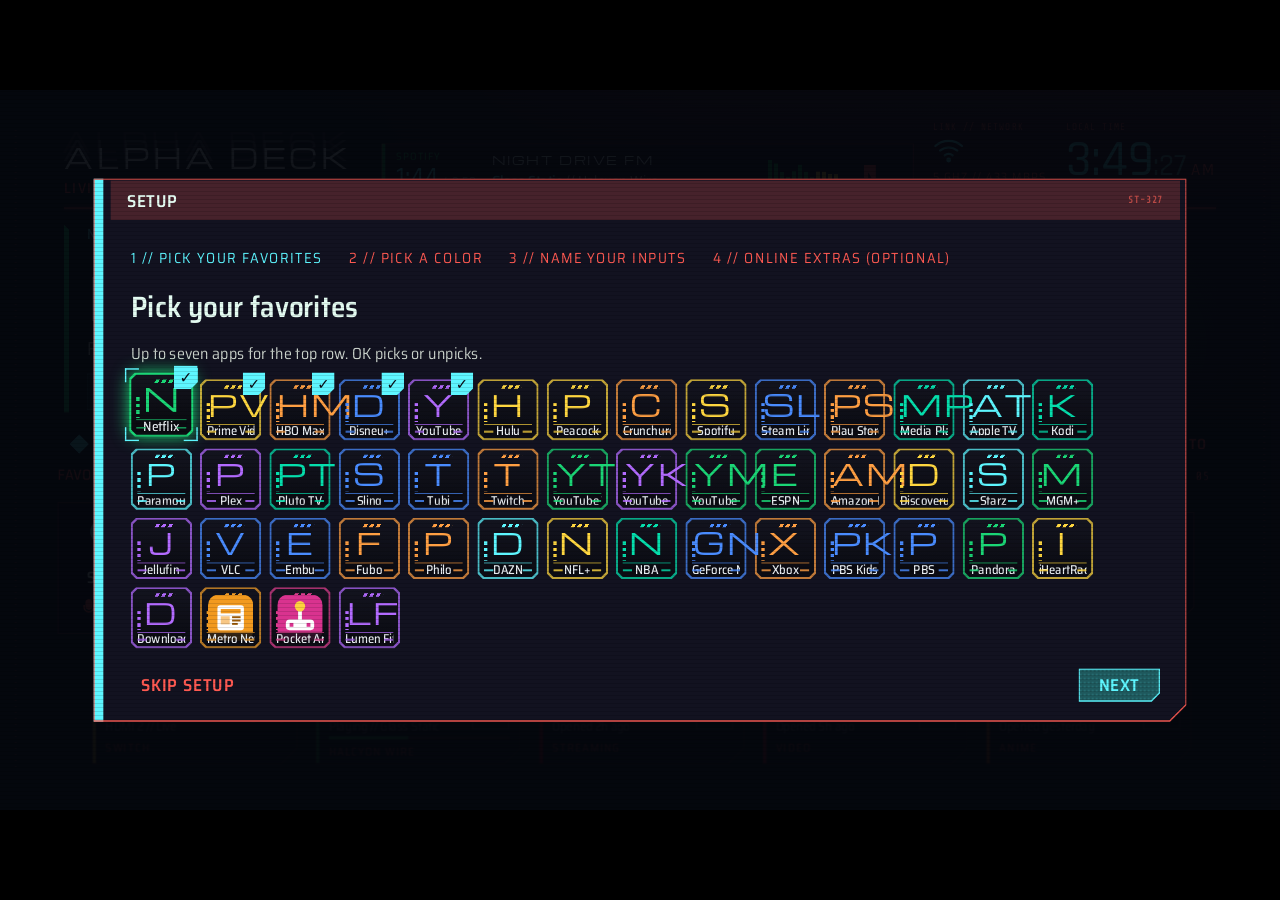
==== app/src/main/assets/www/index.html @ 16341a7e "Merge branch 'feat/corebuilds-icons' into test/all-combined # Conflicts: #	app/src/main/assets/www/i" ====
<!doctype html>
<html lang="en">
<head>
<meta charset="utf-8">
<meta name="viewport" content="width=device-width, initial-scale=1">
<title>Alpha Deck</title>
<link rel="stylesheet" href="base.css">
<link rel="stylesheet" href="kit/tokens.css">
<link rel="stylesheet" href="kit/components.css">
<style>
  /* Home Deck: an everyday home screen for any TV and any viewer, built on its interface kit (kit/).
     Nothing assumes which apps or devices a TV has: apps without art get an auto-made badge, inputs name themselves.
     Opened in a desktop browser (no Android bridge) it runs as a preview with sample apps and inputs. */

  :root {
    --hd-fs-giant: 120px;  --hd-fs-system: 96px; --hd-fs-hero-num: 80px;
    --hd-fs-title: 44px;   --hd-fs-hud-num: 44px; --hd-fs-h2: 36px;
    --hd-fs-sub: 30px;     --hd-fs-h3: 28px;     --hd-fs-body: 28px;
    --hd-fs-row: 26px;     --hd-fs-small: 24px;  --hd-fs-tab: 26px;
    --hd-fs-micro: 22px;   --hd-fs-filler: 14px;
    --hd-u: 5px;
    --hd-safe-x: 96px;     --hd-safe-y: 48px;
    --acc: #5ef6ff; --acc-rgb: 94, 246, 255; --acc-dim: #56a3a2;
    --oct: polygon(9% 0, 91% 0, 100% 9%, 100% 91%, 91% 100%, 9% 100%, 0 91%, 0 9%);
  }
  /* the viewer's accent color re-keys the live ink everywhere (Normal mode only) */
  html:not([data-hd-mode="alert"]):not([data-hd-mode="lime"]) .stage {
    --hd-act: var(--acc); --hd-act-rgb: var(--acc-rgb); --hd-act-soft: var(--acc); --hd-act-dim: var(--acc-dim);
    --hd-focus: var(--acc);
    --hd-act-line: rgba(var(--acc-rgb), .9); --hd-act-faint: rgba(var(--acc-rgb), .14); --hd-act-ghost: rgba(var(--acc-rgb), .07);
    --hd-glow-act: 0 0 4px rgba(var(--acc-rgb), .35);
  }
  html.lite {
    --hd-glow-line: none; --hd-glow-text: none; --hd-glow-signal: none; --hd-glow-act: none;
    --hd-glow-drop: none; --hd-glow-drop-act: none;
    --hd-haze-top: linear-gradient(transparent, transparent);
    --hd-scanline: linear-gradient(transparent, transparent);
  }
  html.lite .stage { --hd-glow-act: none; }

  .stage { color: var(--hd-text); background: var(--hd-ground); }
  .ground { position: absolute; inset: 0; background-color: var(--hd-ground); background-image: var(--hd-ground-image); }

  /* ---- the takeover: the focused thing's art, whole, fitted into one box right of the title ---- */
  .bg { position: absolute; left: 1090px; top: 196px; width: 734px; height: 356px; padding: 18px 24px; opacity: 0;
        transition: opacity var(--hd-t-slow) var(--hd-ease-out); pointer-events: none; }
  .bg.on { opacity: .5; }
  .bg img { width: 100%; height: 100%; display: block; object-fit: contain; object-position: 50% 50%; }
  .bg-glow { position: absolute; left: 960px; top: 90px; width: 1000px; height: 580px; pointer-events: none;
             background-color: var(--app, #5ef6ff); opacity: .2;
             -webkit-mask-image: radial-gradient(closest-side, #000, transparent); mask-image: radial-gradient(closest-side, #000, transparent);
             transition: background-color var(--hd-t-slow) var(--hd-ease-out); }
  .bg-shade { position: absolute; inset: 0; pointer-events: none;
              background:
                var(--hd-scanline),
                linear-gradient(90deg, var(--hd-ground) 0%, rgba(7, 9, 15, .9) 30%, rgba(7, 9, 15, .25) 54%, rgba(7, 9, 15, .1) 100%),
                linear-gradient(0deg, var(--hd-ground) 0%, rgba(7, 9, 15, .85) 30%, transparent 47%),
                var(--hd-haze-top); }
  .tint { position: absolute; inset: 0; pointer-events: none; background: var(--acc); opacity: .045; }
  [data-hd-mode="alert"] .tint, [data-hd-mode="lime"] .tint { display: none; }
  html.lite .bg-glow { display: none; }
  .hd-edge-rails::before { left: 22px; } .hd-edge-rails::after { right: 22px; }

  /* ---- top band: name, the now-playing radio (or remote hints for a moment), clock ---- */
  .top { position: absolute; left: 96px; right: 96px; top: 40px; height: 124px; display: flex; align-items: flex-end; gap: 28px; }
  .top > .brand, .top > .clock, .top > .wx, .top > .net { flex: none; }
  .top > .mid { flex: 1; min-width: 0; }
  .top.has-wx .brand .hd-barcode, .top.has-wx .radio__time { display: none; }
  .top.has-wx .radio { grid-template-columns: auto 1fr auto auto; gap: 16px; }
  .brand__mark { display: block; font-size: 40px; line-height: 1; color: var(--hd-text-strong); }
  .brand__row { display: flex; align-items: center; gap: 18px; margin-top: 10px; }
  .brand__row .hd-barcode { width: 120px; height: 16px; }
  .mid { position: relative; height: 84px; align-self: end; }
  .clock { position: relative; display: grid; justify-items: start; gap: 4px; }
  .clock__date { position: absolute; left: 0; top: 100%; font: 400 15px/1 var(--hd-font-mono); letter-spacing: .06em; text-transform: uppercase; color: var(--hd-text-meta); white-space: nowrap; }   /* same as .net__ip / .wx__city; top set in alignClockHead */
  .clock__head { position: absolute; left: 0; white-space: nowrap; font: 400 14px/1 var(--hd-font-mono); letter-spacing: .08em; color: var(--hd-chrome-dim); text-transform: uppercase; }   /* same as .wx__head / .net__head; top set in alignClockHead */
  .clock__time { color: var(--hd-act); font-size: 76px; }
  .clock__time .hd-num__frac { color: var(--hd-act-dim); }
  .clock__time .hd-num__unit { color: var(--hd-chrome); font-size: .34em; letter-spacing: .1em; }
  .top-rule { position: absolute; left: 96px; right: 96px; top: 176px; }

  /* the now-playing strip, read like a car radio */
  .radio { position: absolute; inset: 0; display: grid; grid-template-columns: auto 1fr auto auto auto; align-items: center; gap: 22px;
           padding: 0 18px 0 22px; --cut: var(--hd-cut-s); --bw: 1.5px; --line: rgba(var(--hd-chrome-rgb), .45); --fill: var(--hd-plate);
           --spine: 6px; --spine-c: var(--app); transition: opacity var(--hd-t-base) var(--hd-ease-out); }
  .radio__band { display: grid; justify-items: start; line-height: 1; gap: 4px; }
  .radio__band .hd-label { font-size: 16px; color: var(--app); }
  .radio__freq { font-size: 40px; color: var(--hd-act); }
  .radio__main { display: grid; min-width: 0; gap: 2px; }
  .radio__station { font-family: var(--hd-font-device); font-size: 18px; letter-spacing: var(--hd-tr-device); text-transform: uppercase; color: var(--hd-text-strong); white-space: nowrap; }
  .radio__track { font-size: 22px; color: var(--hd-text); white-space: nowrap; overflow: hidden; text-overflow: ellipsis; }
  .radio__track b { color: var(--hd-act); font-weight: 600; }
  .radio__meter { display: flex; align-items: flex-end; gap: 3px; height: 36px; }
  .radio__meter i { width: 6px; height: var(--h, 20%); background: var(--app); transition: height 380ms var(--hd-ease-out); }
  .radio__meter i:nth-child(n+9) { background: var(--hd-signal); }
  .radio__time { font-size: 20px; color: var(--hd-text-meta); }
  .radio__pp { min-height: 52px; min-width: 52px; padding: 0 12px; }
  .radio__pp.is-focus { --line: var(--hd-focus); outline: 2px solid var(--hd-focus); outline-offset: 3px; }
  .pp { display: inline-block; width: 18px; height: 20px; background: currentColor; clip-path: polygon(0 0, 36% 0, 36% 100%, 0 100%, 0 0, 64% 0, 100% 0, 100% 100%, 64% 100%); }
  .radio.is-paused .pp { clip-path: polygon(0 0, 100% 50%, 0 100%); }
  .radio.is-paused .radio__meter i { height: 8% !important; }
  .hints { position: absolute; inset: 0; display: flex; align-items: center; justify-content: center; gap: 30px; opacity: 0; pointer-events: none;
           transition: opacity var(--hd-t-slow) var(--hd-ease-out); }
  .hints .hd-hint { font-size: 22px; color: var(--hd-chrome); }
  .top.show-hints .hints { opacity: 1; }
  .top.show-hints .radio, .stage:has(.hd-toast) .radio, .stage:has(.hd-toast) .hints { opacity: 0; pointer-events: none; }

  /* ---- what you are on, with what you would do there ---- */
  .hero { position: absolute; left: 96px; top: 198px; width: 980px; height: 290px; padding-left: 34px; }
  .hero.hd-sweep { overflow: visible; }
  .hero__spine { position: absolute; left: 0; top: 4px; bottom: 4px; width: 8px; background: var(--app);
                 clip-path: polygon(0 0, 100% 8px, 100% 100%, 0 100%); transition: background-color var(--hd-t-base) var(--hd-ease-out); }
  .hero__meta { display: flex; align-items: center; gap: 16px; }
  .hero__meta .hd-mono { color: var(--hd-act-dim); font-size: 24px; }
  .hero__title { margin-top: 30px; white-space: nowrap; font-size: 96px; }
  /* the echo copies only show for a moment when the app changes, and faintly, so the name reads cleanly */
  .hero__title .hd-glitch__echo { --a: .07; opacity: 0; }
  .hero__title.is-glitching .hd-glitch__echo { opacity: var(--a); }
  .hero__desc { margin: 6px 0 0; color: var(--hd-text); white-space: nowrap; }
  .hero__next { display: flex; align-items: center; gap: 16px; margin-top: 16px; min-height: 48px; padding: 8px 18px 8px 14px; width: max-content; max-width: 940px;
                --cut: var(--hd-cut-s); --bw: 1px; --line: rgba(var(--hd-act-rgb), .5); --fill: rgba(var(--hd-act-rgb), .06); }
  .hero__next .hd-label { color: var(--hd-act); font-size: 20px; }
  .hero__next .t { font-size: 26px; color: var(--hd-text-strong); white-space: nowrap; overflow: hidden; text-overflow: ellipsis; }
  .hero__next .ok { display: none; }

  /* ---- section bar ---- */
  .bar { position: absolute; left: 96px; right: 96px; top: 506px; height: 50px; display: flex; align-items: center; gap: 22px; }
  .bar .hd-tabs { gap: 30px; padding: 0; overflow: visible; }
  .bar .hd-tab { min-height: 50px; padding: 0 .4em; }
  .bar .hd-tab.is-focus { outline: 2px solid var(--hd-focus); outline-offset: 4px; }
  .bar__rule { flex: 1; height: 1px; background: var(--hd-hairline); }
  .barbtn { min-height: 50px; font-size: 22px; }
  .barbtn.is-focus { --line: var(--hd-focus); outline: 2px solid var(--hd-focus); outline-offset: 4px; }

  /* ---- deck ---- */
  .deck { position: absolute; left: 96px; top: 566px; width: 1728px; height: 466px; perspective: 1800px; perspective-origin: 50% 30%; }
  .section { position: absolute; inset: 0; transform-style: preserve-3d;
             transition: transform var(--hd-t-slow) var(--hd-ease-snap), opacity var(--hd-t-slow) var(--hd-ease-out); }
  .section.is-off { opacity: 0; pointer-events: none; }
  .row { position: relative; margin-bottom: 18px; transform: translateZ(var(--z, 0px)) rotateY(var(--lean, 0deg));
         transition: transform var(--hd-t-base) var(--hd-ease-out), opacity var(--hd-t-base) var(--hd-ease-out); }
  .row:not(.is-active) { --z: -90px; opacity: .62; }
  .deck.on-bar .row { --z: -40px; opacity: .8; }
  .row__title { display: flex; align-items: center; gap: 16px; margin: 0 0 28px; font-size: 22px; position: relative; z-index: 2; }
  .row__title::after { content: ""; flex: 1; height: 1px; background: var(--hd-hairline); }
  .row__title .hd-mono { order: 2; font-size: 18px; color: var(--hd-chrome-dim); }
  .tiles { display: flex; gap: 28px; align-items: flex-start; }
  .row[data-row="fav"] { margin-bottom: 28px; }
  .tiles--apps { gap: 13px; flex-wrap: wrap; row-gap: 16px; width: 1728px; }
  /* the clip reaches 48px past each side so the row lean never trims a group title; the last row can sit above the fade */
  .apps-view { position: absolute; top: 0; bottom: 0; left: -48px; right: -48px; padding: 0 48px; overflow: hidden;
               -webkit-mask-image: linear-gradient(180deg, #000 90%, transparent); mask-image: linear-gradient(180deg, #000 90%, transparent); }
  .apps-scroll { perspective: 1800px; perspective-origin: 50% 0; transition: transform var(--hd-t-slow) var(--hd-ease-out); }
  /* Apps rows are not pushed back in depth (that drew every row below up onto the focused one); an unfocused row dims
     and shrinks a touch around its own center, so labels and tiles below never move up into the row you are on */
  .apps-scroll .row { margin-bottom: 22px; transform: rotateY(var(--lean, 0deg)) scale(var(--sc, 1)); transform-origin: 50% 50%; }
  .apps-scroll .row:not(.is-active), .deck.on-bar .apps-scroll .row { --sc: .97; }
  .deck.lean-left .row { transform-origin: 0 50%; }   /* Row tilt: Pinned left */

  /* tiles: an app's art shown whole, or the auto badge for anything without art; same focus for both */
  .art, .badge { position: relative; flex: none; width: 196px; height: 196px; transition: transform var(--hd-t-fast) var(--hd-ease-snap); }
  .art img { width: 100%; height: 100%; display: block; opacity: .74; transition: opacity var(--hd-t-fast) linear; }
  .hd-brackets__layer { opacity: 0; transition: opacity var(--hd-t-instant) linear; }
  .art .hd-brackets__layer, .badge .hd-brackets__layer { inset: -6px; }
  .art.is-focus, .badge.is-focus { transform: translateY(-8px) scale(1.05); }
  .art.is-focus img { opacity: 1; filter: drop-shadow(0 0 14px var(--app)); }
  .badge.is-focus .badge__frame { filter: drop-shadow(0 0 12px var(--c)); }
  html.lite .art.is-focus img, html.lite .badge.is-focus .badge__frame { filter: none; }
  .is-focus > .hd-brackets__layer { opacity: 1; }
  .art--sm, .badge--sm { width: 130px; height: 130px; }
  .art--xs, .badge--xs { width: 92px; height: 92px; }
  .badge--xs { font-size: 9.2px; }

  /* the auto badge: dark plate, cut corners, ticks, caption, framed in the icon's own main color */
  .badge { font-size: 19.6px; --c: #8f8889; }
  .badge--sm { font-size: 13px; }
  .badge__frame { position: absolute; inset: 0; opacity: .74; transition: opacity var(--hd-t-fast) linear; }
  .badge.is-focus .badge__frame { opacity: 1; }
  .badge__frame::before { content: ""; position: absolute; inset: 0; background: var(--c); clip-path: var(--oct); }
  .badge__frame::after { content: ""; position: absolute; inset: .14em; background: linear-gradient(180deg, #14151f, #0b0c12 70%); clip-path: var(--oct); }
  .badge__in { position: absolute; inset: 0; z-index: 1; }
  .badge__ticks { position: absolute; right: 1.3em; top: .5em; width: 1.5em; height: .28em;
                  background: repeating-linear-gradient(90deg, var(--c) 0 .28em, transparent .28em .5em); transform: skewX(-30deg); }
  .badge__side { position: absolute; left: .5em; top: 1.8em; width: .24em; height: 1.5em;
                 background: repeating-linear-gradient(180deg, var(--c) 0 .26em, transparent .26em .48em); }
  .badge__port { position: absolute; left: 1.2em; top: .55em; font: 400 .62em/1 var(--hd-font-mono); color: var(--c); letter-spacing: .06em; }
  .badge__emblem { position: absolute; left: 13%; right: 13%; top: 13%; height: 54%; display: grid; place-items: center; }
  .badge__emblem img { max-width: 100%; max-height: 100%; object-fit: contain; display: block; }
  .badge__init { font-family: var(--hd-font-device); font-size: 2.3em; line-height: 1; color: var(--c); letter-spacing: .06em; }
  .badge__cap { position: absolute; left: 11%; right: 11%; bottom: 8%; height: 19%; display: grid; place-items: center;
                border-top: .07em solid var(--c); font: 500 .98em/1 var(--hd-font-ui); font-stretch: 87.5%; color: #e9eef2;
                white-space: nowrap; overflow: hidden; text-overflow: ellipsis; }
  .badge__cap::before, .badge__cap::after { content: ""; position: absolute; bottom: 28%; width: .7em; height: .12em; background: var(--c); opacity: .8; }
  .badge__cap::before { left: 0; } .badge__cap::after { right: 0; }

  /* Scan (search) entry, first in the favorites row */
  .scan { position: relative; flex: none; width: 150px; height: 196px; display: grid; place-items: center; align-content: center; gap: 14px;
          --cut: var(--hd-cut-m); --bw: 1.5px; --line: rgba(var(--hd-chrome-rgb), .3); --fill: rgba(12, 12, 22, .62);
          transition: transform var(--hd-t-fast) var(--hd-ease-snap); }
  .scan.is-focus { --line: var(--hd-focus); --fill: var(--hd-surface); transform: translateY(-8px); }
  .scan .hd-brackets__layer { inset: -6px; }
  .glass { width: 54px; height: 54px; position: relative; }
  .glass::before { content: ""; position: absolute; left: 0; top: 0; width: 36px; height: 36px; border: 5px solid var(--hd-act); border-radius: 50%; box-sizing: border-box; }
  .glass::after { content: ""; position: absolute; left: 31px; top: 33px; width: 24px; height: 6px; background: var(--hd-act); transform: rotate(45deg); transform-origin: 0 50%; }
  .scan__name { font-size: 24px; text-transform: uppercase; letter-spacing: var(--hd-tr-label); color: var(--hd-text-strong); font-weight: 600; }
  .mic { display: inline-block; width: 16px; height: 26px; position: relative; vertical-align: middle; }
  .mic::before { content: ""; position: absolute; left: 3px; top: 0; width: 10px; height: 16px; border-radius: 5px; background: currentColor; }
  .mic::after { content: ""; position: absolute; left: 0; top: 9px; width: 16px; height: 11px; border: 2px solid currentColor; border-top: 0; border-radius: 0 0 8px 8px; box-sizing: border-box; }
  .scan__mic { display: inline-flex; align-items: center; gap: 6px; font-size: 18px; color: var(--hd-chrome); letter-spacing: var(--hd-tr-label); text-transform: uppercase; }

  /* the live input tile: appears by itself for whichever input has a signal */
  .live { position: relative; flex: none; width: 400px; height: 196px; margin-left: auto; display: grid; grid-template-columns: 120px 1fr; gap: 6px 18px;
          align-items: center; padding: 18px 20px 16px 22px;
          --cut: var(--hd-cut-m); --bw: 1.5px; --line: rgba(var(--hd-chrome-rgb), .3); --fill: rgba(12, 12, 22, .66); --spine: 5px; --spine-c: var(--app);
          transition: transform var(--hd-t-fast) var(--hd-ease-snap); }
  .live[hidden] { display: none; }
  .live.is-focus { --line: var(--hd-focus); --fill: var(--hd-surface); transform: translateY(-8px); }
  .live .hd-brackets__layer { inset: -6px; }
  .live img { width: 120px; height: 120px; object-fit: contain; grid-row: 1 / 4; }
  .live__name { font-size: 27px; line-height: 1.05; font-weight: 600; text-transform: uppercase; color: var(--hd-text-strong); letter-spacing: .02em;
                overflow: hidden; display: -webkit-box; -webkit-line-clamp: 2; -webkit-box-orient: vertical; }
  .live__sub { font-size: 20px; color: var(--hd-text-meta); white-space: nowrap; }
  .live__ok { font-size: 20px; color: var(--hd-chrome); display: inline-flex; align-items: center; gap: 8px; }

  /* continue watching */
  .cw { --cut: var(--hd-cut-m); --bw: 1.5px; --line: rgba(var(--hd-chrome-rgb), .18); --fill: rgba(12, 12, 22, .62);
        flex: none; width: 324px; height: 130px; padding: 16px 18px 14px 22px; display: grid; grid-template-columns: 1fr auto;
        grid-template-rows: auto auto 1fr auto; column-gap: 12px; transition: transform var(--hd-t-fast) var(--hd-ease-snap); }
  .cw.is-focus { --bw: 2px; --line: var(--hd-focus); --fill: var(--hd-surface); transform: translateY(-8px); }
  .cw__strip { position: absolute; left: 2px; top: 2px; bottom: 2px; width: 5px; background: var(--app); }
  .cw__title { font-size: 26px; font-weight: 600; text-transform: uppercase; letter-spacing: .03em; color: var(--hd-text-strong); white-space: nowrap; overflow: hidden; text-overflow: ellipsis; }
  .cw__sub { grid-column: 1; font-size: 20px; color: var(--hd-text-meta); white-space: nowrap; }
  .cw__thumb { grid-row: 1 / 3; grid-column: 2; width: 58px; height: 58px; object-fit: contain; opacity: .9; }
  .cw__bar { grid-column: 1 / -1; align-self: end; height: 6px; background: rgba(var(--hd-chrome-rgb), .18); position: relative; }
  .cw__bar::after { content: ""; position: absolute; inset: 0 auto 0 0; width: calc(var(--p) * 100%); background: var(--app); }
  .cw__left { grid-column: 1 / -1; font-size: 18px; color: var(--hd-chrome); letter-spacing: var(--hd-tr-label); text-transform: uppercase; margin-top: 6px; }

  .stage .hd-toasts { top: 34px; right: 680px; width: 540px; }

  /* ---- overlays ---- */
  .scrim { position: absolute; inset: 0; display: grid; place-items: center; background: var(--hd-c-scrim); }
  .scrim[hidden] { display: none; }
  .hd-btn.is-focus { --line: var(--hd-focus); outline: 3px solid var(--hd-focus); outline-offset: 5px; }
  .hd-btn[hidden] { display: none; }
  .ovl { --fill: var(--hd-surface); padding: 28px 40px 30px 56px; }
  .ovl .hd-panel__head { font-size: 26px; }

  /* Jump To */
  .jump { position: absolute; z-index: 290; right: 96px; top: 190px; width: 680px; display: none; }
  .jump.on { display: block; animation: jump-in var(--hd-t-base) var(--hd-ease-out) both; }
  @keyframes jump-in { from { opacity: 0; transform: translateX(30px); } to { opacity: 1; transform: none; } }
  .jump .hd-panel { --fill: var(--hd-surface); padding: 22px 28px 20px 52px; }
  .jump .hd-panel__head { font-size: 26px; }
  .jl { --cut: var(--hd-cut-s); --line: transparent; --fill: transparent; display: grid; grid-template-columns: 52px 1fr auto; align-items: center;
        gap: 16px; min-height: 62px; padding: 3px 12px; }
  .jl img { width: 46px; height: 46px; }
  .jl__ico { width: 46px; height: 46px; display: grid; place-items: center; }
  .jl__ico i { width: 24px; height: 24px; transform: rotate(45deg); border: 2px solid var(--hd-chrome); }
  .jl__name { font-size: 26px; text-transform: uppercase; letter-spacing: var(--hd-tr-head); color: var(--hd-chrome); font-weight: 500; }
  .jl__val { display: flex; align-items: center; gap: 14px; font-size: 26px; color: var(--hd-act); white-space: nowrap; }
  .jl__val .arr { color: var(--hd-chrome-dim); font-family: var(--hd-font-num); font-weight: 600; }
  .jl__sw { width: 22px; height: 22px; background: var(--sw); clip-path: polygon(0 0, 100% 0, 100% 65%, 65% 100%, 0 100%); }
  .jl.is-focus { --line: var(--hd-act-line); --fill: rgba(var(--hd-act-rgb), .08); }
  .jl.is-focus .jl__name { color: var(--hd-text-strong); }
  .jl.is-focus .arr { color: var(--hd-act); }
  .jump__sep { height: 1px; background: var(--hd-hairline); margin: 6px 0; }
  .jump__foot { display: flex; gap: 26px; margin-top: 12px; }

  /* options menu (hold OK) */
  .opts { position: absolute; z-index: 280; width: 520px; display: none; }
  .opts.on { display: block; }
  .opts .hd-panel { padding: 22px 26px 22px 46px; --fill: var(--hd-surface); }
  .opts .hd-panel__head { font-size: 24px; }
  .opts .hd-meter { margin-bottom: 12px; }
  .opts .hd-menu__item { min-height: 56px; font-size: 26px; --cut: var(--hd-cut-s); }
  .opts .hd-menu__item.is-focus { color: var(--hd-act); --line: var(--hd-act-line); --fill: rgba(var(--hd-act-rgb), .08); }
  .opts .hd-menu__item.is-focus .hd-menu__tick { opacity: 1; background: currentColor; }
  .opts .hd-menu__item.is-blocked { color: var(--hd-c-blocked-ink); --fill: var(--hd-chrome-deep); --pattern: var(--hd-hatch-block); }
  .opts .hd-menu__item .l { display: flex; align-items: center; gap: 14px; }
  .opts .hd-menu__item .v { color: var(--hd-act); font-size: 24px; display: inline-flex; gap: 10px; }
  .opts .hd-key { font-size: 22px; }
  .opts__why { font-size: 20px; color: var(--hd-c-blocked-ink); min-height: 1.3em; margin-top: 8px; }

  /* art with one scan line crossing it */
  .scanart { position: relative; overflow: hidden; }
  .scanart img { width: 100%; height: 100%; display: block; object-fit: contain; }
  .scanart::after { content: ""; position: absolute; left: 0; right: 0; top: -4px; height: 3px; opacity: 0;
                    background: var(--glow, var(--hd-act)); box-shadow: 0 0 14px var(--glow, var(--hd-act)); }
  .scanart.go::after { animation: scanart 1s var(--hd-ease-in-out) 1 both; }
  @keyframes scanart { 0% { top: -4px; opacity: 1; } 90% { opacity: 1; } 100% { top: 100%; opacity: 0; } }
  html.lite .scanart::after { display: none; }

  /* input detected: arrives in the corner like an incoming call */
  .call { position: absolute; z-index: 300; right: 96px; bottom: 56px; width: 600px; display: none; column-gap: 22px; padding: 22px 26px;
          --line: var(--hd-signal); --fill: var(--hd-surface); --spine: 6px; --spine-c: var(--hd-signal); }
  .call.on { display: grid; animation: call-in var(--hd-t-base) var(--hd-ease-out) both; }
  @keyframes call-in { from { opacity: 0; transform: translateY(24px); } to { opacity: 1; transform: none; } }
  .call .hd-portrait { width: 110px; --line: var(--hd-signal); grid-row: 2 / 4; }
  .call .hd-portrait img { width: 74%; height: 74%; object-fit: contain; }
  .call .hd-call__label { color: var(--hd-signal); font-size: 20px; display: flex; justify-content: space-between; }
  .call .hd-call__name { font-size: 34px; color: var(--hd-text-strong); }
  .call__text { font-size: 22px; color: var(--hd-text); }
  .call .hd-wave { color: var(--hd-signal); height: 22px; }
  .call .hd-wave i { animation: wave 1.2s var(--hd-ease-in-out) infinite alternate; }
  .call .hd-wave i:nth-child(2n) { animation-delay: -.6s; } .call .hd-wave i:nth-child(3n) { animation-delay: -.3s; }
  @keyframes wave { from { height: 25%; } to { height: 100%; } }
  .call .hd-call__actions { margin-top: 8px; gap: 18px; }
  .call .hd-btn { min-height: 56px; font-size: 24px; padding: 0 30px; }

  /* Info as a scanner */
  .info { z-index: 320; }
  .info__box { width: 1320px; height: 640px; position: relative; padding: 26px 40px 30px 56px; --fill: var(--hd-surface); }
  .info__art { position: absolute; left: 110px; top: 130px; width: 380px; height: 380px; }
  .info__art .art, .info__art .badge { width: 380px; height: 380px; font-size: 38px; }
  .info__art .art img { opacity: 1; }
  .info__art .badge__frame { opacity: 1; }
  .info__art .hd-brackets { position: absolute; inset: -18px; }
  .info__lines { position: absolute; inset: 0; pointer-events: none; overflow: visible; }
  .info__tags { position: absolute; left: 640px; top: 120px; display: grid; gap: 22px; }
  .info__tags .hd-tag { font-size: 24px; min-height: 52px; gap: 18px; }
  .info__tags .hd-tag b { color: var(--hd-act); font-weight: 600; }
  .info__close { position: absolute; right: 40px; bottom: 30px; }

  /* Scan (search) overlay */
  .search { z-index: 330; }
  .search__box { width: 1320px; }
  .search__q { display: flex; align-items: center; gap: 20px; margin-bottom: 20px; }
  .search__field { flex: 1; min-height: 64px; display: flex; align-items: center; gap: 14px; padding: 0 20px; font-size: 32px; color: var(--hd-text-strong);
                   --cut: var(--hd-cut-s); --line: var(--hd-act-line); --fill: rgba(var(--hd-act-rgb), .05); letter-spacing: .04em; }
  .search__field .ph { color: var(--hd-text-meta); font-size: 26px; }
  .search__field .caret { width: 3px; height: 34px; background: var(--hd-act); }
  .search__heard { font-size: 22px; color: var(--hd-chrome); min-width: 220px; }
  .keys { display: grid; grid-template-columns: repeat(10, 92px); gap: 10px; margin-bottom: 22px; }
  .skey { min-height: 58px; font-size: 26px; padding: 0; }
  .skey--wide { grid-column: span 2; }
  .search__res { display: flex; gap: 18px; min-height: 150px; align-items: center; }
  .search__none { font-size: 24px; color: var(--hd-text-meta); }

  /* on-screen keyboard for custom names */
  .kbd { z-index: 950; }
  .kbd__box { width: 1160px; }
  .kbd .search__field { margin: 6px 0 20px; }
  .kbd__foot { display: flex; align-items: center; gap: 24px; }
  .kbd__foot .sp { flex: 1; }

  /* weather readout (an opt-in online extra), beside the clock */
  .wx { display: grid; grid-template-columns: auto auto; column-gap: 12px; row-gap: 3px; align-items: center; align-self: end; padding-bottom: 2px;
        transition: opacity var(--hd-t-slow) var(--hd-ease-out); }
  .wx[hidden] { display: none; }
  .wx.is-stale { opacity: .5; }
  .wx__head { grid-column: 1 / -1; font: 400 14px/1 var(--hd-font-mono); letter-spacing: .08em; color: var(--hd-chrome-dim); text-transform: uppercase; }
  .wx__ico { width: 48px; height: 48px; color: var(--hd-act); }
  .wx__ico svg { width: 100%; height: 100%; display: block; }
  .wx__temp { font-family: var(--hd-font-num); font-weight: 600; font-size: 50px; line-height: .9; color: var(--hd-text-strong); white-space: nowrap; }
  .wx__temp small { font-size: .45em; color: var(--hd-act-dim); margin-left: 2px; }
  .wx__cond { grid-column: 1 / -1; font-size: 18px; letter-spacing: var(--hd-tr-label); text-transform: uppercase; color: var(--hd-chrome); white-space: nowrap; }
  .wx__city { grid-column: 1 / -1; font: 400 15px/1 var(--hd-font-mono); letter-spacing: .06em; text-transform: uppercase; color: var(--hd-text-meta); white-space: nowrap; }
  /* Top-bar link status, next to the weather (or the clock when weather is off): Wi-Fi band // speed, or cable speed, then the IPv4 address */
  .net { display: grid; grid-template-columns: auto auto; column-gap: 12px; row-gap: 3px; align-items: center; align-self: end; padding-bottom: 2px; }
  .net[hidden] { display: none; }
  .net__head { grid-column: 1 / -1; font: 400 14px/1 var(--hd-font-mono); letter-spacing: .08em; color: var(--hd-chrome-dim); text-transform: uppercase; }
  .net__ico { grid-column: 1 / -1; width: 48px; height: 48px; color: var(--hd-act); }   /* same rows as .wx: head, icon, cond, city */
  .net__ico svg { width: 100%; height: 100%; display: block; }
  .net__line { grid-column: 1 / -1; font-size: 18px; letter-spacing: var(--hd-tr-label); text-transform: uppercase; color: var(--hd-chrome); white-space: nowrap; }
  .net__ip { grid-column: 1 / -1; font: 400 15px/1 var(--hd-font-mono); letter-spacing: .06em; text-transform: uppercase; color: var(--hd-text-meta); white-space: nowrap; }
  .net.is-off .net__ico { color: var(--hd-chrome-dim); opacity: .6; }
  .net.is-off .net__ip { visibility: hidden; }

  /* Online extras: everything is offline until switched on */
  .extras { z-index: 300; }
  .ex__box { width: 1180px; }
  .ex__lead { font-size: 24px; color: var(--hd-text-strong); margin: 0 0 14px; }
  .exl { display: grid; grid-template-columns: 1fr auto; align-items: center; gap: 4px 24px; min-height: 76px; padding: 10px 18px; margin-bottom: 8px;
         --cut: var(--hd-cut-s); --line: rgba(var(--hd-chrome-rgb), .25); --fill: transparent; }
  .exl.is-focus { --line: var(--hd-act-line); --fill: rgba(var(--hd-act-rgb), .08); }
  .exl__name { font-size: 26px; text-transform: uppercase; letter-spacing: var(--hd-tr-head); color: var(--hd-text-strong); font-weight: 600; }
  .exl__desc { grid-column: 1; font-size: 20px; color: var(--hd-text-meta); }
  .exl__val { grid-column: 2; grid-row: 1 / 3; font-size: 26px; color: var(--hd-act); display: flex; gap: 12px; white-space: nowrap; }
  .exl--sub { margin-left: 44px; min-height: 60px; }
  .exl--off { opacity: .45; }
  .exl--off .exl__val { color: var(--hd-text-meta); }

  /* first-run setup */
  .setup { z-index: 900; background: rgba(5, 7, 13, .94); }
  .setup__box { width: 1640px; min-height: 760px; display: grid; align-content: start; gap: 20px; }
  .setup__steps { display: flex; gap: 40px; font-size: 22px; text-transform: uppercase; letter-spacing: var(--hd-tr-label); color: var(--hd-chrome); }
  .setup__steps .on { color: var(--hd-act); }
  .setup__title { font-size: 44px; color: var(--hd-text-strong); margin: 4px 0 0; font-weight: 600; }
  .setup__text { font-size: 24px; color: var(--hd-text); margin: 0; }
  .setup__grid { display: flex; flex-wrap: wrap; gap: 12px; width: 1528px; }
  .setup__grid .is-picked::after { content: "✓"; position: absolute; right: -6px; top: -10px; width: 34px; height: 34px; display: grid; place-items: center;
                                   background: var(--hd-act); color: var(--hd-on-act); font-size: 22px; font-weight: 700; z-index: 2;
                                   clip-path: polygon(0 0, 100% 0, 100% 70%, 70% 100%, 0 100%); }
  .sw { width: 170px; height: 150px; display: grid; place-items: end start; padding: 14px; font-size: 22px; text-transform: uppercase; letter-spacing: var(--hd-tr-label);
        color: var(--hd-c-ink-dark); font-weight: 700; background: var(--sw); clip-path: var(--oct); position: relative; transition: transform var(--hd-t-fast) var(--hd-ease-snap); }
  .sw.is-focus { transform: translateY(-8px) scale(1.05); outline: 3px solid #fff; outline-offset: 4px; }
  .sw.is-picked::after { content: "✓"; position: absolute; right: 14px; top: 10px; font-size: 30px; }
  .nl { display: grid; grid-template-columns: 160px 1fr; align-items: center; gap: 20px; min-height: 64px; padding: 0 18px; width: 900px;
        --cut: var(--hd-cut-s); --line: rgba(var(--hd-chrome-rgb), .25); --fill: transparent; }
  .nl.is-focus { --line: var(--hd-act-line); --fill: rgba(var(--hd-act-rgb), .08); }
  .nl__port { font-size: 24px; color: var(--hd-chrome); text-transform: uppercase; letter-spacing: var(--hd-tr-label); }
  .nl__val { font-size: 28px; color: var(--hd-act); display: flex; gap: 14px; }
  .setup__foot { display: flex; gap: 24px; align-items: center; margin-top: 10px; }
  .setup__foot .sp { flex: 1; }


  /* linking screen */
  .launch { z-index: 600; background-color: var(--hd-ground); background-image: var(--hd-haze-top), var(--hd-ground-image); }
  .link { position: relative; width: 1500px; }
  .link__halo { position: absolute; inset: -260px -300px; pointer-events: none; background-color: var(--glow); opacity: .16;
                -webkit-mask-image: radial-gradient(closest-side, #000, transparent); mask-image: radial-gradient(closest-side, #000, transparent); }
  html.lite .link__halo { display: none; }
  .link .hd-panel { --spine-c: var(--glow); padding: 40px 48px 40px 68px; display: grid; grid-template-columns: 1fr 360px; gap: 22px 48px; align-items: center; }
  .link__main { display: grid; gap: 22px; min-width: 0; }
  .link__title { margin-top: 56px; font-size: 96px; white-space: nowrap; overflow: hidden; text-overflow: ellipsis; }
  .link .scanart { width: 360px; height: 360px; }
  .link .scanart > .badge { width: 360px; height: 360px; font-size: 36px; }
  .link .scanart .badge__frame { opacity: 1; }
  .link .hd-progress { padding-top: 26px; }
  .link .hd-progress__strip { height: 10px; }
  .link .hd-progress__foot { font-size: 14px; }
  .link .hd-log { font-size: 22px; gap: 6px; min-height: 152px; }
  .link__steps { display: flex; justify-content: space-between; }

  .standby { position: absolute; inset: 0; z-index: 1200; background: var(--hd-c-void); opacity: 0; pointer-events: none;
             transition: opacity var(--hd-t-slow) var(--hd-ease-out); }
  .standby.on { opacity: 1; pointer-events: auto; }
  .standby__pos { position: absolute; left: 0; top: 0; width: 760px; display: grid; gap: 10px; padding: 26px 34px; transition: opacity 600ms var(--hd-ease-in-out); }
  .standby__pos.fade { opacity: 0; }
  .standby__clock { color: var(--hd-chrome); font-size: 200px; text-shadow: var(--hd-glow-text); }
  .standby__clock .hd-num__frac { color: var(--hd-chrome-dim); }

  .boot { position: absolute; inset: 0; z-index: 1300; background: var(--hd-c-void); display: grid; place-items: center;
          transition: opacity var(--hd-t-slow) var(--hd-ease-out); }
  .boot.done { opacity: 0; pointer-events: none; }
  .boot__box { width: 860px; display: grid; gap: 22px; }
  .boot__title { font-size: 64px; color: var(--hd-text-strong); margin-top: 40px; }
  .boot .hd-log { font-size: 22px; gap: 6px; min-height: 150px; }
  .boot__build, .jump__ver { font-family: var(--hd-font-mono); font-weight: 400; text-transform: uppercase;
                             letter-spacing: .12em; color: var(--hd-text-meta); }
  .boot__build { font-size: 16px; opacity: .6; }
  .jump__ver { font-size: 15px; opacity: .8; }
  /* Jump To has fifteen lines: tighter rows, and a list that scrolls to the focused line if it ever runs long */
  .jump { top: 172px; }
  .jl { min-height: 46px; padding: 1px 12px; }
  .jl img, .jl__ico { width: 38px; height: 38px; }
  .jl__name, .jl__val { font-size: 23px; }
  #jList { max-height: 730px; overflow: hidden; }
</style>
<link rel="stylesheet" href="tv.css">
</head>
<body>
<div class="stage hd-root">
  <div class="ground"></div>
  <div class="bg-glow" id="bgGlow"></div>
  <div class="bg" id="bgA"><img alt=""></div>
  <div class="bg" id="bgB"><img alt=""></div>
  <div class="bg-shade"></div>
  <div class="tint"></div>
  <div class="hd-edge-rails"></div>

  <header class="top" id="top">
    <div class="brand">
      <span class="brand__mark hd-device" data-hd-glitch-text data-layers="2" data-glitch-on="mode">Alpha Deck</span>
      <div class="brand__row">
        <span class="hd-screen-sub" id="brandSub" style="margin:0">Living room // 4K display</span>
        <span data-hd-code data-kind="barcode" data-seed="home-deck-3"></span>
      </div>
    </div>
    <div class="mid">
      <div class="radio hd-frame" id="radio">
        <span class="radio__band"><span class="hd-label" id="rApp">Spotify</span><span class="radio__freq hd-num" id="rFreq"></span></span>
        <span class="radio__main"><span class="radio__station" id="rStation">Night Drive FM</span><span class="radio__track"><b id="rTrack">Glass Static</b> // <span id="rArtist">Halcyon Wire</span></span></span>
        <span class="radio__meter" id="rMeter" aria-hidden="true"></span>
        <span class="radio__time hd-mono" id="rTime">1:42</span>
        <button class="hd-btn hd-btn--quiet radio__pp" type="button" data-f id="rPlay" aria-label="Play or pause"><span class="pp"></span></button>
      </div>
      <div class="hints" id="hints">
        <span class="hd-hint"><span class="hd-key hd-key--word">OK</span>Open</span>
        <span class="hd-hint"><span class="hd-key hd-key--word hd-key--hold">OK</span>Hold: options</span>
        <span class="hd-hint"><span class="hd-key hd-key--word">Back</span>Back</span>
        <span class="hd-hint"><span class="hd-key hd-key--word hd-key--hold">Back</span>Hold: Jump To</span>
      </div>
    </div>
    <div class="net" id="topNet" hidden aria-live="polite">
      <span class="net__head">Link // network</span>
      <span class="net__ico" id="netIco" aria-hidden="true"></span><span class="net__line" id="netLine"></span>
      <span class="net__ip" id="netIp"></span>
    </div>
    <div class="wx" id="wx" hidden aria-live="polite">
      <span class="wx__head">Signal // weather feed</span>
      <span class="wx__ico" id="wxIco" aria-hidden="true"></span><span class="wx__temp" id="wxTemp"></span>
      <span class="wx__cond" id="wxCond"></span>
      <span class="wx__city" id="wxCity"></span>
    </div>
    <div class="clock">
      <span class="clock__time hd-num hd-num--split"><span class="hd-num__int" id="clkHM">0:00</span><span class="hd-num__frac" id="clkS">:00</span><span class="hd-num__unit" id="clkAP">am</span></span>
      <span class="clock__head" id="clkHead">Local time</span>
      <span class="clock__date" id="clkDate"></span>
    </div>
  </header>
  <hr class="hd-rule top-rule">

  <section class="hero hd-sweep" id="hero" aria-live="polite">
    <div class="hero__spine" aria-hidden="true"></div>
    <div class="hero__meta">
      <span class="hd-label hd-label--act" id="hLabel">Now on</span>
      <span class="hd-chip" id="hChip">Streaming</span>
      <span class="hd-mono" id="hIdx"></span>
    </div>
    <h1 class="hd-title-card hero__title" id="hTitle" data-hd-glitch-text data-layers="2" data-glitch-on="mode">Netflix</h1>
    <p class="hd-body hero__desc" id="hDesc"></p>
    <div class="hero__next hd-frame" id="hNext"><span class="hd-label" id="nLabel">Continue</span><span class="t" id="nText"></span><span class="ok"><span class="hd-key hd-key--word">OK</span><span id="nAct">Open</span></span></div>
  </section>

  <nav class="bar">
    <div class="hd-tabs">
      <span class="hd-tab" data-f data-tab="0" aria-selected="true">Home</span>
      <span class="hd-tab" data-f data-tab="1" aria-selected="false">Apps</span>
      <span class="hd-tab" data-f data-tab="2" aria-selected="false" data-right="#helpBtn">Inputs</span>
    </div>
    <span class="bar__rule"></span>
    <button class="hd-btn hd-btn--quiet barbtn" type="button" data-f id="helpBtn" data-left='[data-tab="2"]' data-right="#jumpBtn">? Help</button>
    <button class="hd-btn hd-btn--quiet barbtn" type="button" data-f id="jumpBtn" data-left="#helpBtn">Jump To</button>
  </nav>

  <div class="deck" id="deck">
    <div class="section" data-sec="0">
      <div class="row" data-row="fav"><h2 class="hd-h row__title"><span id="name-fav">Favorites</span> <span class="hd-mono" id="cnt-fav">05</span></h2>
        <div class="tiles" id="favRow">
          <div class="scan hd-frame" data-fi data-scan><i class="hd-brackets__layer" aria-hidden="true"></i>
            <span class="glass" aria-hidden="true"></span><span class="scan__name">Scan</span><span class="scan__mic"><span class="mic" aria-hidden="true"></span>Voice</span></div>
          <div class="tiles" id="fav"></div>
          <div class="live hd-frame" data-fi data-live id="live" hidden><i class="hd-brackets__layer" aria-hidden="true"></i>
            <img id="liveImg" alt=""><span class="hd-chip hd-chip--new" style="justify-self:start">Signal</span>
            <span class="live__name" id="liveName">Game console</span><span class="live__sub" id="liveSub">HDMI 1 // 4K 120</span></div>
        </div>
      </div>
      <div class="row" data-row="cw"><h2 class="hd-h row__title"><span id="name-cw">Jump back in</span> <span class="hd-mono" id="cnt-cw">05</span></h2><div class="tiles" id="cw"></div></div>
    </div>
    <div class="section is-off" data-sec="1">
      <div class="apps-view"><div class="apps-scroll" id="apps"></div></div>
    </div>
    <div class="section is-off" data-sec="2">
      <div class="row" data-row="inp"><h2 class="hd-h row__title">Inputs and settings <span class="hd-mono">07</span></h2><div class="tiles" id="inp"></div></div>
    </div>
  </div>

  <div class="hd-toasts"></div>

  <div class="jump" id="jump">
    <div class="hd-panel hd-panel--spine-act">
      <div class="hd-panel__head">Jump To <span class="jump__ver">Alpha Deck v0.1 // ALPHAQUE</span></div>
      <div id="jList"></div>
      <div class="jump__foot">
        <span class="hd-hint"><span class="hd-key">&larr;</span><span class="hd-key">&rarr;</span>Change</span>
        <span class="hd-hint"><span class="hd-key hd-key--word">OK</span>Pick</span>
        <span class="hd-hint"><span class="hd-key hd-key--word">Back</span>Close</span>
      </div>
    </div>
  </div>

  <div class="opts" id="opts">
    <div class="hd-panel hd-panel--spine-act">
      <div class="hd-panel__head"><span id="oTitle">Options</span><span data-hd-code data-kind="serial" data-mask="XX-00" data-seed="opts3"></span></div>
      <div class="hd-menu" id="oList"></div>
      <div class="opts__why" id="oWhy"></div>
    </div>
  </div>

  <div class="call hd-call" id="call" role="alertdialog" aria-labelledby="callName">
    <span class="hd-call__label hd-label"><span id="callPort">Incoming // HDMI 2</span><span class="hd-wave" aria-hidden="true"><i></i><i></i><i></i><i></i><i></i><i></i><i></i></span></span>
    <span class="hd-portrait"><img id="callImg" alt=""></span>
    <span class="hd-call__name" id="callName">Blu-ray</span>
    <span class="call__text">Just woke up. Switch to it?</span>
    <div class="hd-call__actions">
      <button class="hd-btn hd-btn--primary" type="button" id="callGo">Switch</button>
      <button class="hd-btn" type="button" id="callNo">Ignore</button>
    </div>
  </div>

  <div class="scrim info" id="info" hidden>
    <div class="hd-panel hd-panel--spine info__box">
      <div class="hd-panel__head"><span id="iTitle" data-hd-glitch-text data-layers="1">Scan</span><span data-hd-code data-kind="id" data-seed="info"></span></div>
      <div class="info__art"><div class="scanart" id="iArt" style="width:380px;height:380px"></div><span class="hd-brackets" aria-hidden="true"></span></div>
      <svg class="info__lines" id="iLines" width="1320" height="640" aria-hidden="true"></svg>
      <div class="info__tags" id="iTags"></div>
      <button class="hd-btn info__close" type="button" id="iClose">Close</button>
    </div>
  </div>

  <div class="scrim search" id="search" hidden>
    <div class="hd-panel hd-panel--spine-act ovl search__box">
      <div class="hd-panel__head">Scan // apps <span data-hd-code data-kind="serial" data-mask="SC-000" data-seed="scan"></span></div>
      <div class="search__q">
        <div class="search__field hd-frame" id="sField"></div>
        <button class="hd-btn" type="button" id="sMic"><span class="mic" aria-hidden="true"></span>&nbsp;Voice</button>
        <span class="search__heard" id="sHeard"></span>
      </div>
      <div class="keys" id="sKeys"></div>
      <div class="search__res" id="sRes"></div>
    </div>
  </div>

  <div class="scrim setup" id="setup" hidden>
    <div class="hd-panel hd-panel--spine-act ovl setup__box">
      <div class="hd-panel__head">Setup <span data-hd-code data-kind="serial" data-mask="ST-000" data-seed="setup"></span></div>
      <div class="setup__steps" id="stSteps"></div>
      <h2 class="setup__title" id="stTitle"></h2>
      <p class="setup__text" id="stText"></p>
      <div id="stBody"></div>
      <div class="setup__foot">
        <button class="hd-btn hd-btn--quiet" type="button" id="stSkip">Skip setup</button>
        <span class="sp"></span>
        <button class="hd-btn" type="button" id="stBack">Back</button>
        <button class="hd-btn hd-btn--primary" type="button" id="stNext">Next</button>
      </div>
    </div>
  </div>

  <div class="scrim extras" id="extras" hidden>
    <div class="hd-panel hd-panel--spine-act ovl ex__box">
      <div class="hd-panel__head">Online extras <span data-hd-code data-kind="serial" data-mask="EX-000" data-seed="extras"></span></div>
      <p class="ex__lead">Everything works offline. Extras only connect when you switch them on.</p>
      <div id="exList"></div>
      <div class="jump__foot">
        <span class="hd-hint"><span class="hd-key">&larr;</span><span class="hd-key">&rarr;</span>Change</span>
        <span class="hd-hint"><span class="hd-key hd-key--word">OK</span>Pick</span>
        <span class="hd-hint"><span class="hd-key hd-key--word">Back</span>Close</span>
      </div>
    </div>
  </div>
  <div class="scrim extras" id="packs" hidden>
    <div class="hd-panel hd-panel--spine-act ovl ex__box">
      <div class="hd-panel__head">IconPack <span data-hd-code data-kind="serial" data-mask="IP-000" data-seed="packs"></span></div>
      <p class="ex__lead">Pick the icons the home screen shows for your apps.</p>
      <div id="pkList"></div>
      <div class="jump__foot">
        <span class="hd-hint"><span class="hd-key hd-key--word">OK</span>Pick</span>
        <span class="hd-hint"><span class="hd-key hd-key--word">Back</span>Close</span>
      </div>
    </div>
  </div>

  <div class="scrim kbd" id="kbd" hidden>
    <div class="hd-panel hd-panel--spine-act ovl kbd__box">
      <div class="hd-panel__head"><span id="kTitle">Name</span><span class="hd-mono" id="kCount">0 / 24</span></div>
      <div class="search__field hd-frame" id="kField"></div>
      <div class="keys" id="kKeys"></div>
      <div class="kbd__foot">
        <span class="hd-hint"><span class="hd-key hd-key--word">Back</span>Cancel</span><span class="sp"></span>
        <button class="hd-btn" type="button" id="kCancel">Cancel</button>
        <button class="hd-btn hd-btn--primary" type="button" id="kDone">Done</button>
      </div>
    </div>
  </div>

  <div class="standby" id="standby" aria-hidden="true">
    <div class="standby__pos" id="sbPos">
      <span class="hd-label">Standby // screen rest</span>
      <span class="standby__clock hd-num hd-num--split"><span class="hd-num__int" id="sbHM">0:00</span><span class="hd-num__frac" id="sbAP">am</span></span>
      <span class="hd-label hd-label--meta" id="sbDate"></span>
      <span class="hd-hint" style="margin-top:14px"><span class="hd-key hd-key--word">OK</span>Any button wakes the screen</span>
    </div>
  </div>

  <div class="boot" id="boot">
    <div class="boot__box">
      <span class="hd-bootlog__status">System start</span>
      <span class="hd-title-card hd-device boot__title" id="bootTitle" data-hd-glitch-text data-layers="2">Alpha Deck</span>
      <div class="hd-log" id="bootLog"></div>
      <span class="boot__build">Build // ALPHAQUE</span>
    </div>
  </div>
</div>

<script src="apps.js"></script>
<script src="tv.js"></script>
<script src="kit/kit.js"></script>
<script src="native.js"></script>
<script src="marquee.js"></script>
<script>
  const stage = document.querySelector('.stage');
  const root = document.documentElement;
  const reduce = matchMedia('(prefers-reduced-motion: reduce)').matches;
  const $ = id => document.getElementById(id);
  const two = n => String(n).padStart(2, '0');
  const isLite = () => root.classList.contains('lite');
  const ICON = (f, kind = '') => `icons/${f}${kind}.webp`;
  const store = { get(k, d) { try { return JSON.parse(localStorage.getItem('homedeck-' + k)) ?? d; } catch { return d; } },
                  set(k, v) { try { localStorage.setItem('homedeck-' + k, JSON.stringify(v)); } catch {} } };
  const DEV = NATIVE ? NATIVE.device() : null;
  const deckSub = DEV ? `${DEV.name || 'This TV'} // ${DEV.panel >= 2160 ? '4K' : DEV.panel >= 1080 ? 'HD' : 'TV'} display` : 'Living room // 4K display';
  $('brandSub').textContent = deckSub;
  const esc = s => String(s).replace(/[&<>"]/g, c => ({ '&': '&amp;', '<': '&lt;', '>': '&gt;', '"': '&quot;' }[c]));

  /* =====================================================================
     Apps. Whatever the TV has: apps with art, plus apps with only a plain icon or none at all.
     ===================================================================== */
  const LIST = [
    ['Netflix', 'netflix', '#E50914', 'Streaming'], ['Prime Video', 'prime-video', '#00A8E1', 'Streaming'],
    ['HBO Max', 'hbo-max', '#2D55FF', 'Streaming'], ['Disney+', 'disney-plus', '#3B5BFF', 'Streaming'],
    ['YouTube', 'youtube', '#FF2A3D', 'Video'], ['Hulu', 'hulu', '#1CE783', 'Streaming'], ['Peacock', 'peacock', '#7B61FF', 'Streaming'],
    ['Crunchyroll', 'crunchyroll', '#F47521', 'Anime'], ['Spotify', 'spotify', '#1DB954', 'Music'], ['Steam Link', 'steam-link', '#66C0F4', 'Games'],
    ['Play Store', 'play-store', '#01A971', 'Store'], ['Media Player', 'media-player', '#FFB21E', 'Player'],
    ['Apple TV', 'apple-tv', '#D6D0D0', 'Streaming'], ['Kodi', 'kodi', '#17B2E7', 'Player'], ['Paramount+', 'paramount-plus', '#0064FF', 'Streaming'],
    ['Plex', 'plex', '#E5A00D', 'Player'], ['Pluto TV', 'pluto-tv', '#FFF200', 'Free TV'], ['Sling', 'sling', '#1F7AFF', 'Live TV'],
    ['Tubi', 'tubi', '#F5E400', 'Free TV'], ['Twitch', 'twitch', '#9146FF', 'Live streams'],
  ];
  // plain icons as an app would ship them (simple generic shapes, drawn here), and one app that ships no icon
  const PLAIN = {
    'Metro News': `<svg xmlns="http://www.w3.org/2000/svg" viewBox="0 0 96 96"><rect width="96" height="96" rx="22" fill="#F29A1F"/><rect x="20" y="22" width="56" height="52" rx="6" fill="#fff"/><rect x="27" y="30" width="42" height="9" fill="#F29A1F"/><rect x="27" y="45" width="19" height="17" fill="#F29A1F" opacity=".55"/><rect x="51" y="45" width="18" height="4" fill="#9a5a08"/><rect x="51" y="52" width="18" height="4" fill="#9a5a08"/><rect x="51" y="59" width="12" height="4" fill="#9a5a08"/></svg>`,
    'Pocket Arcade': `<svg xmlns="http://www.w3.org/2000/svg" viewBox="0 0 96 96"><rect width="96" height="96" rx="22" fill="#D9338F"/><rect x="18" y="52" width="60" height="22" rx="8" fill="#fff"/><rect x="44" y="26" width="8" height="28" fill="#fff"/><circle cx="48" cy="24" r="11" fill="#FFD23F"/><rect x="26" y="59" width="8" height="8" fill="#D9338F"/><rect x="62" y="59" width="8" height="8" fill="#D9338F"/></svg>`,
  };
  const EXTRA = [['Metro News', 'News'], ['Pocket Arcade', 'Games'], ['Lumen Fitness', 'Fitness']];
  // set 3 (added after the first 20, so favorites and continue-watching indexes stay put): name, icon file, brand color, kind, one line
  const SET3 = [
    ['YouTube TV', 'youtube-tv', '#FF0000', 'Live TV', 'Live channels, sport and a cloud recorder.'],
    ['YouTube Kids', 'youtube-kids', '#FF0000', 'Kids', 'Videos made for children.'],
    ['YouTube Music', 'youtube-music', '#FF0000', 'Music', 'Songs, albums and music videos.'],
    ['ESPN', 'espn', '#CC0000', 'Sport', 'Live sport, scores and highlights.'],
    ['Amazon Music', 'amazon-music', '#25D1DA', 'Music', 'Music and podcasts.'],
    ['Discovery+', 'discovery-plus', '#2175D9', 'Streaming', 'Real-life, nature and food shows.'],
    ['Starz', 'starz', '#E6E6E6', 'Streaming', 'Films and premium series.'],
    ['MGM+', 'mgm-plus', '#C9A44C', 'Streaming', 'Films and series.'],
    ['Jellyfin', 'jellyfin', '#AA5CC3', 'Media', 'Your own free media server.'],
    ['VLC', 'vlc', '#FF8800', 'Media', 'Plays almost any video file.'],
    ['Emby', 'emby', '#52B54B', 'Media', 'Your own media server.'],
    ['Fubo', 'fubo', '#F64D27', 'Live TV', 'Live TV built around sport.'],
    ['Philo', 'philo', '#7B4BFF', 'Live TV', 'Live TV channels at a lower price.'],
    ['DAZN', 'dazn', '#F8FC00', 'Sport', 'Live sport, boxing and football.'],
    ['NFL+', 'nfl-plus', '#013369', 'Sport', 'Games, replays and highlights.'],
    ['NBA', 'nba', '#1D428A', 'Sport', 'Live games and highlights.'],
    ['GeForce NOW', 'geforce-now', '#76B900', 'Games', 'PC games streamed from the cloud.'],
    ['Xbox', 'xbox', '#107C10', 'Games', 'Console games streamed to the TV.'],
    ['PBS Kids', 'pbs-kids', '#4BB443', 'Kids', 'Shows and games for young kids.'],
    ['PBS', 'pbs', '#2638C4', 'Documentary', 'Documentaries, news and drama.'],
    ['Pandora', 'pandora', '#224099', 'Music', 'Stations made from songs you like.'],
    ['iHeartRadio', 'iheartradio', '#C6002B', 'Radio', 'Live radio stations and podcasts.'],
    ['Downloader', 'downloader', '#F57C00', 'Tool', 'Gets files and apps onto the TV.'],
  ];
  // tile art for apps found only on the TV (not in the browser preview): name, icon file, brand color, kind
  const TVART = [
    ['ADB AppControl', 'adbappcontrol', '#3AD37F', 'Tool'],
    ['Aerial Views', 'aerialviews', '#31DF74', 'Tool'],
    ['Core Builds', 'corebuilds', '#00C7ED', 'Tool'],
    ['CX File Explorer', 'cxinventor', '#00CAF1', 'Tool'],
    ['Developer Tools', 'developer-tools', '#B955E8', 'Tool'],
    ['AIDA64', 'finalwire', '#EDA61F', 'Tool'],
    ['NordVPN', 'nordvpn', '#417EEB', 'Tool'],
    ['Nuvio TV', 'nuvio', '#5F77D7', 'Streaming'],
    ['Projectivy Launcher', 'projectivy', '#00B4CB', 'Tool'],
    ['Projectivy Blueprint', 'projectivy-blueprint', '#00D7ED', 'Tool'],
    ['PCAPdroid', 'remote-capture', '#9964C8', 'Tool'],
    ['Send Files to TV', 'sendfilestotv', '#2671EC', 'Tool'],
    ['SmartTube Next', 'smarttubenext', '#ED0000', 'Video'],
    ['TvOverlay', 'tvoverlay', '#00BE7D', 'Tool'],
    ['TiviMate', 'tvplayer', '#8FB7EF', 'Live TV'],
    ['TV Quick Actions', 'tvquickactions', '#B955E8', 'Tool'],
    ['TV Bro', 'tvwebbrowser', '#58A0EA', 'Tool'],
    ['Vimu Player', 'vimu', '#E18837', 'Player'],
    ['AirPlay', 'airplay', '#E6E6E6', 'Tool'],
    ['Settings', 'settings', '#5EF6FF', 'Tool'],
    ['Live TV', 'live-tv', '#FFB21E', 'Live TV'],
  ];
  // the Apps tab, grouped by kind so 46 apps stay calm from the sofa
  const GROUPS = [
    ['Streaming', ['Netflix', 'Prime Video', 'HBO Max', 'Disney+', 'Hulu', 'Peacock', 'Apple TV', 'Paramount+', 'Discovery+', 'Starz', 'MGM+']],
    ['Free and video', ['YouTube', 'Crunchyroll', 'Twitch', 'Pluto TV', 'Tubi']],
    ['Live TV and sport', ['YouTube TV', 'Sling', 'Fubo', 'Philo', 'ESPN', 'DAZN', 'NFL+', 'NBA', 'Metro News']],
    ['Music and radio', ['Spotify', 'YouTube Music', 'Amazon Music', 'Pandora', 'iHeartRadio']],
    ['Kids', ['YouTube Kids', 'PBS Kids', 'PBS']],
    ['Games', ['Steam Link', 'GeForce NOW', 'Xbox', 'Pocket Arcade']],
    ['Your media', ['Plex', 'Kodi', 'Jellyfin', 'Emby', 'VLC', 'Media Player']],
    ['Tools and more', ['Play Store', 'Downloader', 'Lumen Fitness']],
  ];
  APPS.length = 0;
  // a.art keyed by pack
  LIST.forEach(([name, file, glow, kind]) => APPS.push({ name, kind, bg: '#0b0b10', fg: glow, glow, art: { default: {file:null, plain:null, glow}, original: {file:'original/'+file, plain:null, glow}, corebuilds: {file, plain:null, glow} } }));
  SET3.forEach(([name, file, glow, kind, line]) => APPS.push({ name, kind, line, bg: '#0b0b10', fg: glow, glow, art: { default: {file:null, plain:null, glow}, original: {file:'original/'+file, plain:null, glow}, corebuilds: {file, plain:null, glow} } }));
  EXTRA.forEach(([name, kind]) => { const svg = PLAIN[name] ? 'data:image/svg+xml,' + encodeURIComponent(PLAIN[name]) : null; APPS.push({ name, kind, bg: '#0b0b10', fg: '#fff', glow: '#8f8889', art: { default: {file:null, plain:svg, glow:'#8f8889'}, original: {file:null, plain:svg, glow:'#8f8889'}, corebuilds: {file:null, plain:svg, glow:'#8f8889'} } }); });
  if (NATIVE) {
    const art = new Map([...LIST.map(([name, file, glow, kind]) => [name, { file, glow, kind }]),
                         ...SET3.map(([name, file, glow, kind, line]) => [name, { file, glow, kind, line }]),
                         ...TVART.map(([name, file, glow, kind]) => [name, { file, glow, kind }])]);
    const names = [...art.keys()];
    APPS.length = 0;
    NATIVE.apps().forEach(a => {
      // a known app keeps its name, kind and line; without its tile art it shows its own icon in a badge
      const name = NATIVE.artName(a.pkg, a.label, names), m = name && art.get(name), has = m && NATIVE.hasArt(m.file);
      APPS.push(m ? { name, ...m, pkg: a.pkg, system: a.system, bg: '#0b0b10', fg: m.glow, glow: m.glow, art: { default: {file:null, plain:a.icon, glow:m.glow}, corebuilds: {file:has?m.file:null, plain:has?null:a.icon, glow:m.glow}, original: NATIVE.hasArt('original/'+m.file)?{file:'original/'+m.file,plain:null,glow:m.glow}:{file:null,plain:a.icon,glow:m.glow} } }
        : { name: a.label, kind: a.kind, pkg: a.pkg, system: a.system, bg: '#0b0b10', fg: '#fff', glow: '#8f8889', art: { default: {file:null, plain:a.icon, glow:'#8f8889'}, original: {file:null, plain:a.icon, glow:'#8f8889'}, corebuilds: {file:null, plain:a.icon, glow:'#8f8889'} } });
    });
  }
  // icon packs: the single switch between each app's own system icon and a bundled pack's art; add packs here
  const ICON_PACKS = [{id:'default',label:'Default Icons',desc:'Each app keeps its own icon from the TV.'},{id:'original',label:'Original',desc:'The icons and banners Home Deck shipped with.'},{id:'corebuilds',label:'Corebuilds Icons',desc:'Icons and banners from the CoreBuilds pack.'}];
  let iconPack = ICON_PACKS.some(p => p.id === store.get('iconpack', 'default')) ? store.get('iconpack', 'default') : 'default';
  let badgeRun = 0;
  function applyIconPack() {
    APPS.forEach(a => {
      const p = a.art[iconPack] || a.art.default; a.file = p.file; a.plain = p.plain; delete a.bgImg;
    });
  }
  applyIconPack();
  const DESC = {
    Streaming: 'Films and series on demand.', Video: 'Videos, channels and your subscriptions.', Anime: 'Anime, the same day as Japan.',
    Music: 'Music, playlists and podcasts.', Games: 'Games on the big screen.', Store: 'Get more apps for this TV.',
    Player: 'Your own files and media server.', 'Free TV': 'Free channels, always on.', 'Live TV': 'Live channels over the internet.',
    'Live streams': 'Live channels and creators, as it happens.', News: 'Local and world headlines.', Fitness: 'Workouts for the living room.',
    Sport: 'Live sport and highlights.', Kids: 'Made for children.', Media: 'Your own files and media server.', Radio: 'Live radio and podcasts.',
    Documentary: 'Documentaries and more.', Tool: 'A tool for this TV.',
  };
  const initials = n => n.split(/\s+/).map(w => w[0]).join('').slice(0, 2).toUpperCase();
  const KIT_COLS = ['#5ef6ff', '#ffd740', '#1bd676', '#b36bff', '#ff9f43', '#4a8cff', '#05dfad'];
  const hashCol = s => KIT_COLS[[...s].reduce((a, c) => a + c.charCodeAt(0), 0) % KIT_COLS.length];
  // the frame color comes from the icon itself: the average of its strongly colored pixels
  function mainColor(src) {
    return new Promise(res => {
      const im = new Image();
      im.onload = () => {
        const c = document.createElement('canvas'); c.width = c.height = 32;
        const g = c.getContext('2d'); g.drawImage(im, 0, 0, 32, 32);
        const d = g.getImageData(0, 0, 32, 32).data; let r = 0, gg = 0, b = 0, n = 0;
        for (let i = 0; i < d.length; i += 4) {
          const mx = Math.max(d[i], d[i + 1], d[i + 2]), mn = Math.min(d[i], d[i + 1], d[i + 2]);
          if (d[i + 3] > 200 && mx - mn > 60) { r += d[i]; gg += d[i + 1]; b += d[i + 2]; n++; }
        }
        res(n ? '#' + [r, gg, b].map(v => Math.round(v / n).toString(16).padStart(2, '0')).join('') : '#8f8889');
      };
      im.onerror = () => res('#8f8889');
      im.src = src;
    });
  }
  // the takeover art for apps without their own art: the plain icon, or the initials drawn big in the kit's wide face
  function initialsArt(text, col) {
    const c = document.createElement('canvas'); c.width = 900; c.height = 420;
    const g = c.getContext('2d'); g.fillStyle = col; g.textAlign = 'center'; g.textBaseline = 'middle';
    g.font = '300px Michroma, sans-serif'; g.fillText(text, 450, 220);
    return c.toDataURL('image/png');
  }

  /* =====================================================================
     Inputs: they name themselves (as a TV reads it over HDMI-CEC), and the viewer can rename them
     ===================================================================== */
  const PORTS = [
    { id: 'h1', n: 1, cec: 'Soundbar', emblem: 'sound-out', glow: '#5ef6ff', signal: false, arc: true, pic: '-', audio: 'Out (ARC)', t: 0 },
    { id: 'h2', n: 2, cec: 'Game console', emblem: 'hdmi-1', glow: '#ffd740', signal: true, pic: '4K 120', audio: 'Surround', t: 1 },
    { id: 'h3', n: 3, cec: 'Blu-ray', emblem: 'hdmi-2', glow: '#ffb21e', signal: false, pic: '4K HDR', audio: 'Stereo', t: 0 },
    { id: 'h4', n: 4, cec: null, emblem: 'hdmi-3', glow: '#a4a3a3', signal: false, pic: '-', audio: '-', t: 0 },
  ];
  // a port's picture: a console or a player only when the device on it says it is one, otherwise the plain connector
  const portArt = name => /play ?station|xbox|nintendo|switch|console|game/i.test(name || '') ? 'hdmi-1'
    : /blu-?ray|dvd|disc|player/i.test(name || '') ? 'hdmi-2' : 'hdmi-3';
  if (NATIVE) {
    PORTS.length = 0;
    NATIVE.inputs().forEach((p, k) => PORTS.push({ id: p.id, n: p.n, cec: p.cec || null, emblem: portArt(p.cec),
      glow: ['#ffd740', '#ffb21e', '#5ef6ff', '#a4a3a3'][k % 4], signal: !!p.connected, pic: '', audio: '', t: p.connected ? 1 : 0 }));
  }
  const NP = Math.max(4, ...PORTS.map(p => p.n));
  const NAMES = ['Auto', 'HDMI', 'Game console', 'PC', 'Cable box', 'Blu-ray', 'Streaming box', 'Custom…'];
  // a port can be the audio out (HDMI ARC) to a soundbar: it is then never offered as something to switch to
  const arcSaved = store.get('arc', null);
  if (Array.isArray(arcSaved) && arcSaved.length === PORTS.length) PORTS.forEach((p, k) => { p.arc = !!arcSaved[k]; });
  const switchable = () => PORTS.filter(p => !p.arc);
  let customNames = store.get('names-custom', Array(NP).fill(''));
  if (!Array.isArray(customNames) || customNames.length !== NP) customNames = Array(NP).fill('');
  const isCustom = i => NAMES[i] === 'Custom…';
  let names = store.get('names2', Array(NP).fill(0));
  if (!Array.isArray(names) || names.length !== NP) names = Array(NP).fill(0);
  const portName = p => { const v = NAMES[names[p.n - 1]];
    if (p.arc) return 'Audio out (ARC)';
    return v === 'Auto' ? (p.cec || `HDMI ${p.n}`) : v === 'HDMI' ? `HDMI ${p.n}` : v === 'Custom…' ? (customNames[p.n - 1] || `HDMI ${p.n}`) : v; };
  const nameLabel = (i, n) => NAMES[i] === 'Auto' ? 'Auto (device name)' : NAMES[i] === 'HDMI' ? 'Port number'
    : NAMES[i] === 'Custom…' ? (customNames[n - 1] ? `"${customNames[n - 1]}"` : 'Custom… (OK to type)') : NAMES[i];
  const SYS = [
    { id: 'live', name: 'Live TV', file: 'live-tv', glow: '#ffb21e', desc: 'Channels from the antenna or cable.', next: ['Open', 'Antenna and cable'] },
    { id: 'net', name: 'Network', file: 'network', glow: '#5ef6ff', desc: 'Connected over Wi-Fi.', next: ['Online', 'Wi-Fi 6 // 412 Mbps'] },
    { id: 'set', name: 'Settings', file: 'settings', glow: '#5ef6ff', desc: 'Picture, sound, setup and the rest.', next: ['Open', 'Jump To and setup'] },
  ];

  const NET_ICO = {
    wifi: '<path d="M2 9a15 15 0 0 1 20 0"/><path d="M5.5 12.5a10 10 0 0 1 13 0"/><path d="M9 16a5 5 0 0 1 6 0"/><circle cx="12" cy="19.5" r="1" fill="currentColor"/>',
    ethernet: '<rect x="4" y="5" width="16" height="12" rx="1"/><path d="M8 17v3h8v-3"/><path d="M8 9v3M11 9v3M14 9v3M17 9v3"/>',
  };
  function topNet(n) {   // the top-bar block; offline = the last-known kind of icon, struck through
    const off = !n || n.type === 'none', kind = n && n.type === 'ethernet' ? 'ethernet' : 'wifi';
    $('topNet').classList.toggle('is-off', off);
    $('netIco').innerHTML = '<svg viewBox="0 0 24 24" fill="none" stroke="currentColor" stroke-width="1.6" stroke-linecap="round" stroke-linejoin="round">'
      + NET_ICO[kind] + (off ? '<path d="M3 3l18 18" stroke-width="2"/>' : '') + '</svg>';
    $('netLine').textContent = off ? 'Offline'
      : n.type === 'wifi' ? [n.mhz ? `${n.mhz > 4900 ? '5' : '2.4'} GHz` : '', n.mbps > 0 ? `${n.mbps} Mbps` : ''].filter(Boolean).join(' // ') || 'Wi-Fi'
      : n.type === 'ethernet' ? (n.mbps > 0 ? `${n.mbps} Mbps` : 'Ethernet') : 'Online';
    $('netIp').textContent = off ? '\u00a0' : n.ip || '\u00a0';   // keep the row so the lines stay level with the weather
    $('topNet').hidden = false;
  }
  function applyNet(n) {
    topNet(n);
    const net = SYS.find(s => s.id === 'net');
    net.desc = n.type === 'wifi' ? 'Connected over Wi-Fi.' : n.type === 'ethernet' ? 'Connected by cable.' : n.type === 'none' ? 'Not connected.' : 'Connected.';
    net.next = n.type === 'none' ? ['Offline', 'OK opens network settings']
      : n.type === 'wifi' ? ['Online', `Wi-Fi${n.mhz ? ` // ${n.mhz > 4900 ? '5' : '2.4'} GHz` : ''}${n.mbps > 0 ? ` // ${n.mbps} Mbps link` : ''}`]
      : ['Online', n.type === 'ethernet' ? 'Ethernet' : 'Network'];
  }
  if (NATIVE) applyNet(NATIVE.network());
  else topNet({ type: 'wifi', mhz: 5180, mbps: 433, ip: '192.168.1.42' });   // browser preview
  // ---- "Jump back in": the apps used most recently, a list the launcher keeps itself (a sideloaded launcher can't read
  //      other apps' Watch Next rows, so no shows or episodes). A playing app shows what is playing, as Android's media
  //      sessions report it. Minutes since each app was last opened, for the preview:
  const AGO = { 8: 0, 0: 120, 4: 300, 7: 1440, 1: 2880 };
  let OPENED = NATIVE ? NATIVE.recents() : null;   // on the TV: when each app was last opened from here
  const lastOpened = i => OPENED ? (OPENED[APPS[i].pkg] ? Math.max(0, Math.round((Date.now() - OPENED[APPS[i].pkg]) / 60000)) : Infinity)
    : AGO[i] ?? 1440 * (3 + (i * 7) % 20);
  const recent = () => APPS.map((_, i) => i).sort((a, b) => (lastOpened(a) - lastOpened(b)) || 0).slice(0, 5);
  const agoText = m => m === Infinity ? 'not yet' : m < 1 ? 'just now' : m < 60 ? `${m} min ago` : m < 1440 ? `${Math.round(m / 60)}h ago` : m < 2880 ? 'yesterday' : `${Math.round(m / 1440)} days ago`;
  // what is playing (a sample track in the preview) for the radio strip
  const NOW = NATIVE ? { app: -1, label: '', station: '', track: '', artist: '', len: 0, t: 0, playing: false } : { app: 8, station: 'Night Drive FM', track: 'Glass Static', artist: 'Halcyon Wire', len: 238, t: 102, playing: true };

  /* =====================================================================
     Tiles
     ===================================================================== */
  const BR = '<i class="hd-brackets__layer" aria-hidden="true"></i>';
  function badge(o) {          // o: { cls, attrs, c, img, init, cap, port }
    return `<div class="badge ${o.cls || ''}" ${o.attrs || ''} style="--c:${o.c};--app:${o.c}">${BR}<span class="badge__frame" aria-hidden="true"></span>
      <span class="badge__in"><span class="badge__ticks"></span><span class="badge__side"></span>${o.port ? `<span class="badge__port">${o.port}</span>` : ''}
      <span class="badge__emblem">${o.img ? `<img src="${o.img}" alt="">` : `<span class="badge__init">${o.init}</span>`}</span>
      <span class="badge__cap">${esc(o.cap)}</span></span></div>`;
  }
  function appTile(i, cls = '', attrs = '') {
    const a = APPS[i], base = `data-fi data-app="${i}" ${attrs}`;
    if (a.file) return `<div class="art ${cls}" ${base} style="--app:${a.glow}">${BR}<img src="${ICON(a.file)}" alt="${esc(a.name)}"></div>`;
    return badge({ cls: cls.replace(/art--/g, 'badge--'), attrs: base, c: a.glow, img: a.plain, init: initials(a.name), cap: a.name });
  }
  const portTile = p => badge({ attrs: `data-fi data-port="${p.id}"`, c: p.glow, img: ICON(p.emblem, '-bg'), cap: portName(p), port: portName(p) === `HDMI ${p.n}` ? '' : `HDMI ${p.n}` });
  const sysTile = s => `<div class="art" data-fi data-sys="${s.id}" style="--app:${s.glow}">${BR}<img src="${ICON(s.file)}" alt="${s.name}"></div>`;

  const FAVS = 7;
  let favs = store.get('favs', [0, 1, 2, 3, 4]);
  if (!Array.isArray(favs) || !favs.length) favs = [0, 1, 2, 3, 4];
  favs = Array.from({ length: FAVS }, (_, n) => favs[n] ?? null);   // a saved five-spot row keeps its apps, new spots free
  if (NATIVE) {   // kept by package, so favorites survive apps being added or removed
    const at = pkg => { const i = APPS.findIndex(a => a.pkg === pkg); return i < 0 ? null : i; };
    const kept = store.get('favs-pkg', null);
    if (Array.isArray(kept) && kept.length) favs = Array.from({ length: FAVS }, (_, n) => kept[n] == null ? null : at(kept[n]));
    else {
      const first = ['com.netflix.ninja', 'com.amazon.amazonvideo.livingroom', 'com.wbd.stream', 'com.disney.disneyplus',
                     'com.google.android.youtube.tv'].map(at).filter(i => i != null);
      APPS.forEach((_, i) => { if (first.length < 5 && !first.includes(i)) first.push(i); });
      favs = Array.from({ length: FAVS }, (_, n) => n < 5 ? first[n] ?? null : null);
    }
  }
  const saveFavs = () => { store.set('favs', favs); if (NATIVE) store.set('favs-pkg', favs.map(i => i == null ? null : APPS[i].pkg)); };
  function renderFavs() {
    $('cnt-fav').textContent = two(favs.filter(i => i != null).length);
    $('fav').innerHTML = favs.map((i, n) => i == null || !APPS[i]
      ? `<div class="slot" data-fi data-slot="${n}">${BR}<span class="slot__frame hd-frame"><span class="scan__name">+</span><span class="scan__mic">Free spot</span></span></div>`
      : appTile(i)).join('');
  }
  function renderApps() {
    const idx = n => APPS.findIndex(a => a.name === n), seen = new Set();
    const groups = GROUPS.map(([g, names]) => [g, names.map(idx).filter(i => i >= 0)]);
    groups.forEach(([, l]) => l.forEach(i => seen.add(i)));
    // anything else on the TV joins the group for its kind, or the last group
    const KIND_GROUP = { Streaming: 0, Video: 1, Anime: 1, 'Free TV': 1, 'Live streams': 1, 'Live TV': 2, Sport: 2, News: 2,
                         Music: 3, Radio: 3, Kids: 4, Games: 5, Player: 6, Media: 6 };
    APPS.forEach((a, i) => { if (!seen.has(i)) groups[KIND_GROUP[a.kind] ?? groups.length - 1][1].push(i); });
    // the viewer's own order inside each group, kept by package; apps not in it (new ones) follow in their usual order
    const order = store.get('order', {}), keyOf = i => APPS[i].pkg || APPS[i].name;
    groups.forEach(([g, l]) => {
      const o = order[g];
      if (Array.isArray(o)) l.sort((a, b) => { const x = o.indexOf(keyOf(a)), y = o.indexOf(keyOf(b)); return (x < 0 ? 1e6 : x) - (y < 0 ? 1e6 : y); });
    });
    $('apps').innerHTML = groups.filter(([, l]) => l.length).map(([g, l], n, all) =>
      `<div class="row" data-row="g${n}" data-group="${g}"><h2 class="hd-h row__title">${g} <span class="hd-mono">${two(l.length)}  //  ${n + 1} of ${all.length}</span></h2>
       <div class="tiles tiles--apps">${l.map(i => appTile(i, 'art--sm')).join('')}</div></div>`).join('');
  }
  // glide the Apps view so the row you are on sits at the top (the last rows stop at the bottom)
  function scrollApps(row) {
    const sc = $('apps'), view = sc.parentNode;
    const y = Math.max(0, Math.min(row.offsetTop, sc.offsetHeight - view.clientHeight + 70));
    sc.style.transform = `translateY(${-y}px)`;
    sc.style.perspectiveOrigin = `50% ${row.offsetTop + row.offsetHeight / 2}px`;   // the lean pivots on the row you are on
  }
  function renderInputs() { $('inp').innerHTML = PORTS.map(portTile).join('') + SYS.map(sysTile).join(''); }
  // the input that is live right now (a signal, or a device that announced itself), never the audio-out port;
  // it leads Jump back in, and Jump back in is redrawn only when it changes
  let LIVE = null, liveKey = '';
  function renderLive() {
    const on = PORTS.filter(p => p.signal && !p.arc).sort((a, b) => b.t - a.t), p = on[0];
    LIVE = p ? { p, many: on.length } : null;
    const key = p ? `${p.id}|${portName(p)}|${p.emblem}|${on.length}` : '';
    if (key !== liveKey) { liveKey = key; renderRecent(); }
  }
  const liveCard = () => !LIVE ? '' : `<div class="cw hd-frame" data-fi data-live data-port="${LIVE.p.id}" style="--app:${LIVE.p.glow}">${BR}<span class="cw__strip" aria-hidden="true"></span><span class="cw__title">${esc(portName(LIVE.p))}</span><img class="cw__thumb" src="${ICON(LIVE.p.emblem, '-bg')}" alt=""><span class="cw__sub">HDMI ${LIVE.p.n} // Live${LIVE.many > 1 ? ` // ${LIVE.many} live` : ''}</span><span class="cw__left">Switch</span></div>`;
  const playLine = () => `${NOW.playing ? 'Playing' : 'Paused'} // ${NOW.track}`;
  function renderRecent() {
    const shown = recent().slice(0, LIVE ? 4 : 5);
    $('cnt-cw').textContent = two(shown.length + (LIVE ? 1 : 0));
    $('cw').innerHTML = liveCard() + shown.map(i => {
      const a = APPS[i], playing = i === NOW.app;
      return `<div class="cw hd-frame" data-fi data-app="${i}" data-recent style="--app:${a.glow};--p:${playing && NOW.len ? (NOW.t / NOW.len).toFixed(3) : 0}">${BR}<span class="cw__strip" aria-hidden="true"></span>
        <span class="cw__title">${esc(a.name)}</span><img class="cw__thumb" src="${a.file ? ICON(a.file, '-bg') : a.plain || ''}" alt="">
        <span class="cw__sub">${playing ? esc(playLine()) : lastOpened(i) === Infinity ? 'Not opened yet' : `Opened ${agoText(lastOpened(i))}`}</span>
        ${playing && NOW.len ? '<span class="cw__bar" aria-hidden="true"></span>' : ''}<span class="cw__left">${playing ? esc(NOW.artist) : esc(a.kind)}</span>
      </div>`;
    }).join('');
  }
  function renderAll() { renderFavs(); renderApps(); renderInputs(); renderLive(); renderRecent(); }
  renderAll();
  HD.init(stage);

  function finishBadges() {
    // finish the badge apps once their colors and art are known (fonts first, for the initials art); a newer run drops this one
    const run = ++badgeRun;
    const fontsReady = document.fonts ? document.fonts.ready : Promise.resolve();
    return Promise.all(APPS.map(async a => {
      if (a.file) { const p = a.art[iconPack] || a.art.default; a.glow = p.glow; a.fg = p.glow; return; }
      if (a.plain) { const g = await mainColor(a.plain); if (run !== badgeRun) return; a.glow = g; a.bgImg = a.plain; }
      else { const g = hashCol(a.name); await fontsReady; if (run !== badgeRun) return; a.glow = g; a.bgImg = initialsArt(initials(a.name), g); }
      a.fg = a.glow;
    })).then(() => { if (run !== badgeRun) return; const f = cur; renderFavs(); renderApps(); arm(); refocus(f); });
  }
  finishBadges();

  /* =====================================================================
     The takeover
     ===================================================================== */
  const layers = [$('bgA'), $('bgB')];
  let front = 0, bgSrc = null, bgTimer;
  function takeover(src, glow) {
    $('bgGlow').style.setProperty('--app', glow);
    if (!src || src === bgSrc) return;
    bgSrc = src; clearTimeout(bgTimer);
    bgTimer = setTimeout(() => {
      const next = layers[1 - front], img = next.querySelector('img');
      img.src = src;
      const swap = () => { if (bgSrc !== src) return; layers[front].classList.remove('on'); next.classList.add('on'); front = 1 - front; };
      (img.decode ? img.decode().catch(() => {}) : Promise.resolve()).then(swap);
    }, 90);
  }
  const appBg = a => a.file ? ICON(a.file, '-bg') : a.bgImg;

  /* =====================================================================
     What you are on, and what you would do there
     ===================================================================== */
  const hero = $('hero'), hTitle = $('hTitle');
  let lastName = '';
  function setGlitchText(el, text) { el.setAttribute('data-text', text); el.querySelectorAll('span').forEach(s => { s.textContent = text; }); }
  const fmt = s => `${Math.floor(s / 60)}:${two(s % 60)}`;
  function show(o) {
    setGlitchText(hTitle, o.name);
    if (o.name !== lastName) { lastName = o.name; HD.glitch(hTitle); }   // the echo shows only when the thing changes
    $('hLabel').textContent = o.label || 'Now on';
    $('hChip').textContent = o.chip; $('hIdx').textContent = o.idx || ''; $('hDesc').textContent = o.desc;
    $('nLabel').textContent = o.next[0]; $('nText').textContent = o.next[1]; $('nAct').textContent = o.act || 'Open';
    $('nLabel').hidden = !o.next[0]; $('nText').hidden = !o.next[1];
    hero.style.setProperty('--app', o.glow);
    takeover(o.bg, o.glow);
  }
  function appInfo(i) {
    const a = APPS[i];
    const next = i === NOW.app ? [NOW.playing ? 'Playing' : 'Paused', `${NOW.track} // ${NOW.artist}`] : ['Last opened', agoText(lastOpened(i))];
    return { name: a.name, chip: a.kind, idx: `${two(i + 1)} / ${two(APPS.length)}`, desc: a.line || DESC[a.kind] || 'An app on this TV.', glow: a.glow, bg: appBg(a), next, act: 'Open' };
  }
  const portInfo = p => p.arc ? { label: 'Audio out', name: portName(p), chip: `HDMI ${p.n}`, idx: 'ARC', glow: p.glow, bg: ICON(p.emblem, '-bg'),
    desc: `Sound goes out to the ${p.cec || 'sound system'} here. Not something to watch.`, next: ['Sound', NATIVE ? 'Out over HDMI ARC' : J.snd.vals[J.snd.i]], act: 'Info' } : ({ label: 'Input', name: portName(p), chip: `HDMI ${p.n}`, idx: p.signal ? 'Signal' : 'No signal', glow: p.glow, bg: ICON(p.emblem, '-bg'),
    desc: p.signal ? `${p.cec || 'A device'} is on${p.pic ? `. Picture ${p.pic}, sound ${p.audio}` : ''}.` : p.cec ? `${p.cec} is asleep. Switching wakes it.` : 'Nothing plugged in yet.',
    next: [p.signal ? 'Live' : 'Idle', `HDMI ${p.n}${portName(p) !== `HDMI ${p.n}` ? ' // ' + portName(p) : ''}`], act: 'Switch' });
  const sysInfo = s => ({ label: 'Input', name: s.name, chip: 'System', idx: '', glow: s.glow, bg: ICON(s.file, '-bg'), desc: s.desc, next: s.next, act: 'Open' });
  const TABS = [['Home', 'Favorites, recent apps, and what is plugged in.'], ['Apps', 'Every app on this TV.'], ['Inputs', 'What is plugged in, and the settings.']];
  function infoFor(el) {
    const d = el.dataset;
    if (d.app != null) return appInfo(+d.app);
    if (d.live != null) { const p = PORTS.find(x => x.id === d.port); return p ? { ...portInfo(p), label: 'Live input' } : null; }
    if (d.port) return portInfo(PORTS.find(x => x.id === d.port));
    if (d.sys) return sysInfo(SYS.find(x => x.id === d.sys));
    if (d.tab != null) return { label: 'Section', name: TABS[+d.tab][0], chip: 'Section', desc: TABS[+d.tab][1], glow: '#5ef6ff', next: ['Move', 'Down to the rows'], act: 'Open' };
    if (d.scan != null) return { label: 'Find', name: 'Scan', chip: 'Search', desc: 'Find any app by name, or say it.', glow: '#5ef6ff', next: ['Type', 'or use Voice'], act: 'Open' };
    if (d.slot != null) return { label: 'Free spot', name: 'Free spot', chip: 'Favorites', idx: `${+d.slot + 1} / ${favs.length}`, desc: 'Hold OK on any app and pick Pin.', glow: '#5ef6ff', next: ['Pin', 'Hold OK on an app'], act: 'Help' };
    if (el.id === 'jumpBtn') return { label: 'Quick panel', name: 'Jump To', chip: 'Hold Back', desc: 'Picture, sound, input, names and color.', glow: '#5ef6ff', next: ['Open', 'or hold Back anywhere'], act: 'Open' };
    if (el.id === 'helpBtn') return { label: 'Help', name: 'Help', chip: 'Remote', desc: 'Shows the remote buttons for a moment.', glow: '#5ef6ff', next: ['Show', 'the button hints'], act: 'Show' };
    if (el.id === 'rPlay') return { ...(NOW.app >= 0 ? appInfo(NOW.app) : { name: NOW.label || 'Music', chip: 'Music', desc: `${NOW.track} // ${NOW.artist}`,
      glow: '#5ef6ff', next: [NOW.playing ? 'Playing' : 'Paused', `${NOW.track} // ${NOW.artist}`] }), label: NOW.playing ? 'Playing' : 'Paused', act: NOW.playing ? 'Pause' : 'Play' };
    return null;
  }

  /* =====================================================================
     Sections, depth and lean
     ===================================================================== */
  const deck = $('deck'), sections = [...deck.querySelectorAll('.section')], tabs = [...document.querySelectorAll('.hd-tab')];
  let sec = 0, cur = null;
  const lastIn = [null, null, null];
  function arm() {   // only the active section takes part; Up from the top line of a section goes to its tab
    sections.forEach((s, i) => {
      s.querySelectorAll('[data-fi]').forEach(el => { el.toggleAttribute('data-f', i === sec && !trapped); delete el.dataset.up; });
      if (i !== sec) return;
      const first = [...s.querySelector('.row').querySelectorAll('[data-fi]')].filter(el => el.offsetParent);
      const top = Math.min(...first.map(el => el.offsetTop));
      first.filter(el => el.offsetTop === top).forEach(el => { el.dataset.up = `[data-tab="${i}"]`; });
    });
    $('live').toggleAttribute('data-f', sec === 0 && !$('live').hidden && !trapped);
  }
  function place() {
    sections.forEach((s, i) => { s.style.transform = `translateX(${(i - sec) * 1960}px)`; s.classList.toggle('is-off', i !== sec); });
    tabs.forEach((t, i) => t.setAttribute('aria-selected', String(i === sec)));
  }
  /* No dead ends at a row's edge: the remote reads a section like a page. Right at the end of a line goes to the
     start of the next line, then on to the next section's first item; Left mirrors it back to the previous section's
     last item. The last section stops (no wrap), so the end is easy to feel. */
  function lines(i) {
    const rows = [...sections[i].querySelectorAll('.row')], out = [];
    rows.forEach(r => {
      const items = [...r.querySelectorAll('[data-fi]')].filter(el => el.offsetParent);
      const tops = [...new Set(items.map(el => el.offsetTop))].sort((x, y) => x - y);
      tops.forEach(t => out.push(items.filter(el => el.offsetTop === t).sort((x, y) => x.offsetLeft - y.offsetLeft)));
    });
    return out.filter(l => l.length);
  }
  function edgeMove(dir) {
    if (!cur || !cur.closest('.section:not(.is-off)')) return false;
    const L = lines(sec), li = L.findIndex(l => l.includes(cur));
    if (li < 0) return false;
    const line = L[li], at = line.indexOf(cur);
    if (dir > 0 && at < line.length - 1) return false;        // not at the edge: the normal move handles it
    if (dir < 0 && at > 0) return false;
    if (dir > 0 && li < L.length - 1) { TV.focus(L[li + 1][0]); return true; }
    if (dir < 0 && li > 0) { const p = L[li - 1]; TV.focus(p[p.length - 1]); return true; }
    if (dir > 0 && sec === 2) return true;                    // the last section: stop here
    if (dir < 0 && sec === 0) return true;                    // the first section: stop here
    switchSection(sec + dir);
    const N = lines(sec);
    TV.focus(dir > 0 ? N[0][0] : N[N.length - 1][N[N.length - 1].length - 1]);
    return true;
  }
  // Up and Down between lines use the same reading order (layout positions, so a lifted focused tile can't confuse it);
  // Up from the top line falls through to tv.js, which goes to the section's tab
  let vertFrom = null, vertTo = null;
  function vertMove(dir) {
    if (!cur || !cur.closest('.section:not(.is-off)')) return false;
    const L = lines(sec), li = L.findIndex(l => l.includes(cur)), to = L[li + dir];
    if (li < 0) return false;
    if (!to) return dir > 0;                                   // nothing below the last line: stay put; Up goes to the tab
    const cx = el => el.offsetLeft + el.offsetWidth / 2, x = cx(cur);
    // straight back the way you came lands on the same tile, even when the two rows don't line up
    const pick = cur === vertTo && to.includes(vertFrom) ? vertFrom
      : to.reduce((best, el) => Math.abs(cx(el) - x) < Math.abs(cx(best) - x) ? el : best);
    vertFrom = cur; vertTo = pick;
    TV.focus(pick);
    return true;
  }
  function switchSection(i, focusInside) {
    i = (i + 3) % 3;
    if (i !== sec) { sec = i; arm(); place(); }
    if (focusInside) TV.focus(lastIn[sec]?.isConnected && lastIn[sec].hasAttribute('data-f') ? lastIn[sec] : sections[sec].querySelector('[data-f]'));
  }
  function refocus(prev) {   // after a re-render, land on the same thing again
    const d = prev?.dataset || {};
    const q = d.app != null ? `.section:not(.is-off) [data-app="${d.app}"]` : d.port ? `[data-port="${d.port}"][data-f]` : null;
    const el = (q && stage.querySelector(q)) || (prev?.isConnected && prev.hasAttribute('data-f') ? prev : null);
    if (el) { cur = null; TV.focus(el); }
  }
  let trapped = false;
  arm(); place();

  stage.addEventListener('tv:focus', e => {
    const el = e.detail; cur = el;
    if (el.closest('.jump')) el.scrollIntoView({ block: 'nearest' });
    if (el.closest('.scrim, .opts, .jump, .call')) return;
    const row = el.closest('.row');
    deck.classList.toggle('on-bar', !row);
    deck.querySelectorAll('.row').forEach(r => { r.classList.toggle('is-active', r === row); if (r !== row) r.style.setProperty('--lean', '0deg'); });
    if (row) {
      lastIn[sec] = el;
      if (row.closest('#apps')) scrollApps(row);
      let x = el.offsetWidth / 2; for (let n = el; n && n !== row; n = n.offsetParent) x += n.offsetLeft;   // flat layout, so the tilt doesn't drift
      row.style.setProperty('--lean', `${(-(x / row.offsetWidth - .5) * LEAN_DEG[J.lean.i]).toFixed(2)}deg`);
    }
    if (el.dataset.tab != null) switchSection(+el.dataset.tab);
    const info = infoFor(el); if (info) show(info);
    if (!isLite() && !reduce) { hero.classList.remove('is-sweeping'); void hero.offsetWidth; hero.classList.add('is-sweeping'); }
  });

  /* =====================================================================
     Toasts, hints, Lite (also automatic), Lime mode
     ===================================================================== */
  const toast = (kind, label, title, text, timeout = 3800) => { document.querySelectorAll('.hd-toast').forEach(t => t.remove()); return HD.toast({ kind, label, title, text, timeout }); };
  let hintTimer;
  function showHints(ms = 7000) { $('top').classList.add('show-hints'); clearTimeout(hintTimer); hintTimer = setTimeout(() => $('top').classList.remove('show-hints'), ms); }
  function setLite(on, why) {
    root.classList.toggle('lite', on);
    HD.setCRT(!on && !reduce); HD.setGlitch(!on && !reduce);
    J.lite.i = on ? 1 : 0; if (jumpOpen) drawJump('lite');
    if (why) toast('warn', 'Performance', 'This screen looks slow', 'Lite mode is on now. Turn it off in Jump To.', 6000);
    else toast('reward', 'Performance', on ? 'Lite mode on' : 'Lite mode off', on ? 'Glows, haze, scanlines and glitch are off.' : 'Full effects are back.');
  }
  // auto Lite: watch the frame time for two seconds after start; a slow screen switches itself to Lite
  function frameCheck() {
    if (isLite() || document.visibilityState !== 'visible') return;
    const forced = /[?&]slow\b/.test(location.search), times = []; let last = 0;
    const step = t => {
      if (last) times.push(t - last); last = t;
      if (times.length < 90) return requestAnimationFrame(step);
      times.sort((a, b) => a - b);
      if (forced || times[45] > 34) setLite(true, 'slow');
    };
    requestAnimationFrame(step);
    if (forced) setTimeout(() => { if (!isLite()) setLite(true, 'slow'); }, 1600);
  }
  const isLime = () => HD.getMode() === 'lime';
  function setLime(on) {
    HD.setMode(on ? 'lime' : 'normal');
    if (J.lime) J.lime.i = on ? 1 : 0;
    store.set('lime', on ? 1 : 0);
    toast('area', 'Display mode', on ? 'Lime mode on' : 'Back to normal', on ? 'Lime on teal-black.' : 'Your color again.');
  }

  /* =====================================================================
     Overlays share one rule: while one is open, only its own controls take the remote
     ===================================================================== */
  let saved = [];
  function trap(box) {
    trapped = true;
    saved = [...stage.querySelectorAll('[data-f]')].filter(el => !box.contains(el));
    saved.forEach(el => el.removeAttribute('data-f'));
  }
  function untrap(back) {
    trapped = false;
    saved.forEach(el => el.isConnected && el.setAttribute('data-f', '')); saved = [];
    arm(); renderLive(); arm();
    cur = null; TV.focus(back?.isConnected && back.hasAttribute('data-f') ? back : stage.querySelector('.section:not(.is-off) [data-f]'));
  }

  /* ---- Jump To ---- */
  const ACCENTS = [['Cyan', '#5ef6ff', '#56a3a2'], ['Yellow', '#ffd740', '#c9a634'], ['Green', '#1bd676', '#25a865'], ['Violet', '#b36bff', '#8f5bd0'],
                   ['Orange', '#ff9f43', '#d08038'], ['Blue', '#6aa8ff', '#5a86c8'], ['Lime', '#ddff5e', '#a9c25a']];
  function applyAccent(n) {
    const [, hex, dim] = ACCENTS[n], v = parseInt(hex.slice(1), 16);
    root.style.setProperty('--acc', hex); root.style.setProperty('--acc-dim', dim);
    root.style.setProperty('--acc-rgb', `${v >> 16 & 255}, ${v >> 8 & 255}, ${v & 255}`);
  }
  const J = {
    pic:   { name: 'Picture mode', icon: 'picture', vals: ['Cinema', 'Vivid', 'Game', 'Standard'], i: 0 },
    snd:   { name: 'Sound output', icon: 'sound', vals: ['TV speakers', 'Soundbar (HDMI ARC)', 'Soundbar (optical)', 'Bluetooth'], i: store.get('snd', 1) },
    sleep: { name: 'Sleep timer', icon: 'sleep-timer', vals: ['Off', '30 min', '60 min', '90 min'], i: 0 },
    inp:   { name: 'Input', icon: 'inputs', vals: [], i: 0 },
    sep:   null,
    row1:  { name: 'Row 1 name', vals: ['Favorites', 'Pinned', 'My apps', 'Quick launch', 'Most used', 'Custom…'], i: store.get('row1n', 0), custom: store.get('row1c', '') },
    row2:  { name: 'Row 2 name', vals: ['Jump back in', 'Recently used', 'Recent', 'Back to it', 'Last opened', 'Custom…'], i: store.get('row2n', 0), custom: store.get('row2c', '') },
    acc:   { name: 'Accent color', vals: ACCENTS.map(a => a[0]), i: store.get('acc', 0) },
    away:  { name: 'Away screen', vals: ['Off', '1 min', '3 min', '5 min', '10 min'], i: (v=>[0,1,2,3,4].includes(v)?v:3)(store.get('away2',store.get('away',2)+1)) },
    lean:  { name: 'Row tilt', vals: ['Classic', 'Pinned left', 'Subtle', 'Off'], i: [0, 1, 2, 3].includes(store.get('lean', 0)) ? store.get('lean', 0) : 0 },
    secs:  { name: 'Clock seconds', vals: ['On', 'Off'], i: store.get('secs', 0) === 1 ? 1 : 0 },
    lite:  { name: 'Lite mode', vals: ['Off', 'On'], i: 0 },
    lime:  { name: 'Lime mode', vals: ['Off', 'On'], i: store.get('lime', 0) === 1 ? 1 : 0 },
    iconpack: { name: 'IconPack', vals: ['Open'], i: 0, action: openPackPicker },
    ext:   { name: 'Online extras', vals: ['Open'], i: 0 },
    setup: { name: 'Setup', vals: ['Run again'], i: 0 },
  };
  if (J.lime.i) HD.setMode('lime');   // restore the saved Lime mode quietly, no toast
  const jump = $('jump'), jList = $('jList');
  J.order = { name: 'App order', vals: ['Reset'], i: 0 };
  J.about = { name: 'About', vals: ['Alpha Deck'], i: 0 };
  if (NATIVE) {   // a home screen app can't change the picture, sound or sleep timer itself, so these open the TV's own settings
    J.pic = { name: 'Picture', icon: 'picture', vals: ['Open TV settings'], i: 0, open: 'picture' };
    J.snd = { name: 'Sound', icon: 'sound', vals: ['Open TV settings'], i: 0, open: 'sound' };
    delete J.sleep;
    J.music = { name: 'Music bar', vals: [NATIVE.nowPlaying().access ? 'On' : 'Off // OK to turn on'], i: 0, open: 'listener' };
    J.tv = { name: 'All TV settings', vals: ['Open'], i: 0, open: 'all' };
  }
  let jumpOpen = false, beforeJump = null;
  function drawJump(keep) {
    J.inp.vals = ['Home', ...switchable().map(p => `HDMI ${p.n}${portName(p) !== `HDMI ${p.n}` ? ' // ' + portName(p) : ''}`), 'Live TV'];
    J.inp.i = Math.min(J.inp.i, J.inp.vals.length - 1);
    jList.innerHTML = Object.entries(J).map(([id, o]) => !o ? '<div class="jump__sep"></div>' : `
      <div class="jl hd-frame" data-jl="${id}"${jumpOpen ? ' data-f' : ''}>
        <span class="jl__ico">${o.icon ? `<img src="${ICON(o.icon, '-mini')}" alt="">` : id === 'acc' ? `<span class="jl__sw" style="--sw:${ACCENTS[o.i][1]}"></span>` : '<i></i>'}</span>
        <span class="jl__name">${o.name}</span>
        <span class="jl__val">${o.vals.length > 1 ? '<span class="arr">&lsaquo;</span>' : ''}${esc(valText(o))}${o.vals.length > 1 ? '<span class="arr">&rsaquo;</span>' : ''}</span>
      </div>`).join('');
    const again = keep && jList.querySelector(`[data-jl="${keep}"]`);
    if (again) { cur = null; TV.focus(again); }
  }
  [J.row1, J.row2].forEach(o => { if (!(o.i >= 0 && o.i < o.vals.length)) o.i = 0; });
  const rowName = o => o.vals[o.i] === 'Custom…' ? (o.custom || o.vals[0]) : o.vals[o.i];
  const valText = o => o.vals[o.i] === 'Custom…' ? (o.custom ? `"${o.custom}"` : 'Custom… (OK to type)') : o.vals[o.i];
  function applyRows() { $('name-fav').textContent = rowName(J.row1); $('name-cw').textContent = rowName(J.row2); applyAccent(J.acc.i); }
  applyRows();
  const LEAN_DEG = [4, 4, 1.5, 0];   // Classic, Pinned left, Subtle, Off
  function applyLean() {
    deck.classList.toggle('lean-left', J.lean.i === 1);
    if (J.lean.i === 3) deck.querySelectorAll('.row').forEach(r => r.style.setProperty('--lean', '0deg'));
  }
  applyLean();
  function openJump() {
    if (jumpOpen || trapped) return;
    closeOpts(false);
    jumpOpen = true; beforeJump = cur; trap(jump);
    jump.classList.add('on'); drawJump();
    TV.focus(jList.querySelector('.jl')); HD.glitch(jump);
  }
  function closeJump() {
    if (!jumpOpen) return;
    jumpOpen = false; jump.classList.remove('on'); jList.innerHTML = '';
    untrap(beforeJump);
  }
  function stepJump(id, d) {
    if (J[id]?.action) return;
    const o = J[id]; o.i = (o.i + d + o.vals.length) % o.vals.length;
    if (id === 'row1' || id === 'row2') { store.set(id + 'n', o.i); applyRows(); }
    if (id === 'acc') { store.set(id, o.i); applyRows(); }
    if (id === 'snd') store.set('snd', o.i);
    if (id === 'lean') { store.set('lean', o.i); applyLean(); }
    if (id === 'away') { store.set('away2', o.i); IDLE = 60000 * AWAY_MIN[o.i]; poke(); }
    if (id === 'secs') { store.set('secs', o.i); tick(); }
    if (id === 'lite') { setLite(o.i === 1); return; }
    if (id === 'lime') { setLime(o.i === 1); return drawJump(id); }
    drawJump(id);
  }
  function okJump(id) {
    const o = J[id];
    if (id === 'about') { closeJump(); return toast('area', 'About', 'Alpha Deck v0.1', 'Alpha Deck is a derivative work of Home Deck by glidian.dev. Fan-made and free. App names and logos belong to their owners. Not affiliated with or endorsed by any of them.', 15000); }
    if (id === 'order') { closeJump(); store.set('order', {}); renderApps(); arm(); return toast('job', 'Apps', 'Order reset', 'Each group is back in its usual order.'); }
    if (o.open) {
      closeJump();
      if (o.open === 'listener') toast('area', 'Music bar', 'Give it access', `If the TV has no screen for it: ${NATIVE.listenerCommand()}`, 12000);
      return NATIVE.openSettings(o.open);
    }
    if ((id === 'row1' || id === 'row2') && o.vals[o.i] === 'Custom…')
      return openKbd(`${o.name} // custom`, o.custom, t => { o.custom = t; store.set(id + 'c', t); applyRows(); drawJump(id); });
    if (o.action) { closeJump(); return setTimeout(o.action); }
    if (id === 'setup') { closeJump(); return setTimeout(openSetup); }
    if (id === 'ext') { closeJump(); return setTimeout(openExtras); }
    if (id === 'inp') {
      const n = J.inp.i;
      closeJump();
      if (n === 0) return;
      if (n === J.inp.vals.length - 1) return goLive();
      return switchPort(switchable()[n - 1]);
    }
    stepJump(id, 1);
  }

  /* ---- switching inputs ---- */
  function switchPort(p) {
    if (p.arc) return toast('area', `HDMI ${p.n}`, 'Audio out (ARC)', `Sound goes out to the ${p.cec || 'sound system'} here. Change it in Jump To, Sound output.`);
    if (!NATIVE && !p.signal && !p.cec) return toast('warn', `HDMI ${p.n}`, 'No signal', 'Nothing is plugged into this port.');
    p.signal = true; p.t = Date.now(); renderLive(); arm();
    linkTo({ name: portName(p), glow: p.glow, img: ICON(p.emblem, '-bg'), sub: `Switching to HDMI ${p.n}` });
    if (NATIVE) setTimeout(() => NATIVE.switchInput(p.id), 450);
  }

  /* ---- input detected: an incoming call in the corner ---- */
  const call = $('call'), callGo = $('callGo'), callNo = $('callNo');
  let callOpen = false, callPort = null, beforeCall = null;
  function incoming(p = PORTS[2]) {
    if (!p || callOpen || trapped || p.arc) return;
    closeOpts(false);
    callOpen = true; callPort = p; beforeCall = cur;
    $('callPort').firstChild.textContent = `Incoming // HDMI ${p.n}`;
    $('callName').textContent = portName(p); $('callImg').src = ICON(p.emblem, '-bg');
    call.classList.add('on'); trap(call);
    callGo.setAttribute('data-f', ''); callNo.setAttribute('data-f', '');
    TV.focus(callGo);
  }
  function endCall(go) {
    if (!callOpen) return;
    callOpen = false; call.classList.remove('on');
    callGo.removeAttribute('data-f'); callNo.removeAttribute('data-f'); callGo.classList.remove('is-focus'); callNo.classList.remove('is-focus');
    callPort.signal = true; callPort.t = Date.now();
    untrap(beforeCall);
    if (go) switchPort(callPort);
  }

  /* ---- options (hold OK): apps and inputs ---- */
  const opts = $('opts'), oList = $('oList');
  let optsOpen = false, optsFor = null, beforeOpts = null;
  const BUILT_IN = ['Play Store', 'Media Player'];
  function optItems() {
    if (optsFor.port) {
      const p = PORTS.find(x => x.id === optsFor.port);
      if (p.arc) return [{ id: 'arc', label: 'Audio out (ARC)', val: 'On' }, { id: 'info', label: 'Info' }];
      return [{ id: 'switch', label: 'Switch' }, { id: 'rename', label: 'Name', val: nameLabel(names[p.n - 1], p.n) },
              { id: 'arc', label: 'Audio out (ARC)', val: 'Off' }, { id: 'info', label: 'Info' }];
    }
    const app = optsFor.app, pinned = favs.includes(app);
    return [
      { id: 'open', label: 'Open' },
      { id: 'pin', label: pinned ? 'Unpin' : 'Pin to favorites', why: !pinned && !favs.includes(null) ? 'Favorites are full. Unpin one first.' : null },
      { id: 'move', label: 'Move', why: beforeOpts?.closest('#fav, #apps') ? null : 'Move it in Favorites or in Apps.' },
      { id: 'info', label: 'Info' },
      { id: 'del', label: 'Uninstall', why: (NATIVE ? APPS[app].system : BUILT_IN.includes(APPS[app].name)) ? 'Built in. It can\'t be removed.' : null },
    ];
  }
  function drawOpts(keepId) {
    oList.innerHTML = optItems().map(o => {
      const why = o.why || '';
      return `<div class="hd-menu__item hd-frame${why ? ' is-blocked' : ''}" data-f data-opt="${o.id}" data-why="${why}">
        <span class="l"><span class="hd-menu__tick" aria-hidden="true"></span>${o.label}</span>${o.val ? `<span class="v"><span>&lsaquo;</span>${esc(o.val)}<span>&rsaquo;</span></span>` : ''}</div>`;
    }).join('');
    const again = keepId && oList.querySelector(`[data-opt="${keepId}"]`);
    if (again) { cur = null; TV.focus(again); }
  }
  function openOpts() {
    if (!cur || optsOpen || trapped) return;
    const d = cur.dataset;
    if (d.app == null && !d.port) return;
    optsFor = d.app != null ? { app: +d.app } : { port: d.port }; optsOpen = true; beforeOpts = cur;
    $('oTitle').textContent = 'Options // ' + (d.app != null ? APPS[+d.app].name : portName(PORTS.find(x => x.id === d.port)));
    const sr = stage.getBoundingClientRect(), kk = sr.width / 1920, cr = cur.getBoundingClientRect();
    const x = (cr.left - sr.left) / kk, ty = (cr.top - sr.top) / kk;
    trap(opts); drawOpts();
    opts.style.left = Math.max(96, Math.min(1824 - 520, x)) + 'px';
    opts.classList.add('on');
    opts.style.top = Math.max(190, ty - opts.offsetHeight - 18) + 'px';
    TV.focus(oList.querySelector('[data-f]')); $('oWhy').textContent = '';
  }
  function closeOpts(refocusIt = true) {
    if (!optsOpen) return;
    optsOpen = false; opts.classList.remove('on'); oList.innerHTML = '';
    untrap(refocusIt ? beforeOpts : beforeOpts);
  }
  // only one port can be the audio out; marking it moves the sound output to the soundbar over ARC
  function setArc(p, on) {
    PORTS.forEach(x => { x.arc = on ? x === p : (x === p ? false : x.arc); });
    store.set('arc', PORTS.map(x => !!x.arc));
    if (!NATIVE) { J.snd.i = on ? 1 : (J.snd.i === 1 ? 0 : J.snd.i); store.set('snd', J.snd.i); }
    renderInputs(); renderLive(); arm();
    toast('area', `HDMI ${p.n}`, on ? 'Audio out (ARC)' : 'Back to an input', on ? 'Sound goes out here now. It is no longer offered as an input.' : 'It can be switched to again.');
  }
  function stepName(p, d) {
    if (p.arc) return;
    names[p.n - 1] = (names[p.n - 1] + d + NAMES.length) % NAMES.length; store.set('names2', names);
    renderInputs(); renderLive(); arm();
  }
  function runOpt(el, dir = 1, ok = true) {
    const id = el.dataset.opt;
    if (el.classList.contains('is-blocked')) { $('oWhy').textContent = el.dataset.why; return; }
    if (optsFor.port) {
      const p = PORTS.find(x => x.id === optsFor.port);
      if (id === 'arc') {
        setArc(p, !p.arc); beforeOpts = stage.querySelector(`#inp [data-port="${p.id}"]`);
        $('oTitle').textContent = 'Options // ' + portName(p); return drawOpts('arc');
      }
      if (id === 'rename' && ok && isCustom(names[p.n - 1])) return openKbd(`HDMI ${p.n} // name`, customNames[p.n - 1], t => {
        customNames[p.n - 1] = t; store.set('names-custom', customNames); renderInputs(); renderLive(); arm();
        $('oTitle').textContent = 'Options // ' + portName(p); drawOpts('rename'); });
      if (id === 'rename') { stepName(p, dir); saved = saved.filter(x => x.isConnected); saved.push(...stage.querySelectorAll('#inp [data-fi]')); stage.querySelectorAll('#inp [data-fi]').forEach(x => x.removeAttribute('data-f')); beforeOpts = stage.querySelector(`#inp [data-port="${p.id}"]`); $('oTitle').textContent = 'Options // ' + portName(p); return drawOpts('rename'); }
      closeOpts();
      if (id === 'switch') return switchPort(p);
      if (id === 'info') return openInfo({ port: p.id });
      return;
    }
    const app = optsFor.app, name = APPS[app].name;
    if (id === 'open') { closeOpts(); stage.querySelector(`.section:not(.is-off) [data-app="${app}"]`)?.click(); return; }
    if (id === 'pin') {
      if (favs.includes(app)) { favs[favs.indexOf(app)] = null; toast('job', 'Favorites', `${name} unpinned`, 'Its spot stays free until you pin something.'); }
      else { favs[favs.indexOf(null)] = app; toast('job', 'Favorites', `${name} pinned`, 'It took the free spot.'); }
    }
    if (id === 'move') { const el = beforeOpts; closeOpts(); return startMove(cur && cur.dataset.app === el?.dataset.app ? cur : el); }
    if (id === 'del') { if (NATIVE) NATIVE.uninstall(APPS[app].pkg); else toast('warn', 'Uninstall', `${name} stays`, 'This is a preview, so nothing is removed.'); }
    if (id === 'pin' || id === 'move') {
      saveFavs(); renderFavs();
      optsOpen = false; opts.classList.remove('on'); oList.innerHTML = '';
      trapped = false; saved = []; arm();
      cur = null; TV.focus(stage.querySelector(`.section:not(.is-off) [data-app="${app}"]`) || $('fav').querySelector('[data-f]'));
      return;
    }
    closeOpts();
    if (id === 'info') openInfo({ app });
  }

  /* ---- Move: Left and Right slide the app along its row (the others slide aside), Up and Down change lines in a
     group that wraps. OK places it, Back puts it back. Favorites reorder (a free spot is a place too); Apps reorder
     inside each group, and the order is kept by package. Only transforms animate, and only this row changes. */
  let moving = null;
  function startMove(el) {
    const box = el?.closest('#fav, #apps .tiles');
    if (!box) return toast('job', 'Move', 'Not here', 'Move apps in Favorites or in Apps.');
    moving = { el, box, app: +el.dataset.app };
    el.classList.add('is-moving'); box.classList.add('has-moving');
    el.insertAdjacentHTML('beforeend', '<i class="mv-arrows" aria-hidden="true"><b>&#9664;</b><b>&#9654;</b></i>');
    toast('job', 'Move', APPS[moving.app].name, 'Left and right move it. OK places it here, Back puts it back.', 600000);
  }
  function slideTo(i) {
    const { el, box } = moving, tiles = [...box.children];
    if (i < 0 || i >= tiles.length || i === tiles.indexOf(el)) return;
    const k = stage.getBoundingClientRect().width / 1920, before = new Map(tiles.map(t => [t, t.getBoundingClientRect()]));
    box.insertBefore(el, tiles.filter(t => t !== el)[i] || null);
    tiles.forEach(t => {      // each tile that moved slides from where it was
      const a = before.get(t), b = t.getBoundingClientRect(), dx = (a.left - b.left) / k, dy = (a.top - b.top) / k;
      if (dx || dy) t.animate([{ translate: `${dx}px ${dy}px` }, { translate: '0px 0px' }], { duration: 220, easing: 'cubic-bezier(.2, 0, 0, 1)' });
    });
  }
  function slideLine(dir) {    // to the nearest place on the line above or below, in a group that wraps
    const { el, box } = moving, tiles = [...box.children];
    const tops = [...new Set(tiles.map(t => t.offsetTop))].sort((a, b) => a - b), line = tops.indexOf(el.offsetTop) + dir;
    if (line < 0 || line >= tops.length) return;
    const x = el.offsetLeft, there = tiles.filter(t => t.offsetTop === tops[line]);
    slideTo(tiles.indexOf(there.reduce((a, b) => Math.abs(b.offsetLeft - x) < Math.abs(a.offsetLeft - x) ? b : a)));
  }
  function endMove(place) {
    const { el, box, app } = moving, fav = box.id === 'fav';
    box.classList.remove('has-moving');
    moving = null;
    document.querySelectorAll('.hd-toast').forEach(t => t.remove());
    if (place && fav) { favs = [...box.children].map(t => t.dataset.app != null ? +t.dataset.app : null); saveFavs(); }
    if (place && !fav) {
      const order = store.get('order', {});
      order[box.closest('.row').dataset.group] = [...box.children].map(t => APPS[+t.dataset.app].pkg || APPS[+t.dataset.app].name);
      store.set('order', order);
    }
    if (fav) renderFavs(); else renderApps();
    arm(); cur = null;
    TV.focus(stage.querySelector(`.section:not(.is-off) ${fav ? '#fav' : '#apps'} [data-app="${app}"]`) || stage.querySelector('.section:not(.is-off) [data-f]'));
  }

  /* ---- Info as a scanner ---- */
  const info = $('info');
  let infoOpen = false, beforeInfo = null;
  function openInfo(o) {
    infoOpen = true; beforeInfo = cur;
    const r = HD.rng(o.app != null ? APPS[o.app].name : o.port), num = (a, b) => a + Math.floor(r() * (b - a));
    let art, title, tags, glow;
    if (o.app != null) {
      const a = APPS[o.app]; glow = a.glow; title = `Scan // ${a.name}`;
      art = a.file ? `<div class="art"><img src="${ICON(a.file)}" alt=""></div>` : badge({ c: a.glow, img: a.plain, init: initials(a.name), cap: a.name });
      if (NATIVE) {
        const n = NATIVE.appInfo(a.pkg), day = t => new Date(t).toLocaleDateString('en-US', { month: 'short', day: 'numeric', year: 'numeric' });
        tags = [['Version', n.version || 'Not given'], ['Installed', n.installed ? day(n.installed) : 'Unknown'], ['Updated', n.updated ? day(n.updated) : 'Unknown'],
                ['Opened here', lastOpened(o.app) === Infinity ? 'Not yet' : agoText(lastOpened(o.app))], ['Kind', a.kind]];
      } else {
      const size = num(28, 160), cache = num(8, 420);
      tags = [['Size', `${size} MB`], ['Version', `${num(1, 12)}.${num(0, 60)}.${num(0, 9)}`], ['Updated', ['Today', 'Yesterday', '3 days ago', 'Last week'][num(0, 4)]],
              ['Storage', `${size} MB app // ${cache} MB cache`], ['Kind', a.kind]];
      }
    } else {
      const p = PORTS.find(x => x.id === o.port); glow = p.glow; title = `Scan // HDMI ${p.n}`;
      art = badge({ c: p.glow, img: ICON(p.emblem, '-bg'), cap: portName(p) });
      tags = p.arc ? [['Port', `HDMI ${p.n}`], ['Role', 'Audio out (ARC)'], ['Device says', p.cec || 'Nothing'], ...(NATIVE ? [] : [['Sound output', J.snd.vals[J.snd.i]], ['Picture', 'None']])]
        : [['Port', `HDMI ${p.n}`], ['Device says', p.cec || 'Nothing'], ['Signal', p.signal ? 'Yes' : 'No'], ...(p.pic ? [['Picture', p.pic], ['Sound', p.audio]] : [])];
    }
    setGlitchText($('iTitle'), title);
    $('iArt').innerHTML = art; $('iArt').style.setProperty('--glow', glow);
    $('iTags').innerHTML = tags.map(([k, v]) => `<span class="hd-tag"><span class="hd-tag__tick"></span>${k} <b>${esc(v)}</b></span>`).join('');
    info.hidden = false; trap(info);
    // leader lines from points on the art to each tag
    const tagEls = [...$('iTags').children], box = info.querySelector('.info__box').getBoundingClientRect(), k = box.width / 1320;
    const pts = [[490, 170], [470, 250], [450, 320], [470, 400], [490, 470]];
    $('iLines').innerHTML = tagEls.map((t, n) => {
      const tr = t.getBoundingClientRect(), y = (tr.top + tr.height / 2 - box.top) / k, x = (tr.left - box.left) / k;
      const [ax, ay] = pts[n % pts.length];
      return `<polyline points="${ax},${ay} ${x - 40},${y} ${x - 6},${y}" fill="none" stroke="rgba(var(--hd-chrome-rgb),.75)" stroke-width="1.5"/><rect x="${ax - 4}" y="${ay - 4}" width="8" height="8" fill="${glow}"/>`;
    }).join('');
    const sa = $('iArt'); sa.classList.remove('go'); void sa.offsetWidth; sa.classList.add('go');
    $('iClose').setAttribute('data-f', ''); TV.focus($('iClose')); HD.glitch($('iTitle'));
  }
  function closeInfo() { if (!infoOpen) return; infoOpen = false; info.hidden = true; $('iClose').removeAttribute('data-f'); untrap(beforeInfo); }

  /* ---- Scan: search with a letter grid, typing or voice ---- */
  const search = $('search');
  let searchOpen = false, query = '', beforeSearch = null;
  const KEYS = [...'ABCDEFGHIJKLMNOPQRSTUVWXYZ0123456789'];
  $('sKeys').innerHTML = KEYS.map(c => `<button class="hd-btn skey" type="button" data-key="${c}">${c}</button>`).join('') +
    '<button class="hd-btn skey skey--wide" type="button" data-key=" ">Space</button><button class="hd-btn skey skey--wide" type="button" data-key="DEL">Delete</button>';
  function drawSearch(keepFocus) {
    $('sField').innerHTML = query ? `${esc(query)}<span class="caret"></span>` : '<span class="caret"></span><span class="ph">Type an app name, or press Voice</span>';
    const hits = APPS.map((a, i) => [a, i]).filter(([a]) => !query || a.name.toLowerCase().includes(query.toLowerCase().trim())).slice(0, 9);
    $('sRes').innerHTML = hits.length ? hits.map(([, i]) => appTile(i, 'art--sm', 'data-res')).join('') : '<span class="search__none">No app by that name on this TV.</span>';
    search.querySelectorAll('.skey, #sMic, #sRes [data-fi]').forEach(el => el.setAttribute('data-f', ''));
    if (keepFocus && !keepFocus.isConnected) { cur = null; TV.focus(search.querySelector('.skey')); }
  }
  function openSearch() {
    if (searchOpen || trapped) return;
    searchOpen = true; beforeSearch = cur; query = ''; $('sHeard').textContent = '';
    search.hidden = false; trap(search); drawSearch();
    TV.focus(search.querySelector('.skey'));
  }
  function closeSearch() { if (!searchOpen) return; searchOpen = false; search.hidden = true; search.querySelectorAll('[data-f]').forEach(el => el.removeAttribute('data-f')); untrap(beforeSearch); }
  function typeKey(c) { query = c === 'DEL' ? query.slice(0, -1) : (query + c).slice(0, 24); drawSearch(cur); }
  function voice() {
    if (NATIVE) { $('sHeard').textContent = 'Voice search is coming later. Type the name instead.'; return; }
    $('sHeard').innerHTML = '<span class="hd-wave" aria-hidden="true"><i style="--h:40%"></i><i style="--h:90%"></i><i style="--h:60%"></i><i style="--h:80%"></i></span> Listening...';
    setTimeout(() => { if (!searchOpen) return; query = 'spot'; $('sHeard').textContent = 'Heard: "Spotify"'; drawSearch(cur); }, reduce ? 300 : 1300);
  }

  /* ---- first-run setup: favorites, color, input names ---- */
  const setup = $('setup');
  let setupOpen = false, step = 0;
  const STEP_T = [['Pick your favorites', 'Up to seven apps for the top row. OK picks or unpicks.'],
                  ['Pick a color', 'It tints the whole screen. You can change it later in Jump To.'],
                  ['Name your inputs', 'Left and right choose a name. Auto uses the name the device gives itself.'],
                  ['Online extras (optional)', 'Everything works offline. Extras only connect when you switch them on. Skip this if you like.']];
  function drawSetup() {
    $('stSteps').innerHTML = STEP_T.map((s, n) => `<span class="${n === step ? 'on' : ''}">${n + 1} // ${s[0]}</span>`).join('');
    $('stTitle').textContent = STEP_T[step][0]; $('stText').textContent = STEP_T[step][1];
    $('stBack').hidden = step === 0; $('stNext').textContent = step === 3 ? 'Done' : 'Next';
    if (step === 0) $('stBody').innerHTML = `<div class="setup__grid">${APPS.map((_, i) => appTile(i, 'art--xs' + (favs.includes(i) ? ' is-picked' : ''), 'data-pick').replace('data-app=', 'data-pickapp=')).join('')}</div>`;
    if (step === 1) $('stBody').innerHTML = `<div class="tiles">${ACCENTS.map((a, n) => `<div class="sw${n === J.acc.i ? ' is-picked' : ''}" data-sw="${n}" style="--sw:${a[1]}">${a[0]}</div>`).join('')}</div>`;
    if (step === 2) $('stBody').innerHTML = `<div style="display:grid;gap:12px">${PORTS.map(p => `<div class="nl hd-frame" data-nl="${p.id}"><span class="nl__port">HDMI ${p.n}</span><span class="nl__val">${p.arc ? 'Audio out (ARC) // a sound output, set in Inputs' : `<span>&lsaquo;</span>${esc(nameLabel(names[p.n - 1], p.n))}${NAMES[names[p.n - 1]] === 'Auto' ? ` // ${esc(portName(p))}` : ''}<span>&rsaquo;</span>`}</span></div>`).join('')}</div>`;
    if (step === 3) { $('stBody').innerHTML = '<div id="exSetup"></div>'; drawEx($('exSetup')); }
    setup.querySelectorAll('#stBody [data-pick], #stBody [data-sw], #stBody [data-nl], #stBody [data-ex], .setup__foot .hd-btn:not([hidden])').forEach(el => el.setAttribute('data-f', ''));
    setup.querySelectorAll('.setup__foot .hd-btn[hidden]').forEach(el => el.removeAttribute('data-f'));
  }
  function openSetup() {
    if (setupOpen) return;
    if (trapped) return;
    setupOpen = true; step = 0; setup.hidden = false; trap(setup); drawSetup();
    TV.focus(setup.querySelector('#stBody [data-f]'));
  }
  function setupGo(d) {
    step += d;
    if (step > 3 || step < 0) return closeSetup(true);
    drawSetup(); cur = null; TV.focus(setup.querySelector('#stBody [data-f]'));
  }
  function closeSetup(done) {
    if (!setupOpen) return;
    setupOpen = false; setup.hidden = true; setup.querySelectorAll('[data-f]').forEach(el => el.removeAttribute('data-f'));
    store.set('setup-done', true);
    renderAll(); untrap($('fav').querySelector('[data-fi]'));
    if (done) { toast('reward', 'Setup', 'All set', 'Run it again any time from Jump To.'); setTimeout(() => showHints(), 4000); }
    else showHints();
  }
  function pickFav(el) {
    const i = +el.dataset.pickapp;
    if (favs.includes(i)) favs[favs.indexOf(i)] = null;
    else if (favs.includes(null)) favs[favs.indexOf(null)] = i;
    else return toast('job', 'Favorites', 'Seven at most', 'Unpick one first.');
    saveFavs(); el.classList.toggle('is-picked', favs.includes(i));
  }

  /* ---- on-screen keyboard: custom row and input names; arrows plus OK, or real typing; Back cancels ---- */
  const kbd = $('kbd');
  let kbdOpen = false, kbdText = '', kbdCb = null, kbdBack = null, kbdSaved = [];
  $('kKeys').innerHTML = KEYS.map(c => `<button class="hd-btn skey" type="button" data-kkey="${c}">${c}</button>`).join('') +
    '<button class="hd-btn skey skey--wide" type="button" data-kkey=" ">Space</button><button class="hd-btn skey skey--wide" type="button" data-kkey="DEL">Delete</button>';
  function drawKbd() {
    $('kField').innerHTML = kbdText ? `${esc(kbdText)}<span class="caret"></span>` : '<span class="caret"></span><span class="ph">Type a name</span>';
    $('kCount').textContent = `${kbdText.length} / 24`;
  }
  function kType(c, raw) {
    if (c === 'DEL') kbdText = kbdText.slice(0, -1);
    else if (kbdText.length < 24) {
      // grid letters: a capital to start each word, small after that; real typing keeps its own case
      const start = !kbdText || kbdText.endsWith(' ');
      kbdText += raw || !/[A-Z]/.test(c) ? c : start ? c : c.toLowerCase();
    }
    drawKbd();
  }
  function openKbd(title, value, cb) {
    kbdOpen = true; kbdText = value || ''; kbdCb = cb; kbdBack = cur;
    $('kTitle').textContent = title;
    kbdSaved = [...stage.querySelectorAll('[data-f]')].filter(el => !kbd.contains(el));
    kbdSaved.forEach(el => el.removeAttribute('data-f'));
    kbd.hidden = false; kbd.querySelectorAll('.skey, #kCancel, #kDone').forEach(el => el.setAttribute('data-f', ''));
    drawKbd(); cur = null; TV.focus(kbd.querySelector('.skey'));
  }
  function closeKbd(save) {
    if (!kbdOpen) return;
    kbdOpen = false; kbd.hidden = true;
    kbd.querySelectorAll('[data-f]').forEach(el => el.removeAttribute('data-f'));
    kbdSaved.forEach(el => el.isConnected && el.setAttribute('data-f', '')); kbdSaved = [];
    cur = null; if (kbdBack?.isConnected) TV.focus(kbdBack);
    const t = kbdText.trim();
    if (save && t) kbdCb(t);
  }
  // true when no control in the box sits below this one (so Down can go to the box's main button)
  function nothingBelow(box, el) {
    if (!el || !box.contains(el)) return false;
    const r = el.getBoundingClientRect(), cy = r.top + r.height / 2;
    return ![...box.querySelectorAll('[data-f]')].some(x => { const q = x.getBoundingClientRect(); return q.top + q.height / 2 > cy + 20; });
  }

  /* =====================================================================
     Online extras. The home screen works offline; an extra only connects once it is switched on.
     Weather uses Open-Meteo (free, no key): geocoding to find a typed city, then the forecast every 30 minutes.
     With weather off, nothing here ever calls the network.
     ===================================================================== */
  const CITIES = [['New York', 40.7128, -74.006], ['Los Angeles', 34.0522, -118.2437], ['Chicago', 41.8781, -87.6298],
                  ['London', 51.5074, -0.1278], ['Tokyo', 35.6762, 139.6503], ['Washington DC', 38.9072, -77.0369]];
  const WX = { on: !!store.get('wx-on', false), city: store.get('wx-city', null), unit: store.get('wx-unit', 'F') === 'C' ? 'C' : 'F',
               cache: store.get('wx-cache', null), stale: false, note: '', busy: false };
  // the six original line-art icons and the WMO weather codes they stand for
  const ICONS = {
    clear: '<svg viewBox="0 0 48 48" fill="none" stroke="currentColor" stroke-width="2.4" stroke-linecap="square"><circle cx="24" cy="24" r="8"/><path d="M24 6v6M24 36v6M6 24h6M36 24h6M11.3 11.3l4.2 4.2M32.5 32.5l4.2 4.2M11.3 36.7l4.2-4.2M32.5 15.5l4.2-4.2"/></svg>',
    cloudy: '<svg viewBox="0 0 48 48" fill="none" stroke="currentColor" stroke-width="2.4" stroke-linejoin="bevel"><path d="M12 34h24a7 7 0 0 0 0-14h-1a10 10 0 0 0-19 2 6 6 0 0 0-4 12z"/></svg>',
    rain: '<svg viewBox="0 0 48 48" fill="none" stroke="currentColor" stroke-width="2.4" stroke-linejoin="bevel"><path d="M12 28h24a7 7 0 0 0 0-14h-1a10 10 0 0 0-19 2 6 6 0 0 0-4 12z"/><path d="M16 33l-3 7M25 33l-3 7M34 33l-3 7"/></svg>',
    storm: '<svg viewBox="0 0 48 48" fill="none" stroke="currentColor" stroke-width="2.4" stroke-linejoin="bevel"><path d="M12 28h24a7 7 0 0 0 0-14h-1a10 10 0 0 0-19 2 6 6 0 0 0-4 12z"/><path d="M26 30l-6 8h7l-4 7"/></svg>',
    snow: '<svg viewBox="0 0 48 48" fill="none" stroke="currentColor" stroke-width="2.4" stroke-linejoin="bevel"><path d="M12 28h24a7 7 0 0 0 0-14h-1a10 10 0 0 0-19 2 6 6 0 0 0-4 12z"/><path d="M16 34v6M13 37h6M28 34v6M25 37h6"/></svg>',
    fog: '<svg viewBox="0 0 48 48" fill="none" stroke="currentColor" stroke-width="2.4" stroke-linecap="square"><path d="M8 16h26M14 24h28M8 32h26M16 40h18"/></svg>',
  };
  function wmo(c) {
    if (c === 0) return ['clear', 'Clear'];
    if (c === 1) return ['clear', 'Mostly clear'];
    if (c === 2) return ['cloudy', 'Partly cloudy'];
    if (c === 3) return ['cloudy', 'Cloudy'];
    if (c === 45 || c === 48) return ['fog', 'Fog'];
    if (c >= 51 && c <= 57) return ['rain', 'Drizzle'];
    if ((c >= 61 && c <= 67) || (c >= 80 && c <= 82)) return ['rain', c >= 80 ? 'Showers' : 'Rain'];
    if ((c >= 71 && c <= 77) || c === 85 || c === 86) return ['snow', 'Snow'];
    if (c >= 95) return ['storm', 'Storm'];
    return ['cloudy', 'Cloudy'];
  }
  const deg = f => Math.round(WX.unit === 'C' ? (f - 32) * 5 / 9 : f);          // always fetched in Fahrenheit
  const ageText = t => { const m = Math.max(0, Math.round((Date.now() - t) / 60000)); return m < 1 ? 'just now' : m < 60 ? `${m} min ago` : `${Math.round(m / 60)}h ago`; };
  // the cloud and the temperature digits each sit centred between the bottom of the header and the top of the condition line
  const wxShift = { wxIco: 0, wxTemp: 0 };
  function alignWx() {
    const el = $('wx'); if (el.hidden || !el.offsetParent) return;
    const head = el.querySelector('.wx__head'), cond = $('wxCond'); if (!head || !cond.textContent.trim()) return;
    const k = el.getBoundingClientRect().height / el.offsetHeight || 1;
    const gapMid = (baseline(head) + baseline(cond) - capH(cond) * k) / 2;
    const ico = $('wxIco').getBoundingClientRect(), temp = $('wxTemp');
    const mids = { wxIco: (ico.top + ico.bottom) / 2, wxTemp: baseline(temp) - capH(temp) * k / 2 };
    for (const id in mids) {
      const s = Math.round(wxShift[id] + (gapMid - mids[id]) / k);
      if (s !== wxShift[id]) { wxShift[id] = s; $(id).style.transform = s ? `translateY(${s}px)` : ''; }
    }
  }
  function drawWx() {
    const el = $('wx'), c = WX.cache, show = WX.on && WX.city && c && c.city === WX.city.name;
    el.hidden = !show; $('top').classList.toggle('has-wx', !!show);
    if (!show) return;
    const old = Date.now() - c.t > 90 * 60000, stale = WX.stale || old;
    const [ico, word] = wmo(c.code);
    $('wxIco').innerHTML = ICONS[ico];
    $('wxTemp').innerHTML = `${deg(c.temp)}&deg;<small>${WX.unit}</small>`;
    $('wxCond').textContent = `${word} // H ${deg(c.hi)}° L ${deg(c.lo)}°`;
    $('wxCity').textContent = `${c.city} // ${stale ? 'last update ' : ''}${ageText(c.t)}`;
    el.classList.toggle('is-stale', stale);
  }
  async function wxFetch() {
    if (!WX.on || !WX.city) return;                           // off: no network, ever
    const { lat, lon, name } = WX.city;
    const u = `https://api.open-meteo.com/v1/forecast?latitude=${lat}&longitude=${lon}&current=temperature_2m,weather_code&daily=temperature_2m_max,temperature_2m_min&temperature_unit=fahrenheit&timezone=auto`;
    try {
      const r = await fetch(u, { cache: 'no-store' }); if (!r.ok) throw new Error(r.status);
      const j = await r.json();
      if (!WX.on || WX.city?.name !== name) return;           // switched off or changed city while waiting
      WX.cache = { t: Date.now(), city: name, temp: j.current.temperature_2m, code: j.current.weather_code, hi: j.daily.temperature_2m_max[0], lo: j.daily.temperature_2m_min[0] };
      WX.stale = false; store.set('wx-cache', WX.cache);
    } catch { WX.stale = true; }                              // offline or failed: keep the last reading, dimmed; never an error on screen
    drawWx();
  }
  setInterval(wxFetch, 30 * 60000);
  async function findCity(text) {
    WX.note = 'Looking up...'; redrawEx('city');
    try {
      const r = await fetch(`https://geocoding-api.open-meteo.com/v1/search?name=${encodeURIComponent(text)}&count=1`, { cache: 'no-store' });
      const j = await r.json(), g = j.results && j.results[0];
      if (!g) { WX.note = `No city called "${text}"`; return redrawEx('city'); }
      WX.city = { name: g.name, lat: +g.latitude.toFixed(4), lon: +g.longitude.toFixed(4) }; WX.note = '';
      store.set('wx-city', WX.city); redrawEx('city'); wxFetch();
    } catch { WX.note = 'Offline. Try again later.'; redrawEx('city'); }
  }
  let cityTimer;
  function setCity(c) {
    WX.city = { name: c[0], lat: c[1], lon: c[2] }; WX.note = ''; store.set('wx-city', WX.city); drawWx();
    clearTimeout(cityTimer); cityTimer = setTimeout(wxFetch, 700);   // wait until the viewer stops on a city
  }
  function exLines() {
    const on = WX.on, cityName = WX.city?.name || 'Pick a city';
    return [
      { id: 'on', name: 'Weather', desc: 'Connects to Open-Meteo (open-meteo.com) for the forecast in your city. No account, no key.', val: on ? 'On' : 'Off', arrows: true },
      ...(on ? [{ id: 'city', sub: true, name: 'City', desc: WX.note || 'Left and right for a list; OK to type any city.', val: cityName, arrows: true },
                { id: 'unit', sub: true, name: 'Units', desc: 'Fahrenheit or Celsius.', val: WX.unit === 'C' ? '°C' : '°F', arrows: true }] : []),
      { id: 'art', off: true, name: 'Show artwork', desc: 'Would connect to an online film and TV database for posters.', val: 'Coming later' },
      { id: 'voice', off: true, name: 'Voice search', desc: 'Would send your voice to a speech service to turn it into words.', val: 'Coming later' },
    ];
  }
  let exHost = null;
  function drawEx(host, keep) {
    exHost = host;
    host.innerHTML = exLines().map(l => `<div class="exl hd-frame${l.sub ? ' exl--sub' : ''}${l.off ? ' exl--off' : ''}" ${l.off ? '' : `data-ex="${l.id}" data-f`}>
      <span class="exl__name">${l.name}</span><span class="exl__val">${l.arrows ? '<span>&lsaquo;</span>' : ''}${esc(l.val)}${l.arrows ? '<span>&rsaquo;</span>' : ''}</span>
      <span class="exl__desc">${esc(l.desc)}</span></div>`).join('');
    const again = keep && host.querySelector(`[data-ex="${keep}"]`);
    if (again) { cur = null; TV.focus(again); }
  }
  function redrawEx(keep) { if (exHost?.isConnected && (extrasOpen || setupOpen)) drawEx(exHost, keep || cur?.dataset.ex); }
  function exStep(id, d) {
    if (id === 'on') { WX.on = !WX.on; store.set('wx-on', WX.on); if (WX.on && !WX.city) setCity(CITIES[0]); else if (WX.on) wxFetch(); drawWx(); }
    if (id === 'unit') { WX.unit = WX.unit === 'F' ? 'C' : 'F'; store.set('wx-unit', WX.unit); drawWx(); }
    if (id === 'city') {
      const i = CITIES.findIndex(c => c[0] === WX.city?.name);
      setCity(CITIES[(i + d + CITIES.length) % CITIES.length]);
    }
    redrawEx(id);
  }
  function exOk(id) {
    if (id === 'city') return openKbd('Weather // city', '', t => findCity(t));
    exStep(id, 1);
  }
  const extras = $('extras'), exList = $('exList');
  let extrasOpen = false, beforeExtras = null;
  function openExtras() {
    if (extrasOpen || trapped) return;
    extrasOpen = true; beforeExtras = cur; trap(extras);
    extras.hidden = false; drawEx(exList);
    TV.focus(exList.querySelector('[data-f]'));
  }
  function closeExtras() {
    if (!extrasOpen) return;
    extrasOpen = false; extras.hidden = true; exList.innerHTML = ''; untrap(beforeExtras);
  }
  // the IconPack picker: same popup, rows and focus as Online extras; OK picks, Back closes, both return to the settings menu
  const packs = $('packs'), pkList = $('pkList');
  let packsOpen = false;
  function drawPacks() {
    pkList.innerHTML = ICON_PACKS.map(p => `<div class="exl hd-frame" data-pk="${p.id}" data-f>
      <span class="exl__name">${esc(p.label)}</span><span class="exl__val">${p.id === iconPack ? 'Current' : ''}</span>
      <span class="exl__desc">${p.desc}</span></div>`).join('');
  }
  function openPackPicker() {
    if (packsOpen || trapped) return;
    packsOpen = true; trap(packs);
    packs.hidden = false; drawPacks();
    TV.focus(pkList.querySelector(`[data-pk="${iconPack}"]`) || pkList.querySelector('[data-f]'));
  }
  function closePackPicker() {
    if (!packsOpen) return;
    packsOpen = false; packs.hidden = true; pkList.innerHTML = ''; untrap(null);
    setTimeout(() => { openJump(); const r = jList.querySelector('[data-jl="iconpack"]'); if (r) { cur = null; TV.focus(r); } });
  }
  function setIconPack(id) {
    iconPack = id; store.set('iconpack', id);
    applyIconPack(); renderAll(); arm(); finishBadges();
  }
  drawWx();

  /* =====================================================================
     The linking screen
     ===================================================================== */
  const launchEl = stage.querySelector('.launch');
  let linkTimers = [];
  const STEPS = ['Handshake', 'Verify signal', 'Sync profile', 'Open stream'];
  TV.renderLaunch = (el, app) => {
    linkTimers.forEach(clearTimeout); linkTimers = [];
    el.style.setProperty('--glow', app.glow);
    const art = app.file ? `<img src="${ICON(app.file)}" alt="">` : app.img ? `<img src="${app.img}" alt="">` : badge({ c: app.glow, img: app.plain, init: initials(app.name), cap: app.name });
    el.innerHTML = `
      <div class="link">
        <div class="link__halo" aria-hidden="true"></div>
        <div class="hd-panel hd-panel--spine">
          <div class="link__main">
            <div class="link__steps"><span class="hd-label hd-label--act">${app.sub || 'Establishing link'}</span><span class="hd-code">${HD.strings.port(HD.rng(app.name))}</span></div>
            <span class="hd-title-card link__title" data-hd-glitch-text data-layers="2">${esc(app.name)}</span>
            <div class="hd-progress" style="--p:0">
              <div class="hd-progress__strip"></div>
              <div class="hd-progress__label" data-l>Linking</div>
              <div class="hd-progress__foot"><span>${HD.strings.id(HD.rng(app.name + 'id'))}</span><span data-pc>0%</span></div>
            </div>
            <div class="hd-log" data-log></div>
          </div>
          <div class="scanart go" style="--glow:${app.glow}">${art}</div>
        </div>
      </div>`;
    HD.init(el);
    HD.glitch(el.querySelector('.link__title'));
    const prog = el.querySelector('.hd-progress'), pc = el.querySelector('[data-pc]'), log = el.querySelector('[data-log]');
    STEPS.forEach((s, n) => linkTimers.push(setTimeout(() => {
      const p = (n + 1) / STEPS.length;
      prog.style.setProperty('--p', p); pc.textContent = Math.round(p * 100) + '%';
      log.insertAdjacentHTML('beforeend', `<div class="hd-log__line"><span>//${s.toUpperCase().replace(/ /g, '_')}</span><span>OK</span></div>`);
      if (n === STEPS.length - 1) { el.querySelector('[data-l]').textContent = 'Link established'; HD.glitch(el.querySelector('.link__title')); }
    }, 220 + n * 320)));
  };
  let inputLink = false, inputTimer;
  function linkTo(o) {
    inputLink = true;
    TV.renderLaunch(launchEl, o); launchEl.classList.add('on');
    clearTimeout(inputTimer); inputTimer = setTimeout(endLink, 1800);
  }
  function goLive() { linkTo({ name: 'Live TV', glow: '#ffb21e', img: ICON('live-tv') }); if (NATIVE) setTimeout(() => NATIVE.openLiveTv(), 450); }
  function endLink() { if (!inputLink) return; inputLink = false; clearTimeout(inputTimer); launchEl.classList.remove('on'); }

  /* ---- the now-playing radio ---- */
  const meter = $('rMeter'); meter.innerHTML = '<i></i>'.repeat(12);
  setInterval(() => {   // about 2.5 changes a second on a small element
    if (NOW.playing) {
      [...meter.children].forEach((b, n) => { b.style.setProperty('--s', ((15 + Math.random() * (90 - n * 4)) / 100).toFixed(2)); });
      if (NOW.t >= 0) NOW.t = NATIVE ? (NOW.len ? Math.min(NOW.t + 0.4, NOW.len) : NOW.t + 0.4) : (NOW.t + 0.4) % NOW.len; drawTime();
      if (NOW.len) $('cw').querySelector(`[data-app="${NOW.app}"]`)?.style.setProperty('--p', (NOW.t / NOW.len).toFixed(3));
    }
  }, 400);
  function togglePlay() {
    if (NATIVE) { if (!NOW.track) return; NATIVE.playPause(); }
    NOW.playing = !NOW.playing; $('radio').classList.toggle('is-paused', !NOW.playing);
    const card = $('cw').querySelector(`[data-app="${NOW.app}"] .cw__sub`); if (card) card.textContent = playLine();
    if (cur && (cur.id === 'rPlay' || +cur.dataset.app === NOW.app)) show(infoFor(cur));
  }
  Marquee.setup($('rStation')); Marquee.setup(document.querySelector('.radio__track'));
  let radioText = '';
  const scrollRadio = () => document.querySelectorAll('.radio .mq-box').forEach(Marquee.update);
  document.fonts?.ready.then(scrollRadio);
  let timeText = null;
  function drawTime() {   // elapsed / total from the media session; blank when the app doesn't say
    const t = NOW.t >= 0 ? fmt(Math.floor(NOW.t)) : '', tot = t && NOW.len ? fmt(Math.floor(NOW.len)) : '';
    if (t + '|' + tot === timeText) return;
    timeText = t + '|' + tot;
    $('rFreq').innerHTML = t + (tot ? `<span class="radio__total"> / ${tot}</span>` : '');
  }
  function drawRadio() {
    const a = APPS[NOW.app], on = !NATIVE || !!NOW.track, rp = $('rPlay');
    $('radio').style.visibility = on ? '' : 'hidden';
    if (!on) { rp.removeAttribute('data-f'); saved = saved.filter(x => x !== rp); if (cur === rp) { cur = null; TV.focus(stage.querySelector('.section:not(.is-off) [data-f]')); } }
    else if (trapped) { if (!saved.includes(rp)) saved.push(rp); } else rp.setAttribute('data-f', '');
    $('radio').style.setProperty('--app', a ? a.glow : '#5ef6ff');
    $('radio').classList.toggle('no-station', !NOW.station);   // no album: the title line sits alone, the app named once
    $('rApp').textContent = a ? a.name : NOW.label; $('rStation').textContent = NOW.station; $('rTrack').textContent = NOW.track; $('rArtist').textContent = NOW.artist;
    $('radio').classList.toggle('is-paused', !NOW.playing); drawTime();
    const text = `${NOW.station}|${NOW.track}|${NOW.artist}`;   // a new track scrolls from the start again
    if (text !== radioText) { radioText = text; requestAnimationFrame(scrollRadio); }
  }
  drawRadio();
  if (NATIVE) NATIVE.on('net', n => {   // Wi-Fi <-> Ethernet while the home screen is open
    applyNet(n || { type: 'none' });
    if (cur && cur.dataset.sys === 'net') show(infoFor(cur));
  });
  if (NATIVE) NATIVE.on('now', np => {
    const i = np.pkg ? APPS.findIndex(a => a.pkg === np.pkg) : -1;
    Object.assign(NOW, np.title ? { app: i, label: np.label, station: np.album && np.album !== np.title && np.album !== np.label ? np.album : '', track: np.title, artist: np.artist,
      playing: np.playing, t: np.elapsed >= 0 ? np.elapsed : -1, len: Math.max(0, np.total) } : { app: -1, label: '', track: '', artist: '', playing: false });
    const prev = cur; drawRadio(); renderRecent(); arm(); refocus(prev);
    if (cur && (cur.id === 'rPlay' || cur.dataset.app != null)) show(infoFor(cur));
  });

  // opening an app makes it the most recent one; Jump back in reorders when you come back to the home screen
  let openSeq = 0, opened = null;
  TV.onBack = () => {
    if (opened == null) return;
    if (OPENED) OPENED = NATIVE.recents(); else AGO[opened] = -(++openSeq);
    opened = null;
    const wasIn = cur?.closest('#cw'), id = cur?.dataset.app;
    renderRecent(); arm();
    if (wasIn) { cur = null; TV.focus($('cw').querySelector(`[data-app="${id}"]`) || $('cw').querySelector('[data-f]')); }
  };
  stage.addEventListener('tv:select', e => {
    if (e.detail.dataset.app != null && e.detail.dataset.pickapp == null) opened = +e.detail.dataset.app;
    if (NATIVE && e.detail.dataset.app != null && e.detail.dataset.pickapp == null) {
      const a = APPS[+e.detail.dataset.app];
      setTimeout(() => { if (!NATIVE.launch(a.pkg)) { TV.back(); toast('warn', 'Open', a.name, 'This app could not be opened.'); } }, 450);
    }
    const el = e.detail, d = el.dataset;
    // tv.js is still inside its OK handler here; anything that moves the focus waits a tick
    if (el === callGo) return setTimeout(() => endCall(true));
    if (el === callNo) return setTimeout(() => endCall(false));
    if (el.id === 'iClose') return setTimeout(closeInfo);
    if (d.opt) return setTimeout(() => runOpt(el));
    if (d.jl) return setTimeout(() => okJump(d.jl));
    if (d.key) return typeKey(d.key);
    if (el.id === 'sMic') return voice();
    if (d.res != null) return setTimeout(closeSearch, 50);
    if (d.pick != null) return pickFav(el);
    if (d.sw != null) { J.acc.i = +d.sw; store.set('acc', J.acc.i); applyRows(); setup.querySelectorAll('.sw').forEach(s => s.classList.toggle('is-picked', s === el)); return; }
    if (d.ex) return setTimeout(() => exOk(d.ex));
    if (d.pk) return setTimeout(() => { setIconPack(d.pk); closePackPicker(); });
    if (d.nl) {
      const p = PORTS.find(x => x.id === d.nl);
      if (p.arc) return toast('area', `HDMI ${p.n}`, 'Audio out (ARC)', 'A sound output, not an input. Change it in Inputs.');
      if (isCustom(names[p.n - 1])) return openKbd(`HDMI ${p.n} // name`, customNames[p.n - 1], t => {
        customNames[p.n - 1] = t; store.set('names-custom', customNames); renderInputs(); renderLive(); drawSetupKeep(d.nl); });
      return stepName(p, 1), drawSetupKeep(d.nl);
    }
    if (d.kkey) return kType(d.kkey);
    if (el.id === 'kDone') return setTimeout(() => closeKbd(true));
    if (el.id === 'kCancel') return setTimeout(() => closeKbd(false));
    if (el.id === 'stNext') return setTimeout(() => setupGo(1));
    if (el.id === 'stBack') return setTimeout(() => setupGo(-1));
    if (el.id === 'stSkip') return setTimeout(() => closeSetup(false));
    if (el.id === 'jumpBtn') return setTimeout(openJump);
    if (el.id === 'helpBtn') return showHints(9000);
    if (el.id === 'rPlay') return togglePlay();
    if (d.tab != null) return setTimeout(() => switchSection(+d.tab, true));
    if (d.scan != null) return setTimeout(openSearch);
    if (d.slot != null) return toast('job', 'Free spot', 'Pin an app here', 'Hold OK on any app and pick Pin to favorites.');
    if (d.live != null) return switchPort(PORTS.find(p => p.id === d.port));
    if (d.port) return switchPort(PORTS.find(p => p.id === d.port));
    if (d.sys === 'live') return goLive();
    if (d.sys === 'net') return NATIVE ? NATIVE.openSettings('network') : toast('area', 'Network', 'Connected', 'Wi-Fi 6, 5 GHz, 412 Mbps down.');
    if (d.sys === 'set') return setTimeout(openJump);
  });
  function drawSetupKeep(id) { drawSetup(); cur = null; TV.focus(setup.querySelector(`[data-nl="${id}"]`)); }

  /* =====================================================================
     Clock, standby, boot, first run
     ===================================================================== */
  // the Local time head sits level with the Link / Weather heads; with both hidden it sits just above the time
  const baseline = el => {   // y of the text baseline: a zero-height inline-block sits on it
    const m = document.createElement('span'); m.style.cssText = 'display:inline-block;width:0;height:0;vertical-align:baseline';
    el.appendChild(m); const y = m.getBoundingClientRect().top; m.remove(); return y;
  };
  const capCtx = document.createElement('canvas').getContext('2d');
  // height of a digit's ink. Some TV WebViews reject a canvas font list (e.g. one with system-ui) and silently keep
  // 10px sans-serif, so try the families one at a time and fall back to a fixed share of the font size.
  const capH = el => {
    const c = getComputedStyle(el), px = parseFloat(c.fontSize);
    for (const fam of [c.fontFamily, ...c.fontFamily.split(',').map(f => f.trim())]) {
      capCtx.font = '10px serif'; capCtx.font = `${c.fontWeight} ${c.fontSize} ${fam}`;
      if (capCtx.font === '10px serif') continue;   // rejected
      const h = capCtx.measureText('0').actualBoundingBoxAscent;
      if (h > px * .4 && h < px) return h;
    }
    return px * .7;
  };
  let clockShift = 0;
  function alignClockHead() {
    const head = $('clkHead'), date = $('clkDate'), hm = $('clkHM'), clock = head.parentElement;
    const shown = sel => [...document.querySelectorAll(sel)].find(e => e.offsetParent && e.textContent.trim() && getComputedStyle(e).visibility !== 'hidden');
    const other = shown('.wx__head, .net__head'), foot = shown('.net__ip, .wx__city');
    // the TV shrinks the whole 1920-wide stage with a transform: screen distances divide by k to become layout px
    const k = clock.getBoundingClientRect().height / clock.offsetHeight || 1;
    const place = () => {   // header and date baselines level with the Link / Weather header and the IP / city line
      head.style.top = `${Math.round(other ? head.offsetTop + (baseline(other) - baseline(head)) / k : -head.offsetHeight - 6)}px`;
      if (foot) date.style.top = `${Math.round(date.offsetTop + (baseline(foot) - baseline(date)) / k)}px`;
    };
    place();
    if (!other || !foot) return;
    // the hour:minute digits sit centred between the bottom of the header and the top of the date
    const gapMid = (baseline(head) + baseline(date) - capH(date) * k) / 2, digitMid = baseline(hm) - capH(hm) * k / 2;
    const shift = Math.round(clockShift + (gapMid - digitMid) / k);
    if (shift !== clockShift) { clockShift = shift; clock.style.transform = shift ? `translateY(${shift}px)` : ''; place(); }
  }
  function tick() {
    const d = new Date(), h = d.getHours();
    const hm = `${h % 12 || 12}:${two(d.getMinutes())}`, ap = h < 12 ? 'am' : 'pm';
    const date = d.toLocaleDateString('en-US', { weekday: 'long', month: 'long', day: 'numeric' });
    $('clkHM').textContent = hm; $('clkS').textContent = J.secs.i === 1 ? '' : ':' + two(d.getSeconds()); $('clkAP').textContent = ap;
    $('clkDate').textContent = d.toLocaleDateString('en-US', { weekday: 'short', month: 'short', day: 'numeric' });
    alignClockHead();
    if (d.getSeconds() % 30 === 0) drawWx();
    alignWx();
    $('sbHM').textContent = hm; $('sbAP').textContent = ap; $('sbDate').textContent = date;
  }
  tick(); setInterval(tick, 1000);

  const standby = $('standby'), sbPos = $('sbPos');
  const AWAY_MIN = [0, 1, 3, 5, 10];
  let IDLE = 60000 * (AWAY_MIN[J.away.i] ?? 5);
  let idleTimer, sleeping = false, driftTimer;
  const spot = () => { sbPos.style.transform = `translate(${80 + Math.random() * 1000}px, ${80 + Math.random() * 560}px)`; };
  function drift() { if (reduce) return spot(); sbPos.classList.add('fade'); setTimeout(() => { spot(); sbPos.classList.remove('fade'); }, 650); }
  function sleep() {
    if (sleeping || setupOpen || !IDLE) return;
    if (moving) endMove(false);
    endCall(false); closeOpts(); closeJump(); closeInfo(); closeSearch(); endLink();
    document.querySelectorAll('.hd-toast').forEach(t => t.remove());
    sleeping = true; spot(); standby.classList.add('on');
    driftTimer = setInterval(drift, 20000);
  }
  function wake() { sleeping = false; clearInterval(driftTimer); standby.classList.remove('on'); showHints(); }
  const poke = () => { clearTimeout(idleTimer); if (IDLE) idleTimer = setTimeout(sleep, IDLE); };
  poke();

  const bootEl = $('boot');
  let booting = true;
  const finishBoot = () => {
    if (!booting) return; booting = false; bootEl.classList.add('done');
    if (!store.get('setup-done', false) && !/[?&]nosetup\b/.test(location.search)) openSetup(); else showHints();
    setTimeout(frameCheck, 600);
    wxFetch();                                                  // only does anything when Weather is switched on
  };
  [['Power', 'ON'], ['Apps', String(APPS.length)], ['Inputs', `${PORTS.length} HDMI`], ['Recent apps', '5'], ['Home', 'READY']].forEach(([k, v], i) =>
    setTimeout(() => $('bootLog').insertAdjacentHTML('beforeend', `<div class="hd-log__line"><span>//${k.toUpperCase().replace(/ /g, '_')}</span><span>${v}</span></div>`), reduce ? 0 : 180 + i * 170));
  setTimeout(() => HD.glitch($('bootTitle')), 120);
  setTimeout(finishBoot, reduce ? 700 : 1500);

  /* =====================================================================
     Keys (capture phase, ahead of tv.js). The remote only needs arrows, OK and Back;
     a keyboard also gets a few shortcuts (Q / E sections, J Jump To, L Lite, S standby, A input demo).
     ===================================================================== */
  let holdTimer = null, held = false, escTimer = null, swallowOk = false;
  addEventListener('keydown', e => {
    poke();
    const stop = () => { e.preventDefault(); e.stopImmediatePropagation(); };
    const k = e.key.length === 1 ? e.key.toLowerCase() : e.key;
    const back = k === 'Escape' || k === 'Backspace';
    if (booting) { stop(); return finishBoot(); }
    if (sleeping) { stop(); return wake(); }
    if (inputLink) { stop(); return endLink(); }
    if (launchEl.classList.contains('on')) return;
    if (k === 'Enter' && swallowOk) { stop(); return; }
    if (moving) {
      stop();
      if (e.repeat && k === 'Enter') return;
      if (k === 'ArrowLeft' || k === 'ArrowRight') slideTo([...moving.box.children].indexOf(moving.el) + (k === 'ArrowLeft' ? -1 : 1));
      else if (k === 'ArrowUp' || k === 'ArrowDown') slideLine(k === 'ArrowUp' ? -1 : 1);
      else if (k === 'Enter') endMove(true);
      else if (back) endMove(false);
      return;
    }
    if (kbdOpen) {
      if (k === 'Escape') { stop(); return closeKbd(false); }
      if (k === 'Backspace') { stop(); return kType('DEL'); }
      if (e.key.length === 1 && /^[a-zA-Z0-9 +&'.-]$/.test(e.key) && !e.ctrlKey && !e.metaKey) { stop(); return kType(e.key, true); }
      const kf = [$('kCancel'), $('kDone')];
      if ((k === 'ArrowLeft' || k === 'ArrowRight') && kf.includes(cur)) { stop(); return TV.focus(k === 'ArrowLeft' ? kf[0] : kf[1]); }
      if (k === 'ArrowDown' && nothingBelow($('kKeys'), cur)) { stop(); return TV.focus($('kDone')); }
      return;
    }
    if (setupOpen) {
      if (back) { stop(); return closeSetup(false); }
      if ((k === 'ArrowLeft' || k === 'ArrowRight') && cur?.dataset.ex) { stop(); return exStep(cur.dataset.ex, k === 'ArrowLeft' ? -1 : 1); }
      if ((k === 'ArrowLeft' || k === 'ArrowRight') && cur?.dataset.nl) { stop(); stepName(PORTS.find(p => p.id === cur.dataset.nl), k === 'ArrowLeft' ? -1 : 1); return drawSetupKeep(cur.dataset.nl); }
      // the bottom buttons are one row (Skip, Back, Next / Done); Down from the last line lands on Next / Done
      const foot = [...setup.querySelectorAll('.setup__foot .hd-btn[data-f]')];
      if ((k === 'ArrowLeft' || k === 'ArrowRight') && foot.includes(cur)) { stop(); const n = foot[foot.indexOf(cur) + (k === 'ArrowRight' ? 1 : -1)]; if (n) TV.focus(n); return; }
      if (k === 'ArrowDown' && cur?.closest('#stBody') && nothingBelow($('stBody'), cur)) { stop(); return TV.focus($('stNext')); }
      return;
    }
    if (searchOpen) {
      if (k === 'Escape') { stop(); return closeSearch(); }
      if (k === 'Backspace') { stop(); return typeKey('DEL'); }
      if (/^[a-z0-9 ]$/.test(k) && !e.ctrlKey && !e.metaKey) { stop(); return typeKey(k.toUpperCase()); }
      return;
    }
    if (infoOpen) { if (back) { stop(); closeInfo(); } else if (k.startsWith('Arrow')) stop(); return; }
    if (callOpen) {
      if (k === 'ArrowLeft' || k === 'ArrowRight') { stop(); TV.focus(cur === callGo ? callNo : callGo); }
      else if (back) { stop(); endCall(false); }
      else if (k.startsWith('Arrow')) stop();
      return;
    }
    if (extrasOpen) {
      const items = [...exList.querySelectorAll('[data-f]')], i = items.indexOf(cur);
      if (k === 'ArrowUp' || k === 'ArrowDown') { stop(); cur = null; TV.focus(items[(i + (k === 'ArrowUp' ? -1 : 1) + items.length) % items.length]); }
      else if ((k === 'ArrowLeft' || k === 'ArrowRight') && items[i]) { stop(); exStep(items[i].dataset.ex, k === 'ArrowLeft' ? -1 : 1); }
      else if (back) { stop(); closeExtras(); }
      else if (k === 'Enter' && e.repeat) stop();
      return;
    }
    if (packsOpen) {
      const items = [...pkList.querySelectorAll('[data-f]')], i = items.indexOf(cur);
      if (k === 'ArrowUp' || k === 'ArrowDown') { stop(); cur = null; TV.focus(items[(i + (k === 'ArrowUp' ? -1 : 1) + items.length) % items.length]); }
      else if (back) { stop(); closePackPicker(); }
      else if (k === 'Enter' && e.repeat) stop();
      else if (k.startsWith('Arrow')) stop();
      return;
    }
    if (jumpOpen) {
      const items = [...jList.querySelectorAll('.jl')], i = items.indexOf(cur);
      if (k === 'ArrowUp' || k === 'ArrowDown') { stop(); cur = null; TV.focus(items[(i + (k === 'ArrowUp' ? -1 : 1) + items.length) % items.length]); }
      else if (k === 'ArrowLeft' || k === 'ArrowRight') { stop(); if (i >= 0 && items[i].dataset.jl) stepJump(items[i].dataset.jl, k === 'ArrowLeft' ? -1 : 1); }
      else if (back || k === 'j' || k === '*') { stop(); if (!e.repeat) closeJump(); }
      else if (k === 'Enter' && e.repeat) stop();
      return;
    }
    if (optsOpen) {
      const items = [...oList.querySelectorAll('[data-f]')], i = items.indexOf(cur);
      if (k === 'ArrowUp' || k === 'ArrowDown') { stop(); $('oWhy').textContent = ''; cur = null; TV.focus(items[(i + (k === 'ArrowUp' ? -1 : 1) + items.length) % items.length]); }
      else if ((k === 'ArrowLeft' || k === 'ArrowRight') && ['rename', 'arc'].includes(items[i]?.dataset.opt)) { stop(); runOpt(items[i], k === 'ArrowLeft' ? -1 : 1, false); }
      else if (back || k === 'o') { stop(); closeOpts(); }
      else if (k === 'Enter' && e.repeat) stop();
      else if (k.startsWith('Arrow')) stop();
      return;
    }
    if (e.ctrlKey || e.metaKey || e.altKey) return;
    if ((k === 'ArrowRight' || k === 'ArrowLeft') && edgeMove(k === 'ArrowRight' ? 1 : -1)) return stop();
    if ((k === 'ArrowDown' || k === 'ArrowUp') && vertMove(k === 'ArrowDown' ? 1 : -1)) return stop();
    if (k === 'Enter' && (cur?.dataset.app != null || cur?.dataset.port)) {
      stop();
      if (!e.repeat && !holdTimer) { held = false; holdTimer = setTimeout(() => { held = true; holdTimer = null; swallowOk = true; openOpts(); }, 480); }
      return;
    }
    if (back) { stop(); if (!e.repeat && !escTimer) escTimer = setTimeout(() => { escTimer = null; openJump(); }, 480); return; }
    if (k === 'q' || k === 'e') { stop(); switchSection(sec + (k === 'q' ? -1 : 1), true); }
    else if (k === 'j' || k === '*' || k === 'ContextMenu') { stop(); openJump(); }
    else if (k === 'h') { stop(); setLime(!isLime()); }
    else if (k === 'l') { stop(); setLite(!isLite()); }
    else if (k === 'a') { stop(); incoming(); }
    else if (k === 's') { stop(); sleep(); }
    else if (k === 'o') { stop(); openOpts(); }
    else if (k === 'p') { stop(); togglePlay(); }
    else if (k === '/') { stop(); openSearch(); }
  }, true);
  addEventListener('keyup', e => {
    if (e.key === 'Enter') {
      swallowOk = false;
      if (holdTimer) { clearTimeout(holdTimer); holdTimer = null; if (!held && cur && (cur.dataset.app != null || cur.dataset.port)) cur.click(); }
      held = false;
    }
    if ((e.key === 'Escape' || e.key === 'Backspace') && escTimer) { clearTimeout(escTimer); escTimer = null; backUp(); }
  }, true);
  // a short Back climbs toward the top: from deep in a section to its first line, from there to the section's tab,
  // and from another section's tab to Home
  function backUp() {
    if (!cur) return;
    if (cur.dataset.tab != null) { if (+cur.dataset.tab !== 0) TV.focus(tabs[0]); return; }
    if (!cur.closest('.section:not(.is-off)')) return;
    const L = lines(sec);
    if (!L.length) return;
    if (L[0].includes(cur)) TV.focus(tabs[sec]);
    else TV.focus(L[0][0]);
  }
  addEventListener('mousemove', () => { poke(); if (sleeping) wake(); }, true);
  stage.addEventListener('contextmenu', e => { const t = e.target.closest('[data-f]'); if (t && (t.dataset.app != null || t.dataset.port)) { e.preventDefault(); TV.focus(t); openOpts(); } });
  stage.addEventListener('click', e => {
    if (booting) { e.stopImmediatePropagation(); finishBoot(); }
    else if (inputLink) { e.stopImmediatePropagation(); endLink(); }
    else if (optsOpen && !e.target.closest('.opts')) { e.stopImmediatePropagation(); closeOpts(); }
    else if (jumpOpen && !e.target.closest('.jump')) { e.stopImmediatePropagation(); closeJump(); }
  }, true);
  // a port tile's OK goes through tv.js as a click; tv.js only launches data-app tiles, so ports are handled in tv:select above

  if (NATIVE) {
    NATIVE.on('resume', () => { TV.back(); endLink(); });
    NATIVE.on('home', () => { TV.back(); endLink(); });
    NATIVE.on('inputs', list => {
      let fresh = null;
      list.forEach(q => {
        const p = PORTS.find(x => x.id === q.id);
        if (!p) return;
        if (q.connected && !p.signal && !p.arc) fresh = p;
        p.signal = !!q.connected; p.cec = q.cec || null; p.emblem = portArt(p.cec);
        if (q.connected && !p.t) p.t = Date.now();
      });
      const prev = cur; renderInputs(); renderLive(); arm(); refocus(prev);
      if (fresh && !sleeping && !booting) incoming(fresh);
    });
  }
  TV.start();
  TV.focus(stage.querySelector('#fav [data-f]'));
</script>
</body>
</html>
---- app/src/main/assets/www/base.css ----
/* The frame: a 1920x1080 "screen" scaled to fit the display. */
html, body { margin: 0; height: 100%; background: #000; overflow: hidden; }
body { -webkit-font-smoothing: antialiased; }

.stage {
  position: absolute; left: 50%; top: 50%;
  width: 1920px; height: 1080px;
  transform-origin: center;
  overflow: hidden;
  user-select: none;
}
.stage [data-f] { cursor: pointer; }

/* The "opening <app>" screen shown when a tile is selected; index.html styles its content. */
.launch {
  position: absolute; inset: 0; z-index: 100;
  display: grid; place-items: center;
  opacity: 0; pointer-events: none;
  transition: opacity .35s ease;
}
.launch.on { opacity: 1; pointer-events: auto; }
---- app/src/main/assets/www/kit/tokens.css ----
/* Home Deck interface kit: tokens (colors, type, spacing, motion). Fonts: fonts/, SIL Open Font License. */
@font-face {
  font-family: "Saira";
  src: url(fonts/saira-variable-latin.woff2) format("woff2");
  font-weight: 100 900;
  font-stretch: 50% 125%;
  font-style: normal;
  font-display: swap;
}
@font-face {
  font-family: "Rajdhani";
  src: url(fonts/rajdhani-400-latin.woff2) format("woff2");
  font-weight: 400;
  font-style: normal;
  font-display: swap;
}
@font-face {
  font-family: "Rajdhani";
  src: url(fonts/rajdhani-500-latin.woff2) format("woff2");
  font-weight: 500;
  font-style: normal;
  font-display: swap;
}
@font-face {
  font-family: "Rajdhani";
  src: url(fonts/rajdhani-600-latin.woff2) format("woff2");
  font-weight: 600;
  font-style: normal;
  font-display: swap;
}
@font-face {
  font-family: "Rajdhani";
  src: url(fonts/rajdhani-700-latin.woff2) format("woff2");
  font-weight: 700;
  font-style: normal;
  font-display: swap;
}
@font-face {
  font-family: "Michroma";
  src: url(fonts/michroma-400-latin.woff2) format("woff2");
  font-weight: 400;
  font-style: normal;
  font-display: swap;
}
@font-face {
  font-family: "Share Tech Mono";
  src: url(fonts/share-tech-mono-400-latin.woff2) format("woff2");
  font-weight: 400;
  font-style: normal;
  font-display: swap;
}
:root {
  --hd-c-void: #05070d;
  --hd-c-base: #07090f;
  --hd-c-haze: #38151b;
  --hd-c-haze-2: #2f1017;
  --hd-c-dusk: #18121f;
  --hd-c-night: #110a13;
  --hd-c-hub: #0a0f14;
  --hd-c-scrim: rgba(40, 6, 4, .6);
  --hd-c-surface: #121220;
  --hd-c-surface-2: #19111f;
  --hd-c-row: #0f0c14;
  --hd-c-teal-black: #111e23;
  --hd-c-locked: #46161b;
  --hd-c-selected: #7b2526;
  --hd-c-red-fill: #932d2a;
  --hd-c-red-deep: #290e12;
  --hd-c-cyan-fill: #1e585c;
  --hd-c-guide-head: #135143;
  --hd-c-guide-body: #131722;
  --hd-c-red: #ff5a52;
  --hd-c-red-hot: #ff6058;
  --hd-c-red-dim: #e0574f;
  --hd-c-cyan: #5ef6ff;
  --hd-c-cyan-soft: #4dc8d0;
  --hd-c-cyan-dim: #56a3a2;
  --hd-c-white: #e4fcf2;
  --hd-c-text: #cdd5ce;
  --hd-c-meta: #a4a3a3;
  --hd-c-disabled: #419191;
  --hd-c-ink-dark: #0a0b14;
  --hd-c-pink-ink: #ffe3df;
  --hd-c-yellow: #ffd740;
  --hd-c-gold: #ebbc3a;
  --hd-c-green: #1bd676;
  --hd-c-better: #49e780;
  --hd-c-worse: #ff4b4b;
  --hd-c-worse-fill: #dd0b0d;
  --hd-c-hostile: #ff3c33;
  --hd-c-blocked-ink: #ff8a80;
  --hd-c-info: #4a8cff;
  --hd-c-guide: #05dfad;
  --hd-c-banner-gray: #8f8889;
  --hd-c-net: #ddff5e;
  --hd-c-net-2: #cfed58;
  --hd-c-net-ink: #c0dd60;
  --hd-c-net-line: #7a8a38;
  --hd-c-net-bg: #0d0b13;
  --hd-c-net-cell: #111f1f;
  --hd-c-net-band: #29353d;
  --hd-tier-1: #d6d0d0;
  --hd-tier-2: #1dec83;
  --hd-tier-3: #389ad7;
  --hd-tier-4: #9c2bf5;
  --hd-tier-4-text: #b36bff;
  --hd-tier-5: #ff9f43;
  --hd-tier-1-text: var(--hd-tier-1);
  --hd-tier-2-text: var(--hd-tier-2);
  --hd-tier-3-text: var(--hd-tier-3);
  --hd-tier-5-text: var(--hd-tier-5);
  --hd-font-ui:
    "Saira",
    "Barlow Semi Condensed",
    "Arial Narrow",
    system-ui,
    sans-serif;
  --hd-font-ui-stretch: 87.5%;
  --hd-font-display:
    "Saira",
    "Rajdhani",
    "Arial Narrow",
    system-ui,
    sans-serif;
  --hd-font-num:
    "Rajdhani",
    "Saira",
    "Arial Narrow",
    system-ui,
    sans-serif;
  --hd-font-device:
    "Michroma",
    "Saira",
    "Arial",
    sans-serif;
  --hd-font-mono:
    "Share Tech Mono",
    ui-monospace,
    "Consolas",
    "Menlo",
    monospace;
  --hd-fs-giant: clamp(40px, 4.2vw, 96px);
  --hd-fs-system: clamp(36px, 3.75vw, 88px);
  --hd-fs-hero-num: clamp(32px, 2.9vw, 64px);
  --hd-fs-title: clamp(22px, 1.875vw, 40px);
  --hd-fs-hud-num: clamp(20px, 1.75vw, 36px);
  --hd-fs-h2: clamp(18px, 1.5vw, 32px);
  --hd-fs-sub: clamp(17px, 1.35vw, 28px);
  --hd-fs-h3: clamp(16px, 1.25vw, 26px);
  --hd-fs-body: clamp(16px, 1.1vw, 22px);
  --hd-fs-row: clamp(15px, 1.02vw, 21px);
  --hd-fs-small: clamp(14px, .94vw, 19px);
  --hd-fs-tab: clamp(13px, .9vw, 18px);
  --hd-fs-micro: clamp(12px, .75vw, 15px);
  --hd-fs-filler: clamp(9px, .52vw, 11px);
  --hd-lh-tight: 1;
  --hd-lh-head: 1.15;
  --hd-lh-ui: 1.25;
  --hd-lh-body: 1.5;
  --hd-tr-none: 0;
  --hd-tr-head: .03em;
  --hd-tr-title: .04em;
  --hd-tr-btn: .05em;
  --hd-tr-label: .1em;
  --hd-tr-device: .15em;
  --hd-tr-filler: .06em;
  --hd-fw-body: 400;
  --hd-fw-ui: 500;
  --hd-fw-strong: 600;
  --hd-fw-heavy: 700;
  --hd-measure: 64ch;
  --hd-u: clamp(3px, .104vw + 2px, 6px);
  --hd-s-1: var(--hd-u);
  --hd-s-2: calc(var(--hd-u) * 2);
  --hd-s-3: calc(var(--hd-u) * 3);
  --hd-s-4: calc(var(--hd-u) * 4);
  --hd-s-5: calc(var(--hd-u) * 5);
  --hd-s-6: calc(var(--hd-u) * 6);
  --hd-s-8: calc(var(--hd-u) * 8);
  --hd-s-12: calc(var(--hd-u) * 12);
  --hd-s-14: calc(var(--hd-u) * 14);
  --hd-s-20: calc(var(--hd-u) * 20);
  --hd-safe-x: max(16px, 2.65vw);
  --hd-safe-y: max(16px, 4vh);
  --hd-control-h: max(40px, calc(var(--hd-u) * 10));
  --hd-row-pitch: max(44px, calc(var(--hd-u) * 12));
  --hd-bw-hair: 1px;
  --hd-bw: 2px;
  --hd-bw-heavy: 3px;
  --hd-bar: max(8px, calc(var(--hd-u) * 3));
  --hd-strip: max(4px, calc(var(--hd-u) * 1.5));
  --hd-rail: max(8px, calc(var(--hd-u) * 5));
  --hd-rail-gap: 2px;
  --hd-shoulder: max(3px, var(--hd-u));
  --hd-cut-xs: max(5px, calc(var(--hd-u) * 1.5));
  --hd-cut-s: max(7px, calc(var(--hd-u) * 2.5));
  --hd-cut-m: max(12px, calc(var(--hd-u) * 5));
  --hd-cut-l: max(20px, calc(var(--hd-u) * 10));
  --hd-a-ghost: .08;
  --hd-a-faint: .15;
  --hd-a-echo: .35;
  --hd-a-scrim: .6;
  --hd-a-plate: .82;
  --hd-a-full: 1;
  --hd-t-instant: 80ms;
  --hd-t-fast: 150ms;
  --hd-t-base: 240ms;
  --hd-t-slow: 420ms;
  --hd-t-sweep: 900ms;
  --hd-t-glitch: 240ms;
  --hd-t-toast: 5000ms;
  --hd-ease-out: cubic-bezier(.2, .8, .2, 1);
  --hd-ease-in-out: cubic-bezier(.65, 0, .35, 1);
  --hd-ease-snap: cubic-bezier(.7, 0, .2, 1);
  --hd-z-base: 0;
  --hd-z-raised: 10;
  --hd-z-float: 50;
  --hd-z-sticky: 100;
  --hd-z-overlay: 500;
  --hd-z-modal: 1000;
  --hd-z-toast: 1100;
  --hd-z-crt: 2000;
  --hd-perspective: 1200px;
  --hd-tilt: 11deg;
}
:root,
[data-hd-mode=normal] {
  --hd-ground: var(--hd-c-base);
  --hd-ground-top: var(--hd-c-haze);
  --hd-ground-image:
    linear-gradient(
      180deg,
      var(--hd-c-haze) 0%,
      var(--hd-c-haze-2) 10%,
      var(--hd-c-dusk) 17%,
      var(--hd-c-night) 40%,
      var(--hd-c-base) 55%,
      #06090e 100%);
  --hd-surface: var(--hd-c-surface);
  --hd-surface-2: var(--hd-c-surface-2);
  --hd-row: var(--hd-c-row);
  --hd-plate: rgba(18, 18, 32, var(--hd-a-plate));
  --hd-chrome: var(--hd-c-red);
  --hd-chrome-hot: var(--hd-c-red-hot);
  --hd-chrome-dim: var(--hd-c-red-dim);
  --hd-chrome-fill: var(--hd-c-red-fill);
  --hd-chrome-deep: var(--hd-c-red-deep);
  --hd-chrome-rgb:
    255,
    90,
    82;
  --hd-act: var(--hd-c-cyan);
  --hd-act-soft: var(--hd-c-cyan-soft);
  --hd-act-dim: var(--hd-c-cyan-dim);
  --hd-act-fill: var(--hd-c-cyan-fill);
  --hd-on-act: var(--hd-c-ink-dark);
  --hd-act-rgb:
    94,
    246,
    255;
  --hd-select-bg: var(--hd-c-selected);
  --hd-select-ink: #ffffff;
  --hd-focus: var(--hd-c-cyan);
  --hd-text: var(--hd-c-text);
  --hd-text-strong: var(--hd-c-white);
  --hd-text-meta: var(--hd-c-meta);
  --hd-text-disabled: var(--hd-c-disabled);
  --hd-signal: var(--hd-c-yellow);
  --hd-on-signal: var(--hd-c-ink-dark);
  --hd-good: var(--hd-c-green);
  --hd-bad: var(--hd-c-worse);
  --hd-glow-strength: 1;
}
[data-hd-mode=alert] {
  --hd-ground: #0b0508;
  --hd-ground-top: #4c1117;
  --hd-ground-image:
    linear-gradient(
      180deg,
      #4c1117 0%,
      #3a0d14 12%,
      #220a10 24%,
      #14070b 45%,
      #0b0508 65%,
      #090406 100%);
  --hd-surface: #170c12;
  --hd-surface-2: #1f0d13;
  --hd-row: #140a0f;
  --hd-plate: rgba(28, 10, 14, var(--hd-a-plate));
  --hd-chrome: var(--hd-c-hostile);
  --hd-chrome-hot: #ff5146;
  --hd-chrome-dim: #f0554c;
  --hd-chrome-fill: #a3221f;
  --hd-chrome-deep: #2e0b0e;
  --hd-chrome-rgb:
    255,
    60,
    51;
  --hd-act: #ffb3ab;
  --hd-act-soft: #ff9d94;
  --hd-act-dim: #e88a82;
  --hd-act-fill: #5c1a1c;
  --hd-on-act: #1a0507;
  --hd-act-rgb:
    255,
    179,
    171;
  --hd-select-bg: #a3221f;
  --hd-select-ink: #ffffff;
  --hd-focus: var(--hd-c-yellow);
  --hd-text: #f0d4d0;
  --hd-text-strong: #fff1ee;
  --hd-text-meta: #c0a09c;
  --hd-text-disabled: #b0716c;
  --hd-glow-strength: 1.8;
}
[data-hd-mode=lime] {
  --hd-ground: var(--hd-c-net-bg);
  --hd-ground-top: #1a1f12;
  --hd-ground-image:
    linear-gradient(
      180deg,
      #1c2113 0%,
      #151912 12%,
      #10131a 30%,
      var(--hd-c-net-bg) 55%,
      #0a0a10 100%);
  --hd-surface: var(--hd-c-net-cell);
  --hd-surface-2: #142424;
  --hd-row: #0f1919;
  --hd-plate: rgba(17, 31, 31, var(--hd-a-plate));
  --hd-chrome: var(--hd-c-net-ink);
  --hd-chrome-hot: var(--hd-c-net);
  --hd-chrome-dim: #a9c25a;
  --hd-chrome-fill: #4b5a20;
  --hd-chrome-deep: #1b2111;
  --hd-chrome-rgb:
    192,
    221,
    96;
  --hd-act: var(--hd-c-cyan);
  --hd-act-soft: var(--hd-c-cyan-soft);
  --hd-act-dim: var(--hd-c-cyan-dim);
  --hd-act-fill: var(--hd-c-cyan-fill);
  --hd-on-act: var(--hd-c-ink-dark);
  --hd-act-rgb:
    94,
    246,
    255;
  --hd-select-bg: var(--hd-c-net-band);
  --hd-select-ink: var(--hd-c-net);
  --hd-focus: var(--hd-c-cyan);
  --hd-text: #d6e2c8;
  --hd-text-strong: #f2ffd8;
  --hd-text-meta: #9fae8f;
  --hd-text-disabled: #779372;
  --hd-glow-strength: 1;
}
:root,
[data-hd-mode] {
  --hd-line: rgba(var(--hd-chrome-rgb), .9);
  --hd-line-soft: rgba(var(--hd-chrome-rgb), .45);
  --hd-hairline: rgba(var(--hd-chrome-rgb), .28);
  --hd-faint: rgba(var(--hd-chrome-rgb), .13);
  --hd-ghost: rgba(var(--hd-chrome-rgb), .08);
  --hd-act-line: rgba(var(--hd-act-rgb), .9);
  --hd-act-faint: rgba(var(--hd-act-rgb), .14);
  --hd-act-ghost: rgba(var(--hd-act-rgb), .07);
  --hd-glow-line: 0 0 calc(6px * var(--hd-glow-strength)) rgba(var(--hd-chrome-rgb), .45), 0 0 calc(18px * var(--hd-glow-strength)) rgba(var(--hd-chrome-rgb), .18);
  --hd-glow-text: 0 0 calc(8px * var(--hd-glow-strength)) rgba(var(--hd-chrome-rgb), .38), 0 0 calc(22px * var(--hd-glow-strength)) rgba(var(--hd-chrome-rgb), .16);
  --hd-glow-signal: 0 0 7px rgba(255, 215, 64, .45);
  --hd-glow-act: 0 0 4px rgba(var(--hd-act-rgb), .35);
  --hd-glow-drop: drop-shadow(0 0 calc(5px * var(--hd-glow-strength)) rgba(var(--hd-chrome-rgb), .5));
  --hd-glow-drop-act: drop-shadow(0 0 4px rgba(var(--hd-act-rgb), .4));
  --hd-haze-top:
    radial-gradient(
      120% 70px at 50% 0,
      rgba(var(--hd-chrome-rgb), .12),
      transparent);
  --hd-hatch:
    repeating-linear-gradient(
      -45deg,
      rgba(var(--hd-chrome-rgb), .22) 0 1px,
      transparent 1px 4px);
  --hd-hatch-caution:
    repeating-linear-gradient(
      -45deg,
      var(--hd-signal) 0 3px,
      transparent 3px 7px);
  --hd-hatch-block:
    repeating-linear-gradient(
      -45deg,
      rgba(var(--hd-chrome-rgb), .35) 0 2px,
      transparent 2px 6px);
  --hd-scanline:
    repeating-linear-gradient(
      0deg,
      rgba(0, 0, 0, .18) 0 1px,
      transparent 1px 4px);
}
---- app/src/main/assets/www/kit/components.css ----
/* Home Deck interface kit: components. */
.hd-root,
.hd-screen {
  font-family: var(--hd-font-ui);
  font-stretch: var(--hd-font-ui-stretch);
  font-weight: var(--hd-fw-body);
  font-size: var(--hd-fs-body);
  line-height: var(--hd-lh-body);
  color: var(--hd-text);
  -webkit-font-smoothing: antialiased;
  text-rendering: optimizeLegibility;
}
.hd-root *,
.hd-root *::before,
.hd-root *::after,
.hd-screen *,
.hd-screen *::before,
.hd-screen *::after {
  box-sizing: border-box;
}
.hd-sr-only {
  position: absolute !important;
  width: 1px;
  height: 1px;
  padding: 0;
  margin: -1px;
  overflow: hidden;
  clip: rect(0 0 0 0);
  white-space: nowrap;
  border: 0;
}
:where([class^=hd-], [class*=" hd-"]):focus-visible,
.hd-root :focus-visible,
.hd-screen :focus-visible {
  outline: 2px solid var(--hd-focus);
  outline-offset: 3px;
}
:where([class^=hd-], [class*=" hd-"]):focus:not(:focus-visible) {
  outline: none;
}
.hd-toolbar {
  position: sticky;
  top: 0;
  z-index: var(--hd-z-sticky);
  display: flex;
  flex-wrap: wrap;
  align-items: center;
  gap: var(--hd-s-2) var(--hd-s-4);
  padding: var(--hd-s-2) var(--hd-safe-x);
  background: rgba(7, 9, 15, .92);
  border-bottom: var(--hd-bw) solid var(--hd-chrome-hot);
  box-shadow: var(--hd-glow-line);
  -webkit-backdrop-filter: blur(6px);
  backdrop-filter: blur(6px);
}
.hd-toolbar__group {
  display: flex;
  flex-wrap: wrap;
  align-items: center;
  gap: var(--hd-s-2);
}
.hd-toolbar__label {
  font-size: var(--hd-fs-micro);
  font-weight: var(--hd-fw-ui);
  letter-spacing: var(--hd-tr-label);
  text-transform: uppercase;
  color: var(--hd-chrome);
}
.hd-flag {
  appearance: none;
  border: 1px solid var(--hd-line-soft);
  background: var(--hd-surface);
  color: var(--hd-text-meta);
  cursor: pointer;
  display: inline-flex;
  align-items: center;
  gap: .5em;
  min-height: 36px;
  padding: 0 .75em;
  font: var(--hd-fw-ui) var(--hd-fs-micro)/1 var(--hd-font-ui);
  font-stretch: var(--hd-font-ui-stretch);
  letter-spacing: var(--hd-tr-label);
  text-transform: uppercase;
  clip-path: polygon(0 0, 100% 0, 100% calc(100% - 6px), calc(100% - 6px) 100%, 0 100%);
}
.hd-flag::before {
  content: "";
  width: 1.9em;
  height: .8em;
  flex: none;
  background: linear-gradient(var(--hd-text-disabled) 0 0) 2px 50% / .7em calc(100% - 4px) no-repeat, var(--hd-c-teal-black);
  outline: 1px solid var(--hd-text-disabled);
  outline-offset: 0;
}
.hd-flag[aria-pressed=true] {
  color: var(--hd-act);
  border-color: var(--hd-act-line);
}
.hd-flag[aria-pressed=true]::before {
  background: linear-gradient(var(--hd-on-act) 0 0) calc(100% - 2px) 50% / .7em calc(100% - 4px) no-repeat, var(--hd-act);
  outline-color: var(--hd-act);
}
.hd-flag:hover {
  border-color: var(--hd-chrome-hot);
}
.hd-flag:focus-visible {
  outline-offset: 2px;
}
.hd-screen {
  background-color: var(--hd-ground);
  background-image: var(--hd-haze-top), var(--hd-ground-image);
  background-repeat: no-repeat;
  background-size: 100% 100%;
  background-attachment: fixed;
  min-height: 100vh;
}
.hd-gridbg {
  position: relative;
  isolation: isolate;
}
.hd-gridbg::before {
  content: "";
  position: absolute;
  inset: 0;
  z-index: -1;
  pointer-events: none;
  background: rgba(var(--hd-chrome-rgb), .16);
  --hd-grid-w: clamp(64px, 5.8vw, 140px);
  -webkit-mask: url("data:image/svg+xml,%3Csvg xmlns='http://www.w3.org/2000/svg' width='112' height='100'%3E%3Cpath d='M56 39v22M45 50h22' stroke='%23000' stroke-width='1.6'/%3E%3C/svg%3E") 0 0 / var(--hd-grid-w) calc(var(--hd-grid-w) * .893) repeat;
  mask: url("data:image/svg+xml,%3Csvg xmlns='http://www.w3.org/2000/svg' width='112' height='100'%3E%3Cpath d='M56 39v22M45 50h22' stroke='%23000' stroke-width='1.6'/%3E%3C/svg%3E") 0 0 / var(--hd-grid-w) calc(var(--hd-grid-w) * .893) repeat;
}
.hd-scanlines {
  background-image: var(--hd-scanline);
}
.hd-hatch {
  background-image: var(--hd-hatch);
}
.hd-hatch--caution {
  background-image: var(--hd-hatch-caution);
}
.hd-hatch--block {
  background-image: var(--hd-hatch-block);
}
.hd-hatch--fine {
  background-image:
    repeating-linear-gradient(
      45deg,
      rgba(var(--hd-act-rgb), .08) 0 1px,
      transparent 1px 4px);
}
.hd-edge-rails {
  position: absolute;
  inset: 0;
  pointer-events: none;
  z-index: 0;
}
.hd-edge-rails::before,
.hd-edge-rails::after {
  content: "";
  position: absolute;
  top: var(--hd-s-12);
  bottom: var(--hd-s-12);
  width: 3px;
  background:
    repeating-linear-gradient(
      180deg,
      rgba(var(--hd-chrome-rgb), .32) 0 2px,
      transparent 2px 9px);
}
.hd-edge-rails::before {
  left: max(6px, .9vw);
}
.hd-edge-rails::after {
  right: max(6px, .9vw);
}
.hd-rule {
  display: block;
  height: var(--hd-bw);
  border: 0;
  margin: 0;
  background: var(--hd-chrome-hot);
  box-shadow: var(--hd-glow-line);
}
.hd-rule--hair {
  height: 1px;
  background: var(--hd-hairline);
  box-shadow: none;
}
.hd-rule--act {
  background: var(--hd-act-line);
  box-shadow: none;
}
.hd-rule-notch {
  display: grid;
  grid-template-columns: 1fr auto 1fr;
  align-items: center;
  gap: 0;
}
.hd-rule-notch::before,
.hd-rule-notch::after {
  content: "";
  height: var(--hd-bw);
  background: var(--hd-chrome-hot);
  box-shadow: var(--hd-glow-line);
}
.hd-rule-notch > * {
  padding: .1em 1.1em .25em;
  color: var(--hd-act);
  font-size: var(--hd-fs-tab);
  font-weight: var(--hd-fw-strong);
  letter-spacing: var(--hd-tr-label);
  text-transform: uppercase;
  border: var(--hd-bw) solid var(--hd-chrome-hot);
  border-top: 0;
  clip-path: polygon(0 0, 100% 0, calc(100% - .6em) 100%, .6em 100%);
}
.hd-ruler {
  display: flex;
  align-items: flex-end;
  justify-content: space-between;
  height: 14px;
  color: var(--hd-chrome);
}
.hd-ruler__tick {
  width: 1px;
  height: 40%;
  background: currentColor;
  opacity: .55;
  flex: none;
  position: relative;
}
.hd-ruler__tick--major {
  height: 100%;
  width: 2px;
  opacity: 1;
}
.hd-ruler__num {
  position: absolute;
  top: 100%;
  left: 50%;
  transform: translateX(-50%);
  padding-top: 3px;
  font: 400 var(--hd-fs-filler)/1 var(--hd-font-mono);
  color: var(--hd-chrome-dim);
}
.hd-ruler--labelled {
  margin-bottom: 1.4em;
  padding: 0 1em;
}
.hd-ruler--y {
  flex-direction: column;
  height: auto;
  width: 14px;
  align-items: flex-end;
}
.hd-ruler--y .hd-ruler__tick {
  height: 1px;
  width: 40%;
}
.hd-ruler--y .hd-ruler__tick--major {
  width: 100%;
  height: 2px;
}
.hd-title-card {
  font-family: var(--hd-font-display);
  font-stretch: 100%;
  font-size: var(--hd-fs-giant);
  font-weight: var(--hd-fw-strong);
  line-height: var(--hd-lh-tight);
  letter-spacing: 0;
  margin: 0;
  color: var(--hd-text-strong);
}
.hd-title-system {
  font-family: var(--hd-font-display);
  font-stretch: 100%;
  font-size: var(--hd-fs-system);
  font-weight: var(--hd-fw-heavy);
  line-height: var(--hd-lh-tight);
  letter-spacing: .02em;
  text-transform: uppercase;
  margin: 0;
  color: var(--hd-chrome-hot);
  text-shadow: var(--hd-glow-text);
}
.hd-screen-title {
  font-size: var(--hd-fs-title);
  font-weight: var(--hd-fw-ui);
  line-height: var(--hd-lh-head);
  letter-spacing: var(--hd-tr-title);
  text-transform: uppercase;
  margin: 0;
  color: var(--hd-act);
}
.hd-screen-sub {
  display: block;
  margin-top: .35em;
  font-size: var(--hd-fs-micro);
  font-weight: var(--hd-fw-ui);
  letter-spacing: var(--hd-tr-label);
  text-transform: uppercase;
  color: var(--hd-chrome);
}
.hd-h {
  font-size: var(--hd-fs-h3);
  font-weight: var(--hd-fw-ui);
  line-height: var(--hd-lh-head);
  letter-spacing: var(--hd-tr-head);
  text-transform: uppercase;
  margin: 0;
  color: var(--hd-chrome);
}
.hd-h--item {
  font-size: var(--hd-fs-h2);
  font-weight: var(--hd-fw-strong);
  color: var(--hd-text-strong);
}
.hd-h--rule {
  padding-bottom: .3em;
  border-bottom: 1px solid var(--hd-hairline);
}
.hd-label {
  font-size: var(--hd-fs-micro);
  font-weight: var(--hd-fw-ui);
  line-height: 1.15;
  letter-spacing: var(--hd-tr-label);
  text-transform: uppercase;
  color: var(--hd-chrome);
}
.hd-label--act {
  color: var(--hd-act);
}
.hd-label--signal {
  color: var(--hd-signal);
}
.hd-label--meta {
  color: var(--hd-text-meta);
}
.hd-body {
  font-size: var(--hd-fs-body);
  line-height: var(--hd-lh-body);
  color: var(--hd-text);
  max-inline-size: var(--hd-measure);
}
.hd-body--chrome {
  color: var(--hd-chrome);
}
.hd-body--act {
  color: var(--hd-act-soft);
}
.hd-em {
  font-weight: var(--hd-fw-strong);
  color: var(--hd-signal);
  font-style: normal;
}
.hd-device {
  font-family: var(--hd-font-device);
  font-stretch: 100%;
  font-weight: 400;
  letter-spacing: var(--hd-tr-device);
  text-transform: uppercase;
  font-size: .8em;
}
.hd-mono {
  font-family: var(--hd-font-mono);
  font-stretch: 100%;
  letter-spacing: .02em;
}
.hd-field {
  display: grid;
  gap: .2em;
  align-content: start;
}
.hd-field__label {
  font-size: var(--hd-fs-micro);
  font-weight: var(--hd-fw-ui);
  letter-spacing: var(--hd-tr-label);
  text-transform: uppercase;
  color: var(--hd-chrome);
}
.hd-field__value {
  font-size: var(--hd-fs-row);
  font-weight: var(--hd-fw-ui);
  color: var(--hd-act);
  text-transform: uppercase;
  letter-spacing: .02em;
}
.hd-kv {
  display: flex;
  align-items: baseline;
  justify-content: space-between;
  gap: 1em;
  padding: .35em 0;
  border-bottom: 1px solid var(--hd-hairline);
  font-size: var(--hd-fs-small);
}
.hd-kv > :first-child {
  color: var(--hd-chrome);
  text-transform: uppercase;
  letter-spacing: var(--hd-tr-head);
  font-size: var(--hd-fs-micro);
  font-weight: var(--hd-fw-ui);
}
.hd-kv > :last-child {
  color: var(--hd-act);
  font-variant-numeric: tabular-nums lining-nums;
}
.hd-num {
  font-family: var(--hd-font-num);
  font-stretch: 100%;
  font-weight: 500;
  font-variant-numeric: tabular-nums lining-nums;
  line-height: 1;
}
.hd-num--hero {
  font-size: var(--hd-fs-hero-num);
}
.hd-num--hud {
  font-size: var(--hd-fs-hud-num);
}
.hd-num--split {
  display: inline-flex;
  align-items: baseline;
  gap: 0;
}
.hd-num__int {
  font-size: 1em;
}
.hd-num__frac,
.hd-num__unit {
  font-size: .62em;
}
.hd-num__unit {
  margin-left: .25em;
  text-transform: uppercase;
  letter-spacing: .04em;
}
.hd-num__max {
  font-size: .55em;
  vertical-align: super;
  margin-left: .2em;
  opacity: .9;
}
:where(.hd-frame, .hd-panel, .hd-btn, .hd-row, .hd-card, .hd-tooltip, .hd-picker, .hd-slider, .hd-bind, .hd-alert, .hd-toast, .hd-modal__box, .hd-tag, .hd-chip--outline, .hd-tab--box, .hd-filter, .hd-segment__face, .hd-menu__item, .hd-bubble, .hd-loader, .hd-call, .hd-choice, .hd-progress, .hd-portrait, .hd-banner, .hd-banner__emblem) {
  --cut: var(--hd-cut-s);
  --bw: var(--hd-bw);
  --line: var(--hd-line-soft);
  --fill: var(--hd-surface);
  --tint: transparent;
  --spine: 0px;
  --spine-c: var(--hd-chrome);
  --pattern: linear-gradient(transparent, transparent);
  --D: calc(var(--cut) + var(--bw) * .414);
  --o: polygon(0 0, 100% 0, 100% calc(100% - var(--cut)), calc(100% - var(--cut)) 100%, 0 100%);
  --r: polygon(evenodd, 0 0, 100% 0, 100% calc(100% - var(--cut)), calc(100% - var(--cut)) 100%, 0 100%, 0 0, var(--bw) var(--bw), var(--bw) calc(100% - var(--bw)), calc(100% - var(--D)) calc(100% - var(--bw)), calc(100% - var(--bw)) calc(100% - var(--D)), calc(100% - var(--bw)) var(--bw), var(--bw) var(--bw));
  position: relative;
  isolation: isolate;
}
:where(.hd-frame, .hd-panel, .hd-btn, .hd-row, .hd-card, .hd-tooltip, .hd-picker, .hd-slider, .hd-bind, .hd-alert, .hd-toast, .hd-modal__box, .hd-tag, .hd-chip--outline, .hd-tab--box, .hd-filter, .hd-segment__face, .hd-menu__item, .hd-bubble, .hd-loader, .hd-call, .hd-choice, .hd-progress, .hd-portrait, .hd-banner, .hd-banner__emblem)::before {
  content: "";
  position: absolute;
  inset: 0;
  z-index: -1;
  pointer-events: none;
  background:
    linear-gradient(var(--spine-c), var(--spine-c)) 0 0 / var(--spine) 100% no-repeat,
    var(--pattern),
    linear-gradient(var(--tint), var(--tint)),
    var(--fill);
  clip-path: var(--o);
}
:where(.hd-frame, .hd-panel, .hd-btn, .hd-row, .hd-card, .hd-tooltip, .hd-picker, .hd-slider, .hd-bind, .hd-alert, .hd-toast, .hd-modal__box, .hd-tag, .hd-chip--outline, .hd-tab--box, .hd-filter, .hd-segment__face, .hd-menu__item, .hd-bubble, .hd-loader, .hd-call, .hd-choice, .hd-progress, .hd-portrait, .hd-banner, .hd-banner__emblem)::after {
  content: "";
  position: absolute;
  inset: 0;
  z-index: -1;
  pointer-events: none;
  background: var(--line);
  clip-path: var(--r);
}
.hd-panel {
  --line: var(--hd-line);
  --fill: var(--hd-plate);
  --cut: var(--hd-cut-m);
  padding: var(--hd-s-5) var(--hd-s-6) var(--hd-s-6);
}
.hd-panel--solid {
  --fill: var(--hd-surface);
}
.hd-panel--ghost {
  --fill: transparent;
}
.hd-panel--act {
  --line: var(--hd-act-line);
}
.hd-panel--spine {
  --spine: var(--hd-bar);
  padding-left: calc(var(--hd-bar) + var(--hd-s-6));
}
.hd-panel--spine-act {
  --spine: var(--hd-bar);
  --spine-c: var(--hd-act);
  padding-left: calc(var(--hd-bar) + var(--hd-s-6));
}
.hd-panel--guide {
  --line: rgba(5, 223, 173, .7);
  --fill: rgba(19, 23, 34, .92);
  --spine: max(5px, calc(var(--hd-u) * 1.5));
  --spine-c: var(--hd-c-guide);
  padding: 0 0 var(--hd-s-5) 0;
}
.hd-panel--guide .hd-panel__head {
  background: var(--hd-c-guide-head);
  color: var(--hd-c-guide);
  margin: var(--hd-bw) var(--hd-bw) 0 max(5px, calc(var(--hd-u) * 1.5));
}
.hd-panel--guide .hd-panel__body {
  padding: var(--hd-s-4) var(--hd-s-6) 0 calc(max(5px, calc(var(--hd-u) * 1.5)) + var(--hd-s-5));
  color: var(--hd-c-text);
}
.hd-panel__head {
  display: flex;
  align-items: center;
  justify-content: space-between;
  gap: 1em;
  padding: var(--hd-s-2) var(--hd-s-5);
  margin: calc(var(--hd-s-5) * -1) calc(var(--hd-s-6) * -1) var(--hd-s-4);
  background: rgba(var(--hd-chrome-rgb), .22);
  color: var(--hd-text-strong);
  font-size: var(--hd-fs-h3);
  font-weight: var(--hd-fw-strong);
  letter-spacing: var(--hd-tr-head);
  text-transform: uppercase;
}
.hd-panel--spine .hd-panel__head,
.hd-panel--spine-act .hd-panel__head {
  margin-left: calc(var(--hd-s-6) * -1);
}
.hd-panel__head--act {
  background: rgba(var(--hd-act-rgb), .16);
  color: var(--hd-act);
}
.hd-panel__body > :first-child {
  margin-top: 0;
}
.hd-panel__body > :last-child {
  margin-bottom: 0;
}
.hd-cut-xs {
  --cut: var(--hd-cut-xs);
}
.hd-cut-s {
  --cut: var(--hd-cut-s);
}
.hd-cut-m {
  --cut: var(--hd-cut-m);
}
.hd-cut-l {
  --cut: var(--hd-cut-l);
}
.hd-line-1 {
  --bw: 1px;
}
.hd-line-3 {
  --bw: var(--hd-bw-heavy);
}
.hd-cut-bl,
.hd-tag,
.hd-bubble--in{
  --o: polygon(0 0, 100% 0, 100% 100%, var(--cut) 100%, 0 calc(100% - var(--cut)));
  --r: polygon(evenodd, 0 0, 100% 0, 100% 100%, var(--cut) 100%, 0 calc(100% - var(--cut)), 0 0, var(--bw) var(--bw), calc(100% - var(--bw)) var(--bw), calc(100% - var(--bw)) calc(100% - var(--bw)), var(--D) calc(100% - var(--bw)), var(--bw) calc(100% - var(--D)), var(--bw) var(--bw));
}
.hd-cut-tl,
.hd-row {
  --o: polygon(var(--cut) 0, 100% 0, 100% 100%, 0 100%, 0 var(--cut));
  --r: polygon(evenodd, var(--cut) 0, 100% 0, 100% 100%, 0 100%, 0 var(--cut), var(--cut) 0, var(--D) var(--bw), var(--bw) var(--D), var(--bw) calc(100% - var(--bw)), calc(100% - var(--bw)) calc(100% - var(--bw)), calc(100% - var(--bw)) var(--bw), var(--D) var(--bw));
}
.hd-cut-tr,
.hd-bubble--out {
  --o: polygon(0 0, calc(100% - var(--cut)) 0, 100% var(--cut), 100% 100%, 0 100%);
  --r: polygon(evenodd, 0 0, calc(100% - var(--cut)) 0, 100% var(--cut), 100% 100%, 0 100%, 0 0, var(--bw) var(--bw), var(--bw) calc(100% - var(--bw)), calc(100% - var(--bw)) calc(100% - var(--bw)), calc(100% - var(--bw)) var(--D), calc(100% - var(--D)) var(--bw), var(--bw) var(--bw));
}
.hd-cut-dual,
.hd-filter,
.hd-portrait,
.hd-modal__box {
  --o: polygon(var(--cut) 0, 100% 0, 100% calc(100% - var(--cut)), calc(100% - var(--cut)) 100%, 0 100%, 0 var(--cut));
  --r: polygon(evenodd, var(--cut) 0, 100% 0, 100% calc(100% - var(--cut)), calc(100% - var(--cut)) 100%, 0 100%, 0 var(--cut), var(--cut) 0, var(--D) var(--bw), var(--bw) var(--D), var(--bw) calc(100% - var(--bw)), calc(100% - var(--D)) calc(100% - var(--bw)), calc(100% - var(--bw)) calc(100% - var(--D)), calc(100% - var(--bw)) var(--bw), var(--D) var(--bw));
}
.hd-cut-none {
  --o: polygon(0 0, 100% 0, 100% 100%, 0 100%);
  --r: polygon(evenodd, 0 0, 100% 0, 100% 100%, 0 100%, 0 0, var(--bw) var(--bw), var(--bw) calc(100% - var(--bw)), calc(100% - var(--bw)) calc(100% - var(--bw)), calc(100% - var(--bw)) var(--bw), var(--bw) var(--bw));
}
.hd-tab--box {
  --sx: 36%;
  --sh: var(--hd-shoulder);
  --o: polygon(0 0, var(--sx) 0, calc(var(--sx) + var(--sh)) var(--sh), 100% var(--sh), 100% calc(100% - var(--cut)), calc(100% - var(--cut)) 100%, 0 100%);
  --r: polygon(evenodd, 0 0, var(--sx) 0, calc(var(--sx) + var(--sh)) var(--sh), 100% var(--sh), 100% calc(100% - var(--cut)), calc(100% - var(--cut)) 100%, 0 100%, 0 0, var(--bw) var(--bw), var(--bw) calc(100% - var(--bw)), calc(100% - var(--D)) calc(100% - var(--bw)), calc(100% - var(--bw)) calc(100% - var(--D)), calc(100% - var(--bw)) calc(var(--sh) + var(--bw)), calc(var(--sx) + var(--sh) - var(--bw) * .414) calc(var(--sh) + var(--bw)), calc(var(--sx) - var(--bw) * .414) var(--bw), var(--bw) var(--bw));
}
.hd-cut-slant,
.hd-banner {
  --o: polygon(0 0, 100% 0, calc(100% - var(--cut)) 100%, 0 100%);
  --r: polygon(evenodd, 0 0, 100% 0, calc(100% - var(--cut)) 100%, 0 100%, 0 0, var(--bw) var(--bw), var(--bw) calc(100% - var(--bw)), calc(100% - var(--cut) - var(--bw) * .5) calc(100% - var(--bw)), calc(100% - var(--bw) * 2.4) var(--bw), var(--bw) var(--bw));
}
.hd-rail {
  position: absolute;
  top: var(--hd-cut-m);
  bottom: var(--hd-cut-m);
  right: calc(-1 * (var(--hd-rail) + var(--hd-rail-gap) + 2px));
  width: var(--hd-rail);
  background: var(--hd-chrome-hot);
  clip-path: polygon(0 var(--hd-rail), 100% 0, 100% 100%, 0 100%);
  box-shadow: var(--hd-glow-line);
  pointer-events: none;
}
.hd-rail--act {
  background: var(--hd-act);
}
.hd-rail--left {
  right: auto;
  left: calc(-1 * (var(--hd-rail) + var(--hd-rail-gap) + 2px));
  clip-path: polygon(0 0, 100% var(--hd-rail), 100% 100%, 0 100%);
}
.hd-stub {
  position: absolute;
  left: calc(-1 * var(--hd-s-3));
  top: 50%;
  width: var(--hd-s-2);
  height: 4px;
  transform: translateY(-50%);
  background: var(--hd-chrome);
  pointer-events: none;
}
.hd-stub--v {
  left: calc(-1 * var(--hd-s-2));
  top: 20%;
  bottom: 20%;
  height: auto;
  width: 3px;
  transform: none;
}
.hd-grip {
  position: absolute;
  left: 0;
  top: 50%;
  transform: translateY(-50%);
  width: var(--hd-bar);
  height: 26px;
  pointer-events: none;
  background:
    repeating-linear-gradient(
      180deg,
      var(--hd-text-strong) 0 2px,
      transparent 2px 8px) 50% 50% / 55% 18px no-repeat;
  opacity: .7;
}
.hd-wedge {
  position: absolute;
  right: 0;
  bottom: 0;
  width: var(--hd-cut-m);
  height: var(--hd-cut-m);
  pointer-events: none;
  background: var(--hd-act);
  clip-path: polygon(100% 0, 100% 35%, 35% 100%, 0 100%);
}
.hd-tick-corner {
  position: absolute;
  right: var(--hd-s-2);
  bottom: var(--hd-s-2);
  width: 10px;
  height: 10px;
  border-right: 2px solid var(--hd-act);
  border-bottom: 2px solid var(--hd-act);
  pointer-events: none;
}
.hd-brackets {
  position: relative;
}
.hd-brackets::before,
.hd-brackets__layer {
  content: "";
  position: absolute;
  z-index: 1;
  inset: calc(-1 * var(--hd-s-2));
  pointer-events: none;
  --l: max(10px, calc(var(--hd-u) * 4));
  --t: 2px;
  --c: var(--hd-bracket-c, var(--hd-act));
  background:
    linear-gradient(var(--c) 0 0) top left / var(--l) var(--t),
    linear-gradient(var(--c) 0 0) top left / var(--t) var(--l),
    linear-gradient(var(--c) 0 0) top right / var(--l) var(--t),
    linear-gradient(var(--c) 0 0) top right / var(--t) var(--l),
    linear-gradient(var(--c) 0 0) bottom left / var(--l) var(--t),
    linear-gradient(var(--c) 0 0) bottom left / var(--t) var(--l),
    linear-gradient(var(--c) 0 0) bottom right / var(--l) var(--t),
    linear-gradient(var(--c) 0 0) bottom right / var(--t) var(--l);
  background-repeat: no-repeat;
}
.hd-brackets--chrome {
  --hd-bracket-c: var(--hd-chrome);
}
.hd-brackets--tight::before {
  inset: 0;
}
.hd-pattern-hatch {
  --pattern: var(--hd-hatch);
}
.hd-pattern-block {
  --pattern: var(--hd-hatch-block);
}
.hd-pattern-scan {
  --pattern: var(--hd-scanline);
}
.hd-pattern-fine {
  --pattern:
    repeating-linear-gradient(
      45deg,
      rgba(var(--hd-act-rgb), .07) 0 1px,
      transparent 1px 4px);
}
.hd-pattern-dots {
  --pattern: radial-gradient(rgba(var(--hd-act-rgb), .16) 1px, transparent 1.5px) 0 0 / 6px 6px;
}
.hd-btn {
  appearance: none;
  border: 0;
  background: transparent;
  margin: 0;
  cursor: pointer;
  display: inline-flex;
  align-items: center;
  justify-content: center;
  gap: var(--hd-s-3);
  min-height: var(--hd-control-h);
  padding: 0 var(--hd-s-6);
  font-family: var(--hd-font-ui);
  font-stretch: var(--hd-font-ui-stretch);
  font-size: var(--hd-fs-row);
  font-weight: var(--hd-fw-strong);
  line-height: 1;
  letter-spacing: var(--hd-tr-btn);
  text-transform: uppercase;
  text-decoration: none;
  color: var(--hd-act);
  --line: var(--hd-line-soft);
  --fill: var(--hd-surface);
  transition: color var(--hd-t-fast) var(--hd-ease-out);
}
.hd-btn:hover {
  --line: var(--hd-chrome-hot);
  --tint: rgba(var(--hd-chrome-rgb), .12);
}
.hd-btn:active {
  --tint: rgba(var(--hd-chrome-rgb), .24);
}
.hd-btn:focus-visible {
  --line: var(--hd-focus);
}
.hd-btn--primary {
  --fill: var(--hd-act-fill);
  --line: var(--hd-act-line);
  --pattern: radial-gradient(rgba(var(--hd-act-rgb), .14) 1px, transparent 1.5px) 0 0 / 6px 6px;
  color: var(--hd-act);
}
.hd-btn--primary:hover {
  --line: var(--hd-act);
  --tint: rgba(var(--hd-act-rgb), .1);
}
.hd-btn--success {
  --fill: var(--hd-good);
  --line: var(--hd-good);
  color: var(--hd-c-ink-dark);
}
.hd-btn--success:hover {
  --tint: rgba(255, 255, 255, .14);
  --line: var(--hd-good);
}
.hd-btn--danger {
  --fill: var(--hd-chrome-fill);
  --line: var(--hd-chrome-hot);
  color: var(--hd-c-pink-ink);
}
.hd-btn--quiet {
  --fill: transparent;
  --line: transparent;
  color: var(--hd-chrome);
  padding: 0 var(--hd-s-3);
}
.hd-btn--quiet:hover {
  --line: var(--hd-line-soft);
}
.hd-btn--sm {
  min-height: 36px;
  font-size: var(--hd-fs-small);
  padding: 0 var(--hd-s-4);
}
.hd-btn--block {
  display: flex;
  width: 100%;
}
.hd-btn:disabled,
.hd-btn[aria-disabled=true],
.hd-btn.is-blocked {
  cursor: not-allowed;
  --fill: var(--hd-chrome-deep);
  --line: rgba(var(--hd-chrome-rgb), .5);
  --tint: transparent;
  --pattern: var(--hd-hatch-block);
  color: var(--hd-c-blocked-ink);
}
.hd-glyph-block {
  width: .9em;
  height: .9em;
  flex: none;
  border: 2px solid currentColor;
  background:
    linear-gradient(
      45deg,
      transparent calc(50% - 1px),
      currentColor calc(50% - 1px) calc(50% + 1px),
      transparent calc(50% + 1px));
}
.hd-btn__reason {
  display: block;
  margin-bottom: .4em;
  font-size: var(--hd-fs-small);
  color: var(--hd-act-soft);
}
.hd-btn--tile {
  justify-content: flex-start;
  gap: var(--hd-s-4);
  text-align: left;
  min-height: max(60px, calc(var(--hd-u) * 17));
  padding: var(--hd-s-2) var(--hd-s-5) var(--hd-s-2) var(--hd-s-3);
  --line: var(--hd-line-soft);
  --o: polygon(var(--cut) 0, 100% 0, 100% 100%, 0 100%, 0 var(--cut));
  --r: polygon(evenodd, var(--cut) 0, 100% 0, 100% 100%, 0 100%, 0 var(--cut), var(--cut) 0, var(--D) var(--bw), var(--bw) var(--D), var(--bw) calc(100% - var(--bw)), calc(100% - var(--bw)) calc(100% - var(--bw)), calc(100% - var(--bw)) var(--bw), var(--D) var(--bw));
}
.hd-btn--tile:hover {
  --line: var(--hd-text-strong);
}
.hd-btn__icon {
  width: 2.1em;
  height: 2.1em;
  flex: none;
  display: grid;
  place-items: center;
  border: 2px solid var(--hd-act);
  transform: rotate(45deg) scale(.78);
}
.hd-btn__icon > * {
  transform: rotate(-45deg);
}
.hd-btn__text {
  display: grid;
  gap: .3em;
}
.hd-btn__micro {
  font: 400 var(--hd-fs-filler)/1.1 var(--hd-font-mono);
  letter-spacing: var(--hd-tr-filler);
  color: var(--hd-chrome-dim);
}
.hd-key {
  display: inline-grid;
  place-items: center;
  flex: none;
  min-width: 1.8em;
  height: 1.8em;
  padding: 0 .3em;
  border: 2px solid var(--hd-act);
  border-radius: 3px;
  color: var(--hd-act);
  background: rgba(var(--hd-act-rgb), .06);
  font-family: var(--hd-font-num);
  font-stretch: 100%;
  font-weight: 600;
  font-size: .82em;
  line-height: 1;
  text-transform: uppercase;
  letter-spacing: 0;
  vertical-align: middle;
}
.hd-key--word {
  font-size: .62em;
  min-width: 2.6em;
  height: 2.4em;
  letter-spacing: .04em;
}
.hd-key--dim {
  border-color: var(--hd-text-disabled);
  color: var(--hd-text-disabled);
  background: transparent;
}
.hd-key--hold {
  position: relative;
}
.hd-key--hold::before {
  content: "";
  position: absolute;
  left: 50%;
  bottom: calc(100% + 3px);
  width: 8px;
  height: 5px;
  transform: translateX(-50%);
  background: var(--hd-act);
  clip-path: polygon(50% 0, 100% 100%, 0 100%);
}
.hd-hint {
  display: inline-flex;
  align-items: center;
  gap: .5em;
  color: var(--hd-chrome);
  font-size: var(--hd-fs-small);
  line-height: 1.2;
  background: none;
  border: 0;
  padding: 0;
  font-family: inherit;
  font-stretch: inherit;
  text-decoration: none;
}
a.hd-hint {
  min-height: 44px;
}
a.hd-hint:hover {
  color: var(--hd-chrome-hot);
}
button.hd-hint {
  cursor: pointer;
  min-height: 44px;
  padding: 0 .25em;
}
button.hd-hint:hover {
  color: var(--hd-chrome-hot);
}
.hd-hint--trail {
  flex-direction: row-reverse;
}
.hd-hint__mod {
  color: var(--hd-chrome-dim);
}
.hd-hints {
  display: flex;
  flex-wrap: wrap;
  justify-content: flex-end;
  gap: var(--hd-s-2) var(--hd-s-6);
}
.hd-hints--stack {
  flex-direction: column;
  align-items: flex-end;
  gap: var(--hd-s-3);
}
.hd-menu {
  list-style: none;
  margin: 0;
  padding: 0;
  display: grid;
  gap: var(--hd-s-1);
}
.hd-menu__item {
  appearance: none;
  border: 0;
  background: transparent;
  cursor: pointer;
  width: 100%;
  display: flex;
  align-items: center;
  justify-content: space-between;
  gap: 1em;
  min-height: max(48px, calc(var(--hd-u) * 13));
  padding: 0 var(--hd-s-4);
  font-family: var(--hd-font-ui);
  font-stretch: var(--hd-font-ui-stretch);
  font-size: var(--hd-fs-h3);
  font-weight: var(--hd-fw-ui);
  letter-spacing: var(--hd-tr-head);
  text-transform: uppercase;
  text-align: left;
  color: var(--hd-chrome);
  --line: transparent;
  --fill: transparent;
}
.hd-menu__item::marker {
  content: none;
}
.hd-menu__item:hover {
  color: var(--hd-chrome-hot);
  --tint: rgba(var(--hd-chrome-rgb), .07);
}
.hd-menu__item[aria-current=true],
.hd-menu__item:focus-visible {
  color: var(--hd-act);
  --line: var(--hd-act-line);
  --fill: rgba(var(--hd-act-rgb), .05);
}
.hd-menu__item[aria-current=true]::marker {
  content: none;
}
.hd-menu__tick {
  width: 10px;
  height: 10px;
  flex: none;
  border: 2px solid currentColor;
  opacity: 0;
  transform: rotate(45deg);
}
.hd-menu__item[aria-current=true] .hd-menu__tick,
.hd-menu__item:focus-visible .hd-menu__tick {
  opacity: 1;
  background: currentColor;
}
.hd-menu__item[aria-disabled=true] {
  color: var(--hd-text-disabled);
  cursor: not-allowed;
}
.hd-topbar {
  position: relative;
  display: flex;
  flex-wrap: wrap;
  align-items: center;
  justify-content: space-between;
  gap: var(--hd-s-3) var(--hd-s-8);
  padding: var(--hd-s-3) var(--hd-s-4) var(--hd-s-4);
  border-bottom: var(--hd-bw) solid var(--hd-chrome-hot);
  box-shadow: 0 1px 0 0 rgba(var(--hd-chrome-rgb), .25), 0 calc(6px * var(--hd-glow-strength)) 18px -10px rgba(var(--hd-chrome-rgb), .7);
  background:
    linear-gradient(
      0deg,
      rgba(var(--hd-chrome-rgb), .1),
      transparent 70%);
}
.hd-topbar > * {
  min-width: 0;
  max-width: 100%;
}
.hd-topbar__title {
  display: grid;
  gap: .2em;
}
.hd-topbar__end {
  display: flex;
  align-items: center;
  gap: var(--hd-s-8);
  flex-wrap: wrap;
}
.hd-topbar__stat {
  display: grid;
  grid-template-columns: auto auto;
  align-items: baseline;
  column-gap: .4em;
  row-gap: 4px;
}
.hd-topbar__stat .hd-num {
  font-size: var(--hd-fs-hud-num);
  color: var(--hd-act);
}
.hd-topbar__stat .hd-label {
  color: var(--hd-act);
}
.hd-topbar__stat--signal .hd-num,
.hd-topbar__stat--signal .hd-label {
  color: var(--hd-signal);
}
.hd-topbar__stat--good .hd-num,
.hd-topbar__stat--good .hd-label {
  color: var(--hd-good);
}
.hd-topbar__stat .hd-dashes {
  grid-column: 1 / -1;
}
.hd-dashes {
  display: flex;
  gap: 3px;
}
.hd-dashes > i {
  width: 9px;
  height: 2px;
  background: var(--hd-text-disabled);
  opacity: .6;
}
.hd-dashes > i.is-on {
  background: currentColor;
  opacity: 1;
}
.hd-tabs {
  min-width: 0;
  max-width: 100%;
  display: flex;
  align-items: center;
  gap: var(--hd-s-2) var(--hd-s-5);
  flex-wrap: nowrap;
  overflow-x: auto;
  scrollbar-width: none;
  padding: 4px;
}
.hd-tabs::-webkit-scrollbar {
  display: none;
}
.hd-tab {
  appearance: none;
  border: 0;
  background: transparent;
  cursor: pointer;
  flex: none;
  display: inline-flex;
  align-items: center;
  gap: .5em;
  min-height: 44px;
  padding: 0 .3em;
  font-family: var(--hd-font-ui);
  font-stretch: var(--hd-font-ui-stretch);
  font-size: var(--hd-fs-tab);
  font-weight: var(--hd-fw-ui);
  letter-spacing: var(--hd-tr-head);
  text-transform: uppercase;
  color: var(--hd-chrome);
  transition: color var(--hd-t-fast) var(--hd-ease-out), font-size var(--hd-t-fast) var(--hd-ease-out);
}
.hd-tab:not(.hd-tab--box)::before {
  content: "";
  width: .62em;
  height: .62em;
  flex: none;
  transform: rotate(45deg);
  border: 1.5px solid currentColor;
  opacity: .7;
}
.hd-tab:hover {
  color: var(--hd-chrome-hot);
}
.hd-tab[aria-selected=true] {
  color: var(--hd-act);
  font-size: calc(var(--hd-fs-tab) * 1.22);
  text-shadow: var(--hd-glow-act);
}
.hd-tab:not(.hd-tab--box)[aria-selected=true]::before {
  background: currentColor;
  opacity: 1;
}
.hd-tabs--plain .hd-tab::before {
  content: none;
}
.hd-tabs--box {
  gap: var(--hd-s-2);
}
.hd-tab--box {
  min-height: var(--hd-control-h);
  padding: calc(var(--hd-shoulder) + 2px) var(--hd-s-6) 0;
  --line: var(--hd-line-soft);
  --fill: var(--hd-surface);
  --bw: 1.5px;
}
.hd-tab--box[aria-selected=true] {
  font-size: var(--hd-fs-tab);
  text-shadow: none;
  --fill: rgba(var(--hd-chrome-rgb), .2);
  --line: var(--hd-chrome-hot);
}
.hd-filters {
  display: flex;
  flex-wrap: wrap;
  gap: var(--hd-s-1);
}
.hd-filter {
  appearance: none;
  border: 0;
  background: transparent;
  cursor: pointer;
  width: 48px;
  height: 44px;
  display: grid;
  place-items: center;
  color: var(--hd-chrome);
  --cut: 6px;
  --bw: 1.5px;
  --line: var(--hd-line-soft);
  --fill: var(--hd-row);
}
.hd-filter svg {
  width: 22px;
  height: 22px;
}
.hd-filter:hover {
  --line: var(--hd-chrome-hot);
}
.hd-filter[aria-pressed=true] {
  color: var(--hd-act);
  --line: var(--hd-act-line);
  --fill: rgba(var(--hd-act-rgb), .12);
}
.hd-steps {
  display: grid;
  justify-items: center;
  gap: var(--hd-s-2);
  text-align: center;
}
.hd-steps__rule {
  --steps: 5;
  --step: 1;
  position: relative;
  width: min(100%, 720px);
  height: 2px;
  background: var(--hd-chrome-hot);
}
.hd-steps__rule::after {
  content: "";
  position: absolute;
  top: -1px;
  height: 4px;
  left: calc((var(--step) - 1) / var(--steps) * 100%);
  width: calc(100% / var(--steps));
  background: var(--hd-act);
}
.hd-list {
  list-style: none;
  margin: 0;
  padding: 0 0 0 var(--hd-s-5);
  display: grid;
  gap: var(--hd-s-2);
}
.hd-list--flush {
  padding-left: 0;
}
.hd-list--fade {
  -webkit-mask-image:
    linear-gradient(
      180deg,
      #000 75%,
      transparent);
  mask-image:
    linear-gradient(
      180deg,
      #000 75%,
      transparent);
}
.hd-scroll {
  overflow: auto;
  overscroll-behavior: contain;
  scrollbar-width: thin;
  scrollbar-color: var(--hd-chrome) rgba(var(--hd-chrome-rgb), .12);
}
.hd-scroll::-webkit-scrollbar {
  width: 6px;
  height: 6px;
}
.hd-scroll::-webkit-scrollbar-track {
  background:
    linear-gradient(
      90deg,
      transparent 2px,
      rgba(var(--hd-chrome-rgb), .25) 2px 4px,
      transparent 4px);
}
.hd-scroll::-webkit-scrollbar-thumb {
  background: var(--hd-chrome);
}
.hd-scroll-x {
  overflow-x: auto;
  overflow-y: hidden;
  scrollbar-width: thin;
  scrollbar-color: var(--hd-chrome) transparent;
}
.hd-row {
  appearance: none;
  border: 0;
  background: transparent;
  margin: 0;
  width: 100%;
  cursor: pointer;
  display: flex;
  align-items: center;
  gap: var(--hd-s-4);
  min-height: var(--hd-row-pitch);
  padding: var(--hd-s-2) var(--hd-s-4) var(--hd-s-2) var(--hd-s-5);
  font-family: var(--hd-font-ui);
  font-stretch: var(--hd-font-ui-stretch);
  font-size: var(--hd-fs-row);
  text-align: left;
  color: var(--hd-act-soft);
  --cut: var(--hd-cut-s);
  --bw: 1px;
  --line: var(--hd-hairline);
  --fill: var(--hd-row);
}
.hd-row__tab {
  position: absolute;
  left: calc(-1 * var(--hd-s-5));
  top: 50%;
  width: var(--hd-s-3);
  height: 70%;
  transform: translateY(-50%);
  pointer-events: none;
  background: rgba(var(--hd-chrome-rgb), .45);
  clip-path: polygon(0 0, 100% 18%, 100% 100%, 0 82%);
}
.hd-row__main {
  display: grid;
  gap: .15em;
  flex: 1;
  min-width: 0;
}
.hd-row__title {
  text-transform: uppercase;
  letter-spacing: var(--hd-tr-head);
  font-weight: var(--hd-fw-ui);
}
.hd-row__meta {
  font: 400 var(--hd-fs-filler)/1.2 var(--hd-font-mono);
  letter-spacing: var(--hd-tr-filler);
  color: var(--hd-chrome-dim);
}
.hd-row__sub {
  font-size: var(--hd-fs-small);
  color: var(--hd-text-meta);
}
.hd-row__end {
  display: flex;
  align-items: center;
  gap: var(--hd-s-2);
  flex: none;
  color: var(--hd-act);
}
.hd-row:hover {
  --line: var(--hd-line-soft);
  --tint: rgba(var(--hd-chrome-rgb), .08);
}
.hd-row:focus-visible {
  --line: var(--hd-focus);
}
.hd-row[aria-selected=true],
.hd-row.is-selected,
.hd-row[aria-current=true] {
  --fill: var(--hd-select-bg);
  --line: var(--hd-chrome-hot);
  color: var(--hd-select-ink);
}
.hd-row[aria-selected=true] .hd-row__tab,
.hd-row.is-selected .hd-row__tab,
.hd-row[aria-current=true] .hd-row__tab {
  background: var(--hd-chrome-hot);
}
.hd-row[aria-selected=true] .hd-row__meta,
.hd-row.is-selected .hd-row__meta {
  color: var(--hd-select-ink);
  opacity: .85;
}
.hd-row[aria-selected=true] .hd-row__sub,
.hd-row.is-selected .hd-row__sub,
.hd-row[aria-selected=true] .hd-row__end,
.hd-row.is-selected .hd-row__end {
  color: var(--hd-select-ink);
}
.hd-row.is-equipped {
  --spine: var(--hd-strip);
  --spine-c: var(--hd-good);
  --fill: var(--hd-c-teal-black);
  padding-left: calc(var(--hd-strip) + var(--hd-s-4));
}
.hd-row[aria-disabled=true],
.hd-row:disabled {
  cursor: not-allowed;
  color: var(--hd-text-disabled);
  --line: var(--hd-ghost);
  --tint: transparent;
}
.hd-row[aria-disabled=true] .hd-row__tab {
  background: var(--hd-ghost);
}
.hd-row.is-blocked {
  cursor: not-allowed;
  color: var(--hd-c-blocked-ink);
  --fill: var(--hd-chrome-deep);
  --line: rgba(var(--hd-chrome-rgb), .45);
  --pattern: var(--hd-hatch-block);
}
.hd-row--group {
  color: var(--hd-act);
  --line: var(--hd-line);
  font-size: var(--hd-fs-h3);
}
.hd-chevron {
  width: .8em;
  height: .55em;
  flex: none;
  background: currentColor;
  clip-path: polygon(0 0, 100% 0, 50% 100%, 50% 72%, 82% 14%, 18% 14%, 50% 72%, 50% 100%);
  color: var(--hd-chrome);
  transition: transform var(--hd-t-fast) var(--hd-ease-out);
}
.hd-row--group[aria-expanded=false] .hd-chevron {
  transform: rotate(-90deg);
}
.hd-row--group[aria-expanded=true] .hd-chevron {
  color: var(--hd-act);
  clip-path: polygon(0 0, 100% 0, 50% 100%);
}
.hd-settings {
  display: grid;
  gap: var(--hd-s-2);
}
.hd-setting {
  display: grid;
  grid-template-columns: minmax(0, 2fr) minmax(0, 3fr);
  align-items: center;
  gap: var(--hd-s-2) var(--hd-s-6);
  min-height: var(--hd-row-pitch);
}
.hd-setting__label {
  color: var(--hd-chrome);
  font-size: var(--hd-fs-row);
  line-height: 1.25;
}
.hd-setting__help {
  display: block;
  color: var(--hd-text-meta);
  font-size: var(--hd-fs-micro);
  margin-top: .15em;
}
.hd-setting__head {
  margin: var(--hd-s-4) 0 var(--hd-s-1);
  padding: var(--hd-s-2) var(--hd-s-3);
  border-top: 1px solid var(--hd-act-line);
  background:
    linear-gradient(
      90deg,
      rgba(var(--hd-act-rgb), .06),
      transparent 70%);
  color: var(--hd-text-strong);
  font-size: var(--hd-fs-row);
  font-weight: var(--hd-fw-ui);
}
@media (max-width: 560px) {
  .hd-setting {
    grid-template-columns: 1fr;
    gap: var(--hd-s-2);
    padding-bottom: var(--hd-s-2);
  }
}
.hd-toggle {
  appearance: none;
  border: 0;
  background: transparent;
  padding: 0;
  margin: 0;
  cursor: pointer;
  display: grid;
  grid-template-columns: 1fr 1fr;
  gap: 3px;
  width: 100%;
  min-height: var(--hd-control-h);
  font-family: var(--hd-font-ui);
  font-stretch: var(--hd-font-ui-stretch);
  font-size: var(--hd-fs-small);
  font-weight: var(--hd-fw-strong);
  letter-spacing: var(--hd-tr-btn);
  text-transform: uppercase;
}
.hd-toggle__half {
  display: grid;
  place-items: center;
  min-height: var(--hd-control-h);
  background: var(--hd-c-teal-black);
  color: var(--hd-text-disabled);
  transition: background-color var(--hd-t-fast) var(--hd-ease-out), color var(--hd-t-fast) var(--hd-ease-out);
}
.hd-toggle__half--off {
  clip-path: polygon(0 0, 100% 0, 100% 100%, var(--hd-cut-s) 100%, 0 calc(100% - var(--hd-cut-s)));
  background: var(--hd-chrome-deep);
}
.hd-toggle__half--on {
  clip-path: polygon(0 0, 100% 0, 100% calc(100% - var(--hd-cut-s)), calc(100% - var(--hd-cut-s)) 100%, 0 100%);
}
.hd-toggle[aria-checked=false] .hd-toggle__half--off {
  background: var(--hd-chrome-fill);
  color: var(--hd-c-pink-ink);
}
.hd-toggle[aria-checked=true] .hd-toggle__half--on {
  background: var(--hd-act);
  color: var(--hd-on-act);
}
.hd-toggle:hover .hd-toggle__half {
  filter: brightness(1.15);
}
.hd-toggle[aria-disabled=true] {
  cursor: not-allowed;
  opacity: .55;
}
.hd-picker {
  display: grid;
  grid-template-columns: 44px 1fr 44px;
  align-items: center;
  min-height: var(--hd-control-h);
  cursor: default;
  user-select: none;
  --fill: var(--hd-surface-2);
  --line: rgba(var(--hd-chrome-rgb), .4);
  --bw: 1px;
}
.hd-picker:focus-visible {
  --line: var(--hd-focus);
}
.hd-picker__arrow {
  display: grid;
  place-items: center;
  height: 100%;
  cursor: pointer;
  color: var(--hd-act);
}
.hd-picker__arrow svg {
  width: 14px;
  height: 14px;
  fill: none;
  stroke: currentColor;
  stroke-width: 1.6;
}
.hd-picker__arrow:hover {
  color: var(--hd-text-strong);
}
.hd-picker__mid {
  display: grid;
  justify-items: center;
  gap: 4px;
  padding: 4px 0;
}
.hd-picker__value {
  color: var(--hd-act);
  font-size: var(--hd-fs-row);
  line-height: 1.1;
}
.hd-picker__dashes {
  display: flex;
  gap: 3px;
}
.hd-picker__dashes > i {
  width: 10px;
  height: 2px;
  background: var(--hd-text-disabled);
  opacity: .55;
}
.hd-picker__dashes > i.is-on {
  background: var(--hd-chrome-hot);
  opacity: 1;
}
.hd-picker[aria-disabled=true] {
  --line: rgba(164, 163, 163, .5);
}
.hd-picker[aria-disabled=true] .hd-picker__arrow {
  visibility: hidden;
}
.hd-picker[aria-disabled=true] .hd-picker__value {
  color: var(--hd-text-disabled);
}
.hd-slider {
  display: block;
  min-height: var(--hd-control-h);
  cursor: pointer;
  touch-action: none;
  user-select: none;
  --p: .5;
  --hw: max(30px, calc(var(--hd-u) * 9));
  --fill: var(--hd-surface-2);
  --line: rgba(var(--hd-chrome-rgb), .4);
  --bw: 1px;
}
.hd-slider:focus-visible {
  --line: var(--hd-focus);
}
.hd-slider__trail {
  position: absolute;
  left: 1px;
  top: 1px;
  bottom: 1px;
  width: calc(var(--p) * (100% - var(--hw) - 2px));
  background: rgba(var(--hd-chrome-rgb), .1);
}
.hd-slider__handle {
  position: absolute;
  top: 1px;
  bottom: 1px;
  width: var(--hw);
  left: calc(1px + var(--p) * (100% - var(--hw) - 2px));
  background: var(--hd-chrome);
  clip-path: polygon(0 0, calc(100% - 45%) 0, 100% 45%, 100% 100%, 0 100%);
}
.hd-slider:hover .hd-slider__handle {
  background: var(--hd-chrome-hot);
}
.hd-slider__value {
  position: absolute;
  left: 50%;
  top: 50%;
  transform: translate(-50%, -50%);
  padding: .05em .45em;
  background: var(--hd-surface-2);
  color: var(--hd-act);
  font-family: var(--hd-font-num);
  font-weight: 600;
  font-size: var(--hd-fs-row);
  font-variant-numeric: tabular-nums;
  pointer-events: none;
}
.hd-check {
  display: inline-flex;
  align-items: center;
  gap: .65em;
  position: relative;
  cursor: pointer;
  min-height: 44px;
  color: var(--hd-text);
}
.hd-check input {
  position: absolute;
  opacity: 0;
  width: 22px;
  height: 22px;
  margin: 0;
  left: 0;
  cursor: pointer;
}
.hd-check__box {
  width: 22px;
  height: 22px;
  flex: none;
  display: grid;
  place-items: center;
  border: 2px solid var(--hd-text-meta);
  background: var(--hd-surface-2);
}
.hd-check__box::after {
  content: "";
  width: 11px;
  height: 6px;
  border-left: 2.5px solid var(--hd-on-act);
  border-bottom: 2.5px solid var(--hd-on-act);
  transform: rotate(-45deg) translate(1px, -1px);
  opacity: 0;
}
.hd-check input:checked + .hd-check__box {
  background: var(--hd-act);
  border-color: var(--hd-act);
}
.hd-check input:checked + .hd-check__box::after {
  opacity: 1;
}
.hd-check input:focus-visible + .hd-check__box {
  outline: 2px solid var(--hd-focus);
  outline-offset: 3px;
}
.hd-check input:disabled + .hd-check__box {
  border-color: var(--hd-text-disabled);
}
.hd-check:has(input:disabled) {
  color: var(--hd-text-disabled);
  cursor: not-allowed;
}
.hd-segment {
  display: grid;
  grid-auto-flow: column;
  grid-auto-columns: 1fr;
  gap: var(--hd-s-2);
  border: 0;
  padding: 0;
  margin: 0;
  min-width: 0;
}
.hd-segment--wrap {
  grid-auto-flow: row;
  grid-template-columns: repeat(auto-fit, minmax(min(100%, 120px), 1fr));
}
.hd-segment__opt {
  position: relative;
  display: grid;
  cursor: pointer;
}
.hd-segment__opt input {
  position: absolute;
  opacity: 0;
  inset: 0;
  margin: 0;
  cursor: pointer;
}
.hd-segment__face {
  display: grid;
  place-items: center;
  gap: 4px;
  min-height: var(--hd-control-h);
  padding: var(--hd-s-2) var(--hd-s-3);
  color: var(--hd-chrome);
  font-size: var(--hd-fs-small);
  font-weight: var(--hd-fw-strong);
  letter-spacing: var(--hd-tr-btn);
  text-transform: uppercase;
  text-align: center;
  --line: var(--hd-line-soft);
  --fill: var(--hd-row);
  --bw: 1.5px;
}
.hd-segment__opt:hover .hd-segment__face {
  --line: var(--hd-chrome-hot);
}
.hd-segment__opt input:checked + .hd-segment__face {
  --fill: var(--hd-chrome-fill);
  --line: var(--hd-chrome-hot);
  color: #fff;
}
.hd-segment__opt input:focus-visible + .hd-segment__face {
  outline: 2px solid var(--hd-focus);
  outline-offset: 3px;
}
.hd-segment__code {
  display: none;
  height: 6px;
  width: 70%;
}
.hd-segment__opt input:checked + .hd-segment__face .hd-segment__code {
  display: block;
}
.hd-segment--compact .hd-segment__face {
  min-height: 36px;
  font-size: var(--hd-fs-micro);
}
.hd-bind {
  appearance: none;
  border: 0;
  background: transparent;
  width: 100%;
  cursor: pointer;
  min-height: var(--hd-control-h);
  display: grid;
  place-items: center;
  font-size: var(--hd-fs-row);
  --fill: var(--hd-surface-2);
  --line: rgba(var(--hd-chrome-rgb), .4);
  --bw: 1px;
}
.hd-bind:hover {
  --line: var(--hd-chrome-hot);
}
.hd-bind[aria-pressed=true] {
  --line: var(--hd-act);
  --tint: rgba(var(--hd-act-rgb), .08);
}
.hd-meter {
  display: grid;
  gap: 6px;
  --tone: var(--hd-act);
  --h: 10px;
}
.hd-meter[data-tone=calm] {
  --tone: var(--hd-act);
}
.hd-meter[data-tone=caution] {
  --tone: var(--hd-signal);
}
.hd-meter[data-tone=danger] {
  --tone: var(--hd-chrome-hot);
}
.hd-meter[data-tone=good] {
  --tone: var(--hd-good);
}
.hd-meter[data-tone=tier] {
  --tone: var(--hd-tier-color, var(--hd-tier-4));
}
.hd-meter__head {
  display: flex;
  justify-content: space-between;
  align-items: baseline;
  gap: 1em;
}
.hd-meter__label {
  font-size: var(--hd-fs-micro);
  font-weight: var(--hd-fw-ui);
  letter-spacing: var(--hd-tr-label);
  text-transform: uppercase;
  color: var(--hd-chrome);
}
.hd-meter__value {
  font-family: var(--hd-font-num);
  font-weight: 600;
  font-size: var(--hd-fs-row);
  color: var(--tone);
  font-variant-numeric: tabular-nums;
}
.hd-meter__track {
  display: flex;
  gap: 3px;
  height: var(--h);
}
.hd-meter__seg {
  flex: 1;
  background: rgba(var(--hd-chrome-rgb), .14);
  clip-path: polygon(3px 0, 100% 0, calc(100% - 3px) 100%, 0 100%);
}
.hd-meter__seg.is-on {
  background: var(--tone);
}
.hd-meter__seg.is-part {
  background:
    linear-gradient(
      90deg,
      var(--tone) var(--part, 50%),
      rgba(var(--hd-chrome-rgb), .14) var(--part, 50%));
}
.hd-meter__bar {
  flex: 1;
  position: relative;
  background: rgba(var(--hd-chrome-rgb), .14);
}
.hd-meter__fill {
  position: absolute;
  inset: 0 auto 0 0;
  width: calc(var(--p, 0) * 100%);
  background: var(--tone);
  transition: width var(--hd-t-slow) var(--hd-ease-out);
}
.hd-meter--thin {
  --h: 4px;
}
.hd-meter--tall {
  --h: 16px;
}
.hd-progress {
  display: grid;
  gap: var(--hd-s-2);
  padding: calc(var(--hd-s-3) + 6px) var(--hd-s-5) var(--hd-s-3);
  --line: var(--hd-line);
  --fill: rgba(7, 9, 15, .6);
  --cut: var(--hd-cut-s);
  --p: .6;
}
.hd-progress__strip {
  overflow: hidden;
  position: absolute;
  left: 2px;
  right: 2px;
  top: 2px;
  height: max(5px, calc(var(--hd-u) * 2));
  background: rgba(var(--hd-act-rgb), .1);
}
.hd-progress__strip::after {
  content: "";
  position: absolute;
  inset: 0 auto 0 0;
  width: calc(var(--p) * 100%);
  background: var(--hd-act);
  transition: width var(--hd-t-slow) var(--hd-ease-out);
}
.hd-progress__label {
  text-align: center;
  color: var(--hd-act);
  text-transform: uppercase;
  letter-spacing: var(--hd-tr-label);
  font-weight: var(--hd-fw-strong);
  font-size: var(--hd-fs-small);
}
.hd-progress__foot > * {
  min-width: 0;
  overflow: hidden;
}
.hd-progress__foot {
  overflow: hidden;
  display: flex;
  justify-content: space-between;
  gap: 1em;
  font: 400 var(--hd-fs-filler)/1.2 var(--hd-font-mono);
  color: var(--hd-chrome-dim);
  letter-spacing: var(--hd-tr-filler);
}
.hd-progress--indeterminate .hd-progress__strip::after {
  width: 28%;
  animation: hd-indeterminate 1.8s var(--hd-ease-in-out) infinite;
}
@keyframes hd-indeterminate {
  from {
    transform: translateX(-10%);
  }
  to {
    transform: translateX(370%);
  }
}
.hd-compare {
  display: grid;
  grid-template-columns: minmax(6em, auto) 1fr auto;
  align-items: center;
  gap: 6px var(--hd-s-4);
  font-size: var(--hd-fs-small);
}
.hd-compare__label {
  color: var(--hd-chrome);
  text-transform: uppercase;
  letter-spacing: var(--hd-tr-head);
  font-size: var(--hd-fs-micro);
  font-weight: var(--hd-fw-ui);
}
.hd-compare__bars {
  display: grid;
  gap: 3px;
}
.hd-compare__now,
.hd-compare__new {
  height: 5px;
  width: calc(var(--v) * 100%);
}
.hd-compare__now {
  background: var(--hd-text-meta);
}
.hd-compare__new {
  background: var(--hd-act);
}
.hd-compare__new.is-worse {
  background: var(--hd-bad);
}
.hd-compare__new.is-better {
  background: var(--hd-good);
}
.hd-chip {
  display: inline-flex;
  align-items: center;
  gap: .35em;
  vertical-align: middle;
  padding: .22em .55em .2em;
  min-height: 1.7em;
  font-family: var(--hd-font-ui);
  font-stretch: var(--hd-font-ui-stretch);
  font-size: var(--hd-fs-micro);
  font-weight: var(--hd-fw-strong);
  line-height: 1;
  letter-spacing: .06em;
  text-transform: uppercase;
  background: var(--hd-chrome);
  color: var(--hd-c-ink-dark);
  clip-path: polygon(0 0, 100% 0, 100% calc(100% - 5px), calc(100% - 5px) 100%, 0 100%);
}
.hd-chip--new {
  background: var(--hd-signal);
  color: var(--hd-on-signal);
}
.hd-chip--act,
.hd-chip--count {
  background: var(--hd-act);
  color: var(--hd-on-act);
}
.hd-chip--good {
  background: var(--hd-good);
  color: var(--hd-c-ink-dark);
}
.hd-chip--bad {
  background: var(--hd-c-worse);
  color: var(--hd-c-ink-dark);
}
.hd-chip--guide {
  background: var(--hd-c-guide);
  color: var(--hd-c-ink-dark);
}
.hd-chip--muted {
  background: var(--hd-c-banner-gray);
  color: var(--hd-c-ink-dark);
}
.hd-chip--count {
  min-width: 1.7em;
  justify-content: center;
  font-family: var(--hd-font-num);
}
.hd-chip--outline {
  background: transparent;
  clip-path: none;
  color: var(--hd-chrome);
  --cut: 5px;
  --bw: 1px;
  --line: currentColor;
  --fill: transparent;
}
.hd-chip--req {
  color: var(--hd-signal);
}
.hd-chip--outline.hd-chip--act {
  color: var(--hd-act);
  background: transparent;
}
.hd-tag {
  display: inline-flex;
  align-items: center;
  gap: .55em;
  padding: .4em .9em .4em .8em;
  min-height: 36px;
  color: var(--hd-chrome);
  font-size: var(--hd-fs-small);
  font-weight: var(--hd-fw-strong);
  letter-spacing: var(--hd-tr-head);
  text-transform: uppercase;
  --cut: 8px;
  --bw: 1.5px;
  --line: var(--hd-line);
  --fill: rgba(7, 9, 15, .75);
}
.hd-tag__tick {
  width: 3px;
  align-self: stretch;
  background: var(--hd-signal);
  margin: -.15em 0;
}
.hd-tier {
  display: inline-flex;
  align-items: center;
  gap: .5em;
  --hd-tier-color: var(--hd-tier-1);
  --hd-tier-ink: var(--hd-tier-1-text);
}
.hd-tier[data-hd-tier="1"] {
  --hd-tier-color: var(--hd-tier-1);
  --hd-tier-ink: var(--hd-tier-1-text);
}
.hd-tier[data-hd-tier="2"] {
  --hd-tier-color: var(--hd-tier-2);
  --hd-tier-ink: var(--hd-tier-2-text);
}
.hd-tier[data-hd-tier="3"] {
  --hd-tier-color: var(--hd-tier-3);
  --hd-tier-ink: var(--hd-tier-3-text);
}
.hd-tier[data-hd-tier="4"] {
  --hd-tier-color: var(--hd-tier-4);
  --hd-tier-ink: var(--hd-tier-4-text);
}
.hd-tier[data-hd-tier="5"] {
  --hd-tier-color: var(--hd-tier-5);
  --hd-tier-ink: var(--hd-tier-5-text);
}
.hd-tier__bars {
  display: inline-flex;
  gap: 2px;
}
.hd-tier__bars > i {
  width: 12px;
  height: 4px;
  background: rgba(214, 208, 208, .16);
  clip-path: polygon(2px 0, 100% 0, calc(100% - 2px) 100%, 0 100%);
}
.hd-tier__bars > i.is-on {
  background: var(--hd-tier-color);
}
.hd-tier__name {
  font-size: var(--hd-fs-micro);
  font-weight: var(--hd-fw-strong);
  letter-spacing: var(--hd-tr-label);
  text-transform: uppercase;
  color: var(--hd-tier-ink);
}
.hd-stat {
  display: grid;
  gap: 4px;
  align-content: start;
}
.hd-stat__num {
  color: var(--hd-act);
  font-size: var(--hd-fs-hero-num);
}
.hd-stat__label {
  font-size: var(--hd-fs-micro);
  font-weight: var(--hd-fw-ui);
  letter-spacing: var(--hd-tr-label);
  text-transform: uppercase;
  color: var(--hd-chrome);
}
.hd-stat--inline {
  grid-template-columns: auto 1fr;
  align-items: center;
  column-gap: .6em;
}
.hd-stat--inline .hd-stat__label {
  line-height: 1.15;
}
.hd-stat--signal .hd-stat__num {
  color: var(--hd-signal);
}
.hd-delta {
  display: inline-flex;
  align-items: center;
  gap: .35em;
  font-family: var(--hd-font-num);
  font-weight: 600;
  font-variant-numeric: tabular-nums;
}
.hd-delta__badge {
  width: 1.05em;
  height: 1.05em;
  display: inline-grid;
  place-items: center;
  flex: none;
}
.hd-delta__badge::before {
  content: "";
  width: 55%;
  height: 45%;
  background: var(--hd-c-ink-dark);
}
.hd-delta--up {
  color: var(--hd-c-better);
}
.hd-delta--up .hd-delta__badge {
  background: var(--hd-c-better);
}
.hd-delta--up .hd-delta__badge::before {
  clip-path: polygon(50% 0, 100% 100%, 0 100%);
}
.hd-delta--down {
  color: var(--hd-c-worse);
}
.hd-delta--down .hd-delta__badge {
  background: var(--hd-c-worse-fill);
}
.hd-delta--down .hd-delta__badge::before {
  clip-path: polygon(0 0, 100% 0, 50% 100%);
  background: #fff;
}
.hd-delta--same {
  color: var(--hd-text-meta);
}
.hd-delta--same .hd-delta__badge {
  background: var(--hd-text-meta);
}
.hd-delta--same .hd-delta__badge::before {
  height: 2px;
}
.hd-card {
  appearance: none;
  border: 0;
  background: transparent;
  cursor: pointer;
  text-align: left;
  width: 100%;
  display: grid;
  grid-template-columns: 1fr;
  gap: var(--hd-s-2);
  padding: var(--hd-s-3) var(--hd-s-4) var(--hd-s-3) calc(var(--hd-strip) + var(--hd-s-4));
  color: var(--hd-text);
  font-family: var(--hd-font-ui);
  font-stretch: var(--hd-font-ui-stretch);
  --cut: var(--hd-cut-m);
  --bw: 1.5px;
  --line: var(--hd-line-soft);
  --fill: var(--hd-c-row);
  --spine: var(--hd-strip);
  --spine-c: var(--hd-tier-color, var(--hd-tier-1));
  --hd-tier-color: var(--hd-tier-1);
}
.hd-card[data-tier="2"] {
  --hd-tier-color: var(--hd-tier-2);
}
.hd-card[data-tier="3"] {
  --hd-tier-color: var(--hd-tier-3);
}
.hd-card[data-tier="4"] {
  --hd-tier-color: var(--hd-tier-4);
}
.hd-card[data-tier="5"] {
  --hd-tier-color: var(--hd-tier-5);
}
.hd-card__top {
  display: flex;
  justify-content: space-between;
  align-items: center;
  gap: .5em;
  min-height: 1.7em;
}
.hd-card__sockets {
  display: flex;
  gap: 4px;
}
.hd-card__sockets > i {
  width: 7px;
  height: 7px;
  border: 1.5px solid var(--hd-chrome);
  transform: rotate(45deg);
}
.hd-card__sockets > i.is-on {
  background: var(--hd-chrome);
}
.hd-card__media {
  height: max(56px, calc(var(--hd-u) * 16));
  display: grid;
  place-items: center;
  background:
    repeating-linear-gradient(
      45deg,
      rgba(var(--hd-act-rgb), .05) 0 1px,
      transparent 1px 5px);
  color: var(--hd-act-dim);
}
.hd-card__media svg {
  width: 60%;
  max-width: 120px;
  height: 80%;
}
.hd-card__name {
  font-size: var(--hd-fs-row);
  font-weight: var(--hd-fw-strong);
  text-transform: uppercase;
  letter-spacing: var(--hd-tr-head);
  color: var(--hd-text-strong);
}
.hd-card__kind {
  font-size: var(--hd-fs-micro);
  text-transform: uppercase;
  letter-spacing: var(--hd-tr-label);
  color: var(--hd-chrome);
}
.hd-card__foot {
  display: flex;
  justify-content: space-between;
  align-items: center;
  gap: .5em;
  font-size: var(--hd-fs-small);
  color: var(--hd-act);
}
.hd-card:hover {
  --line: var(--hd-chrome-hot);
  --tint: rgba(var(--hd-chrome-rgb), .08);
}
.hd-card:focus-visible {
  --line: var(--hd-focus);
}
.hd-card[aria-pressed=true],
.hd-card.is-selected {
  --line: var(--hd-chrome-hot);
  --fill: rgba(var(--hd-chrome-rgb), .18);
  filter: var(--hd-glow-drop);
}
.hd-card.is-equipped {
  --fill: var(--hd-c-teal-black);
  --pattern:
    repeating-linear-gradient(
      90deg,
      rgba(var(--hd-act-rgb), .05) 0 1px,
      transparent 1px 14px),
    repeating-linear-gradient(
      0deg,
      rgba(var(--hd-act-rgb), .04) 0 1px,
      transparent 1px 14px);
  --spine-c: var(--hd-good);
}
.hd-card.is-locked {
  cursor: not-allowed;
  --fill: var(--hd-c-locked);
  --pattern: var(--hd-hatch-block);
  --line: rgba(var(--hd-chrome-rgb), .5);
}
.hd-card.is-locked .hd-card__media {
  opacity: .45;
}
.hd-slot {
  appearance: none;
  border: 0;
  background: transparent;
  cursor: pointer;
  position: relative;
  display: grid;
  place-items: center;
  aspect-ratio: 1;
  width: 100%;
  min-height: 64px;
  color: rgba(var(--hd-chrome-rgb), .55);
  --hd-bracket-c: var(--hd-chrome);
}
.hd-slot::before {
  content: "";
  position: absolute;
  inset: 0;
  pointer-events: none;
  --l: 14px;
  --t: 2px;
  --c: var(--hd-bracket-c);
  background:
    linear-gradient(var(--c) 0 0) top left / var(--l) var(--t),
    linear-gradient(var(--c) 0 0) top left / var(--t) var(--l),
    linear-gradient(var(--c) 0 0) top right / var(--l) var(--t),
    linear-gradient(var(--c) 0 0) top right / var(--t) var(--l),
    linear-gradient(var(--c) 0 0) bottom left / var(--l) var(--t),
    linear-gradient(var(--c) 0 0) bottom left / var(--t) var(--l),
    linear-gradient(var(--c) 0 0) bottom right / var(--l) var(--t),
    linear-gradient(var(--c) 0 0) bottom right / var(--t) var(--l);
  background-repeat: no-repeat;
}
.hd-slot__plus {
  font: 300 2em/1 var(--hd-font-ui);
}
.hd-slot:hover {
  --hd-bracket-c: var(--hd-chrome-hot);
  color: var(--hd-chrome-hot);
}
.hd-slot:focus-visible {
  --hd-bracket-c: var(--hd-act);
  color: var(--hd-act);
}
.hd-tooltip {
  display: grid;
  width: min(100%, 380px);
  --cut: var(--hd-cut-m);
  --bw: 1px;
  --line: rgba(var(--hd-chrome-rgb), .55);
  --fill: var(--hd-plate);
  color: var(--hd-text);
  --hd-tier-color: var(--hd-tier-1);
}
.hd-tooltip > * {
  padding-left: var(--hd-s-5);
  padding-right: var(--hd-s-5);
}
.hd-tooltip__band {
  padding-top: var(--hd-s-1);
  padding-bottom: var(--hd-s-1);
  margin: 1px 1px 0;
  border-bottom: 1px solid var(--hd-act-line);
  color: var(--hd-act);
  background: rgba(var(--hd-act-rgb), .1);
  font-size: var(--hd-fs-micro);
  font-weight: var(--hd-fw-strong);
  letter-spacing: var(--hd-tr-label);
  text-transform: uppercase;
  text-align: center;
}
.hd-tooltip__head {
  display: grid;
  gap: 6px;
  padding-top: var(--hd-s-4);
  padding-bottom: var(--hd-s-3);
  border-bottom: 1px solid var(--hd-hairline);
}
.hd-tooltip__kind {
  font-size: var(--hd-fs-small);
  color: var(--hd-chrome);
}
.hd-tooltip__section {
  padding-top: var(--hd-s-3);
  padding-bottom: var(--hd-s-3);
  border-bottom: 1px solid var(--hd-hairline);
  display: grid;
  gap: var(--hd-s-2);
}
.hd-tooltip__fields {
  display: grid;
  grid-template-columns: repeat(2, minmax(0, 1fr));
  gap: var(--hd-s-3) var(--hd-s-4);
}
.hd-tooltip__lines {
  display: grid;
  gap: 4px;
  font-size: var(--hd-fs-small);
}
.hd-tooltip__line {
  display: flex;
  justify-content: space-between;
  gap: 1em;
}
.hd-tooltip__line > :first-child {
  color: var(--hd-act-dim);
}
.hd-tooltip__desc {
  font-size: var(--hd-fs-small);
  color: var(--hd-chrome-dim);
  line-height: 1.45;
}
.hd-tooltip__foot {
  display: grid;
  grid-template-columns: 1fr 1fr;
  padding: 0;
}
.hd-tooltip__foot > * {
  padding: var(--hd-s-2) var(--hd-s-5);
  font-size: var(--hd-fs-small);
}
.hd-tooltip__foot > * + * {
  border-left: 1px solid var(--hd-hairline);
  color: var(--hd-signal);
}
.hd-tooltip__foot > :first-child {
  color: var(--hd-chrome);
}
.hd-tooltip__req {
  font-size: var(--hd-fs-small);
  color: var(--hd-chrome-dim);
}
.hd-tooltip__req strong {
  color: var(--hd-good);
  font-weight: var(--hd-fw-strong);
}
.hd-tip-wrap {
  position: relative;
  display: inline-flex;
}
.hd-tip {
  position: absolute;
  bottom: calc(100% + 8px);
  left: 0;
  transform: translateY(4px);
  width: max-content;
  max-width: min(260px, 80vw);
  padding: .5em .75em;
  background: var(--hd-surface);
  color: var(--hd-text);
  border-left: 3px solid var(--hd-act);
  font-size: var(--hd-fs-small);
  line-height: 1.35;
  z-index: var(--hd-z-float);
  opacity: 0;
  visibility: hidden;
  pointer-events: none;
  transition:
    opacity var(--hd-t-fast) var(--hd-ease-out),
    transform var(--hd-t-fast) var(--hd-ease-out),
    visibility 0s linear var(--hd-t-fast);
}
.hd-tip-wrap:hover .hd-tip,
.hd-tip-wrap:focus-within .hd-tip {
  opacity: 1;
  visibility: visible;
  transform: none;
  transition: opacity var(--hd-t-fast) var(--hd-ease-out), transform var(--hd-t-fast) var(--hd-ease-out);
}
.hd-alert {
  display: grid;
  grid-template-columns: auto 1fr;
  gap: 4px var(--hd-s-4);
  align-items: start;
  padding: var(--hd-s-4) var(--hd-s-5) var(--hd-s-4) calc(var(--hd-s-5) + 4px);
  --cut: var(--hd-cut-s);
  --bw: 1.5px;
  --spine: 4px;
  --tone: var(--hd-act);
  --tone-rgb: var(--hd-act-rgb);
  --line: rgba(var(--tone-rgb), .7);
  --spine-c: var(--tone);
  --fill: var(--hd-plate);
}
.hd-alert[data-level=caution] {
  --tone: var(--hd-signal);
  --tone-rgb:
    255,
    215,
    64;
  --pattern: linear-gradient(transparent, transparent);
}
.hd-alert[data-level=danger] {
  --tone: var(--hd-chrome-hot);
  --tone-rgb: var(--hd-chrome-rgb);
  --tint: rgba(var(--hd-chrome-rgb), .14);
  --line: var(--hd-chrome-hot);
  filter: var(--hd-glow-drop);
}
.hd-alert[data-level=critical] {
  --hd-act: #ffb3ab;
  --hd-act-soft: #ff9d94;
  --hd-act-rgb:
    255,
    179,
    171;
  --hd-focus: var(--hd-c-yellow);
  --tone: #ff3c33;
  --tone-rgb:
    255,
    60,
    51;
  --fill: rgba(46, 8, 10, .92);
  --line: #ff3c33;
  --spine: 10px;
  --pattern:
    repeating-linear-gradient(
      180deg,
      rgba(255, 60, 51, .08) 0 1px,
      transparent 1px 4px);
  filter: drop-shadow(0 0 10px rgba(255, 60, 51, .45));
  padding-left: calc(var(--hd-s-5) + 10px);
}
.hd-alert__icon {
  width: 1.6em;
  height: 1.4em;
  display: grid;
  place-items: end center;
  padding-bottom: .05em;
  background: var(--tone);
  color: var(--hd-c-ink-dark);
  clip-path: polygon(50% 0, 100% 100%, 0 100%);
  font: 700 .85em/1 var(--hd-font-num);
}
.hd-alert[data-level=calm] .hd-alert__icon {
  clip-path: none;
  border-radius: 0;
  width: 1.1em;
  height: 1.1em;
  transform: rotate(45deg) scale(.75);
  place-items: center;
  padding: 0;
}
.hd-alert[data-level=calm] .hd-alert__icon > * {
  transform: rotate(-45deg);
}
.hd-alert__title {
  color: var(--tone);
  font-size: var(--hd-fs-row);
  font-weight: var(--hd-fw-strong);
  letter-spacing: var(--hd-tr-head);
  text-transform: uppercase;
}
.hd-alert__text {
  grid-column: 2;
  color: var(--hd-text);
  font-size: var(--hd-fs-small);
  line-height: 1.45;
}
.hd-alert__meta {
  grid-column: 2;
  font: 400 var(--hd-fs-filler)/1.2 var(--hd-font-mono);
  color: var(--hd-chrome-dim);
  letter-spacing: var(--hd-tr-filler);
}
.hd-alert[data-level=critical] .hd-alert__title {
  font-family: var(--hd-font-display);
  font-stretch: 100%;
  font-size: var(--hd-fs-title);
  font-weight: var(--hd-fw-heavy);
  text-shadow: 0 0 10px rgba(255, 60, 51, .45);
}
.hd-alert[data-level=critical] .hd-alert__icon {
  animation: hd-pulse-glow 1.6s var(--hd-ease-in-out) infinite alternate;
}
@keyframes hd-pulse-glow {
  from {
    opacity: 1;
  }
  to {
    opacity: .72;
  }
}
.hd-alert__actions {
  grid-column: 2;
  display: flex;
  flex-wrap: wrap;
  gap: var(--hd-s-2);
  margin-top: var(--hd-s-2);
}
.hd-toasts {
  position: fixed;
  z-index: var(--hd-z-toast);
  top: var(--hd-toasts-top, var(--hd-safe-y));
  right: var(--hd-safe-x);
  width: min(380px, calc(100vw - 2 * var(--hd-safe-x)));
  display: grid;
  gap: var(--hd-s-3);
  pointer-events: none;
}
.hd-toast {
  pointer-events: auto;
  display: grid;
  grid-template-columns: auto 1fr;
  gap: 2px var(--hd-s-4);
  padding: var(--hd-s-3) var(--hd-s-5) var(--hd-s-3) calc(var(--hd-s-4) + 5px);
  --cut: var(--hd-cut-s);
  --bw: 1px;
  --line: var(--hd-line-soft);
  --fill: var(--hd-plate);
  --spine: 5px;
  --spine-c: var(--tone, var(--hd-signal));
  animation: hd-toast-in var(--hd-t-base) var(--hd-ease-out) both;
}
.hd-toast.is-leaving {
  animation: hd-toast-out var(--hd-t-base) var(--hd-ease-in-out) both;
}
.hd-toast[data-kind=job] {
  --tone: var(--hd-signal);
}
.hd-toast[data-kind=area] {
  --tone: var(--hd-act);
}
.hd-toast[data-kind=reward] {
  --tone: var(--hd-good);
}
.hd-toast[data-kind=warn] {
  --tone: var(--hd-chrome-hot);
}
.hd-toast__icon {
  grid-row: span 3;
  width: 34px;
  height: 34px;
  border: 2px solid var(--tone, var(--hd-signal));
  transform: rotate(45deg) scale(.72);
  margin-top: 4px;
  position: relative;
}
.hd-toast__icon::after {
  content: "";
  position: absolute;
  inset: 7px;
  background: var(--tone, var(--hd-signal));
}
.hd-toast__kind {
  font-size: var(--hd-fs-micro);
  font-weight: var(--hd-fw-strong);
  letter-spacing: var(--hd-tr-label);
  text-transform: uppercase;
  color: var(--tone, var(--hd-signal));
}
.hd-toast__title {
  font-size: var(--hd-fs-h3);
  font-weight: var(--hd-fw-strong);
  text-transform: uppercase;
  letter-spacing: var(--hd-tr-head);
  color: var(--hd-text-strong);
  line-height: 1.15;
}
.hd-toast__text {
  font-size: var(--hd-fs-small);
  color: var(--hd-text);
}
.hd-toast__id {
  grid-column: 2;
  font: 400 var(--hd-fs-filler)/1.2 var(--hd-font-mono);
  color: var(--hd-chrome-dim);
  letter-spacing: var(--hd-tr-filler);
}
@keyframes hd-toast-in {
  from {
    opacity: 0;
    transform: translateX(14px);
  }
  to {
    opacity: 1;
    transform: none;
  }
}
@keyframes hd-toast-out {
  to {
    opacity: 0;
    transform: translateX(14px);
  }
}
.hd-banner {
  display: grid;
  grid-template-columns: auto 1fr;
  align-items: center;
  gap: 2px var(--hd-s-4);
  padding: var(--hd-s-2) calc(var(--hd-s-8) + 10px) var(--hd-s-2) var(--hd-s-4);
  --cut: 22px;
  --bw: 0px;
  --line: transparent;
  --fill: var(--tone, var(--hd-act));
  color: var(--hd-c-ink-dark);
  width: min(100%, 560px);
}
.hd-banner[data-kind=level] {
  --tone: var(--hd-act);
}
.hd-banner[data-kind=rep] {
  --tone: var(--hd-good);
}
.hd-banner[data-kind=skill] {
  --tone: var(--hd-c-banner-gray);
}
.hd-banner__emblem {
  width: 40px;
  height: 40px;
  grid-row: span 2;
  display: grid;
  place-items: center;
  --cut: 10px;
  --bw: 2px;
  --line: var(--hd-c-ink-dark);
  --fill: rgba(10, 11, 20, .12);
  font-family: var(--hd-font-num);
  font-weight: 700;
  font-size: 1.15em;
}
.hd-banner__title {
  font-size: var(--hd-fs-h3);
  font-weight: var(--hd-fw-heavy);
  text-transform: uppercase;
  letter-spacing: var(--hd-tr-head);
  line-height: 1.1;
}
.hd-banner__title::before {
  content: "";
  display: inline-block;
  width: .7em;
  height: .55em;
  margin-right: .4em;
  background: currentColor;
  clip-path: polygon(50% 0, 100% 100%, 0 100%);
}
.hd-banner__sub {
  font-size: var(--hd-fs-micro);
  font-weight: var(--hd-fw-strong);
  letter-spacing: var(--hd-tr-label);
  text-transform: uppercase;
}
.hd-feed {
  list-style: none;
  margin: 0;
  padding: 0;
  display: grid;
  gap: 3px;
  font-size: var(--hd-fs-micro);
  letter-spacing: var(--hd-tr-head);
  text-transform: uppercase;
  color: var(--hd-act-soft);
}
.hd-feed li::before {
  content: "+ ";
  color: var(--hd-act);
}
.hd-subtitle {
  display: inline-block;
  max-width: min(100%, 62ch);
  padding: .35em .8em;
  text-align: center;
  background: rgba(7, 9, 15, .78);
  font-size: var(--hd-fs-sub);
  font-weight: var(--hd-fw-ui);
  line-height: 1.35;
  color: var(--hd-text-strong);
}
.hd-subtitle__speaker {
  color: var(--hd-chrome);
}
.hd-subtitle__speaker::after {
  content: ":";
}
.hd-subtitle__line {
  color: var(--hd-act-soft);
}
.hd-choices {
  display: grid;
  grid-template-columns: minmax(0, 1fr);
  justify-items: stretch;
  gap: var(--hd-s-3);
}
.hd-choices > .hd-tag {
  justify-self: start;
}
.hd-choices__foot {
  display: flex;
  justify-content: flex-end;
}
.hd-choices__list {
  display: grid;
  gap: 4px;
  list-style: none;
  margin: 0;
  padding: 0;
  min-width: 0;
}
.hd-choice {
  appearance: none;
  border: 0;
  background: transparent;
  cursor: pointer;
  width: 100%;
  display: flex;
  align-items: center;
  gap: .6em;
  text-align: left;
  min-height: 40px;
  padding: .35em var(--hd-s-6) .35em var(--hd-s-3);
  font-family: var(--hd-font-ui);
  font-stretch: var(--hd-font-ui-stretch);
  font-size: var(--hd-fs-row);
  font-weight: var(--hd-fw-ui);
  color: var(--hd-act-soft);
  --cut: 8px;
  --bw: 0px;
  --line: transparent;
  --fill: transparent;
  --spine: 2px;
  --spine-c: rgba(var(--hd-act-rgb), .6);
}
.hd-choice:hover {
  --tint: rgba(var(--hd-act-rgb), .08);
}
.hd-choice[aria-selected=true] {
  --fill: var(--hd-signal);
  --spine-c: var(--hd-signal);
  color: var(--hd-on-signal);
  filter: drop-shadow(0 0 6px rgba(255, 215, 64, .35));
}
.hd-choice:focus-visible {
  outline-offset: 2px;
}
.hd-choice__mark {
  width: .6em;
  height: .6em;
  flex: none;
  border: 1.5px solid currentColor;
  transform: rotate(45deg);
}
.hd-choice[aria-selected=true] .hd-choice__mark {
  background: currentColor;
}
.hd-choice--action {
  font-weight: var(--hd-fw-strong);
}
.hd-choice--done {
  color: var(--hd-text-meta);
}
.hd-choices__timer {
  height: 4px;
  background: rgba(var(--hd-act-rgb), .14);
  position: relative;
  overflow: hidden;
}
.hd-choices__timer::after {
  content: "";
  position: absolute;
  inset: 0;
  background: var(--hd-act);
  transform-origin: left;
  transform: scaleX(var(--p, .7));
}
.hd-choices__timer.is-running::after {
  animation: hd-timer var(--hd-timer, 12s) linear forwards;
}
@keyframes hd-timer {
  from {
    transform: scaleX(1);
  }
  to {
    transform: scaleX(0);
  }
}
.hd-call {
  display: grid;
  grid-template-columns: auto 1fr;
  gap: 4px var(--hd-s-4);
  align-items: center;
  padding: var(--hd-s-4) var(--hd-s-5);
  --cut: var(--hd-cut-s);
  --bw: 1.5px;
  --line: var(--hd-line);
  --fill: var(--hd-plate);
}
.hd-call__label {
  grid-column: 1 / -1;
}
.hd-call__name {
  font-size: var(--hd-fs-h2);
  font-weight: var(--hd-fw-strong);
  text-transform: uppercase;
  color: var(--hd-act);
  letter-spacing: var(--hd-tr-head);
}
.hd-call__actions {
  grid-column: 1 / -1;
  display: flex;
  flex-wrap: wrap;
  gap: var(--hd-s-2) var(--hd-s-6);
}
.hd-wave {
  display: inline-flex;
  align-items: center;
  gap: 3px;
  height: 24px;
  color: var(--hd-act);
}
.hd-wave > i {
  width: 3px;
  background: currentColor;
  height: var(--h, 50%);
}
.hd-portrait {
  width: max(72px, calc(var(--hd-u) * 22));
  aspect-ratio: 1;
  display: grid;
  place-items: center;
  --cut: 12px;
  --line: var(--hd-chrome-hot);
  --fill: var(--hd-c-surface);
  --pattern:
    repeating-linear-gradient(
      0deg,
      rgba(var(--hd-chrome-rgb), .12) 0 1px,
      transparent 1px 4px);
  filter: var(--hd-glow-drop);
  color: var(--hd-chrome);
}
.hd-portrait svg {
  width: 56%;
  height: 56%;
}
.hd-thread {
  display: grid;
  gap: var(--hd-s-3);
}
.hd-bubble {
  max-width: min(85%, 46ch);
  padding: var(--hd-s-3) var(--hd-s-4);
  font-size: var(--hd-fs-small);
  line-height: 1.45;
  --cut: 9px;
  --bw: 1px;
}
.hd-bubble--in {
  justify-self: start;
  color: var(--hd-signal);
  --line: rgba(255, 215, 64, .6);
  --fill: rgba(7, 9, 15, .55);
}
.hd-bubble--out {
  justify-self: end;
  color: var(--hd-act-soft);
  --line: var(--hd-act-line);
  --fill: rgba(var(--hd-act-rgb), .07);
}
.hd-bubble__id {
  display: block;
  margin-top: .35em;
  font: 400 var(--hd-fs-filler)/1.2 var(--hd-font-mono);
  color: var(--hd-text-meta);
  letter-spacing: var(--hd-tr-filler);
}
.hd-typing {
  justify-self: start;
  display: inline-flex;
  gap: 4px;
  padding: .4em .2em;
}
.hd-typing > i {
  width: 6px;
  height: 6px;
  background: var(--hd-signal);
  animation: hd-typing 1.2s ease-in-out infinite;
}
.hd-typing > i:nth-child(2) {
  animation-delay: .2s;
}
.hd-typing > i:nth-child(3) {
  animation-delay: .4s;
}
@keyframes hd-typing {
  0%, 100% {
    opacity: .35;
  }
  50% {
    opacity: 1;
  }
}
.hd-pips {
  display: flex;
  gap: 3px;
}
.hd-pips > i {
  width: 6px;
  height: 12px;
  background: var(--hd-chrome);
  transform: skewX(-20deg);
}
.hd-pips > i.is-off {
  background: rgba(var(--hd-chrome-rgb), .2);
}
.hd-target {
  position: absolute;
  left: 22%;
  top: 24%;
  width: 22%;
  height: 52%;
}
.hd-target__object {
  position: absolute;
  inset: 12%;
  color: rgba(160, 230, 200, .55);
}
.hd-target__object svg {
  width: 100%;
  height: 100%;
}
.hd-target__frame {
  position: absolute;
  inset: 0;
  --hd-bracket-c: var(--hd-tone, var(--hd-chrome-hot));
}
.hd-target__frame::before {
  content: "";
  position: absolute;
  inset: 0;
  --l: 22px;
  --t: 2px;
  --c: var(--hd-bracket-c);
  background:
    linear-gradient(var(--c) 0 0) top left / var(--l) var(--t),
    linear-gradient(var(--c) 0 0) top left / var(--t) var(--l),
    linear-gradient(var(--c) 0 0) top right / var(--l) var(--t),
    linear-gradient(var(--c) 0 0) top right / var(--t) var(--l),
    linear-gradient(var(--c) 0 0) bottom left / var(--l) var(--t),
    linear-gradient(var(--c) 0 0) bottom left / var(--t) var(--l),
    linear-gradient(var(--c) 0 0) bottom right / var(--l) var(--t),
    linear-gradient(var(--c) 0 0) bottom right / var(--t) var(--l);
  background-repeat: no-repeat;
  filter: drop-shadow(0 0 4px rgba(var(--hd-chrome-rgb), .6));
}
.hd-target__rings {
  position: absolute;
  left: 50%;
  top: 50%;
  width: 150%;
  aspect-ratio: 1;
  transform: translate(-50%, -50%);
  border: 1px dashed rgba(160, 230, 200, .3);
  border-radius: 50%;
  pointer-events: none;
}
.hd-target__rings::after {
  content: "";
  position: absolute;
  inset: 22%;
  border: 1px dashed rgba(160, 230, 200, .25);
  border-radius: 50%;
}
.hd-target__lock {
  position: absolute;
  left: 50%;
  top: 50%;
  width: 22px;
  height: 22px;
  transform: translate(-50%, -50%) rotate(45deg);
  border: 2px solid var(--hd-chrome-hot);
}
.hd-target__lock::after {
  content: "";
  position: absolute;
  inset: 4px;
  background: var(--hd-chrome-hot);
  clip-path: polygon(0 0, 100% 0, 0 100%);
}
.hd-target__tag {
  position: absolute;
  left: 0;
  top: calc(100% + 8px);
  white-space: nowrap;
}
.hd-leader {
  position: absolute;
  inset: 0;
  width: 100%;
  height: 100%;
  pointer-events: none;
  overflow: visible;
}
.hd-leader path {
  fill: none;
  stroke: var(--hd-chrome-hot);
  stroke-width: 1.5;
  vector-effect: non-scaling-stroke;
}
.hd-leader circle {
  fill: var(--hd-chrome-hot);
}
.hd-legend {
  list-style: none;
  margin: 0;
  padding: 0;
  display: grid;
  gap: var(--hd-s-2);
}
.hd-legend li {
  display: flex;
  align-items: center;
  gap: var(--hd-s-3);
  font-size: var(--hd-fs-small);
  color: var(--hd-text);
  min-height: 32px;
}
.hd-legend__swatch {
  width: 26px;
  height: 3px;
  flex: none;
}
.hd-loader {
  display: grid;
  gap: var(--hd-s-2);
  justify-items: center;
  text-align: center;
  padding: var(--hd-s-3) var(--hd-s-8);
  --line: var(--hd-line);
  --fill: rgba(7, 9, 15, .7);
  --cut: var(--hd-cut-s);
}
.hd-loader__word {
  color: var(--hd-act);
  font-weight: var(--hd-fw-strong);
  letter-spacing: var(--hd-tr-label);
  text-transform: uppercase;
  font-size: var(--hd-fs-row);
}
.hd-loader__dots::after {
  content: "...";
  display: inline-block;
  width: 1.2em;
  text-align: left;
}
.hd-loadline {
  height: 1px;
  background:
    linear-gradient(
      90deg,
      transparent,
      var(--hd-chrome-hot) 15%,
      var(--hd-chrome-hot) 85%,
      transparent);
  box-shadow: var(--hd-glow-line);
}
.hd-bootlog {
  display: grid;
  gap: var(--hd-s-2);
}
.hd-bootlog__status {
  color: var(--hd-chrome-hot);
  font-weight: var(--hd-fw-strong);
  letter-spacing: var(--hd-tr-label);
  text-transform: uppercase;
  font-size: var(--hd-fs-h3);
  text-shadow: var(--hd-glow-text);
}
.hd-log {
  display: grid;
  gap: 2px;
  font-family: var(--hd-font-mono);
  font-size: var(--hd-fs-micro);
  color: var(--hd-chrome-dim);
  letter-spacing: .04em;
}
.hd-log__line {
  display: flex;
  gap: .4em;
  white-space: nowrap;
  min-width: 0;
}
.hd-log__line > :first-child {
  flex: none;
}
.hd-log__line::after {
  content: "";
  order: 1;
  flex: 1;
  min-width: 1em;
  border-bottom: 1px dotted currentColor;
  margin-bottom: .3em;
  opacity: .7;
}
.hd-log__line > :last-child {
  order: 2;
  flex: none;
  color: var(--hd-act);
}
.hd-sweep {
  position: relative;
  overflow: hidden;
}
.hd-sweep::after {
  content: "";
  position: absolute;
  left: 0;
  right: 0;
  top: -4px;
  height: 2px;
  pointer-events: none;
  background: rgba(var(--hd-act-rgb), .8);
  box-shadow: 0 0 8px rgba(var(--hd-act-rgb), .5);
  opacity: 0;
}
.hd-sweep.is-sweeping::after {
  animation: hd-sweep var(--hd-t-sweep) var(--hd-ease-in-out) 1 both;
}
@keyframes hd-sweep {
  0% {
    top: -4px;
    opacity: 1;
  }
  90% {
    opacity: 1;
  }
  100% {
    top: 100%;
    opacity: 0;
  }
}
.hd-glitch {
  position: relative;
  display: inline-block;
  isolation: isolate;
}
.hd-glitch__main {
  position: relative;
  display: block;
}
.hd-glitch__echo {
  position: absolute;
  left: 0;
  top: 0;
  width: 100%;
  pointer-events: none;
  user-select: none;
  color: inherit;
  opacity: var(--a, .3);
  transform: translate(var(--dx, -.05em), var(--dy, -.4em));
  z-index: -1;
}
.hd-glitch__echo:nth-child(2) {
  --a: .22;
  --dy: -.3em;
  --dx: -.03em;
}
.hd-glitch__echo:nth-child(3) {
  --a: .1;
  --dy: -.58em;
  --dx: -.06em;
}
.hd-glitch__echo:nth-child(4) {
  --a: .05;
  --dy: -.84em;
  --dx: -.09em;
}
.hd-glitch--no-echo .hd-glitch__echo {
  opacity: 0;
}
.hd-glitch.is-glitching .hd-glitch__main {
  animation: hd-glitch-split var(--hd-t-glitch) var(--hd-ease-out) 1;
}
.hd-glitch.is-glitching .hd-glitch__echo {
  animation: hd-glitch-echo var(--hd-t-glitch) var(--hd-ease-out) 1;
}
@keyframes hd-glitch-split {
  0% {
    text-shadow: -2px 0 rgba(0, 90, 255, .65), 2px 0 rgba(255, 40, 40, .65);
    clip-path: inset(0 0 0 0);
    transform: translateX(3px);
  }
  45% {
    text-shadow: -1px 0 rgba(0, 90, 255, .4), 1px 0 rgba(255, 40, 40, .4);
    transform: translateX(-2px);
  }
  100% {
    text-shadow: none;
    transform: none;
  }
}
@keyframes hd-glitch-echo {
  0% {
    opacity: calc(var(--a) * 2);
    transform: translate(calc(var(--dx) + 6px), var(--dy));
  }
  100% {
    opacity: var(--a);
    transform: translate(var(--dx), var(--dy));
  }
}
.hd-glitch.is-glitching::after {
  content: attr(data-text);
  position: absolute;
  inset: 0;
  pointer-events: none;
  color: inherit;
  clip-path: polygon(0 38%, 100% 38%, 100% 52%, 0 52%);
  animation: hd-glitch-slice var(--hd-t-glitch) var(--hd-ease-out) 1 both;
}
@keyframes hd-glitch-slice {
  0% {
    transform: translateX(-7px);
    opacity: .9;
  }
  100% {
    transform: none;
    opacity: 0;
  }
}
.hd-titlecard {
  display: grid;
  gap: var(--hd-s-3);
  justify-items: start;
  padding: var(--hd-s-8) var(--hd-s-6) var(--hd-s-6);
}
.hd-titlecard__id {
  font: 400 var(--hd-fs-micro)/1 var(--hd-font-mono);
  color: var(--hd-chrome-dim);
  letter-spacing: var(--hd-tr-filler);
}
.hd-modal {
  border: 0;
  padding: 0;
  background: transparent;
  color: var(--hd-text);
  overflow: visible;
  width: min(880px, calc(100vw - 32px));
  max-height: calc(100vh - 32px);
  font-family: var(--hd-font-ui);
  font-stretch: var(--hd-font-ui-stretch);
}
.hd-modal::backdrop {
  background: var(--hd-c-scrim);
  -webkit-backdrop-filter: blur(8px) brightness(.45);
  backdrop-filter: blur(8px) brightness(.45);
}
.hd-modal[open] {
  animation: hd-modal-in var(--hd-t-base) var(--hd-ease-out) both;
}
@keyframes hd-modal-in {
  from {
    opacity: 0;
    transform: translateY(10px) scale(.985);
  }
  to {
    opacity: 1;
    transform: none;
  }
}
.hd-modal__box {
  display: grid;
  gap: var(--hd-s-4);
  padding: var(--hd-s-6) var(--hd-s-8) var(--hd-s-6) calc(max(20px, calc(var(--hd-u) * 7.5)) + var(--hd-s-6));
  --cut: var(--hd-cut-m);
  --bw: 1px;
  --line: var(--hd-act-line);
  --fill: rgba(12, 16, 32, .96);
  --spine: max(20px, calc(var(--hd-u) * 7.5));
  --spine-c: rgba(var(--hd-act-rgb), .16);
}
.hd-modal__spine {
  position: absolute;
  left: 0;
  top: 0;
  bottom: 0;
  width: max(20px, calc(var(--hd-u) * 7.5));
  border-right: 1px solid var(--hd-act-line);
  pointer-events: none;
}
.hd-modal__spine .hd-grip {
  width: 100%;
}
.hd-modal__title {
  margin: 0;
  color: var(--hd-act);
  font-size: var(--hd-fs-title);
  font-weight: var(--hd-fw-strong);
  text-transform: uppercase;
  letter-spacing: var(--hd-tr-title);
  text-shadow: var(--hd-glow-act);
  padding-bottom: var(--hd-s-3);
  border-bottom: 1px solid var(--hd-act-line);
}
.hd-modal__body {
  max-height: min(55vh, 520px);
  overflow: auto;
  padding-right: .5em;
  color: var(--hd-act-soft);
  font-size: var(--hd-fs-body);
  line-height: var(--hd-lh-body);
  max-inline-size: var(--hd-measure);
}
.hd-modal__actions {
  display: flex;
  flex-wrap: wrap;
  justify-content: flex-end;
  gap: var(--hd-s-3);
  margin-top: var(--hd-s-3);
}
.hd-modal__after {
  display: flex;
  justify-content: flex-end;
  margin-top: var(--hd-s-3);
}
.hd-modal--confirm {
  width: min(560px, calc(100vw - 32px));
}
.hd-modal--confirm .hd-modal__box {
  --line: var(--hd-chrome-hot);
  --fill: rgba(52, 12, 16, .95);
  --spine: 6px;
  --spine-c: var(--hd-chrome-hot);
  padding-left: calc(6px + var(--hd-s-6));
  grid-template-columns: auto 1fr;
  align-items: start;
  column-gap: var(--hd-s-4);
}
.hd-modal--confirm .hd-modal__body {
  color: var(--hd-c-pink-ink);
  grid-column: 2;
}
.hd-modal--confirm .hd-modal__actions {
  grid-column: 1 / -1;
}
.hd-modal--confirm .hd-modal__title {
  color: var(--hd-c-pink-ink);
  text-shadow: none;
  border-bottom-color: var(--hd-hairline);
  font-size: var(--hd-fs-h2);
  grid-column: 2;
}
@media (max-width: 600px) {
  .hd-modal {
    margin: auto 16px 16px;
    width: calc(100vw - 32px);
  }
  .hd-modal__box {
    padding-right: var(--hd-s-5);
  }
  .hd-modal__actions .hd-btn {
    flex: 1 1 auto;
  }
}
.hd-filler,
.hd-code {
  font-family: var(--hd-font-mono);
  font-stretch: 100%;
  font-size: var(--hd-fs-filler);
  line-height: 1.25;
  letter-spacing: var(--hd-tr-filler);
  text-transform: uppercase;
  color: var(--hd-chrome-dim);
  opacity: .75;
  user-select: none;
}
.hd-code {
  white-space: pre;
  overflow: hidden;
  max-width: 100%;
}
.hd-code--wrap {
  white-space: pre-wrap;
  word-break: break-all;
}
.hd-code--act {
  color: var(--hd-act-dim);
}
.hd-code--vertical {
  writing-mode: vertical-rl;
  transform: rotate(180deg);
}
.hd-barcode {
  display: block;
  height: 18px;
  width: 100%;
  max-width: 160px;
  opacity: .8;
}
.hd-ticker {
  overflow: hidden;
  white-space: nowrap;
}
.hd-ticker__run {
  display: inline-block;
  padding-left: 100%;
  animation: hd-ticker 30s linear infinite;
}
@keyframes hd-ticker {
  to {
    transform: translateX(-100%);
  }
}
.hd-stage {
  perspective: var(--hd-perspective);
}
.hd-tilt-left,
.hd-tilt-right {
  transition: transform var(--hd-t-slow) var(--hd-ease-out);
}
@media (min-width: 700px) and (prefers-reduced-motion: no-preference) {
  :root[data-hd-tilt=on] .hd-tilt-left {
    transform: perspective(var(--hd-perspective)) rotateY(var(--hd-tilt));
    transform-origin: left center;
  }
  :root[data-hd-tilt=on] .hd-tilt-right {
    transform: perspective(var(--hd-perspective)) rotateY(calc(-1 * var(--hd-tilt)));
    transform-origin: right center;
  }
}
:root[data-hd-crt=on] body::after {
  content: "";
  position: fixed;
  inset: 0;
  z-index: var(--hd-z-crt);
  pointer-events: none;
  background:
    radial-gradient(
      140% 110% at 50% 45%,
      transparent 62%,
      rgba(0, 0, 0, .35)),
    var(--hd-scanline);
  mix-blend-mode: multiply;
  opacity: .7;
}
@media (prefers-reduced-motion: reduce) {
  :root[data-hd-crt=on] body::after {
    opacity: .45;
  }
}
:root[data-hd-motion=off] *,
:root[data-hd-motion=off] *::before,
:root[data-hd-motion=off] *::after {
  animation-duration: .001ms !important;
  animation-iteration-count: 1 !important;
  animation-delay: 0s !important;
  transition-duration: .001ms !important;
  transition-delay: 0s !important;
  scroll-behavior: auto !important;
}
@media (prefers-reduced-motion: reduce) {
  :root:not([data-hd-motion=on]) *,
  :root:not([data-hd-motion=on]) *::before,
  :root:not([data-hd-motion=on]) *::after {
    animation-duration: .001ms !important;
    animation-iteration-count: 1 !important;
    animation-delay: 0s !important;
    transition-duration: .001ms !important;
    transition-delay: 0s !important;
    scroll-behavior: auto !important;
  }
}
:root[data-hd-motion=off] .hd-progress--indeterminate .hd-progress__strip::after,
:root[data-hd-motion=off] .hd-ticker__run {
  animation: none !important;
}
:root[data-hd-motion=off] .hd-ticker__run {
  padding-left: 0;
}
@media (prefers-reduced-motion: reduce) {
  :root:not([data-hd-motion=on]) .hd-progress--indeterminate .hd-progress__strip::after,
  :root:not([data-hd-motion=on]) .hd-ticker__run {
    animation: none !important;
  }
  :root:not([data-hd-motion=on]) .hd-ticker__run {
    padding-left: 0;
  }
}
:root[data-hd-glitch=off] .hd-glitch.is-glitching .hd-glitch__main,
:root[data-hd-glitch=off] .hd-glitch.is-glitching .hd-glitch__echo,
:root[data-hd-glitch=off] .hd-glitch.is-glitching::after {
  animation: none !important;
  content: none;
}
@media (prefers-reduced-motion: reduce) {
  :root:not([data-hd-glitch=on]) .hd-glitch.is-glitching .hd-glitch__main,
  :root:not([data-hd-glitch=on]) .hd-glitch.is-glitching .hd-glitch__echo,
  :root:not([data-hd-glitch=on]) .hd-glitch.is-glitching::after {
    animation: none !important;
    content: none;
  }
}
@media (max-width: 699px) {
  .hd-edge-rails,
  .hd-rail,
  .hd-hide-phone {
    display: none !important;
  }
}
@media (forced-colors: active) {
  :where(.hd-frame, .hd-panel, .hd-btn, .hd-row, .hd-card, .hd-tooltip, .hd-picker, .hd-slider, .hd-alert, .hd-toast, .hd-modal__box) {
    border: 1px solid CanvasText;
  }
  .hd-toggle[aria-checked=true] .hd-toggle__half--on,
  .hd-toggle[aria-checked=false] .hd-toggle__half--off {
    outline: 2px solid Highlight;
    outline-offset: -2px;
  }
}
---- app/src/main/assets/www/tv.css ----
/* Home Deck on a real TV: the same look, drawn the way a TV's small graphics chip copes with.
   Loaded after the page's own styles, so these rules win where they overlap. */

/* Motion: fast out of the gate, then a long gentle stop (a decelerating curve), and a little shorter. */
:root {
  --hd-ease-out: cubic-bezier(.2, 0, 0, 1);
  --hd-ease-snap: cubic-bezier(.2, 0, 0, 1);
  --hd-t-base: 200ms;
  --hd-t-slow: 320ms;
}

/* The backdrop sheets that never change (ground, shading, tint, edge rails) sit under everything, so the TV draws
   them once and keeps them. Before, the shading sat over the art and every move redrew it full screen. */
.ground, .bg-shade, .tint, .hd-edge-rails { z-index: -1; }
/* The art crossfades on its own layers. It no longer has the shading over it, so it is dimmed to match. */
.bg { will-change: opacity; }
.bg.on { opacity: .42; }
/* The glow changes color at once (fading a color redraws the whole glow every frame); the art's crossfade covers it. */
.bg-glow { transition: none; opacity: .17; }
/* Plain blending looks the same for these dark lines and costs far less than multiply over the whole screen. */
:root[data-hd-crt="on"] body::after { mix-blend-mode: normal; }
/* The Apps list is drawn once and then only slid up and down. */
.apps-scroll { will-change: transform; }
/* The Favourites row is drawn on its own layer too; inside the 3D section some TV GPUs drop the focused tile's glow and full opacity. */
#favRow { will-change: transform; }

/* The scan line crosses the hero by moving, not by changing its position in the layout. */
.hero.hd-sweep::after { top: -4px; }
.hero.hd-sweep.is-sweeping::after { animation-name: tv-sweep; }
@keyframes tv-sweep { 0% { transform: translateY(0); opacity: 1; } 90% { opacity: 1; } 100% { transform: translateY(294px); opacity: 0; } }

/* The radio's level meter scales its bars instead of changing their height, so it never re-lays out the page. */
.radio__meter i { height: 100%; transform: scaleY(var(--s, .2)); transform-origin: 50% 100%; transition: transform 380ms var(--hd-ease-out); }
.radio.is-paused .radio__meter i { height: 100% !important; transform: scaleY(.08); }

/* Bigger tiles in Apps, easier to read from the sofa. Nine to a line; a longer group wraps onto a second line. */
.tiles--apps .art--sm, .tiles--apps .badge--sm { width: 168px; height: 168px; }
.tiles--apps .badge--sm { font-size: 16.8px; }
.tiles--apps { gap: 16px; row-gap: 20px; }

/* The music bar's lines clip at their own edge. A line too long to fit scrolls (marquee.js) between soft
   edges; in Lite mode or with reduced motion it ends in an ellipsis instead. */
.radio__station, .radio__track { overflow: hidden; min-width: 0; }
.mq-box { white-space: nowrap; text-overflow: ellipsis; }
.mq-box .mq { display: inline; }
.mq-box.is-mq { text-overflow: clip;
  -webkit-mask-image: linear-gradient(90deg, transparent, #000 14px, #000 calc(100% - 14px), transparent);
  mask-image: linear-gradient(90deg, transparent, #000 14px, #000 calc(100% - 14px), transparent); }
.mq-box.is-mq .mq { display: inline-block; padding-left: 6px; will-change: transform; }

/* The music bar's big readout is the track's time (elapsed, then the length smaller); it rests dimmer while paused.
   The small time it replaces is no longer needed. */
.radio__freq { white-space: nowrap; transition: opacity var(--hd-t-base) var(--hd-ease-out); }
.radio__total { font-size: .5em; color: var(--hd-act-dim); letter-spacing: .04em; }
.radio.is-paused .radio__freq { opacity: .5; }
.radio .radio__time { display: none; }

/* Move: the app being moved lifts above its row in the kit's action yellow, with arrows either side; the rest of
   the row steps back a little. */
.has-moving > :not(.is-moving) { opacity: .5; transition: opacity 200ms var(--hd-ease-out); }
.art.is-moving, .badge.is-moving { z-index: 5; transform: translateY(-14px) scale(1.1); }
.is-moving > .hd-brackets__layer { opacity: 1; inset: -12px; --hd-bracket-c: var(--hd-c-yellow); }
.art.is-moving img { opacity: 1; filter: drop-shadow(0 0 12px rgba(255, 215, 64, .55)); }
html.lite .art.is-moving img { filter: none; }
.mv-arrows { position: absolute; left: -34px; right: -34px; top: 50%; display: flex; justify-content: space-between;
  transform: translateY(-50%); pointer-events: none; color: var(--hd-c-yellow); font: 600 22px/1 var(--hd-font-ui); }
.mv-arrows b { display: grid; place-items: center; width: 26px; height: 34px; border: 1.5px solid currentColor; background: rgba(7, 9, 15, .85); }

/* Jump back in: a long "Playing // title" line ends in an ellipsis inside its own card. */
.cw__sub, .cw__left { min-width: 0; overflow: hidden; text-overflow: ellipsis; white-space: nowrap; }

/* A badge's icon fits inside its own box, so it never runs under the caption; the caption keeps a dark backing so it
   reads over light icons too. */
.badge__emblem img { width: 100%; height: 100%; object-fit: contain; }
.badge__cap { background: rgba(11, 12, 18, .82); }

/* A free spot in Favorites: the same box, brackets and lift as an app tile, its frame inset like the tile art's. */
.slot { position: relative; flex: none; width: 196px; height: 196px; transition: transform var(--hd-t-fast) var(--hd-ease-snap); }
.slot .hd-brackets__layer { inset: -6px; }
.slot.is-focus { transform: translateY(-8px) scale(1.05); }
.slot__frame { position: absolute; inset: 13px; display: grid; place-items: center; align-content: center; gap: 10px;
  --cut: var(--hd-cut-m); --bw: 1.5px; --line: rgba(var(--hd-chrome-rgb), .3); --fill: rgba(12, 12, 22, .62); }
.slot .scan__name { font-size: 44px; line-height: 1; }
.slot.is-focus .slot__frame { --line: var(--hd-focus); --fill: var(--hd-surface); }

/* The music bar without an album: the source label names the app, and the title line sits alone. */
.radio.no-station .radio__station { display: none; }
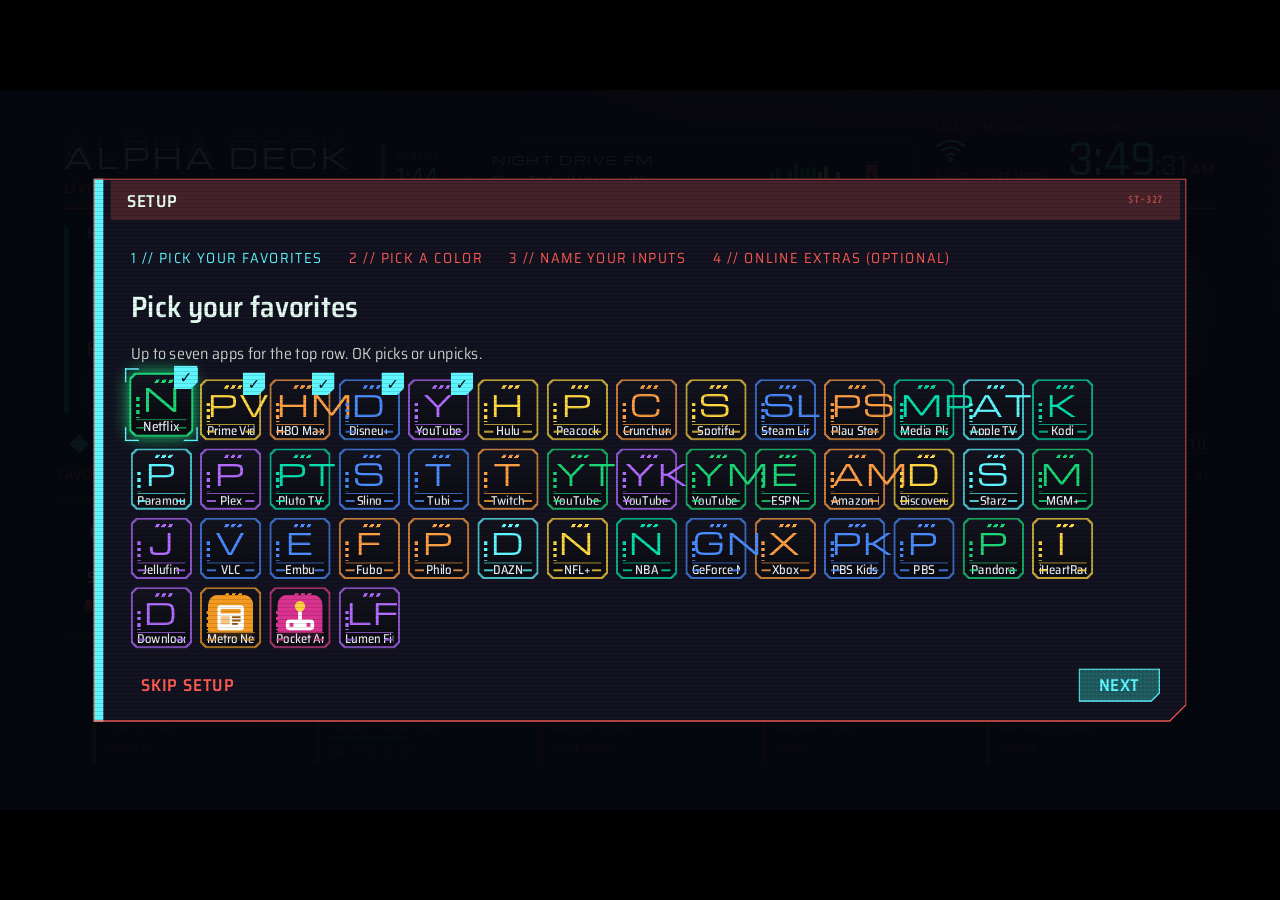
==== commit ad0494c4: "Merge branch 'fix/lime-persist' into test/all-combined # Conflicts: #	app/src/main/assets/www/index." ====
--- a/app/src/main/assets/www/index.html
+++ b/app/src/main/assets/www/index.html
@@ -121,7 +121,6 @@
                 --cut: var(--hd-cut-s); --bw: 1px; --line: rgba(var(--hd-act-rgb), .5); --fill: rgba(var(--hd-act-rgb), .06); }
   .hero__next .hd-label { color: var(--hd-act); font-size: 20px; }
   .hero__next .t { font-size: 26px; color: var(--hd-text-strong); white-space: nowrap; overflow: hidden; text-overflow: ellipsis; }
-  .hero__next .ok { display: none; }
 
   /* ---- section bar ---- */
   .bar { position: absolute; left: 96px; right: 96px; top: 506px; height: 50px; display: flex; align-items: center; gap: 22px; }
@@ -510,7 +509,7 @@
     </div>
     <h1 class="hd-title-card hero__title" id="hTitle" data-hd-glitch-text data-layers="2" data-glitch-on="mode">Netflix</h1>
     <p class="hd-body hero__desc" id="hDesc"></p>
-    <div class="hero__next hd-frame" id="hNext"><span class="hd-label" id="nLabel">Continue</span><span class="t" id="nText"></span><span class="ok"><span class="hd-key hd-key--word">OK</span><span id="nAct">Open</span></span></div>
+    <div class="hero__next hd-frame" id="hNext"><span class="hd-label" id="nLabel">Continue</span><span class="t" id="nText"></span></div>
   </section>
 
   <nav class="bar">
@@ -1051,7 +1050,7 @@
     if (o.name !== lastName) { lastName = o.name; HD.glitch(hTitle); }   // the echo shows only when the thing changes
     $('hLabel').textContent = o.label || 'Now on';
     $('hChip').textContent = o.chip; $('hIdx').textContent = o.idx || ''; $('hDesc').textContent = o.desc;
-    $('nLabel').textContent = o.next[0]; $('nText').textContent = o.next[1]; $('nAct').textContent = o.act || 'Open';
+    $('nLabel').textContent = o.next[0]; $('nText').textContent = o.next[1];
     $('nLabel').hidden = !o.next[0]; $('nText').hidden = !o.next[1];
     hero.style.setProperty('--app', o.glow);
     takeover(o.bg, o.glow);
@@ -1208,7 +1207,7 @@
   const isLime = () => HD.getMode() === 'lime';
   function setLime(on) {
     HD.setMode(on ? 'lime' : 'normal');
-    if (J.lime) J.lime.i = on ? 1 : 0;
+    J.lime.i = on ? 1 : 0;
     store.set('lime', on ? 1 : 0);
     toast('area', 'Display mode', on ? 'Lime mode on' : 'Back to normal', on ? 'Lime on teal-black.' : 'Your color again.');
   }
@@ -1255,7 +1254,7 @@
     ext:   { name: 'Online extras', vals: ['Open'], i: 0 },
     setup: { name: 'Setup', vals: ['Run again'], i: 0 },
   };
-  if (J.lime.i) HD.setMode('lime');   // restore the saved Lime mode quietly, no toast
+  if (J.lime.i) HD.setMode('lime');
   const jump = $('jump'), jList = $('jList');
   J.order = { name: 'App order', vals: ['Reset'], i: 0 };
   J.about = { name: 'About', vals: ['Alpha Deck'], i: 0 };
@@ -2039,7 +2038,7 @@
   const spot = () => { sbPos.style.transform = `translate(${80 + Math.random() * 1000}px, ${80 + Math.random() * 560}px)`; };
   function drift() { if (reduce) return spot(); sbPos.classList.add('fade'); setTimeout(() => { spot(); sbPos.classList.remove('fade'); }, 650); }
   function sleep() {
-    if (sleeping || setupOpen || !IDLE) return;
+    if (sleeping || setupOpen) return;
     if (moving) endMove(false);
     endCall(false); closeOpts(); closeJump(); closeInfo(); closeSearch(); endLink();
     document.querySelectorAll('.hd-toast').forEach(t => t.remove());
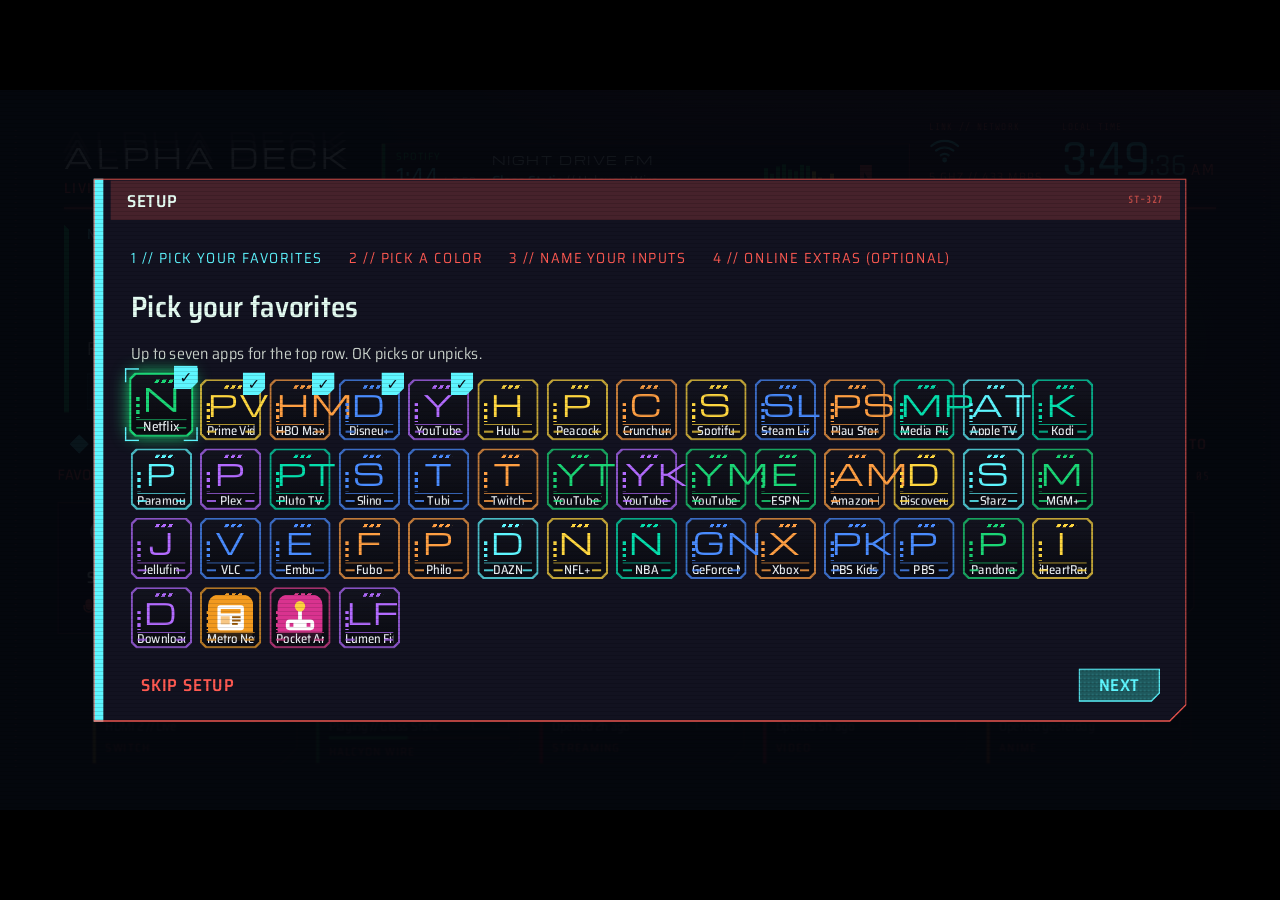
==== commit ef599f55: "Realign the clock and weather only when date, weather, network or fonts change" ====
--- a/app/src/main/assets/www/index.html
+++ b/app/src/main/assets/www/index.html
@@ -891,6 +891,7 @@
       : n.type === 'ethernet' ? (n.mbps > 0 ? `${n.mbps} Mbps` : 'Ethernet') : 'Online';
     $('netIp').textContent = off ? '\u00a0' : n.ip || '\u00a0';   // keep the row so the lines stay level with the weather
     $('topNet').hidden = false;
+    setTimeout(layoutSoon, 0);
   }
   function applyNet(n) {
     topNet(n);
@@ -1714,10 +1715,12 @@
       if (s !== wxShift[id]) { wxShift[id] = s; $(id).style.transform = s ? `translateY(${s}px)` : ''; }
     }
   }
+  let layoutQueued = false;
+  function layoutSoon() { if (layoutQueued) return; layoutQueued = true; requestAnimationFrame(() => { layoutQueued = false; alignClockHead(); alignWx(); }); }
   function drawWx() {
     const el = $('wx'), c = WX.cache, show = WX.on && WX.city && c && c.city === WX.city.name;
     el.hidden = !show; $('top').classList.toggle('has-wx', !!show);
-    if (!show) return;
+    if (!show) { layoutSoon(); return; }
     const old = Date.now() - c.t > 90 * 60000, stale = WX.stale || old;
     const [ico, word] = wmo(c.code);
     $('wxIco').innerHTML = ICONS[ico];
@@ -1725,6 +1728,7 @@
     $('wxCond').textContent = `${word} // H ${deg(c.hi)}° L ${deg(c.lo)}°`;
     $('wxCity').textContent = `${c.city} // ${stale ? 'last update ' : ''}${ageText(c.t)}`;
     el.classList.toggle('is-stale', stale);
+    layoutSoon();
   }
   async function wxFetch() {
     if (!WX.on || !WX.city) return;                           // off: no network, ever
@@ -2023,13 +2027,13 @@
     const hm = `${h % 12 || 12}:${two(d.getMinutes())}`, ap = h < 12 ? 'am' : 'pm';
     const date = d.toLocaleDateString('en-US', { weekday: 'long', month: 'long', day: 'numeric' });
     $('clkHM').textContent = hm; $('clkS').textContent = J.secs.i === 1 ? '' : ':' + two(d.getSeconds()); $('clkAP').textContent = ap;
-    $('clkDate').textContent = d.toLocaleDateString('en-US', { weekday: 'short', month: 'short', day: 'numeric' });
-    alignClockHead();
+    const short = d.toLocaleDateString('en-US', { weekday: 'short', month: 'short', day: 'numeric' });
+    if (short !== $('clkDate').textContent) { $('clkDate').textContent = short; layoutSoon(); }
     if (d.getSeconds() % 30 === 0) drawWx();
-    alignWx();
     $('sbHM').textContent = hm; $('sbAP').textContent = ap; $('sbDate').textContent = date;
   }
   tick(); setInterval(tick, 1000);
+  window.addEventListener('resize', layoutSoon); if (document.fonts) { document.fonts.ready.then(layoutSoon); document.fonts.addEventListener('loadingdone', layoutSoon); }
 
   const standby = $('standby'), sbPos = $('sbPos');
   const AWAY_MIN = [0, 1, 3, 5, 10];
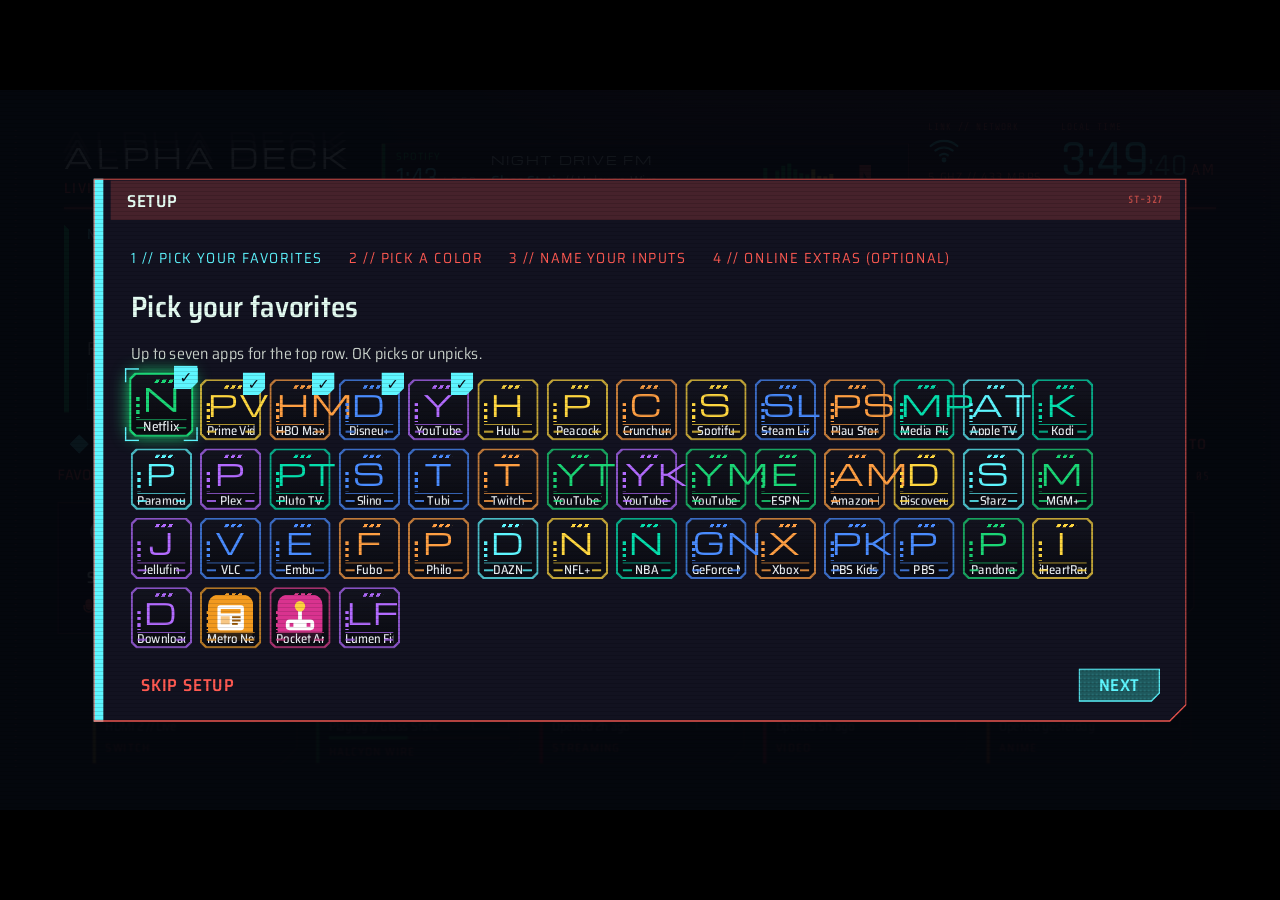
==== commit 518ddbf4: "Share top-bar font rules, simplify the IP fallback, close IconPack and extras on sleep" ====
--- a/app/src/main/assets/www/index.html
+++ b/app/src/main/assets/www/index.html
@@ -72,8 +72,10 @@
   .brand__row .hd-barcode { width: 120px; height: 16px; }
   .mid { position: relative; height: 84px; align-self: end; }
   .clock { position: relative; display: grid; justify-items: start; gap: 4px; }
-  .clock__date { position: absolute; left: 0; top: 100%; font: 400 15px/1 var(--hd-font-mono); letter-spacing: .06em; text-transform: uppercase; color: var(--hd-text-meta); white-space: nowrap; }   /* same as .net__ip / .wx__city; top set in alignClockHead */
-  .clock__head { position: absolute; left: 0; white-space: nowrap; font: 400 14px/1 var(--hd-font-mono); letter-spacing: .08em; color: var(--hd-chrome-dim); text-transform: uppercase; }   /* same as .wx__head / .net__head; top set in alignClockHead */
+  .clock__date, .net__ip, .wx__city { font: 400 15px/1 var(--hd-font-mono); letter-spacing: .06em; text-transform: uppercase; color: var(--hd-text-meta); white-space: nowrap; }
+  .clock__head, .net__head, .wx__head { font: 400 14px/1 var(--hd-font-mono); letter-spacing: .08em; color: var(--hd-chrome-dim); text-transform: uppercase; }
+  .clock__date { position: absolute; left: 0; top: 100%; }   /* top set in alignClockHead */
+  .clock__head { position: absolute; left: 0; white-space: nowrap; }   /* top set in alignClockHead */
   .clock__time { color: var(--hd-act); font-size: 76px; }
   .clock__time .hd-num__frac { color: var(--hd-act-dim); }
   .clock__time .hd-num__unit { color: var(--hd-chrome); font-size: .34em; letter-spacing: .1em; }
@@ -347,21 +349,21 @@
         transition: opacity var(--hd-t-slow) var(--hd-ease-out); }
   .wx[hidden] { display: none; }
   .wx.is-stale { opacity: .5; }
-  .wx__head { grid-column: 1 / -1; font: 400 14px/1 var(--hd-font-mono); letter-spacing: .08em; color: var(--hd-chrome-dim); text-transform: uppercase; }
+  .wx__head { grid-column: 1 / -1; }
   .wx__ico { width: 48px; height: 48px; color: var(--hd-act); }
   .wx__ico svg { width: 100%; height: 100%; display: block; }
   .wx__temp { font-family: var(--hd-font-num); font-weight: 600; font-size: 50px; line-height: .9; color: var(--hd-text-strong); white-space: nowrap; }
   .wx__temp small { font-size: .45em; color: var(--hd-act-dim); margin-left: 2px; }
   .wx__cond { grid-column: 1 / -1; font-size: 18px; letter-spacing: var(--hd-tr-label); text-transform: uppercase; color: var(--hd-chrome); white-space: nowrap; }
-  .wx__city { grid-column: 1 / -1; font: 400 15px/1 var(--hd-font-mono); letter-spacing: .06em; text-transform: uppercase; color: var(--hd-text-meta); white-space: nowrap; }
+  .wx__city { grid-column: 1 / -1; }
   /* Top-bar link status, next to the weather (or the clock when weather is off): Wi-Fi band // speed, or cable speed, then the IPv4 address */
   .net { display: grid; grid-template-columns: auto auto; column-gap: 12px; row-gap: 3px; align-items: center; align-self: end; padding-bottom: 2px; }
   .net[hidden] { display: none; }
-  .net__head { grid-column: 1 / -1; font: 400 14px/1 var(--hd-font-mono); letter-spacing: .08em; color: var(--hd-chrome-dim); text-transform: uppercase; }
+  .net__head { grid-column: 1 / -1; }
   .net__ico { grid-column: 1 / -1; width: 48px; height: 48px; color: var(--hd-act); }   /* same rows as .wx: head, icon, cond, city */
   .net__ico svg { width: 100%; height: 100%; display: block; }
   .net__line { grid-column: 1 / -1; font-size: 18px; letter-spacing: var(--hd-tr-label); text-transform: uppercase; color: var(--hd-chrome); white-space: nowrap; }
-  .net__ip { grid-column: 1 / -1; font: 400 15px/1 var(--hd-font-mono); letter-spacing: .06em; text-transform: uppercase; color: var(--hd-text-meta); white-space: nowrap; }
+  .net__ip { grid-column: 1 / -1; }
   .net.is-off .net__ico { color: var(--hd-chrome-dim); opacity: .6; }
   .net.is-off .net__ip { visibility: hidden; }
 
@@ -889,7 +891,7 @@
     $('netLine').textContent = off ? 'Offline'
       : n.type === 'wifi' ? [n.mhz ? `${n.mhz > 4900 ? '5' : '2.4'} GHz` : '', n.mbps > 0 ? `${n.mbps} Mbps` : ''].filter(Boolean).join(' // ') || 'Wi-Fi'
       : n.type === 'ethernet' ? (n.mbps > 0 ? `${n.mbps} Mbps` : 'Ethernet') : 'Online';
-    $('netIp').textContent = off ? '\u00a0' : n.ip || '\u00a0';   // keep the row so the lines stay level with the weather
+    $('netIp').textContent = (!off && n.ip) || '\u00a0';   // keep the row so the lines stay level with the weather
     $('topNet').hidden = false;
     setTimeout(layoutSoon, 0);
   }
@@ -1818,10 +1820,10 @@
     packs.hidden = false; drawPacks();
     TV.focus(pkList.querySelector(`[data-pk="${iconPack}"]`) || pkList.querySelector('[data-f]'));
   }
-  function closePackPicker() {
+  function closePackPicker(back = true) {
     if (!packsOpen) return;
     packsOpen = false; packs.hidden = true; pkList.innerHTML = ''; untrap(null);
-    setTimeout(() => { openJump(); const r = jList.querySelector('[data-jl="iconpack"]'); if (r) { cur = null; TV.focus(r); } });
+    if (back) setTimeout(() => { openJump(); const r = jList.querySelector('[data-jl="iconpack"]'); if (r) { cur = null; TV.focus(r); } });
   }
   function setIconPack(id) {
     iconPack = id; store.set('iconpack', id);
@@ -2044,7 +2046,7 @@
   function sleep() {
     if (sleeping || setupOpen) return;
     if (moving) endMove(false);
-    endCall(false); closeOpts(); closeJump(); closeInfo(); closeSearch(); endLink();
+    endCall(false); closeOpts(); closeJump(); closeInfo(); closeSearch(); closeExtras(); closePackPicker(false); endLink();
     document.querySelectorAll('.hd-toast').forEach(t => t.remove());
     sleeping = true; spot(); standby.classList.add('on');
     driftTimer = setInterval(drift, 20000);
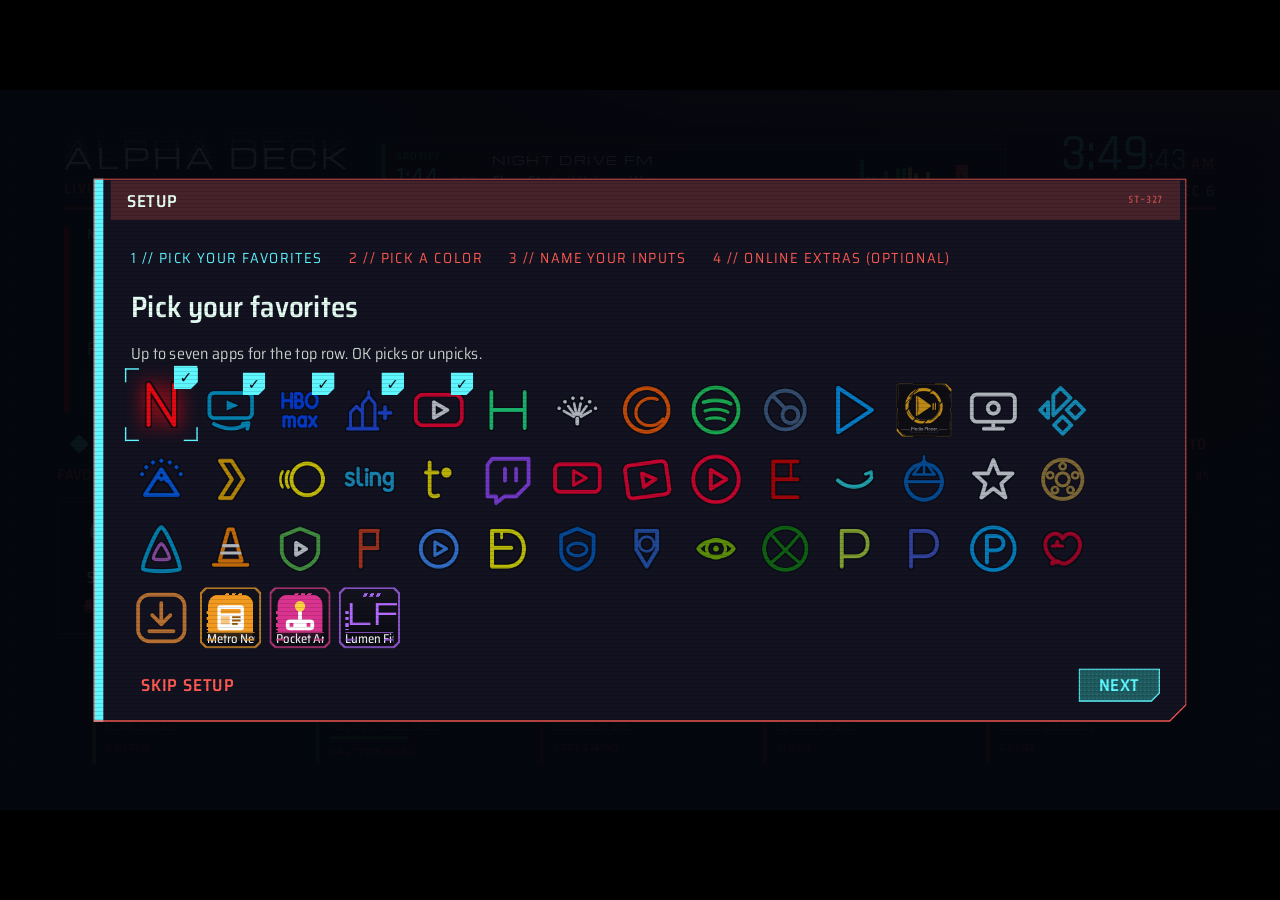
==== commit a6f8e2be: "About: show version and build from the app (Alpha Deck v0.1 Build 2); versionCode 2" ====
--- a/app/src/main/assets/www/index.html
+++ b/app/src/main/assets/www/index.html
@@ -63,7 +63,7 @@
 
   /* ---- top band: name, the now-playing radio (or remote hints for a moment), clock ---- */
   .top { position: absolute; left: 96px; right: 96px; top: 40px; height: 124px; display: flex; align-items: flex-end; gap: 28px; }
-  .top > .brand, .top > .clock, .top > .wx, .top > .net { flex: none; }
+  .top > .brand, .top > .clock, .top > .wx { flex: none; }
   .top > .mid { flex: 1; min-width: 0; }
   .top.has-wx .brand .hd-barcode, .top.has-wx .radio__time { display: none; }
   .top.has-wx .radio { grid-template-columns: auto 1fr auto auto; gap: 16px; }
@@ -71,11 +71,7 @@
   .brand__row { display: flex; align-items: center; gap: 18px; margin-top: 10px; }
   .brand__row .hd-barcode { width: 120px; height: 16px; }
   .mid { position: relative; height: 84px; align-self: end; }
-  .clock { position: relative; display: grid; justify-items: start; gap: 4px; }
-  .clock__date, .net__ip, .wx__city { font: 400 15px/1 var(--hd-font-mono); letter-spacing: .06em; text-transform: uppercase; color: var(--hd-text-meta); white-space: nowrap; }
-  .clock__head, .net__head, .wx__head { font: 400 14px/1 var(--hd-font-mono); letter-spacing: .08em; color: var(--hd-chrome-dim); text-transform: uppercase; }
-  .clock__date { position: absolute; left: 0; top: 100%; }   /* top set in alignClockHead */
-  .clock__head { position: absolute; left: 0; white-space: nowrap; }   /* top set in alignClockHead */
+  .clock { display: grid; justify-items: end; gap: 4px; }
   .clock__time { color: var(--hd-act); font-size: 76px; }
   .clock__time .hd-num__frac { color: var(--hd-act-dim); }
   .clock__time .hd-num__unit { color: var(--hd-chrome); font-size: .34em; letter-spacing: .1em; }
@@ -123,6 +119,7 @@
                 --cut: var(--hd-cut-s); --bw: 1px; --line: rgba(var(--hd-act-rgb), .5); --fill: rgba(var(--hd-act-rgb), .06); }
   .hero__next .hd-label { color: var(--hd-act); font-size: 20px; }
   .hero__next .t { font-size: 26px; color: var(--hd-text-strong); white-space: nowrap; overflow: hidden; text-overflow: ellipsis; }
+  .hero__next .ok { display: inline-flex; align-items: center; gap: 8px; color: var(--hd-chrome); font-size: 22px; margin-left: 6px; }
 
   /* ---- section bar ---- */
   .bar { position: absolute; left: 96px; right: 96px; top: 506px; height: 50px; display: flex; align-items: center; gap: 22px; }
@@ -156,7 +153,6 @@
      and shrinks a touch around its own center, so labels and tiles below never move up into the row you are on */
   .apps-scroll .row { margin-bottom: 22px; transform: rotateY(var(--lean, 0deg)) scale(var(--sc, 1)); transform-origin: 50% 50%; }
   .apps-scroll .row:not(.is-active), .deck.on-bar .apps-scroll .row { --sc: .97; }
-  .deck.lean-left .row { transform-origin: 0 50%; }   /* Row tilt: Pinned left */
 
   /* tiles: an app's art shown whole, or the auto badge for anything without art; same focus for both */
   .art, .badge { position: relative; flex: none; width: 196px; height: 196px; transition: transform var(--hd-t-fast) var(--hd-ease-snap); }
@@ -349,23 +345,13 @@
         transition: opacity var(--hd-t-slow) var(--hd-ease-out); }
   .wx[hidden] { display: none; }
   .wx.is-stale { opacity: .5; }
-  .wx__head { grid-column: 1 / -1; }
+  .wx__head { grid-column: 1 / -1; font: 400 14px/1 var(--hd-font-mono); letter-spacing: .08em; color: var(--hd-chrome-dim); text-transform: uppercase; }
   .wx__ico { width: 48px; height: 48px; color: var(--hd-act); }
   .wx__ico svg { width: 100%; height: 100%; display: block; }
   .wx__temp { font-family: var(--hd-font-num); font-weight: 600; font-size: 50px; line-height: .9; color: var(--hd-text-strong); white-space: nowrap; }
   .wx__temp small { font-size: .45em; color: var(--hd-act-dim); margin-left: 2px; }
   .wx__cond { grid-column: 1 / -1; font-size: 18px; letter-spacing: var(--hd-tr-label); text-transform: uppercase; color: var(--hd-chrome); white-space: nowrap; }
-  .wx__city { grid-column: 1 / -1; }
-  /* Top-bar link status, next to the weather (or the clock when weather is off): Wi-Fi band // speed, or cable speed, then the IPv4 address */
-  .net { display: grid; grid-template-columns: auto auto; column-gap: 12px; row-gap: 3px; align-items: center; align-self: end; padding-bottom: 2px; }
-  .net[hidden] { display: none; }
-  .net__head { grid-column: 1 / -1; }
-  .net__ico { grid-column: 1 / -1; width: 48px; height: 48px; color: var(--hd-act); }   /* same rows as .wx: head, icon, cond, city */
-  .net__ico svg { width: 100%; height: 100%; display: block; }
-  .net__line { grid-column: 1 / -1; font-size: 18px; letter-spacing: var(--hd-tr-label); text-transform: uppercase; color: var(--hd-chrome); white-space: nowrap; }
-  .net__ip { grid-column: 1 / -1; }
-  .net.is-off .net__ico { color: var(--hd-chrome-dim); opacity: .6; }
-  .net.is-off .net__ip { visibility: hidden; }
+  .wx__city { grid-column: 1 / -1; font: 400 15px/1 var(--hd-font-mono); letter-spacing: .06em; text-transform: uppercase; color: var(--hd-text-meta); white-space: nowrap; }
 
   /* Online extras: everything is offline until switched on */
   .extras { z-index: 300; }
@@ -483,11 +469,6 @@
         <span class="hd-hint"><span class="hd-key hd-key--word hd-key--hold">Back</span>Hold: Jump To</span>
       </div>
     </div>
-    <div class="net" id="topNet" hidden aria-live="polite">
-      <span class="net__head">Link // network</span>
-      <span class="net__ico" id="netIco" aria-hidden="true"></span><span class="net__line" id="netLine"></span>
-      <span class="net__ip" id="netIp"></span>
-    </div>
     <div class="wx" id="wx" hidden aria-live="polite">
       <span class="wx__head">Signal // weather feed</span>
       <span class="wx__ico" id="wxIco" aria-hidden="true"></span><span class="wx__temp" id="wxTemp"></span>
@@ -496,8 +477,7 @@
     </div>
     <div class="clock">
       <span class="clock__time hd-num hd-num--split"><span class="hd-num__int" id="clkHM">0:00</span><span class="hd-num__frac" id="clkS">:00</span><span class="hd-num__unit" id="clkAP">am</span></span>
-      <span class="clock__head" id="clkHead">Local time</span>
-      <span class="clock__date" id="clkDate"></span>
+      <span class="hd-label"><span style="color:var(--hd-chrome)">Local time //</span> <span class="hd-label--meta" id="clkDate"></span></span>
     </div>
   </header>
   <hr class="hd-rule top-rule">
@@ -511,7 +491,7 @@
     </div>
     <h1 class="hd-title-card hero__title" id="hTitle" data-hd-glitch-text data-layers="2" data-glitch-on="mode">Netflix</h1>
     <p class="hd-body hero__desc" id="hDesc"></p>
-    <div class="hero__next hd-frame" id="hNext"><span class="hd-label" id="nLabel">Continue</span><span class="t" id="nText"></span></div>
+    <div class="hero__next hd-frame" id="hNext"><span class="hd-label" id="nLabel">Continue</span><span class="t" id="nText"></span><span class="ok"><span class="hd-key hd-key--word">OK</span><span id="nAct">Open</span></span></div>
   </section>
 
   <nav class="bar">
@@ -626,17 +606,6 @@
       <div id="exList"></div>
       <div class="jump__foot">
         <span class="hd-hint"><span class="hd-key">&larr;</span><span class="hd-key">&rarr;</span>Change</span>
-        <span class="hd-hint"><span class="hd-key hd-key--word">OK</span>Pick</span>
-        <span class="hd-hint"><span class="hd-key hd-key--word">Back</span>Close</span>
-      </div>
-    </div>
-  </div>
-  <div class="scrim extras" id="packs" hidden>
-    <div class="hd-panel hd-panel--spine-act ovl ex__box">
-      <div class="hd-panel__head">IconPack <span data-hd-code data-kind="serial" data-mask="IP-000" data-seed="packs"></span></div>
-      <p class="ex__lead">Pick the icons the home screen shows for your apps.</p>
-      <div id="pkList"></div>
-      <div class="jump__foot">
         <span class="hd-hint"><span class="hd-key hd-key--word">OK</span>Pick</span>
         <span class="hd-hint"><span class="hd-key hd-key--word">Back</span>Close</span>
       </div>
@@ -740,30 +709,6 @@
     ['iHeartRadio', 'iheartradio', '#C6002B', 'Radio', 'Live radio stations and podcasts.'],
     ['Downloader', 'downloader', '#F57C00', 'Tool', 'Gets files and apps onto the TV.'],
   ];
-  // tile art for apps found only on the TV (not in the browser preview): name, icon file, brand color, kind
-  const TVART = [
-    ['ADB AppControl', 'adbappcontrol', '#3AD37F', 'Tool'],
-    ['Aerial Views', 'aerialviews', '#31DF74', 'Tool'],
-    ['Core Builds', 'corebuilds', '#00C7ED', 'Tool'],
-    ['CX File Explorer', 'cxinventor', '#00CAF1', 'Tool'],
-    ['Developer Tools', 'developer-tools', '#B955E8', 'Tool'],
-    ['AIDA64', 'finalwire', '#EDA61F', 'Tool'],
-    ['NordVPN', 'nordvpn', '#417EEB', 'Tool'],
-    ['Nuvio TV', 'nuvio', '#5F77D7', 'Streaming'],
-    ['Projectivy Launcher', 'projectivy', '#00B4CB', 'Tool'],
-    ['Projectivy Blueprint', 'projectivy-blueprint', '#00D7ED', 'Tool'],
-    ['PCAPdroid', 'remote-capture', '#9964C8', 'Tool'],
-    ['Send Files to TV', 'sendfilestotv', '#2671EC', 'Tool'],
-    ['SmartTube Next', 'smarttubenext', '#ED0000', 'Video'],
-    ['TvOverlay', 'tvoverlay', '#00BE7D', 'Tool'],
-    ['TiviMate', 'tvplayer', '#8FB7EF', 'Live TV'],
-    ['TV Quick Actions', 'tvquickactions', '#B955E8', 'Tool'],
-    ['TV Bro', 'tvwebbrowser', '#58A0EA', 'Tool'],
-    ['Vimu Player', 'vimu', '#E18837', 'Player'],
-    ['AirPlay', 'airplay', '#E6E6E6', 'Tool'],
-    ['Settings', 'settings', '#5EF6FF', 'Tool'],
-    ['Live TV', 'live-tv', '#FFB21E', 'Live TV'],
-  ];
   // the Apps tab, grouped by kind so 46 apps stay calm from the sofa
   const GROUPS = [
     ['Streaming', ['Netflix', 'Prime Video', 'HBO Max', 'Disney+', 'Hulu', 'Peacock', 'Apple TV', 'Paramount+', 'Discovery+', 'Starz', 'MGM+']],
@@ -776,33 +721,21 @@
     ['Tools and more', ['Play Store', 'Downloader', 'Lumen Fitness']],
   ];
   APPS.length = 0;
-  // a.art keyed by pack
-  LIST.forEach(([name, file, glow, kind]) => APPS.push({ name, kind, bg: '#0b0b10', fg: glow, glow, art: { default: {file:null, plain:null, glow}, original: {file:'original/'+file, plain:null, glow}, corebuilds: {file, plain:null, glow} } }));
-  SET3.forEach(([name, file, glow, kind, line]) => APPS.push({ name, kind, line, bg: '#0b0b10', fg: glow, glow, art: { default: {file:null, plain:null, glow}, original: {file:'original/'+file, plain:null, glow}, corebuilds: {file, plain:null, glow} } }));
-  EXTRA.forEach(([name, kind]) => { const svg = PLAIN[name] ? 'data:image/svg+xml,' + encodeURIComponent(PLAIN[name]) : null; APPS.push({ name, kind, bg: '#0b0b10', fg: '#fff', glow: '#8f8889', art: { default: {file:null, plain:svg, glow:'#8f8889'}, original: {file:null, plain:svg, glow:'#8f8889'}, corebuilds: {file:null, plain:svg, glow:'#8f8889'} } }); });
+  LIST.forEach(([name, file, glow, kind]) => APPS.push({ name, file, glow, kind, bg: '#0b0b10', fg: glow }));
+  SET3.forEach(([name, file, glow, kind, line]) => APPS.push({ name, file, glow, kind, line, bg: '#0b0b10', fg: glow }));
+  EXTRA.forEach(([name, kind]) => APPS.push({ name, kind, file: null, plain: PLAIN[name] ? 'data:image/svg+xml,' + encodeURIComponent(PLAIN[name]) : null, glow: '#8f8889', bg: '#0b0b10', fg: '#fff' }));
   if (NATIVE) {
     const art = new Map([...LIST.map(([name, file, glow, kind]) => [name, { file, glow, kind }]),
-                         ...SET3.map(([name, file, glow, kind, line]) => [name, { file, glow, kind, line }]),
-                         ...TVART.map(([name, file, glow, kind]) => [name, { file, glow, kind }])]);
+                         ...SET3.map(([name, file, glow, kind, line]) => [name, { file, glow, kind, line }])]);
     const names = [...art.keys()];
     APPS.length = 0;
     NATIVE.apps().forEach(a => {
       // a known app keeps its name, kind and line; without its tile art it shows its own icon in a badge
       const name = NATIVE.artName(a.pkg, a.label, names), m = name && art.get(name), has = m && NATIVE.hasArt(m.file);
-      APPS.push(m ? { name, ...m, pkg: a.pkg, system: a.system, bg: '#0b0b10', fg: m.glow, glow: m.glow, art: { default: {file:null, plain:a.icon, glow:m.glow}, corebuilds: {file:has?m.file:null, plain:has?null:a.icon, glow:m.glow}, original: NATIVE.hasArt('original/'+m.file)?{file:'original/'+m.file,plain:null,glow:m.glow}:{file:null,plain:a.icon,glow:m.glow} } }
-        : { name: a.label, kind: a.kind, pkg: a.pkg, system: a.system, bg: '#0b0b10', fg: '#fff', glow: '#8f8889', art: { default: {file:null, plain:a.icon, glow:'#8f8889'}, original: {file:null, plain:a.icon, glow:'#8f8889'}, corebuilds: {file:null, plain:a.icon, glow:'#8f8889'} } });
+      APPS.push(m ? { name, ...m, file: has ? m.file : null, plain: has ? null : a.icon, pkg: a.pkg, system: a.system, bg: '#0b0b10', fg: m.glow }
+        : { name: a.label, kind: a.kind, file: null, plain: a.icon, glow: '#8f8889', pkg: a.pkg, system: a.system, bg: '#0b0b10', fg: '#fff' });
     });
   }
-  // icon packs: the single switch between each app's own system icon and a bundled pack's art; add packs here
-  const ICON_PACKS = [{id:'default',label:'Default Icons',desc:'Each app keeps its own icon from the TV.'},{id:'original',label:'Original',desc:'The icons and banners Home Deck shipped with.'},{id:'corebuilds',label:'Corebuilds Icons',desc:'Icons and banners from the CoreBuilds pack.'}];
-  let iconPack = ICON_PACKS.some(p => p.id === store.get('iconpack', 'default')) ? store.get('iconpack', 'default') : 'default';
-  let badgeRun = 0;
-  function applyIconPack() {
-    APPS.forEach(a => {
-      const p = a.art[iconPack] || a.art.default; a.file = p.file; a.plain = p.plain; delete a.bgImg;
-    });
-  }
-  applyIconPack();
   const DESC = {
     Streaming: 'Films and series on demand.', Video: 'Videos, channels and your subscriptions.', Anime: 'Anime, the same day as Japan.',
     Music: 'Music, playlists and podcasts.', Games: 'Games on the big screen.', Store: 'Get more apps for this TV.',
@@ -879,32 +812,13 @@
     { id: 'set', name: 'Settings', file: 'settings', glow: '#5ef6ff', desc: 'Picture, sound, setup and the rest.', next: ['Open', 'Jump To and setup'] },
   ];
 
-  const NET_ICO = {
-    wifi: '<path d="M2 9a15 15 0 0 1 20 0"/><path d="M5.5 12.5a10 10 0 0 1 13 0"/><path d="M9 16a5 5 0 0 1 6 0"/><circle cx="12" cy="19.5" r="1" fill="currentColor"/>',
-    ethernet: '<rect x="4" y="5" width="16" height="12" rx="1"/><path d="M8 17v3h8v-3"/><path d="M8 9v3M11 9v3M14 9v3M17 9v3"/>',
-  };
-  function topNet(n) {   // the top-bar block; offline = the last-known kind of icon, struck through
-    const off = !n || n.type === 'none', kind = n && n.type === 'ethernet' ? 'ethernet' : 'wifi';
-    $('topNet').classList.toggle('is-off', off);
-    $('netIco').innerHTML = '<svg viewBox="0 0 24 24" fill="none" stroke="currentColor" stroke-width="1.6" stroke-linecap="round" stroke-linejoin="round">'
-      + NET_ICO[kind] + (off ? '<path d="M3 3l18 18" stroke-width="2"/>' : '') + '</svg>';
-    $('netLine').textContent = off ? 'Offline'
-      : n.type === 'wifi' ? [n.mhz ? `${n.mhz > 4900 ? '5' : '2.4'} GHz` : '', n.mbps > 0 ? `${n.mbps} Mbps` : ''].filter(Boolean).join(' // ') || 'Wi-Fi'
-      : n.type === 'ethernet' ? (n.mbps > 0 ? `${n.mbps} Mbps` : 'Ethernet') : 'Online';
-    $('netIp').textContent = (!off && n.ip) || '\u00a0';   // keep the row so the lines stay level with the weather
-    $('topNet').hidden = false;
-    setTimeout(layoutSoon, 0);
-  }
-  function applyNet(n) {
-    topNet(n);
-    const net = SYS.find(s => s.id === 'net');
+  if (NATIVE) {
+    const n = NATIVE.network(), net = SYS.find(s => s.id === 'net');
     net.desc = n.type === 'wifi' ? 'Connected over Wi-Fi.' : n.type === 'ethernet' ? 'Connected by cable.' : n.type === 'none' ? 'Not connected.' : 'Connected.';
     net.next = n.type === 'none' ? ['Offline', 'OK opens network settings']
       : n.type === 'wifi' ? ['Online', `Wi-Fi${n.mhz ? ` // ${n.mhz > 4900 ? '5' : '2.4'} GHz` : ''}${n.mbps > 0 ? ` // ${n.mbps} Mbps link` : ''}`]
       : ['Online', n.type === 'ethernet' ? 'Ethernet' : 'Network'];
   }
-  if (NATIVE) applyNet(NATIVE.network());
-  else topNet({ type: 'wifi', mhz: 5180, mbps: 433, ip: '192.168.1.42' });   // browser preview
   // ---- "Jump back in": the apps used most recently, a list the launcher keeps itself (a sideloaded launcher can't read
   //      other apps' Watch Next rows, so no shows or episodes). A playing app shows what is playing, as Android's media
   //      sessions report it. Minutes since each app was last opened, for the preview:
@@ -1010,18 +924,14 @@
   renderAll();
   HD.init(stage);
 
-  function finishBadges() {
-    // finish the badge apps once their colors and art are known (fonts first, for the initials art); a newer run drops this one
-    const run = ++badgeRun;
-    const fontsReady = document.fonts ? document.fonts.ready : Promise.resolve();
-    return Promise.all(APPS.map(async a => {
-      if (a.file) { const p = a.art[iconPack] || a.art.default; a.glow = p.glow; a.fg = p.glow; return; }
-      if (a.plain) { const g = await mainColor(a.plain); if (run !== badgeRun) return; a.glow = g; a.bgImg = a.plain; }
-      else { const g = hashCol(a.name); await fontsReady; if (run !== badgeRun) return; a.glow = g; a.bgImg = initialsArt(initials(a.name), g); }
-      a.fg = a.glow;
-    })).then(() => { if (run !== badgeRun) return; const f = cur; renderFavs(); renderApps(); arm(); refocus(f); });
-  }
-  finishBadges();
+  // finish the badge apps once their colors and art are known (fonts first, for the initials art)
+  const fontsReady = document.fonts ? document.fonts.ready : Promise.resolve();
+  Promise.all(APPS.map(async a => {
+    if (a.file) return;
+    if (a.plain) { a.glow = await mainColor(a.plain); a.bgImg = a.plain; }
+    else { a.glow = hashCol(a.name); await fontsReady; a.bgImg = initialsArt(initials(a.name), a.glow); }
+    a.fg = a.glow;
+  })).then(() => { const f = cur; renderFavs(); renderApps(); arm(); refocus(f); });
 
   /* =====================================================================
      The takeover
@@ -1053,7 +963,7 @@
     if (o.name !== lastName) { lastName = o.name; HD.glitch(hTitle); }   // the echo shows only when the thing changes
     $('hLabel').textContent = o.label || 'Now on';
     $('hChip').textContent = o.chip; $('hIdx').textContent = o.idx || ''; $('hDesc').textContent = o.desc;
-    $('nLabel').textContent = o.next[0]; $('nText').textContent = o.next[1];
+    $('nLabel').textContent = o.next[0]; $('nText').textContent = o.next[1]; $('nAct').textContent = o.act || 'Open';
     $('nLabel').hidden = !o.next[0]; $('nText').hidden = !o.next[1];
     hero.style.setProperty('--app', o.glow);
     takeover(o.bg, o.glow);
@@ -1173,8 +1083,8 @@
     if (row) {
       lastIn[sec] = el;
       if (row.closest('#apps')) scrollApps(row);
-      let x = el.offsetWidth / 2; for (let n = el; n && n !== row; n = n.offsetParent) x += n.offsetLeft;   // flat layout, so the tilt doesn't drift
-      row.style.setProperty('--lean', `${(-(x / row.offsetWidth - .5) * LEAN_DEG[J.lean.i]).toFixed(2)}deg`);
+      const r = el.getBoundingClientRect(), rr = row.getBoundingClientRect();
+      row.style.setProperty('--lean', `${(-((r.left + r.width / 2 - rr.left) / rr.width - .5) * 4).toFixed(2)}deg`);
     }
     if (el.dataset.tab != null) switchSection(+el.dataset.tab);
     const info = infoFor(el); if (info) show(info);
@@ -1210,8 +1120,8 @@
   const isLime = () => HD.getMode() === 'lime';
   function setLime(on) {
     HD.setMode(on ? 'lime' : 'normal');
-    J.lime.i = on ? 1 : 0;
-    store.set('lime', on ? 1 : 0);
+    $('brandSub').textContent = on ? 'Lime mode // lime display' : deckSub;
+    if (J.lime) J.lime.i = on ? 1 : 0;
     toast('area', 'Display mode', on ? 'Lime mode on' : 'Back to normal', on ? 'Lime on teal-black.' : 'Your color again.');
   }
 
@@ -1248,16 +1158,12 @@
     row1:  { name: 'Row 1 name', vals: ['Favorites', 'Pinned', 'My apps', 'Quick launch', 'Most used', 'Custom…'], i: store.get('row1n', 0), custom: store.get('row1c', '') },
     row2:  { name: 'Row 2 name', vals: ['Jump back in', 'Recently used', 'Recent', 'Back to it', 'Last opened', 'Custom…'], i: store.get('row2n', 0), custom: store.get('row2c', '') },
     acc:   { name: 'Accent color', vals: ACCENTS.map(a => a[0]), i: store.get('acc', 0) },
-    away:  { name: 'Away screen', vals: ['Off', '1 min', '3 min', '5 min', '10 min'], i: (v=>[0,1,2,3,4].includes(v)?v:3)(store.get('away2',store.get('away',2)+1)) },
-    lean:  { name: 'Row tilt', vals: ['Classic', 'Pinned left', 'Subtle', 'Off'], i: [0, 1, 2, 3].includes(store.get('lean', 0)) ? store.get('lean', 0) : 0 },
-    secs:  { name: 'Clock seconds', vals: ['On', 'Off'], i: store.get('secs', 0) === 1 ? 1 : 0 },
+    away:  { name: 'Away screen', vals: ['1 min', '3 min', '5 min', '10 min'], i: [0, 1, 2, 3].includes(store.get('away', 2)) ? store.get('away', 2) : 2 },
     lite:  { name: 'Lite mode', vals: ['Off', 'On'], i: 0 },
-    lime:  { name: 'Lime mode', vals: ['Off', 'On'], i: store.get('lime', 0) === 1 ? 1 : 0 },
-    iconpack: { name: 'IconPack', vals: ['Open'], i: 0, action: openPackPicker },
+    lime:  { name: 'Lime mode', vals: ['Off', 'On'], i: 0 },
     ext:   { name: 'Online extras', vals: ['Open'], i: 0 },
     setup: { name: 'Setup', vals: ['Run again'], i: 0 },
   };
-  if (J.lime.i) HD.setMode('lime');
   const jump = $('jump'), jList = $('jList');
   J.order = { name: 'App order', vals: ['Reset'], i: 0 };
   J.about = { name: 'About', vals: ['Alpha Deck'], i: 0 };
@@ -1286,12 +1192,6 @@
   const valText = o => o.vals[o.i] === 'Custom…' ? (o.custom ? `"${o.custom}"` : 'Custom… (OK to type)') : o.vals[o.i];
   function applyRows() { $('name-fav').textContent = rowName(J.row1); $('name-cw').textContent = rowName(J.row2); applyAccent(J.acc.i); }
   applyRows();
-  const LEAN_DEG = [4, 4, 1.5, 0];   // Classic, Pinned left, Subtle, Off
-  function applyLean() {
-    deck.classList.toggle('lean-left', J.lean.i === 1);
-    if (J.lean.i === 3) deck.querySelectorAll('.row').forEach(r => r.style.setProperty('--lean', '0deg'));
-  }
-  applyLean();
   function openJump() {
     if (jumpOpen || trapped) return;
     closeOpts(false);
@@ -1305,21 +1205,18 @@
     untrap(beforeJump);
   }
   function stepJump(id, d) {
-    if (J[id]?.action) return;
     const o = J[id]; o.i = (o.i + d + o.vals.length) % o.vals.length;
     if (id === 'row1' || id === 'row2') { store.set(id + 'n', o.i); applyRows(); }
     if (id === 'acc') { store.set(id, o.i); applyRows(); }
     if (id === 'snd') store.set('snd', o.i);
-    if (id === 'lean') { store.set('lean', o.i); applyLean(); }
-    if (id === 'away') { store.set('away2', o.i); IDLE = 60000 * AWAY_MIN[o.i]; poke(); }
-    if (id === 'secs') { store.set('secs', o.i); tick(); }
+    if (id === 'away') { store.set('away', o.i); IDLE = 60000 * AWAY_MIN[o.i]; poke(); }
     if (id === 'lite') { setLite(o.i === 1); return; }
     if (id === 'lime') { setLime(o.i === 1); return drawJump(id); }
     drawJump(id);
   }
   function okJump(id) {
     const o = J[id];
-    if (id === 'about') { closeJump(); return toast('area', 'About', 'Alpha Deck v0.1', 'Alpha Deck is a derivative work of Home Deck by glidian.dev. Fan-made and free. App names and logos belong to their owners. Not affiliated with or endorsed by any of them.', 15000); }
+    if (id === 'about') { closeJump(); const v = NATIVE && NATIVE.appVersion(); return toast('area', 'About', (v && v.name && v.code != null) ? 'Alpha Deck v' + v.name + ' Build ' + v.code : 'Alpha Deck v0.1', 'Alpha Deck is a derivative work of Home Deck by glidian.dev. Fan-made and free. App names and logos belong to their owners. Not affiliated with or endorsed by any of them.', 15000); }
     if (id === 'order') { closeJump(); store.set('order', {}); renderApps(); arm(); return toast('job', 'Apps', 'Order reset', 'Each group is back in its usual order.'); }
     if (o.open) {
       closeJump();
@@ -1328,7 +1225,6 @@
     }
     if ((id === 'row1' || id === 'row2') && o.vals[o.i] === 'Custom…')
       return openKbd(`${o.name} // custom`, o.custom, t => { o.custom = t; store.set(id + 'c', t); applyRows(); drawJump(id); });
-    if (o.action) { closeJump(); return setTimeout(o.action); }
     if (id === 'setup') { closeJump(); return setTimeout(openSetup); }
     if (id === 'ext') { closeJump(); return setTimeout(openExtras); }
     if (id === 'inp') {
@@ -1501,7 +1397,6 @@
   }
   function endMove(place) {
     const { el, box, app } = moving, fav = box.id === 'fav';
-    box.classList.remove('has-moving');
     moving = null;
     document.querySelectorAll('.hd-toast').forEach(t => t.remove());
     if (place && fav) { favs = [...box.children].map(t => t.dataset.app != null ? +t.dataset.app : null); saveFavs(); }
@@ -1703,34 +1598,17 @@
   }
   const deg = f => Math.round(WX.unit === 'C' ? (f - 32) * 5 / 9 : f);          // always fetched in Fahrenheit
   const ageText = t => { const m = Math.max(0, Math.round((Date.now() - t) / 60000)); return m < 1 ? 'just now' : m < 60 ? `${m} min ago` : `${Math.round(m / 60)}h ago`; };
-  // the cloud and the temperature digits each sit centred between the bottom of the header and the top of the condition line
-  const wxShift = { wxIco: 0, wxTemp: 0 };
-  function alignWx() {
-    const el = $('wx'); if (el.hidden || !el.offsetParent) return;
-    const head = el.querySelector('.wx__head'), cond = $('wxCond'); if (!head || !cond.textContent.trim()) return;
-    const k = el.getBoundingClientRect().height / el.offsetHeight || 1;
-    const gapMid = (baseline(head) + baseline(cond) - capH(cond) * k) / 2;
-    const ico = $('wxIco').getBoundingClientRect(), temp = $('wxTemp');
-    const mids = { wxIco: (ico.top + ico.bottom) / 2, wxTemp: baseline(temp) - capH(temp) * k / 2 };
-    for (const id in mids) {
-      const s = Math.round(wxShift[id] + (gapMid - mids[id]) / k);
-      if (s !== wxShift[id]) { wxShift[id] = s; $(id).style.transform = s ? `translateY(${s}px)` : ''; }
-    }
-  }
-  let layoutQueued = false;
-  function layoutSoon() { if (layoutQueued) return; layoutQueued = true; requestAnimationFrame(() => { layoutQueued = false; alignClockHead(); alignWx(); }); }
   function drawWx() {
     const el = $('wx'), c = WX.cache, show = WX.on && WX.city && c && c.city === WX.city.name;
     el.hidden = !show; $('top').classList.toggle('has-wx', !!show);
-    if (!show) { layoutSoon(); return; }
+    if (!show) return;
     const old = Date.now() - c.t > 90 * 60000, stale = WX.stale || old;
     const [ico, word] = wmo(c.code);
     $('wxIco').innerHTML = ICONS[ico];
     $('wxTemp').innerHTML = `${deg(c.temp)}&deg;<small>${WX.unit}</small>`;
     $('wxCond').textContent = `${word} // H ${deg(c.hi)}° L ${deg(c.lo)}°`;
-    $('wxCity').textContent = `${c.city} // ${stale ? 'last update ' : ''}${ageText(c.t)}`;
+    $('wxCity').textContent = `${c.city} // ${stale ? 'last update ' : 'updated '}${ageText(c.t)}`;
     el.classList.toggle('is-stale', stale);
-    layoutSoon();
   }
   async function wxFetch() {
     if (!WX.on || !WX.city) return;                           // off: no network, ever
@@ -1805,29 +1683,6 @@
   function closeExtras() {
     if (!extrasOpen) return;
     extrasOpen = false; extras.hidden = true; exList.innerHTML = ''; untrap(beforeExtras);
-  }
-  // the IconPack picker: same popup, rows and focus as Online extras; OK picks, Back closes, both return to the settings menu
-  const packs = $('packs'), pkList = $('pkList');
-  let packsOpen = false;
-  function drawPacks() {
-    pkList.innerHTML = ICON_PACKS.map(p => `<div class="exl hd-frame" data-pk="${p.id}" data-f>
-      <span class="exl__name">${esc(p.label)}</span><span class="exl__val">${p.id === iconPack ? 'Current' : ''}</span>
-      <span class="exl__desc">${p.desc}</span></div>`).join('');
-  }
-  function openPackPicker() {
-    if (packsOpen || trapped) return;
-    packsOpen = true; trap(packs);
-    packs.hidden = false; drawPacks();
-    TV.focus(pkList.querySelector(`[data-pk="${iconPack}"]`) || pkList.querySelector('[data-f]'));
-  }
-  function closePackPicker(back = true) {
-    if (!packsOpen) return;
-    packsOpen = false; packs.hidden = true; pkList.innerHTML = ''; untrap(null);
-    if (back) setTimeout(() => { openJump(); const r = jList.querySelector('[data-jl="iconpack"]'); if (r) { cur = null; TV.focus(r); } });
-  }
-  function setIconPack(id) {
-    iconPack = id; store.set('iconpack', id);
-    applyIconPack(); renderAll(); arm(); finishBadges();
   }
   drawWx();
 
@@ -1916,10 +1771,6 @@
     if (text !== radioText) { radioText = text; requestAnimationFrame(scrollRadio); }
   }
   drawRadio();
-  if (NATIVE) NATIVE.on('net', n => {   // Wi-Fi <-> Ethernet while the home screen is open
-    applyNet(n || { type: 'none' });
-    if (cur && cur.dataset.sys === 'net') show(infoFor(cur));
-  });
   if (NATIVE) NATIVE.on('now', np => {
     const i = np.pkg ? APPS.findIndex(a => a.pkg === np.pkg) : -1;
     Object.assign(NOW, np.title ? { app: i, label: np.label, station: np.album && np.album !== np.title && np.album !== np.label ? np.album : '', track: np.title, artist: np.artist,
@@ -1957,7 +1808,6 @@
     if (d.pick != null) return pickFav(el);
     if (d.sw != null) { J.acc.i = +d.sw; store.set('acc', J.acc.i); applyRows(); setup.querySelectorAll('.sw').forEach(s => s.classList.toggle('is-picked', s === el)); return; }
     if (d.ex) return setTimeout(() => exOk(d.ex));
-    if (d.pk) return setTimeout(() => { setIconPack(d.pk); closePackPicker(); });
     if (d.nl) {
       const p = PORTS.find(x => x.id === d.nl);
       if (p.arc) return toast('area', `HDMI ${p.n}`, 'Audio out (ARC)', 'A sound output, not an input. Change it in Inputs.');
@@ -1988,71 +1838,33 @@
   /* =====================================================================
      Clock, standby, boot, first run
      ===================================================================== */
-  // the Local time head sits level with the Link / Weather heads; with both hidden it sits just above the time
-  const baseline = el => {   // y of the text baseline: a zero-height inline-block sits on it
-    const m = document.createElement('span'); m.style.cssText = 'display:inline-block;width:0;height:0;vertical-align:baseline';
-    el.appendChild(m); const y = m.getBoundingClientRect().top; m.remove(); return y;
-  };
-  const capCtx = document.createElement('canvas').getContext('2d');
-  // height of a digit's ink. Some TV WebViews reject a canvas font list (e.g. one with system-ui) and silently keep
-  // 10px sans-serif, so try the families one at a time and fall back to a fixed share of the font size.
-  const capH = el => {
-    const c = getComputedStyle(el), px = parseFloat(c.fontSize);
-    for (const fam of [c.fontFamily, ...c.fontFamily.split(',').map(f => f.trim())]) {
-      capCtx.font = '10px serif'; capCtx.font = `${c.fontWeight} ${c.fontSize} ${fam}`;
-      if (capCtx.font === '10px serif') continue;   // rejected
-      const h = capCtx.measureText('0').actualBoundingBoxAscent;
-      if (h > px * .4 && h < px) return h;
-    }
-    return px * .7;
-  };
-  let clockShift = 0;
-  function alignClockHead() {
-    const head = $('clkHead'), date = $('clkDate'), hm = $('clkHM'), clock = head.parentElement;
-    const shown = sel => [...document.querySelectorAll(sel)].find(e => e.offsetParent && e.textContent.trim() && getComputedStyle(e).visibility !== 'hidden');
-    const other = shown('.wx__head, .net__head'), foot = shown('.net__ip, .wx__city');
-    // the TV shrinks the whole 1920-wide stage with a transform: screen distances divide by k to become layout px
-    const k = clock.getBoundingClientRect().height / clock.offsetHeight || 1;
-    const place = () => {   // header and date baselines level with the Link / Weather header and the IP / city line
-      head.style.top = `${Math.round(other ? head.offsetTop + (baseline(other) - baseline(head)) / k : -head.offsetHeight - 6)}px`;
-      if (foot) date.style.top = `${Math.round(date.offsetTop + (baseline(foot) - baseline(date)) / k)}px`;
-    };
-    place();
-    if (!other || !foot) return;
-    // the hour:minute digits sit centred between the bottom of the header and the top of the date
-    const gapMid = (baseline(head) + baseline(date) - capH(date) * k) / 2, digitMid = baseline(hm) - capH(hm) * k / 2;
-    const shift = Math.round(clockShift + (gapMid - digitMid) / k);
-    if (shift !== clockShift) { clockShift = shift; clock.style.transform = shift ? `translateY(${shift}px)` : ''; place(); }
-  }
   function tick() {
     const d = new Date(), h = d.getHours();
     const hm = `${h % 12 || 12}:${two(d.getMinutes())}`, ap = h < 12 ? 'am' : 'pm';
     const date = d.toLocaleDateString('en-US', { weekday: 'long', month: 'long', day: 'numeric' });
-    $('clkHM').textContent = hm; $('clkS').textContent = J.secs.i === 1 ? '' : ':' + two(d.getSeconds()); $('clkAP').textContent = ap;
-    const short = d.toLocaleDateString('en-US', { weekday: 'short', month: 'short', day: 'numeric' });
-    if (short !== $('clkDate').textContent) { $('clkDate').textContent = short; layoutSoon(); }
+    $('clkHM').textContent = hm; $('clkS').textContent = ':' + two(d.getSeconds()); $('clkAP').textContent = ap;
+    $('clkDate').textContent = d.toLocaleDateString('en-US', { weekday: 'short', month: 'short', day: 'numeric' });
     if (d.getSeconds() % 30 === 0) drawWx();
     $('sbHM').textContent = hm; $('sbAP').textContent = ap; $('sbDate').textContent = date;
   }
   tick(); setInterval(tick, 1000);
-  window.addEventListener('resize', layoutSoon); if (document.fonts) { document.fonts.ready.then(layoutSoon); document.fonts.addEventListener('loadingdone', layoutSoon); }
 
   const standby = $('standby'), sbPos = $('sbPos');
-  const AWAY_MIN = [0, 1, 3, 5, 10];
-  let IDLE = 60000 * (AWAY_MIN[J.away.i] ?? 5);
+  const AWAY_MIN = [1, 3, 5, 10];
+  let IDLE = 60000 * (AWAY_MIN[store.get('away', 2)] ?? 5);
   let idleTimer, sleeping = false, driftTimer;
   const spot = () => { sbPos.style.transform = `translate(${80 + Math.random() * 1000}px, ${80 + Math.random() * 560}px)`; };
   function drift() { if (reduce) return spot(); sbPos.classList.add('fade'); setTimeout(() => { spot(); sbPos.classList.remove('fade'); }, 650); }
   function sleep() {
     if (sleeping || setupOpen) return;
     if (moving) endMove(false);
-    endCall(false); closeOpts(); closeJump(); closeInfo(); closeSearch(); closeExtras(); closePackPicker(false); endLink();
+    endCall(false); closeOpts(); closeJump(); closeInfo(); closeSearch(); endLink();
     document.querySelectorAll('.hd-toast').forEach(t => t.remove());
     sleeping = true; spot(); standby.classList.add('on');
     driftTimer = setInterval(drift, 20000);
   }
   function wake() { sleeping = false; clearInterval(driftTimer); standby.classList.remove('on'); showHints(); }
-  const poke = () => { clearTimeout(idleTimer); if (IDLE) idleTimer = setTimeout(sleep, IDLE); };
+  const poke = () => { clearTimeout(idleTimer); idleTimer = setTimeout(sleep, IDLE); };
   poke();
 
   const bootEl = $('boot');
@@ -2132,14 +1944,6 @@
       else if (k === 'Enter' && e.repeat) stop();
       return;
     }
-    if (packsOpen) {
-      const items = [...pkList.querySelectorAll('[data-f]')], i = items.indexOf(cur);
-      if (k === 'ArrowUp' || k === 'ArrowDown') { stop(); cur = null; TV.focus(items[(i + (k === 'ArrowUp' ? -1 : 1) + items.length) % items.length]); }
-      else if (back) { stop(); closePackPicker(); }
-      else if (k === 'Enter' && e.repeat) stop();
-      else if (k.startsWith('Arrow')) stop();
-      return;
-    }
     if (jumpOpen) {
       const items = [...jList.querySelectorAll('.jl')], i = items.indexOf(cur);
       if (k === 'ArrowUp' || k === 'ArrowDown') { stop(); cur = null; TV.focus(items[(i + (k === 'ArrowUp' ? -1 : 1) + items.length) % items.length]); }
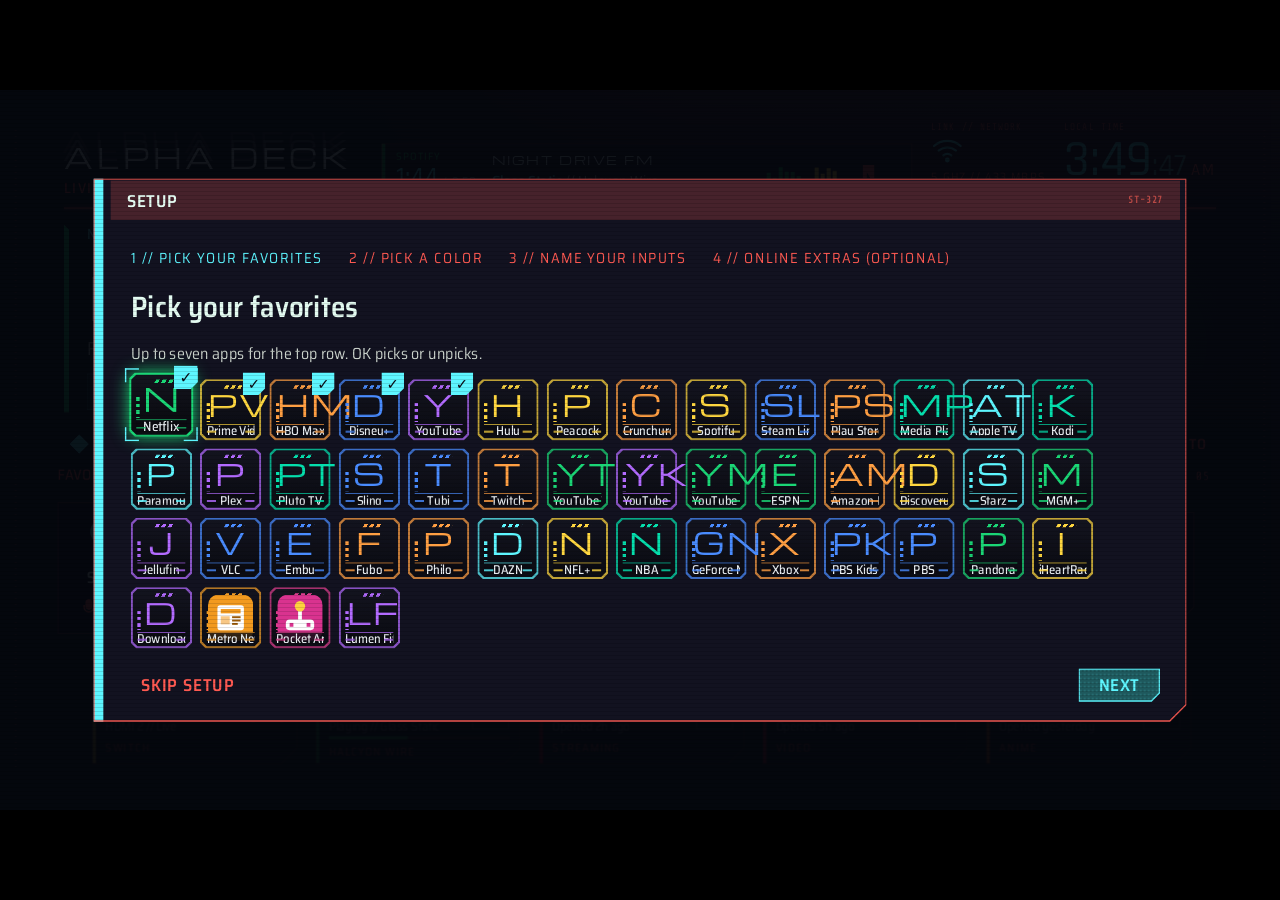
==== commit 74d05da7: "Merge branch 'feat/alpha-deck' into test/all-combined" ====
--- a/app/src/main/assets/www/index.html
+++ b/app/src/main/assets/www/index.html
@@ -63,7 +63,7 @@
 
   /* ---- top band: name, the now-playing radio (or remote hints for a moment), clock ---- */
   .top { position: absolute; left: 96px; right: 96px; top: 40px; height: 124px; display: flex; align-items: flex-end; gap: 28px; }
-  .top > .brand, .top > .clock, .top > .wx { flex: none; }
+  .top > .brand, .top > .clock, .top > .wx, .top > .net { flex: none; }
   .top > .mid { flex: 1; min-width: 0; }
   .top.has-wx .brand .hd-barcode, .top.has-wx .radio__time { display: none; }
   .top.has-wx .radio { grid-template-columns: auto 1fr auto auto; gap: 16px; }
@@ -71,7 +71,11 @@
   .brand__row { display: flex; align-items: center; gap: 18px; margin-top: 10px; }
   .brand__row .hd-barcode { width: 120px; height: 16px; }
   .mid { position: relative; height: 84px; align-self: end; }
-  .clock { display: grid; justify-items: end; gap: 4px; }
+  .clock { position: relative; display: grid; justify-items: start; gap: 4px; }
+  .clock__date, .net__ip, .wx__city { font: 400 15px/1 var(--hd-font-mono); letter-spacing: .06em; text-transform: uppercase; color: var(--hd-text-meta); white-space: nowrap; }
+  .clock__head, .net__head, .wx__head { font: 400 14px/1 var(--hd-font-mono); letter-spacing: .08em; color: var(--hd-chrome-dim); text-transform: uppercase; }
+  .clock__date { position: absolute; left: 0; top: 100%; }   /* top set in alignClockHead */
+  .clock__head { position: absolute; left: 0; white-space: nowrap; }   /* top set in alignClockHead */
   .clock__time { color: var(--hd-act); font-size: 76px; }
   .clock__time .hd-num__frac { color: var(--hd-act-dim); }
   .clock__time .hd-num__unit { color: var(--hd-chrome); font-size: .34em; letter-spacing: .1em; }
@@ -119,7 +123,6 @@
                 --cut: var(--hd-cut-s); --bw: 1px; --line: rgba(var(--hd-act-rgb), .5); --fill: rgba(var(--hd-act-rgb), .06); }
   .hero__next .hd-label { color: var(--hd-act); font-size: 20px; }
   .hero__next .t { font-size: 26px; color: var(--hd-text-strong); white-space: nowrap; overflow: hidden; text-overflow: ellipsis; }
-  .hero__next .ok { display: inline-flex; align-items: center; gap: 8px; color: var(--hd-chrome); font-size: 22px; margin-left: 6px; }
 
   /* ---- section bar ---- */
   .bar { position: absolute; left: 96px; right: 96px; top: 506px; height: 50px; display: flex; align-items: center; gap: 22px; }
@@ -153,6 +156,7 @@
      and shrinks a touch around its own center, so labels and tiles below never move up into the row you are on */
   .apps-scroll .row { margin-bottom: 22px; transform: rotateY(var(--lean, 0deg)) scale(var(--sc, 1)); transform-origin: 50% 50%; }
   .apps-scroll .row:not(.is-active), .deck.on-bar .apps-scroll .row { --sc: .97; }
+  .deck.lean-left .row { transform-origin: 0 50%; }   /* Row tilt: Pinned left */
 
   /* tiles: an app's art shown whole, or the auto badge for anything without art; same focus for both */
   .art, .badge { position: relative; flex: none; width: 196px; height: 196px; transition: transform var(--hd-t-fast) var(--hd-ease-snap); }
@@ -345,13 +349,23 @@
         transition: opacity var(--hd-t-slow) var(--hd-ease-out); }
   .wx[hidden] { display: none; }
   .wx.is-stale { opacity: .5; }
-  .wx__head { grid-column: 1 / -1; font: 400 14px/1 var(--hd-font-mono); letter-spacing: .08em; color: var(--hd-chrome-dim); text-transform: uppercase; }
+  .wx__head { grid-column: 1 / -1; }
   .wx__ico { width: 48px; height: 48px; color: var(--hd-act); }
   .wx__ico svg { width: 100%; height: 100%; display: block; }
   .wx__temp { font-family: var(--hd-font-num); font-weight: 600; font-size: 50px; line-height: .9; color: var(--hd-text-strong); white-space: nowrap; }
   .wx__temp small { font-size: .45em; color: var(--hd-act-dim); margin-left: 2px; }
   .wx__cond { grid-column: 1 / -1; font-size: 18px; letter-spacing: var(--hd-tr-label); text-transform: uppercase; color: var(--hd-chrome); white-space: nowrap; }
-  .wx__city { grid-column: 1 / -1; font: 400 15px/1 var(--hd-font-mono); letter-spacing: .06em; text-transform: uppercase; color: var(--hd-text-meta); white-space: nowrap; }
+  .wx__city { grid-column: 1 / -1; }
+  /* Top-bar link status, next to the weather (or the clock when weather is off): Wi-Fi band // speed, or cable speed, then the IPv4 address */
+  .net { display: grid; grid-template-columns: auto auto; column-gap: 12px; row-gap: 3px; align-items: center; align-self: end; padding-bottom: 2px; }
+  .net[hidden] { display: none; }
+  .net__head { grid-column: 1 / -1; }
+  .net__ico { grid-column: 1 / -1; width: 48px; height: 48px; color: var(--hd-act); }   /* same rows as .wx: head, icon, cond, city */
+  .net__ico svg { width: 100%; height: 100%; display: block; }
+  .net__line { grid-column: 1 / -1; font-size: 18px; letter-spacing: var(--hd-tr-label); text-transform: uppercase; color: var(--hd-chrome); white-space: nowrap; }
+  .net__ip { grid-column: 1 / -1; }
+  .net.is-off .net__ico { color: var(--hd-chrome-dim); opacity: .6; }
+  .net.is-off .net__ip { visibility: hidden; }
 
   /* Online extras: everything is offline until switched on */
   .extras { z-index: 300; }
@@ -469,6 +483,11 @@
         <span class="hd-hint"><span class="hd-key hd-key--word hd-key--hold">Back</span>Hold: Jump To</span>
       </div>
     </div>
+    <div class="net" id="topNet" hidden aria-live="polite">
+      <span class="net__head">Link // network</span>
+      <span class="net__ico" id="netIco" aria-hidden="true"></span><span class="net__line" id="netLine"></span>
+      <span class="net__ip" id="netIp"></span>
+    </div>
     <div class="wx" id="wx" hidden aria-live="polite">
       <span class="wx__head">Signal // weather feed</span>
       <span class="wx__ico" id="wxIco" aria-hidden="true"></span><span class="wx__temp" id="wxTemp"></span>
@@ -477,7 +496,8 @@
     </div>
     <div class="clock">
       <span class="clock__time hd-num hd-num--split"><span class="hd-num__int" id="clkHM">0:00</span><span class="hd-num__frac" id="clkS">:00</span><span class="hd-num__unit" id="clkAP">am</span></span>
-      <span class="hd-label"><span style="color:var(--hd-chrome)">Local time //</span> <span class="hd-label--meta" id="clkDate"></span></span>
+      <span class="clock__head" id="clkHead">Local time</span>
+      <span class="clock__date" id="clkDate"></span>
     </div>
   </header>
   <hr class="hd-rule top-rule">
@@ -491,7 +511,7 @@
     </div>
     <h1 class="hd-title-card hero__title" id="hTitle" data-hd-glitch-text data-layers="2" data-glitch-on="mode">Netflix</h1>
     <p class="hd-body hero__desc" id="hDesc"></p>
-    <div class="hero__next hd-frame" id="hNext"><span class="hd-label" id="nLabel">Continue</span><span class="t" id="nText"></span><span class="ok"><span class="hd-key hd-key--word">OK</span><span id="nAct">Open</span></span></div>
+    <div class="hero__next hd-frame" id="hNext"><span class="hd-label" id="nLabel">Continue</span><span class="t" id="nText"></span></div>
   </section>
 
   <nav class="bar">
@@ -606,6 +626,17 @@
       <div id="exList"></div>
       <div class="jump__foot">
         <span class="hd-hint"><span class="hd-key">&larr;</span><span class="hd-key">&rarr;</span>Change</span>
+        <span class="hd-hint"><span class="hd-key hd-key--word">OK</span>Pick</span>
+        <span class="hd-hint"><span class="hd-key hd-key--word">Back</span>Close</span>
+      </div>
+    </div>
+  </div>
+  <div class="scrim extras" id="packs" hidden>
+    <div class="hd-panel hd-panel--spine-act ovl ex__box">
+      <div class="hd-panel__head">IconPack <span data-hd-code data-kind="serial" data-mask="IP-000" data-seed="packs"></span></div>
+      <p class="ex__lead">Pick the icons the home screen shows for your apps.</p>
+      <div id="pkList"></div>
+      <div class="jump__foot">
         <span class="hd-hint"><span class="hd-key hd-key--word">OK</span>Pick</span>
         <span class="hd-hint"><span class="hd-key hd-key--word">Back</span>Close</span>
       </div>
@@ -709,6 +740,30 @@
     ['iHeartRadio', 'iheartradio', '#C6002B', 'Radio', 'Live radio stations and podcasts.'],
     ['Downloader', 'downloader', '#F57C00', 'Tool', 'Gets files and apps onto the TV.'],
   ];
+  // tile art for apps found only on the TV (not in the browser preview): name, icon file, brand color, kind
+  const TVART = [
+    ['ADB AppControl', 'adbappcontrol', '#3AD37F', 'Tool'],
+    ['Aerial Views', 'aerialviews', '#31DF74', 'Tool'],
+    ['Core Builds', 'corebuilds', '#00C7ED', 'Tool'],
+    ['CX File Explorer', 'cxinventor', '#00CAF1', 'Tool'],
+    ['Developer Tools', 'developer-tools', '#B955E8', 'Tool'],
+    ['AIDA64', 'finalwire', '#EDA61F', 'Tool'],
+    ['NordVPN', 'nordvpn', '#417EEB', 'Tool'],
+    ['Nuvio TV', 'nuvio', '#5F77D7', 'Streaming'],
+    ['Projectivy Launcher', 'projectivy', '#00B4CB', 'Tool'],
+    ['Projectivy Blueprint', 'projectivy-blueprint', '#00D7ED', 'Tool'],
+    ['PCAPdroid', 'remote-capture', '#9964C8', 'Tool'],
+    ['Send Files to TV', 'sendfilestotv', '#2671EC', 'Tool'],
+    ['SmartTube Next', 'smarttubenext', '#ED0000', 'Video'],
+    ['TvOverlay', 'tvoverlay', '#00BE7D', 'Tool'],
+    ['TiviMate', 'tvplayer', '#8FB7EF', 'Live TV'],
+    ['TV Quick Actions', 'tvquickactions', '#B955E8', 'Tool'],
+    ['TV Bro', 'tvwebbrowser', '#58A0EA', 'Tool'],
+    ['Vimu Player', 'vimu', '#E18837', 'Player'],
+    ['AirPlay', 'airplay', '#E6E6E6', 'Tool'],
+    ['Settings', 'settings', '#5EF6FF', 'Tool'],
+    ['Live TV', 'live-tv', '#FFB21E', 'Live TV'],
+  ];
   // the Apps tab, grouped by kind so 46 apps stay calm from the sofa
   const GROUPS = [
     ['Streaming', ['Netflix', 'Prime Video', 'HBO Max', 'Disney+', 'Hulu', 'Peacock', 'Apple TV', 'Paramount+', 'Discovery+', 'Starz', 'MGM+']],
@@ -721,21 +776,33 @@
     ['Tools and more', ['Play Store', 'Downloader', 'Lumen Fitness']],
   ];
   APPS.length = 0;
-  LIST.forEach(([name, file, glow, kind]) => APPS.push({ name, file, glow, kind, bg: '#0b0b10', fg: glow }));
-  SET3.forEach(([name, file, glow, kind, line]) => APPS.push({ name, file, glow, kind, line, bg: '#0b0b10', fg: glow }));
-  EXTRA.forEach(([name, kind]) => APPS.push({ name, kind, file: null, plain: PLAIN[name] ? 'data:image/svg+xml,' + encodeURIComponent(PLAIN[name]) : null, glow: '#8f8889', bg: '#0b0b10', fg: '#fff' }));
+  // a.art keyed by pack
+  LIST.forEach(([name, file, glow, kind]) => APPS.push({ name, kind, bg: '#0b0b10', fg: glow, glow, art: { default: {file:null, plain:null, glow}, original: {file:'original/'+file, plain:null, glow}, corebuilds: {file, plain:null, glow} } }));
+  SET3.forEach(([name, file, glow, kind, line]) => APPS.push({ name, kind, line, bg: '#0b0b10', fg: glow, glow, art: { default: {file:null, plain:null, glow}, original: {file:'original/'+file, plain:null, glow}, corebuilds: {file, plain:null, glow} } }));
+  EXTRA.forEach(([name, kind]) => { const svg = PLAIN[name] ? 'data:image/svg+xml,' + encodeURIComponent(PLAIN[name]) : null; APPS.push({ name, kind, bg: '#0b0b10', fg: '#fff', glow: '#8f8889', art: { default: {file:null, plain:svg, glow:'#8f8889'}, original: {file:null, plain:svg, glow:'#8f8889'}, corebuilds: {file:null, plain:svg, glow:'#8f8889'} } }); });
   if (NATIVE) {
     const art = new Map([...LIST.map(([name, file, glow, kind]) => [name, { file, glow, kind }]),
-                         ...SET3.map(([name, file, glow, kind, line]) => [name, { file, glow, kind, line }])]);
+                         ...SET3.map(([name, file, glow, kind, line]) => [name, { file, glow, kind, line }]),
+                         ...TVART.map(([name, file, glow, kind]) => [name, { file, glow, kind }])]);
     const names = [...art.keys()];
     APPS.length = 0;
     NATIVE.apps().forEach(a => {
       // a known app keeps its name, kind and line; without its tile art it shows its own icon in a badge
       const name = NATIVE.artName(a.pkg, a.label, names), m = name && art.get(name), has = m && NATIVE.hasArt(m.file);
-      APPS.push(m ? { name, ...m, file: has ? m.file : null, plain: has ? null : a.icon, pkg: a.pkg, system: a.system, bg: '#0b0b10', fg: m.glow }
-        : { name: a.label, kind: a.kind, file: null, plain: a.icon, glow: '#8f8889', pkg: a.pkg, system: a.system, bg: '#0b0b10', fg: '#fff' });
+      APPS.push(m ? { name, ...m, pkg: a.pkg, system: a.system, bg: '#0b0b10', fg: m.glow, glow: m.glow, art: { default: {file:null, plain:a.icon, glow:m.glow}, corebuilds: {file:has?m.file:null, plain:has?null:a.icon, glow:m.glow}, original: NATIVE.hasArt('original/'+m.file)?{file:'original/'+m.file,plain:null,glow:m.glow}:{file:null,plain:a.icon,glow:m.glow} } }
+        : { name: a.label, kind: a.kind, pkg: a.pkg, system: a.system, bg: '#0b0b10', fg: '#fff', glow: '#8f8889', art: { default: {file:null, plain:a.icon, glow:'#8f8889'}, original: {file:null, plain:a.icon, glow:'#8f8889'}, corebuilds: {file:null, plain:a.icon, glow:'#8f8889'} } });
     });
   }
+  // icon packs: the single switch between each app's own system icon and a bundled pack's art; add packs here
+  const ICON_PACKS = [{id:'default',label:'Default Icons',desc:'Each app keeps its own icon from the TV.'},{id:'original',label:'Original',desc:'The icons and banners Home Deck shipped with.'},{id:'corebuilds',label:'Corebuilds Icons',desc:'Icons and banners from the CoreBuilds pack.'}];
+  let iconPack = ICON_PACKS.some(p => p.id === store.get('iconpack', 'default')) ? store.get('iconpack', 'default') : 'default';
+  let badgeRun = 0;
+  function applyIconPack() {
+    APPS.forEach(a => {
+      const p = a.art[iconPack] || a.art.default; a.file = p.file; a.plain = p.plain; delete a.bgImg;
+    });
+  }
+  applyIconPack();
   const DESC = {
     Streaming: 'Films and series on demand.', Video: 'Videos, channels and your subscriptions.', Anime: 'Anime, the same day as Japan.',
     Music: 'Music, playlists and podcasts.', Games: 'Games on the big screen.', Store: 'Get more apps for this TV.',
@@ -812,13 +879,32 @@
     { id: 'set', name: 'Settings', file: 'settings', glow: '#5ef6ff', desc: 'Picture, sound, setup and the rest.', next: ['Open', 'Jump To and setup'] },
   ];
 
-  if (NATIVE) {
-    const n = NATIVE.network(), net = SYS.find(s => s.id === 'net');
+  const NET_ICO = {
+    wifi: '<path d="M2 9a15 15 0 0 1 20 0"/><path d="M5.5 12.5a10 10 0 0 1 13 0"/><path d="M9 16a5 5 0 0 1 6 0"/><circle cx="12" cy="19.5" r="1" fill="currentColor"/>',
+    ethernet: '<rect x="4" y="5" width="16" height="12" rx="1"/><path d="M8 17v3h8v-3"/><path d="M8 9v3M11 9v3M14 9v3M17 9v3"/>',
+  };
+  function topNet(n) {   // the top-bar block; offline = the last-known kind of icon, struck through
+    const off = !n || n.type === 'none', kind = n && n.type === 'ethernet' ? 'ethernet' : 'wifi';
+    $('topNet').classList.toggle('is-off', off);
+    $('netIco').innerHTML = '<svg viewBox="0 0 24 24" fill="none" stroke="currentColor" stroke-width="1.6" stroke-linecap="round" stroke-linejoin="round">'
+      + NET_ICO[kind] + (off ? '<path d="M3 3l18 18" stroke-width="2"/>' : '') + '</svg>';
+    $('netLine').textContent = off ? 'Offline'
+      : n.type === 'wifi' ? [n.mhz ? `${n.mhz > 4900 ? '5' : '2.4'} GHz` : '', n.mbps > 0 ? `${n.mbps} Mbps` : ''].filter(Boolean).join(' // ') || 'Wi-Fi'
+      : n.type === 'ethernet' ? (n.mbps > 0 ? `${n.mbps} Mbps` : 'Ethernet') : 'Online';
+    $('netIp').textContent = (!off && n.ip) || '\u00a0';   // keep the row so the lines stay level with the weather
+    $('topNet').hidden = false;
+    setTimeout(layoutSoon, 0);
+  }
+  function applyNet(n) {
+    topNet(n);
+    const net = SYS.find(s => s.id === 'net');
     net.desc = n.type === 'wifi' ? 'Connected over Wi-Fi.' : n.type === 'ethernet' ? 'Connected by cable.' : n.type === 'none' ? 'Not connected.' : 'Connected.';
     net.next = n.type === 'none' ? ['Offline', 'OK opens network settings']
       : n.type === 'wifi' ? ['Online', `Wi-Fi${n.mhz ? ` // ${n.mhz > 4900 ? '5' : '2.4'} GHz` : ''}${n.mbps > 0 ? ` // ${n.mbps} Mbps link` : ''}`]
       : ['Online', n.type === 'ethernet' ? 'Ethernet' : 'Network'];
   }
+  if (NATIVE) applyNet(NATIVE.network());
+  else topNet({ type: 'wifi', mhz: 5180, mbps: 433, ip: '192.168.1.42' });   // browser preview
   // ---- "Jump back in": the apps used most recently, a list the launcher keeps itself (a sideloaded launcher can't read
   //      other apps' Watch Next rows, so no shows or episodes). A playing app shows what is playing, as Android's media
   //      sessions report it. Minutes since each app was last opened, for the preview:
@@ -924,14 +1010,18 @@
   renderAll();
   HD.init(stage);
 
-  // finish the badge apps once their colors and art are known (fonts first, for the initials art)
-  const fontsReady = document.fonts ? document.fonts.ready : Promise.resolve();
-  Promise.all(APPS.map(async a => {
-    if (a.file) return;
-    if (a.plain) { a.glow = await mainColor(a.plain); a.bgImg = a.plain; }
-    else { a.glow = hashCol(a.name); await fontsReady; a.bgImg = initialsArt(initials(a.name), a.glow); }
-    a.fg = a.glow;
-  })).then(() => { const f = cur; renderFavs(); renderApps(); arm(); refocus(f); });
+  function finishBadges() {
+    // finish the badge apps once their colors and art are known (fonts first, for the initials art); a newer run drops this one
+    const run = ++badgeRun;
+    const fontsReady = document.fonts ? document.fonts.ready : Promise.resolve();
+    return Promise.all(APPS.map(async a => {
+      if (a.file) { const p = a.art[iconPack] || a.art.default; a.glow = p.glow; a.fg = p.glow; return; }
+      if (a.plain) { const g = await mainColor(a.plain); if (run !== badgeRun) return; a.glow = g; a.bgImg = a.plain; }
+      else { const g = hashCol(a.name); await fontsReady; if (run !== badgeRun) return; a.glow = g; a.bgImg = initialsArt(initials(a.name), g); }
+      a.fg = a.glow;
+    })).then(() => { if (run !== badgeRun) return; const f = cur; renderFavs(); renderApps(); arm(); refocus(f); });
+  }
+  finishBadges();
 
   /* =====================================================================
      The takeover
@@ -963,7 +1053,7 @@
     if (o.name !== lastName) { lastName = o.name; HD.glitch(hTitle); }   // the echo shows only when the thing changes
     $('hLabel').textContent = o.label || 'Now on';
     $('hChip').textContent = o.chip; $('hIdx').textContent = o.idx || ''; $('hDesc').textContent = o.desc;
-    $('nLabel').textContent = o.next[0]; $('nText').textContent = o.next[1]; $('nAct').textContent = o.act || 'Open';
+    $('nLabel').textContent = o.next[0]; $('nText').textContent = o.next[1];
     $('nLabel').hidden = !o.next[0]; $('nText').hidden = !o.next[1];
     hero.style.setProperty('--app', o.glow);
     takeover(o.bg, o.glow);
@@ -1083,8 +1173,8 @@
     if (row) {
       lastIn[sec] = el;
       if (row.closest('#apps')) scrollApps(row);
-      const r = el.getBoundingClientRect(), rr = row.getBoundingClientRect();
-      row.style.setProperty('--lean', `${(-((r.left + r.width / 2 - rr.left) / rr.width - .5) * 4).toFixed(2)}deg`);
+      let x = el.offsetWidth / 2; for (let n = el; n && n !== row; n = n.offsetParent) x += n.offsetLeft;   // flat layout, so the tilt doesn't drift
+      row.style.setProperty('--lean', `${(-(x / row.offsetWidth - .5) * LEAN_DEG[J.lean.i]).toFixed(2)}deg`);
     }
     if (el.dataset.tab != null) switchSection(+el.dataset.tab);
     const info = infoFor(el); if (info) show(info);
@@ -1120,8 +1210,8 @@
   const isLime = () => HD.getMode() === 'lime';
   function setLime(on) {
     HD.setMode(on ? 'lime' : 'normal');
-    $('brandSub').textContent = on ? 'Lime mode // lime display' : deckSub;
-    if (J.lime) J.lime.i = on ? 1 : 0;
+    J.lime.i = on ? 1 : 0;
+    store.set('lime', on ? 1 : 0);
     toast('area', 'Display mode', on ? 'Lime mode on' : 'Back to normal', on ? 'Lime on teal-black.' : 'Your color again.');
   }
 
@@ -1158,12 +1248,16 @@
     row1:  { name: 'Row 1 name', vals: ['Favorites', 'Pinned', 'My apps', 'Quick launch', 'Most used', 'Custom…'], i: store.get('row1n', 0), custom: store.get('row1c', '') },
     row2:  { name: 'Row 2 name', vals: ['Jump back in', 'Recently used', 'Recent', 'Back to it', 'Last opened', 'Custom…'], i: store.get('row2n', 0), custom: store.get('row2c', '') },
     acc:   { name: 'Accent color', vals: ACCENTS.map(a => a[0]), i: store.get('acc', 0) },
-    away:  { name: 'Away screen', vals: ['1 min', '3 min', '5 min', '10 min'], i: [0, 1, 2, 3].includes(store.get('away', 2)) ? store.get('away', 2) : 2 },
+    away:  { name: 'Away screen', vals: ['Off', '1 min', '3 min', '5 min', '10 min'], i: (v=>[0,1,2,3,4].includes(v)?v:3)(store.get('away2',store.get('away',2)+1)) },
+    lean:  { name: 'Row tilt', vals: ['Classic', 'Pinned left', 'Subtle', 'Off'], i: [0, 1, 2, 3].includes(store.get('lean', 0)) ? store.get('lean', 0) : 0 },
+    secs:  { name: 'Clock seconds', vals: ['On', 'Off'], i: store.get('secs', 0) === 1 ? 1 : 0 },
     lite:  { name: 'Lite mode', vals: ['Off', 'On'], i: 0 },
-    lime:  { name: 'Lime mode', vals: ['Off', 'On'], i: 0 },
+    lime:  { name: 'Lime mode', vals: ['Off', 'On'], i: store.get('lime', 0) === 1 ? 1 : 0 },
+    iconpack: { name: 'IconPack', vals: ['Open'], i: 0, action: openPackPicker },
     ext:   { name: 'Online extras', vals: ['Open'], i: 0 },
     setup: { name: 'Setup', vals: ['Run again'], i: 0 },
   };
+  if (J.lime.i) HD.setMode('lime');
   const jump = $('jump'), jList = $('jList');
   J.order = { name: 'App order', vals: ['Reset'], i: 0 };
   J.about = { name: 'About', vals: ['Alpha Deck'], i: 0 };
@@ -1192,6 +1286,12 @@
   const valText = o => o.vals[o.i] === 'Custom…' ? (o.custom ? `"${o.custom}"` : 'Custom… (OK to type)') : o.vals[o.i];
   function applyRows() { $('name-fav').textContent = rowName(J.row1); $('name-cw').textContent = rowName(J.row2); applyAccent(J.acc.i); }
   applyRows();
+  const LEAN_DEG = [4, 4, 1.5, 0];   // Classic, Pinned left, Subtle, Off
+  function applyLean() {
+    deck.classList.toggle('lean-left', J.lean.i === 1);
+    if (J.lean.i === 3) deck.querySelectorAll('.row').forEach(r => r.style.setProperty('--lean', '0deg'));
+  }
+  applyLean();
   function openJump() {
     if (jumpOpen || trapped) return;
     closeOpts(false);
@@ -1205,11 +1305,14 @@
     untrap(beforeJump);
   }
   function stepJump(id, d) {
+    if (J[id]?.action) return;
     const o = J[id]; o.i = (o.i + d + o.vals.length) % o.vals.length;
     if (id === 'row1' || id === 'row2') { store.set(id + 'n', o.i); applyRows(); }
     if (id === 'acc') { store.set(id, o.i); applyRows(); }
     if (id === 'snd') store.set('snd', o.i);
-    if (id === 'away') { store.set('away', o.i); IDLE = 60000 * AWAY_MIN[o.i]; poke(); }
+    if (id === 'lean') { store.set('lean', o.i); applyLean(); }
+    if (id === 'away') { store.set('away2', o.i); IDLE = 60000 * AWAY_MIN[o.i]; poke(); }
+    if (id === 'secs') { store.set('secs', o.i); tick(); }
     if (id === 'lite') { setLite(o.i === 1); return; }
     if (id === 'lime') { setLime(o.i === 1); return drawJump(id); }
     drawJump(id);
@@ -1225,6 +1328,7 @@
     }
     if ((id === 'row1' || id === 'row2') && o.vals[o.i] === 'Custom…')
       return openKbd(`${o.name} // custom`, o.custom, t => { o.custom = t; store.set(id + 'c', t); applyRows(); drawJump(id); });
+    if (o.action) { closeJump(); return setTimeout(o.action); }
     if (id === 'setup') { closeJump(); return setTimeout(openSetup); }
     if (id === 'ext') { closeJump(); return setTimeout(openExtras); }
     if (id === 'inp') {
@@ -1397,6 +1501,7 @@
   }
   function endMove(place) {
     const { el, box, app } = moving, fav = box.id === 'fav';
+    box.classList.remove('has-moving');
     moving = null;
     document.querySelectorAll('.hd-toast').forEach(t => t.remove());
     if (place && fav) { favs = [...box.children].map(t => t.dataset.app != null ? +t.dataset.app : null); saveFavs(); }
@@ -1598,17 +1703,34 @@
   }
   const deg = f => Math.round(WX.unit === 'C' ? (f - 32) * 5 / 9 : f);          // always fetched in Fahrenheit
   const ageText = t => { const m = Math.max(0, Math.round((Date.now() - t) / 60000)); return m < 1 ? 'just now' : m < 60 ? `${m} min ago` : `${Math.round(m / 60)}h ago`; };
+  // the cloud and the temperature digits each sit centred between the bottom of the header and the top of the condition line
+  const wxShift = { wxIco: 0, wxTemp: 0 };
+  function alignWx() {
+    const el = $('wx'); if (el.hidden || !el.offsetParent) return;
+    const head = el.querySelector('.wx__head'), cond = $('wxCond'); if (!head || !cond.textContent.trim()) return;
+    const k = el.getBoundingClientRect().height / el.offsetHeight || 1;
+    const gapMid = (baseline(head) + baseline(cond) - capH(cond) * k) / 2;
+    const ico = $('wxIco').getBoundingClientRect(), temp = $('wxTemp');
+    const mids = { wxIco: (ico.top + ico.bottom) / 2, wxTemp: baseline(temp) - capH(temp) * k / 2 };
+    for (const id in mids) {
+      const s = Math.round(wxShift[id] + (gapMid - mids[id]) / k);
+      if (s !== wxShift[id]) { wxShift[id] = s; $(id).style.transform = s ? `translateY(${s}px)` : ''; }
+    }
+  }
+  let layoutQueued = false;
+  function layoutSoon() { if (layoutQueued) return; layoutQueued = true; requestAnimationFrame(() => { layoutQueued = false; alignClockHead(); alignWx(); }); }
   function drawWx() {
     const el = $('wx'), c = WX.cache, show = WX.on && WX.city && c && c.city === WX.city.name;
     el.hidden = !show; $('top').classList.toggle('has-wx', !!show);
-    if (!show) return;
+    if (!show) { layoutSoon(); return; }
     const old = Date.now() - c.t > 90 * 60000, stale = WX.stale || old;
     const [ico, word] = wmo(c.code);
     $('wxIco').innerHTML = ICONS[ico];
     $('wxTemp').innerHTML = `${deg(c.temp)}&deg;<small>${WX.unit}</small>`;
     $('wxCond').textContent = `${word} // H ${deg(c.hi)}° L ${deg(c.lo)}°`;
-    $('wxCity').textContent = `${c.city} // ${stale ? 'last update ' : 'updated '}${ageText(c.t)}`;
+    $('wxCity').textContent = `${c.city} // ${stale ? 'last update ' : ''}${ageText(c.t)}`;
     el.classList.toggle('is-stale', stale);
+    layoutSoon();
   }
   async function wxFetch() {
     if (!WX.on || !WX.city) return;                           // off: no network, ever
@@ -1683,6 +1805,29 @@
   function closeExtras() {
     if (!extrasOpen) return;
     extrasOpen = false; extras.hidden = true; exList.innerHTML = ''; untrap(beforeExtras);
+  }
+  // the IconPack picker: same popup, rows and focus as Online extras; OK picks, Back closes, both return to the settings menu
+  const packs = $('packs'), pkList = $('pkList');
+  let packsOpen = false;
+  function drawPacks() {
+    pkList.innerHTML = ICON_PACKS.map(p => `<div class="exl hd-frame" data-pk="${p.id}" data-f>
+      <span class="exl__name">${esc(p.label)}</span><span class="exl__val">${p.id === iconPack ? 'Current' : ''}</span>
+      <span class="exl__desc">${p.desc}</span></div>`).join('');
+  }
+  function openPackPicker() {
+    if (packsOpen || trapped) return;
+    packsOpen = true; trap(packs);
+    packs.hidden = false; drawPacks();
+    TV.focus(pkList.querySelector(`[data-pk="${iconPack}"]`) || pkList.querySelector('[data-f]'));
+  }
+  function closePackPicker(back = true) {
+    if (!packsOpen) return;
+    packsOpen = false; packs.hidden = true; pkList.innerHTML = ''; untrap(null);
+    if (back) setTimeout(() => { openJump(); const r = jList.querySelector('[data-jl="iconpack"]'); if (r) { cur = null; TV.focus(r); } });
+  }
+  function setIconPack(id) {
+    iconPack = id; store.set('iconpack', id);
+    applyIconPack(); renderAll(); arm(); finishBadges();
   }
   drawWx();
 
@@ -1771,6 +1916,10 @@
     if (text !== radioText) { radioText = text; requestAnimationFrame(scrollRadio); }
   }
   drawRadio();
+  if (NATIVE) NATIVE.on('net', n => {   // Wi-Fi <-> Ethernet while the home screen is open
+    applyNet(n || { type: 'none' });
+    if (cur && cur.dataset.sys === 'net') show(infoFor(cur));
+  });
   if (NATIVE) NATIVE.on('now', np => {
     const i = np.pkg ? APPS.findIndex(a => a.pkg === np.pkg) : -1;
     Object.assign(NOW, np.title ? { app: i, label: np.label, station: np.album && np.album !== np.title && np.album !== np.label ? np.album : '', track: np.title, artist: np.artist,
@@ -1808,6 +1957,7 @@
     if (d.pick != null) return pickFav(el);
     if (d.sw != null) { J.acc.i = +d.sw; store.set('acc', J.acc.i); applyRows(); setup.querySelectorAll('.sw').forEach(s => s.classList.toggle('is-picked', s === el)); return; }
     if (d.ex) return setTimeout(() => exOk(d.ex));
+    if (d.pk) return setTimeout(() => { setIconPack(d.pk); closePackPicker(); });
     if (d.nl) {
       const p = PORTS.find(x => x.id === d.nl);
       if (p.arc) return toast('area', `HDMI ${p.n}`, 'Audio out (ARC)', 'A sound output, not an input. Change it in Inputs.');
@@ -1838,33 +1988,71 @@
   /* =====================================================================
      Clock, standby, boot, first run
      ===================================================================== */
+  // the Local time head sits level with the Link / Weather heads; with both hidden it sits just above the time
+  const baseline = el => {   // y of the text baseline: a zero-height inline-block sits on it
+    const m = document.createElement('span'); m.style.cssText = 'display:inline-block;width:0;height:0;vertical-align:baseline';
+    el.appendChild(m); const y = m.getBoundingClientRect().top; m.remove(); return y;
+  };
+  const capCtx = document.createElement('canvas').getContext('2d');
+  // height of a digit's ink. Some TV WebViews reject a canvas font list (e.g. one with system-ui) and silently keep
+  // 10px sans-serif, so try the families one at a time and fall back to a fixed share of the font size.
+  const capH = el => {
+    const c = getComputedStyle(el), px = parseFloat(c.fontSize);
+    for (const fam of [c.fontFamily, ...c.fontFamily.split(',').map(f => f.trim())]) {
+      capCtx.font = '10px serif'; capCtx.font = `${c.fontWeight} ${c.fontSize} ${fam}`;
+      if (capCtx.font === '10px serif') continue;   // rejected
+      const h = capCtx.measureText('0').actualBoundingBoxAscent;
+      if (h > px * .4 && h < px) return h;
+    }
+    return px * .7;
+  };
+  let clockShift = 0;
+  function alignClockHead() {
+    const head = $('clkHead'), date = $('clkDate'), hm = $('clkHM'), clock = head.parentElement;
+    const shown = sel => [...document.querySelectorAll(sel)].find(e => e.offsetParent && e.textContent.trim() && getComputedStyle(e).visibility !== 'hidden');
+    const other = shown('.wx__head, .net__head'), foot = shown('.net__ip, .wx__city');
+    // the TV shrinks the whole 1920-wide stage with a transform: screen distances divide by k to become layout px
+    const k = clock.getBoundingClientRect().height / clock.offsetHeight || 1;
+    const place = () => {   // header and date baselines level with the Link / Weather header and the IP / city line
+      head.style.top = `${Math.round(other ? head.offsetTop + (baseline(other) - baseline(head)) / k : -head.offsetHeight - 6)}px`;
+      if (foot) date.style.top = `${Math.round(date.offsetTop + (baseline(foot) - baseline(date)) / k)}px`;
+    };
+    place();
+    if (!other || !foot) return;
+    // the hour:minute digits sit centred between the bottom of the header and the top of the date
+    const gapMid = (baseline(head) + baseline(date) - capH(date) * k) / 2, digitMid = baseline(hm) - capH(hm) * k / 2;
+    const shift = Math.round(clockShift + (gapMid - digitMid) / k);
+    if (shift !== clockShift) { clockShift = shift; clock.style.transform = shift ? `translateY(${shift}px)` : ''; place(); }
+  }
   function tick() {
     const d = new Date(), h = d.getHours();
     const hm = `${h % 12 || 12}:${two(d.getMinutes())}`, ap = h < 12 ? 'am' : 'pm';
     const date = d.toLocaleDateString('en-US', { weekday: 'long', month: 'long', day: 'numeric' });
-    $('clkHM').textContent = hm; $('clkS').textContent = ':' + two(d.getSeconds()); $('clkAP').textContent = ap;
-    $('clkDate').textContent = d.toLocaleDateString('en-US', { weekday: 'short', month: 'short', day: 'numeric' });
+    $('clkHM').textContent = hm; $('clkS').textContent = J.secs.i === 1 ? '' : ':' + two(d.getSeconds()); $('clkAP').textContent = ap;
+    const short = d.toLocaleDateString('en-US', { weekday: 'short', month: 'short', day: 'numeric' });
+    if (short !== $('clkDate').textContent) { $('clkDate').textContent = short; layoutSoon(); }
     if (d.getSeconds() % 30 === 0) drawWx();
     $('sbHM').textContent = hm; $('sbAP').textContent = ap; $('sbDate').textContent = date;
   }
   tick(); setInterval(tick, 1000);
+  window.addEventListener('resize', layoutSoon); if (document.fonts) { document.fonts.ready.then(layoutSoon); document.fonts.addEventListener('loadingdone', layoutSoon); }
 
   const standby = $('standby'), sbPos = $('sbPos');
-  const AWAY_MIN = [1, 3, 5, 10];
-  let IDLE = 60000 * (AWAY_MIN[store.get('away', 2)] ?? 5);
+  const AWAY_MIN = [0, 1, 3, 5, 10];
+  let IDLE = 60000 * (AWAY_MIN[J.away.i] ?? 5);
   let idleTimer, sleeping = false, driftTimer;
   const spot = () => { sbPos.style.transform = `translate(${80 + Math.random() * 1000}px, ${80 + Math.random() * 560}px)`; };
   function drift() { if (reduce) return spot(); sbPos.classList.add('fade'); setTimeout(() => { spot(); sbPos.classList.remove('fade'); }, 650); }
   function sleep() {
     if (sleeping || setupOpen) return;
     if (moving) endMove(false);
-    endCall(false); closeOpts(); closeJump(); closeInfo(); closeSearch(); endLink();
+    endCall(false); closeOpts(); closeJump(); closeInfo(); closeSearch(); closeExtras(); closePackPicker(false); endLink();
     document.querySelectorAll('.hd-toast').forEach(t => t.remove());
     sleeping = true; spot(); standby.classList.add('on');
     driftTimer = setInterval(drift, 20000);
   }
   function wake() { sleeping = false; clearInterval(driftTimer); standby.classList.remove('on'); showHints(); }
-  const poke = () => { clearTimeout(idleTimer); idleTimer = setTimeout(sleep, IDLE); };
+  const poke = () => { clearTimeout(idleTimer); if (IDLE) idleTimer = setTimeout(sleep, IDLE); };
   poke();
 
   const bootEl = $('boot');
@@ -1944,6 +2132,14 @@
       else if (k === 'Enter' && e.repeat) stop();
       return;
     }
+    if (packsOpen) {
+      const items = [...pkList.querySelectorAll('[data-f]')], i = items.indexOf(cur);
+      if (k === 'ArrowUp' || k === 'ArrowDown') { stop(); cur = null; TV.focus(items[(i + (k === 'ArrowUp' ? -1 : 1) + items.length) % items.length]); }
+      else if (back) { stop(); closePackPicker(); }
+      else if (k === 'Enter' && e.repeat) stop();
+      else if (k.startsWith('Arrow')) stop();
+      return;
+    }
     if (jumpOpen) {
       const items = [...jList.querySelectorAll('.jl')], i = items.indexOf(cur);
       if (k === 'ArrowUp' || k === 'ArrowDown') { stop(); cur = null; TV.focus(items[(i + (k === 'ArrowUp' ? -1 : 1) + items.length) % items.length]); }
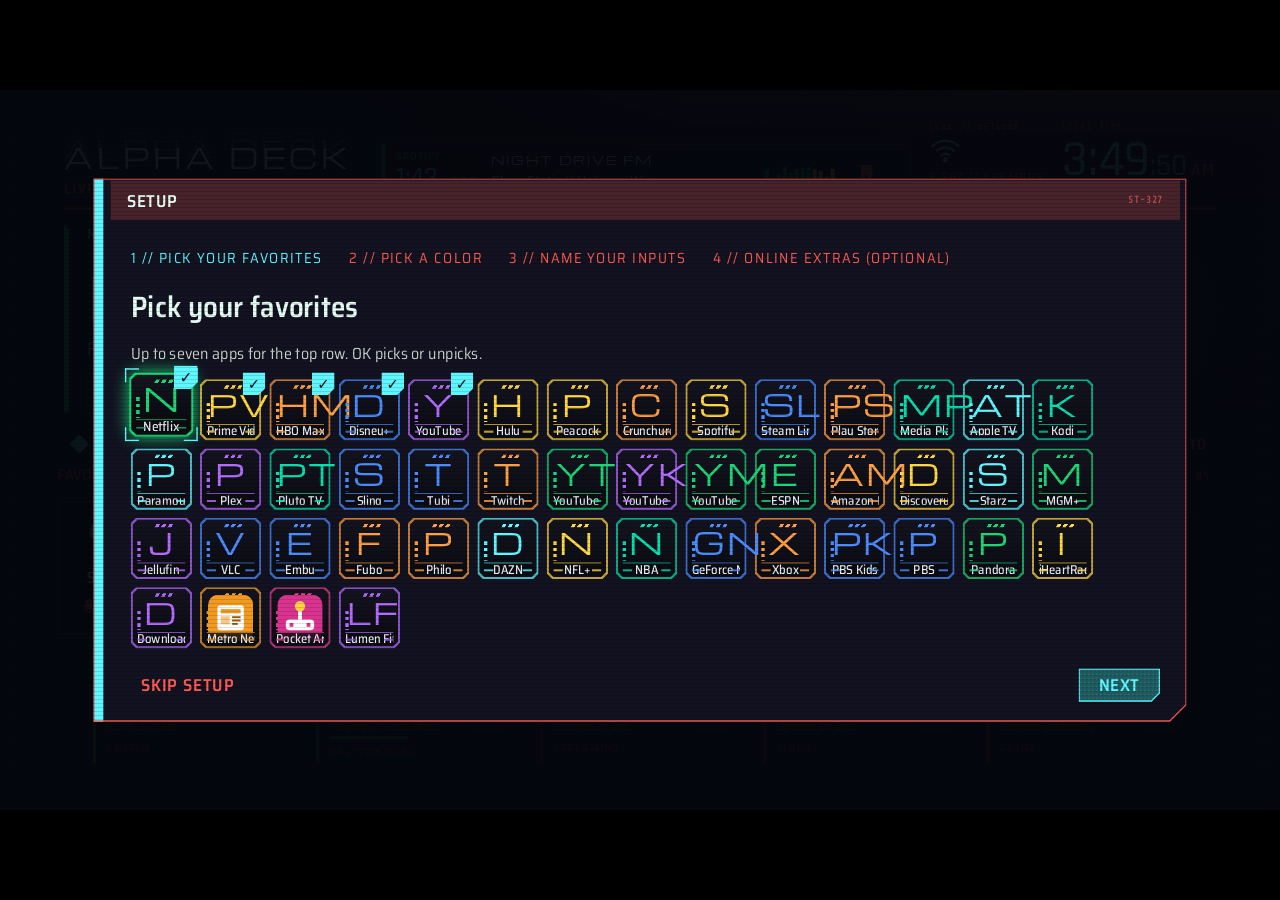
==== commit e8eaffb6: "Apps: scroll wrap lines so the focused tile stays in view scrollApps only pinned the group top, so a" ====
--- a/app/src/main/assets/www/index.html
+++ b/app/src/main/assets/www/index.html
@@ -976,9 +976,9 @@
        <div class="tiles tiles--apps">${l.map(i => appTile(i, 'art--sm')).join('')}</div></div>`).join('');
   }
   // glide the Apps view so the row you are on sits at the top (the last rows stop at the bottom)
-  function scrollApps(row) {
+  function scrollApps(row, el) {
     const sc = $('apps'), view = sc.parentNode;
-    const y = Math.max(0, Math.min(row.offsetTop, sc.offsetHeight - view.clientHeight + 70));
+    const y = Math.max(0, Math.min(Math.max(row.offsetTop, row.offsetTop + ((el ? el.offsetTop + el.offsetHeight - view.clientHeight + 70 : 0))), sc.offsetHeight - view.clientHeight + 70));
     sc.style.transform = `translateY(${-y}px)`;
     sc.style.perspectiveOrigin = `50% ${row.offsetTop + row.offsetHeight / 2}px`;   // the lean pivots on the row you are on
   }
@@ -1172,7 +1172,7 @@
     deck.querySelectorAll('.row').forEach(r => { r.classList.toggle('is-active', r === row); if (r !== row) r.style.setProperty('--lean', '0deg'); });
     if (row) {
       lastIn[sec] = el;
-      if (row.closest('#apps')) scrollApps(row);
+      if (row.closest('#apps')) scrollApps(row, el);
       let x = el.offsetWidth / 2; for (let n = el; n && n !== row; n = n.offsetParent) x += n.offsetLeft;   // flat layout, so the tilt doesn't drift
       row.style.setProperty('--lean', `${(-(x / row.offsetWidth - .5) * LEAN_DEG[J.lean.i]).toFixed(2)}deg`);
     }
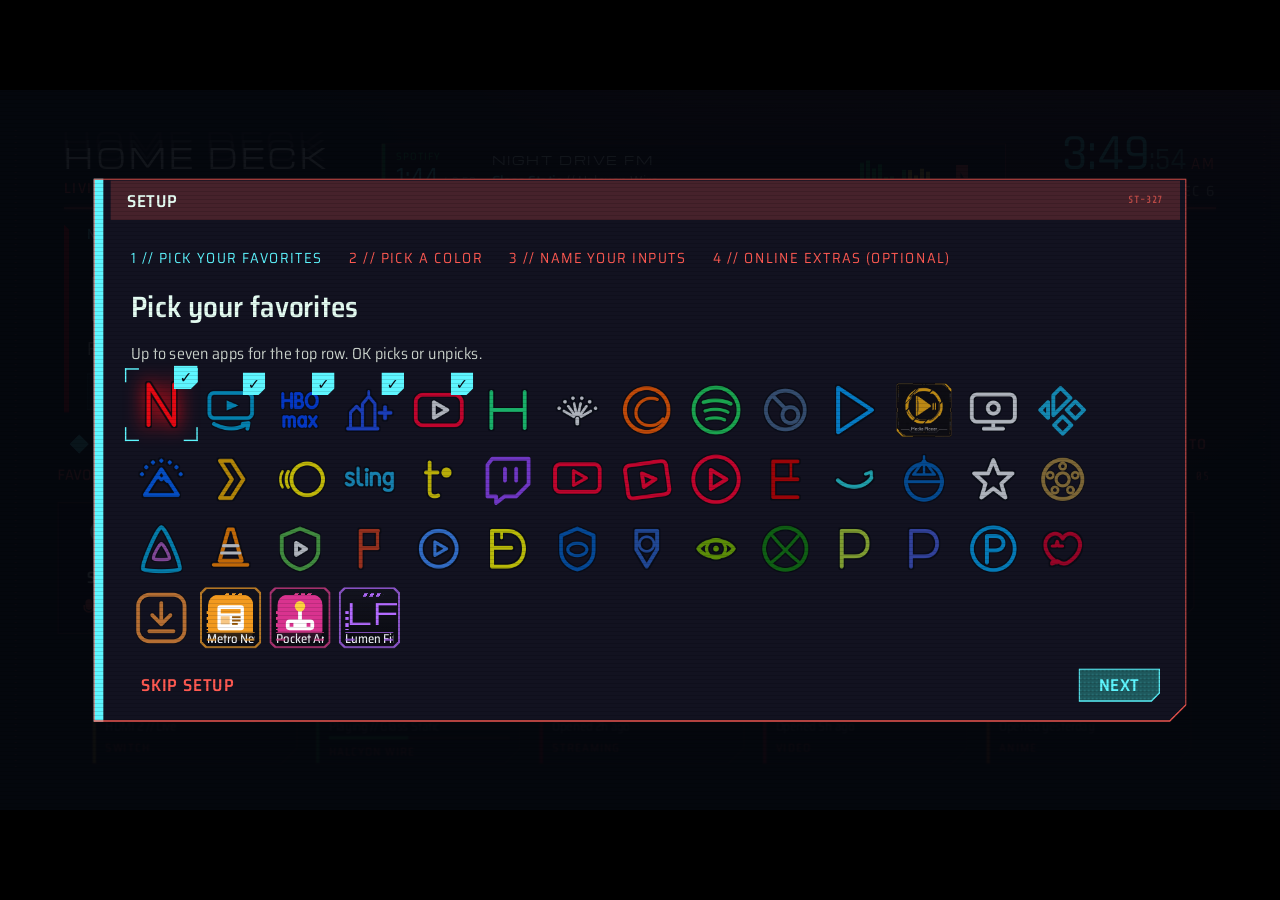
==== commit ad68e67e: "Apps: scroll wrap lines so the focused tile stays in view scrollApps only pinned the group top, so a" ====
--- a/app/src/main/assets/www/index.html
+++ b/app/src/main/assets/www/index.html
@@ -3,7 +3,7 @@
 <head>
 <meta charset="utf-8">
 <meta name="viewport" content="width=device-width, initial-scale=1">
-<title>Alpha Deck</title>
+<title>Home Deck</title>
 <link rel="stylesheet" href="base.css">
 <link rel="stylesheet" href="kit/tokens.css">
 <link rel="stylesheet" href="kit/components.css">
@@ -63,7 +63,7 @@
 
   /* ---- top band: name, the now-playing radio (or remote hints for a moment), clock ---- */
   .top { position: absolute; left: 96px; right: 96px; top: 40px; height: 124px; display: flex; align-items: flex-end; gap: 28px; }
-  .top > .brand, .top > .clock, .top > .wx, .top > .net { flex: none; }
+  .top > .brand, .top > .clock, .top > .wx { flex: none; }
   .top > .mid { flex: 1; min-width: 0; }
   .top.has-wx .brand .hd-barcode, .top.has-wx .radio__time { display: none; }
   .top.has-wx .radio { grid-template-columns: auto 1fr auto auto; gap: 16px; }
@@ -71,11 +71,7 @@
   .brand__row { display: flex; align-items: center; gap: 18px; margin-top: 10px; }
   .brand__row .hd-barcode { width: 120px; height: 16px; }
   .mid { position: relative; height: 84px; align-self: end; }
-  .clock { position: relative; display: grid; justify-items: start; gap: 4px; }
-  .clock__date, .net__ip, .wx__city { font: 400 15px/1 var(--hd-font-mono); letter-spacing: .06em; text-transform: uppercase; color: var(--hd-text-meta); white-space: nowrap; }
-  .clock__head, .net__head, .wx__head { font: 400 14px/1 var(--hd-font-mono); letter-spacing: .08em; color: var(--hd-chrome-dim); text-transform: uppercase; }
-  .clock__date { position: absolute; left: 0; top: 100%; }   /* top set in alignClockHead */
-  .clock__head { position: absolute; left: 0; white-space: nowrap; }   /* top set in alignClockHead */
+  .clock { display: grid; justify-items: end; gap: 4px; }
   .clock__time { color: var(--hd-act); font-size: 76px; }
   .clock__time .hd-num__frac { color: var(--hd-act-dim); }
   .clock__time .hd-num__unit { color: var(--hd-chrome); font-size: .34em; letter-spacing: .1em; }
@@ -123,6 +119,7 @@
                 --cut: var(--hd-cut-s); --bw: 1px; --line: rgba(var(--hd-act-rgb), .5); --fill: rgba(var(--hd-act-rgb), .06); }
   .hero__next .hd-label { color: var(--hd-act); font-size: 20px; }
   .hero__next .t { font-size: 26px; color: var(--hd-text-strong); white-space: nowrap; overflow: hidden; text-overflow: ellipsis; }
+  .hero__next .ok { display: inline-flex; align-items: center; gap: 8px; color: var(--hd-chrome); font-size: 22px; margin-left: 6px; }
 
   /* ---- section bar ---- */
   .bar { position: absolute; left: 96px; right: 96px; top: 506px; height: 50px; display: flex; align-items: center; gap: 22px; }
@@ -156,7 +153,6 @@
      and shrinks a touch around its own center, so labels and tiles below never move up into the row you are on */
   .apps-scroll .row { margin-bottom: 22px; transform: rotateY(var(--lean, 0deg)) scale(var(--sc, 1)); transform-origin: 50% 50%; }
   .apps-scroll .row:not(.is-active), .deck.on-bar .apps-scroll .row { --sc: .97; }
-  .deck.lean-left .row { transform-origin: 0 50%; }   /* Row tilt: Pinned left */
 
   /* tiles: an app's art shown whole, or the auto badge for anything without art; same focus for both */
   .art, .badge { position: relative; flex: none; width: 196px; height: 196px; transition: transform var(--hd-t-fast) var(--hd-ease-snap); }
@@ -349,23 +345,13 @@
         transition: opacity var(--hd-t-slow) var(--hd-ease-out); }
   .wx[hidden] { display: none; }
   .wx.is-stale { opacity: .5; }
-  .wx__head { grid-column: 1 / -1; }
+  .wx__head { grid-column: 1 / -1; font: 400 14px/1 var(--hd-font-mono); letter-spacing: .08em; color: var(--hd-chrome-dim); text-transform: uppercase; }
   .wx__ico { width: 48px; height: 48px; color: var(--hd-act); }
   .wx__ico svg { width: 100%; height: 100%; display: block; }
   .wx__temp { font-family: var(--hd-font-num); font-weight: 600; font-size: 50px; line-height: .9; color: var(--hd-text-strong); white-space: nowrap; }
   .wx__temp small { font-size: .45em; color: var(--hd-act-dim); margin-left: 2px; }
   .wx__cond { grid-column: 1 / -1; font-size: 18px; letter-spacing: var(--hd-tr-label); text-transform: uppercase; color: var(--hd-chrome); white-space: nowrap; }
-  .wx__city { grid-column: 1 / -1; }
-  /* Top-bar link status, next to the weather (or the clock when weather is off): Wi-Fi band // speed, or cable speed, then the IPv4 address */
-  .net { display: grid; grid-template-columns: auto auto; column-gap: 12px; row-gap: 3px; align-items: center; align-self: end; padding-bottom: 2px; }
-  .net[hidden] { display: none; }
-  .net__head { grid-column: 1 / -1; }
-  .net__ico { grid-column: 1 / -1; width: 48px; height: 48px; color: var(--hd-act); }   /* same rows as .wx: head, icon, cond, city */
-  .net__ico svg { width: 100%; height: 100%; display: block; }
-  .net__line { grid-column: 1 / -1; font-size: 18px; letter-spacing: var(--hd-tr-label); text-transform: uppercase; color: var(--hd-chrome); white-space: nowrap; }
-  .net__ip { grid-column: 1 / -1; }
-  .net.is-off .net__ico { color: var(--hd-chrome-dim); opacity: .6; }
-  .net.is-off .net__ip { visibility: hidden; }
+  .wx__city { grid-column: 1 / -1; font: 400 15px/1 var(--hd-font-mono); letter-spacing: .06em; text-transform: uppercase; color: var(--hd-text-meta); white-space: nowrap; }
 
   /* Online extras: everything is offline until switched on */
   .extras { z-index: 300; }
@@ -462,7 +448,7 @@
 
   <header class="top" id="top">
     <div class="brand">
-      <span class="brand__mark hd-device" data-hd-glitch-text data-layers="2" data-glitch-on="mode">Alpha Deck</span>
+      <span class="brand__mark hd-device" data-hd-glitch-text data-layers="2" data-glitch-on="mode">Home Deck</span>
       <div class="brand__row">
         <span class="hd-screen-sub" id="brandSub" style="margin:0">Living room // 4K display</span>
         <span data-hd-code data-kind="barcode" data-seed="home-deck-3"></span>
@@ -483,11 +469,6 @@
         <span class="hd-hint"><span class="hd-key hd-key--word hd-key--hold">Back</span>Hold: Jump To</span>
       </div>
     </div>
-    <div class="net" id="topNet" hidden aria-live="polite">
-      <span class="net__head">Link // network</span>
-      <span class="net__ico" id="netIco" aria-hidden="true"></span><span class="net__line" id="netLine"></span>
-      <span class="net__ip" id="netIp"></span>
-    </div>
     <div class="wx" id="wx" hidden aria-live="polite">
       <span class="wx__head">Signal // weather feed</span>
       <span class="wx__ico" id="wxIco" aria-hidden="true"></span><span class="wx__temp" id="wxTemp"></span>
@@ -496,8 +477,7 @@
     </div>
     <div class="clock">
       <span class="clock__time hd-num hd-num--split"><span class="hd-num__int" id="clkHM">0:00</span><span class="hd-num__frac" id="clkS">:00</span><span class="hd-num__unit" id="clkAP">am</span></span>
-      <span class="clock__head" id="clkHead">Local time</span>
-      <span class="clock__date" id="clkDate"></span>
+      <span class="hd-label"><span style="color:var(--hd-chrome)">Local time //</span> <span class="hd-label--meta" id="clkDate"></span></span>
     </div>
   </header>
   <hr class="hd-rule top-rule">
@@ -511,7 +491,7 @@
     </div>
     <h1 class="hd-title-card hero__title" id="hTitle" data-hd-glitch-text data-layers="2" data-glitch-on="mode">Netflix</h1>
     <p class="hd-body hero__desc" id="hDesc"></p>
-    <div class="hero__next hd-frame" id="hNext"><span class="hd-label" id="nLabel">Continue</span><span class="t" id="nText"></span></div>
+    <div class="hero__next hd-frame" id="hNext"><span class="hd-label" id="nLabel">Continue</span><span class="t" id="nText"></span><span class="ok"><span class="hd-key hd-key--word">OK</span><span id="nAct">Open</span></span></div>
   </section>
 
   <nav class="bar">
@@ -551,7 +531,7 @@
 
   <div class="jump" id="jump">
     <div class="hd-panel hd-panel--spine-act">
-      <div class="hd-panel__head">Jump To <span class="jump__ver">Alpha Deck v0.1 // ALPHAQUE</span></div>
+      <div class="hd-panel__head">Jump To <span class="jump__ver">Home Deck v0.1 // glidian.dev</span></div>
       <div id="jList"></div>
       <div class="jump__foot">
         <span class="hd-hint"><span class="hd-key">&larr;</span><span class="hd-key">&rarr;</span>Change</span>
@@ -631,17 +611,6 @@
       </div>
     </div>
   </div>
-  <div class="scrim extras" id="packs" hidden>
-    <div class="hd-panel hd-panel--spine-act ovl ex__box">
-      <div class="hd-panel__head">IconPack <span data-hd-code data-kind="serial" data-mask="IP-000" data-seed="packs"></span></div>
-      <p class="ex__lead">Pick the icons the home screen shows for your apps.</p>
-      <div id="pkList"></div>
-      <div class="jump__foot">
-        <span class="hd-hint"><span class="hd-key hd-key--word">OK</span>Pick</span>
-        <span class="hd-hint"><span class="hd-key hd-key--word">Back</span>Close</span>
-      </div>
-    </div>
-  </div>
 
   <div class="scrim kbd" id="kbd" hidden>
     <div class="hd-panel hd-panel--spine-act ovl kbd__box">
@@ -668,9 +637,9 @@
   <div class="boot" id="boot">
     <div class="boot__box">
       <span class="hd-bootlog__status">System start</span>
-      <span class="hd-title-card hd-device boot__title" id="bootTitle" data-hd-glitch-text data-layers="2">Alpha Deck</span>
+      <span class="hd-title-card hd-device boot__title" id="bootTitle" data-hd-glitch-text data-layers="2">Home Deck</span>
       <div class="hd-log" id="bootLog"></div>
-      <span class="boot__build">Build // ALPHAQUE</span>
+      <span class="boot__build">Build // glidian.dev</span>
     </div>
   </div>
 </div>
@@ -740,30 +709,6 @@
     ['iHeartRadio', 'iheartradio', '#C6002B', 'Radio', 'Live radio stations and podcasts.'],
     ['Downloader', 'downloader', '#F57C00', 'Tool', 'Gets files and apps onto the TV.'],
   ];
-  // tile art for apps found only on the TV (not in the browser preview): name, icon file, brand color, kind
-  const TVART = [
-    ['ADB AppControl', 'adbappcontrol', '#3AD37F', 'Tool'],
-    ['Aerial Views', 'aerialviews', '#31DF74', 'Tool'],
-    ['Core Builds', 'corebuilds', '#00C7ED', 'Tool'],
-    ['CX File Explorer', 'cxinventor', '#00CAF1', 'Tool'],
-    ['Developer Tools', 'developer-tools', '#B955E8', 'Tool'],
-    ['AIDA64', 'finalwire', '#EDA61F', 'Tool'],
-    ['NordVPN', 'nordvpn', '#417EEB', 'Tool'],
-    ['Nuvio TV', 'nuvio', '#5F77D7', 'Streaming'],
-    ['Projectivy Launcher', 'projectivy', '#00B4CB', 'Tool'],
-    ['Projectivy Blueprint', 'projectivy-blueprint', '#00D7ED', 'Tool'],
-    ['PCAPdroid', 'remote-capture', '#9964C8', 'Tool'],
-    ['Send Files to TV', 'sendfilestotv', '#2671EC', 'Tool'],
-    ['SmartTube Next', 'smarttubenext', '#ED0000', 'Video'],
-    ['TvOverlay', 'tvoverlay', '#00BE7D', 'Tool'],
-    ['TiviMate', 'tvplayer', '#8FB7EF', 'Live TV'],
-    ['TV Quick Actions', 'tvquickactions', '#B955E8', 'Tool'],
-    ['TV Bro', 'tvwebbrowser', '#58A0EA', 'Tool'],
-    ['Vimu Player', 'vimu', '#E18837', 'Player'],
-    ['AirPlay', 'airplay', '#E6E6E6', 'Tool'],
-    ['Settings', 'settings', '#5EF6FF', 'Tool'],
-    ['Live TV', 'live-tv', '#FFB21E', 'Live TV'],
-  ];
   // the Apps tab, grouped by kind so 46 apps stay calm from the sofa
   const GROUPS = [
     ['Streaming', ['Netflix', 'Prime Video', 'HBO Max', 'Disney+', 'Hulu', 'Peacock', 'Apple TV', 'Paramount+', 'Discovery+', 'Starz', 'MGM+']],
@@ -776,33 +721,21 @@
     ['Tools and more', ['Play Store', 'Downloader', 'Lumen Fitness']],
   ];
   APPS.length = 0;
-  // a.art keyed by pack
-  LIST.forEach(([name, file, glow, kind]) => APPS.push({ name, kind, bg: '#0b0b10', fg: glow, glow, art: { default: {file:null, plain:null, glow}, original: {file:'original/'+file, plain:null, glow}, corebuilds: {file, plain:null, glow} } }));
-  SET3.forEach(([name, file, glow, kind, line]) => APPS.push({ name, kind, line, bg: '#0b0b10', fg: glow, glow, art: { default: {file:null, plain:null, glow}, original: {file:'original/'+file, plain:null, glow}, corebuilds: {file, plain:null, glow} } }));
-  EXTRA.forEach(([name, kind]) => { const svg = PLAIN[name] ? 'data:image/svg+xml,' + encodeURIComponent(PLAIN[name]) : null; APPS.push({ name, kind, bg: '#0b0b10', fg: '#fff', glow: '#8f8889', art: { default: {file:null, plain:svg, glow:'#8f8889'}, original: {file:null, plain:svg, glow:'#8f8889'}, corebuilds: {file:null, plain:svg, glow:'#8f8889'} } }); });
+  LIST.forEach(([name, file, glow, kind]) => APPS.push({ name, file, glow, kind, bg: '#0b0b10', fg: glow }));
+  SET3.forEach(([name, file, glow, kind, line]) => APPS.push({ name, file, glow, kind, line, bg: '#0b0b10', fg: glow }));
+  EXTRA.forEach(([name, kind]) => APPS.push({ name, kind, file: null, plain: PLAIN[name] ? 'data:image/svg+xml,' + encodeURIComponent(PLAIN[name]) : null, glow: '#8f8889', bg: '#0b0b10', fg: '#fff' }));
   if (NATIVE) {
     const art = new Map([...LIST.map(([name, file, glow, kind]) => [name, { file, glow, kind }]),
-                         ...SET3.map(([name, file, glow, kind, line]) => [name, { file, glow, kind, line }]),
-                         ...TVART.map(([name, file, glow, kind]) => [name, { file, glow, kind }])]);
+                         ...SET3.map(([name, file, glow, kind, line]) => [name, { file, glow, kind, line }])]);
     const names = [...art.keys()];
     APPS.length = 0;
     NATIVE.apps().forEach(a => {
       // a known app keeps its name, kind and line; without its tile art it shows its own icon in a badge
       const name = NATIVE.artName(a.pkg, a.label, names), m = name && art.get(name), has = m && NATIVE.hasArt(m.file);
-      APPS.push(m ? { name, ...m, pkg: a.pkg, system: a.system, bg: '#0b0b10', fg: m.glow, glow: m.glow, art: { default: {file:null, plain:a.icon, glow:m.glow}, corebuilds: {file:has?m.file:null, plain:has?null:a.icon, glow:m.glow}, original: NATIVE.hasArt('original/'+m.file)?{file:'original/'+m.file,plain:null,glow:m.glow}:{file:null,plain:a.icon,glow:m.glow} } }
-        : { name: a.label, kind: a.kind, pkg: a.pkg, system: a.system, bg: '#0b0b10', fg: '#fff', glow: '#8f8889', art: { default: {file:null, plain:a.icon, glow:'#8f8889'}, original: {file:null, plain:a.icon, glow:'#8f8889'}, corebuilds: {file:null, plain:a.icon, glow:'#8f8889'} } });
+      APPS.push(m ? { name, ...m, file: has ? m.file : null, plain: has ? null : a.icon, pkg: a.pkg, system: a.system, bg: '#0b0b10', fg: m.glow }
+        : { name: a.label, kind: a.kind, file: null, plain: a.icon, glow: '#8f8889', pkg: a.pkg, system: a.system, bg: '#0b0b10', fg: '#fff' });
     });
   }
-  // icon packs: the single switch between each app's own system icon and a bundled pack's art; add packs here
-  const ICON_PACKS = [{id:'default',label:'Default Icons',desc:'Each app keeps its own icon from the TV.'},{id:'original',label:'Original',desc:'The icons and banners Home Deck shipped with.'},{id:'corebuilds',label:'Corebuilds Icons',desc:'Icons and banners from the CoreBuilds pack.'}];
-  let iconPack = ICON_PACKS.some(p => p.id === store.get('iconpack', 'default')) ? store.get('iconpack', 'default') : 'default';
-  let badgeRun = 0;
-  function applyIconPack() {
-    APPS.forEach(a => {
-      const p = a.art[iconPack] || a.art.default; a.file = p.file; a.plain = p.plain; delete a.bgImg;
-    });
-  }
-  applyIconPack();
   const DESC = {
     Streaming: 'Films and series on demand.', Video: 'Videos, channels and your subscriptions.', Anime: 'Anime, the same day as Japan.',
     Music: 'Music, playlists and podcasts.', Games: 'Games on the big screen.', Store: 'Get more apps for this TV.',
@@ -879,32 +812,13 @@
     { id: 'set', name: 'Settings', file: 'settings', glow: '#5ef6ff', desc: 'Picture, sound, setup and the rest.', next: ['Open', 'Jump To and setup'] },
   ];
 
-  const NET_ICO = {
-    wifi: '<path d="M2 9a15 15 0 0 1 20 0"/><path d="M5.5 12.5a10 10 0 0 1 13 0"/><path d="M9 16a5 5 0 0 1 6 0"/><circle cx="12" cy="19.5" r="1" fill="currentColor"/>',
-    ethernet: '<rect x="4" y="5" width="16" height="12" rx="1"/><path d="M8 17v3h8v-3"/><path d="M8 9v3M11 9v3M14 9v3M17 9v3"/>',
-  };
-  function topNet(n) {   // the top-bar block; offline = the last-known kind of icon, struck through
-    const off = !n || n.type === 'none', kind = n && n.type === 'ethernet' ? 'ethernet' : 'wifi';
-    $('topNet').classList.toggle('is-off', off);
-    $('netIco').innerHTML = '<svg viewBox="0 0 24 24" fill="none" stroke="currentColor" stroke-width="1.6" stroke-linecap="round" stroke-linejoin="round">'
-      + NET_ICO[kind] + (off ? '<path d="M3 3l18 18" stroke-width="2"/>' : '') + '</svg>';
-    $('netLine').textContent = off ? 'Offline'
-      : n.type === 'wifi' ? [n.mhz ? `${n.mhz > 4900 ? '5' : '2.4'} GHz` : '', n.mbps > 0 ? `${n.mbps} Mbps` : ''].filter(Boolean).join(' // ') || 'Wi-Fi'
-      : n.type === 'ethernet' ? (n.mbps > 0 ? `${n.mbps} Mbps` : 'Ethernet') : 'Online';
-    $('netIp').textContent = (!off && n.ip) || '\u00a0';   // keep the row so the lines stay level with the weather
-    $('topNet').hidden = false;
-    setTimeout(layoutSoon, 0);
-  }
-  function applyNet(n) {
-    topNet(n);
-    const net = SYS.find(s => s.id === 'net');
+  if (NATIVE) {
+    const n = NATIVE.network(), net = SYS.find(s => s.id === 'net');
     net.desc = n.type === 'wifi' ? 'Connected over Wi-Fi.' : n.type === 'ethernet' ? 'Connected by cable.' : n.type === 'none' ? 'Not connected.' : 'Connected.';
     net.next = n.type === 'none' ? ['Offline', 'OK opens network settings']
       : n.type === 'wifi' ? ['Online', `Wi-Fi${n.mhz ? ` // ${n.mhz > 4900 ? '5' : '2.4'} GHz` : ''}${n.mbps > 0 ? ` // ${n.mbps} Mbps link` : ''}`]
       : ['Online', n.type === 'ethernet' ? 'Ethernet' : 'Network'];
   }
-  if (NATIVE) applyNet(NATIVE.network());
-  else topNet({ type: 'wifi', mhz: 5180, mbps: 433, ip: '192.168.1.42' });   // browser preview
   // ---- "Jump back in": the apps used most recently, a list the launcher keeps itself (a sideloaded launcher can't read
   //      other apps' Watch Next rows, so no shows or episodes). A playing app shows what is playing, as Android's media
   //      sessions report it. Minutes since each app was last opened, for the preview:
@@ -1010,18 +924,14 @@
   renderAll();
   HD.init(stage);
 
-  function finishBadges() {
-    // finish the badge apps once their colors and art are known (fonts first, for the initials art); a newer run drops this one
-    const run = ++badgeRun;
-    const fontsReady = document.fonts ? document.fonts.ready : Promise.resolve();
-    return Promise.all(APPS.map(async a => {
-      if (a.file) { const p = a.art[iconPack] || a.art.default; a.glow = p.glow; a.fg = p.glow; return; }
-      if (a.plain) { const g = await mainColor(a.plain); if (run !== badgeRun) return; a.glow = g; a.bgImg = a.plain; }
-      else { const g = hashCol(a.name); await fontsReady; if (run !== badgeRun) return; a.glow = g; a.bgImg = initialsArt(initials(a.name), g); }
-      a.fg = a.glow;
-    })).then(() => { if (run !== badgeRun) return; const f = cur; renderFavs(); renderApps(); arm(); refocus(f); });
-  }
-  finishBadges();
+  // finish the badge apps once their colors and art are known (fonts first, for the initials art)
+  const fontsReady = document.fonts ? document.fonts.ready : Promise.resolve();
+  Promise.all(APPS.map(async a => {
+    if (a.file) return;
+    if (a.plain) { a.glow = await mainColor(a.plain); a.bgImg = a.plain; }
+    else { a.glow = hashCol(a.name); await fontsReady; a.bgImg = initialsArt(initials(a.name), a.glow); }
+    a.fg = a.glow;
+  })).then(() => { const f = cur; renderFavs(); renderApps(); arm(); refocus(f); });
 
   /* =====================================================================
      The takeover
@@ -1053,7 +963,7 @@
     if (o.name !== lastName) { lastName = o.name; HD.glitch(hTitle); }   // the echo shows only when the thing changes
     $('hLabel').textContent = o.label || 'Now on';
     $('hChip').textContent = o.chip; $('hIdx').textContent = o.idx || ''; $('hDesc').textContent = o.desc;
-    $('nLabel').textContent = o.next[0]; $('nText').textContent = o.next[1];
+    $('nLabel').textContent = o.next[0]; $('nText').textContent = o.next[1]; $('nAct').textContent = o.act || 'Open';
     $('nLabel').hidden = !o.next[0]; $('nText').hidden = !o.next[1];
     hero.style.setProperty('--app', o.glow);
     takeover(o.bg, o.glow);
@@ -1173,8 +1083,8 @@
     if (row) {
       lastIn[sec] = el;
       if (row.closest('#apps')) scrollApps(row, el);
-      let x = el.offsetWidth / 2; for (let n = el; n && n !== row; n = n.offsetParent) x += n.offsetLeft;   // flat layout, so the tilt doesn't drift
-      row.style.setProperty('--lean', `${(-(x / row.offsetWidth - .5) * LEAN_DEG[J.lean.i]).toFixed(2)}deg`);
+      const r = el.getBoundingClientRect(), rr = row.getBoundingClientRect();
+      row.style.setProperty('--lean', `${(-((r.left + r.width / 2 - rr.left) / rr.width - .5) * 4).toFixed(2)}deg`);
     }
     if (el.dataset.tab != null) switchSection(+el.dataset.tab);
     const info = infoFor(el); if (info) show(info);
@@ -1210,8 +1120,8 @@
   const isLime = () => HD.getMode() === 'lime';
   function setLime(on) {
     HD.setMode(on ? 'lime' : 'normal');
-    J.lime.i = on ? 1 : 0;
-    store.set('lime', on ? 1 : 0);
+    $('brandSub').textContent = on ? 'Lime mode // lime display' : deckSub;
+    if (J.lime) J.lime.i = on ? 1 : 0;
     toast('area', 'Display mode', on ? 'Lime mode on' : 'Back to normal', on ? 'Lime on teal-black.' : 'Your color again.');
   }
 
@@ -1248,19 +1158,15 @@
     row1:  { name: 'Row 1 name', vals: ['Favorites', 'Pinned', 'My apps', 'Quick launch', 'Most used', 'Custom…'], i: store.get('row1n', 0), custom: store.get('row1c', '') },
     row2:  { name: 'Row 2 name', vals: ['Jump back in', 'Recently used', 'Recent', 'Back to it', 'Last opened', 'Custom…'], i: store.get('row2n', 0), custom: store.get('row2c', '') },
     acc:   { name: 'Accent color', vals: ACCENTS.map(a => a[0]), i: store.get('acc', 0) },
-    away:  { name: 'Away screen', vals: ['Off', '1 min', '3 min', '5 min', '10 min'], i: (v=>[0,1,2,3,4].includes(v)?v:3)(store.get('away2',store.get('away',2)+1)) },
-    lean:  { name: 'Row tilt', vals: ['Classic', 'Pinned left', 'Subtle', 'Off'], i: [0, 1, 2, 3].includes(store.get('lean', 0)) ? store.get('lean', 0) : 0 },
-    secs:  { name: 'Clock seconds', vals: ['On', 'Off'], i: store.get('secs', 0) === 1 ? 1 : 0 },
+    away:  { name: 'Away screen', vals: ['1 min', '3 min', '5 min', '10 min'], i: [0, 1, 2, 3].includes(store.get('away', 2)) ? store.get('away', 2) : 2 },
     lite:  { name: 'Lite mode', vals: ['Off', 'On'], i: 0 },
-    lime:  { name: 'Lime mode', vals: ['Off', 'On'], i: store.get('lime', 0) === 1 ? 1 : 0 },
-    iconpack: { name: 'IconPack', vals: ['Open'], i: 0, action: openPackPicker },
+    lime:  { name: 'Lime mode', vals: ['Off', 'On'], i: 0 },
     ext:   { name: 'Online extras', vals: ['Open'], i: 0 },
     setup: { name: 'Setup', vals: ['Run again'], i: 0 },
   };
-  if (J.lime.i) HD.setMode('lime');
   const jump = $('jump'), jList = $('jList');
   J.order = { name: 'App order', vals: ['Reset'], i: 0 };
-  J.about = { name: 'About', vals: ['Alpha Deck'], i: 0 };
+  J.about = { name: 'About', vals: ['Home Deck'], i: 0 };
   if (NATIVE) {   // a home screen app can't change the picture, sound or sleep timer itself, so these open the TV's own settings
     J.pic = { name: 'Picture', icon: 'picture', vals: ['Open TV settings'], i: 0, open: 'picture' };
     J.snd = { name: 'Sound', icon: 'sound', vals: ['Open TV settings'], i: 0, open: 'sound' };
@@ -1286,12 +1192,6 @@
   const valText = o => o.vals[o.i] === 'Custom…' ? (o.custom ? `"${o.custom}"` : 'Custom… (OK to type)') : o.vals[o.i];
   function applyRows() { $('name-fav').textContent = rowName(J.row1); $('name-cw').textContent = rowName(J.row2); applyAccent(J.acc.i); }
   applyRows();
-  const LEAN_DEG = [4, 4, 1.5, 0];   // Classic, Pinned left, Subtle, Off
-  function applyLean() {
-    deck.classList.toggle('lean-left', J.lean.i === 1);
-    if (J.lean.i === 3) deck.querySelectorAll('.row').forEach(r => r.style.setProperty('--lean', '0deg'));
-  }
-  applyLean();
   function openJump() {
     if (jumpOpen || trapped) return;
     closeOpts(false);
@@ -1305,21 +1205,18 @@
     untrap(beforeJump);
   }
   function stepJump(id, d) {
-    if (J[id]?.action) return;
     const o = J[id]; o.i = (o.i + d + o.vals.length) % o.vals.length;
     if (id === 'row1' || id === 'row2') { store.set(id + 'n', o.i); applyRows(); }
     if (id === 'acc') { store.set(id, o.i); applyRows(); }
     if (id === 'snd') store.set('snd', o.i);
-    if (id === 'lean') { store.set('lean', o.i); applyLean(); }
-    if (id === 'away') { store.set('away2', o.i); IDLE = 60000 * AWAY_MIN[o.i]; poke(); }
-    if (id === 'secs') { store.set('secs', o.i); tick(); }
+    if (id === 'away') { store.set('away', o.i); IDLE = 60000 * AWAY_MIN[o.i]; poke(); }
     if (id === 'lite') { setLite(o.i === 1); return; }
     if (id === 'lime') { setLime(o.i === 1); return drawJump(id); }
     drawJump(id);
   }
   function okJump(id) {
     const o = J[id];
-    if (id === 'about') { closeJump(); const v = NATIVE && NATIVE.appVersion(); return toast('area', 'About', (v && v.name && v.code != null) ? 'Alpha Deck v' + v.name + ' Build ' + v.code : 'Alpha Deck v0.1', 'Alpha Deck is a derivative work of Home Deck by glidian.dev. Fan-made and free. App names and logos belong to their owners. Not affiliated with or endorsed by any of them.', 15000); }
+    if (id === 'about') { closeJump(); return toast('area', 'About', 'Home Deck v0.1', 'Fan-made and free. App names and logos belong to their owners. Not affiliated with or endorsed by any of them.', 15000); }
     if (id === 'order') { closeJump(); store.set('order', {}); renderApps(); arm(); return toast('job', 'Apps', 'Order reset', 'Each group is back in its usual order.'); }
     if (o.open) {
       closeJump();
@@ -1328,7 +1225,6 @@
     }
     if ((id === 'row1' || id === 'row2') && o.vals[o.i] === 'Custom…')
       return openKbd(`${o.name} // custom`, o.custom, t => { o.custom = t; store.set(id + 'c', t); applyRows(); drawJump(id); });
-    if (o.action) { closeJump(); return setTimeout(o.action); }
     if (id === 'setup') { closeJump(); return setTimeout(openSetup); }
     if (id === 'ext') { closeJump(); return setTimeout(openExtras); }
     if (id === 'inp') {
@@ -1501,7 +1397,6 @@
   }
   function endMove(place) {
     const { el, box, app } = moving, fav = box.id === 'fav';
-    box.classList.remove('has-moving');
     moving = null;
     document.querySelectorAll('.hd-toast').forEach(t => t.remove());
     if (place && fav) { favs = [...box.children].map(t => t.dataset.app != null ? +t.dataset.app : null); saveFavs(); }
@@ -1703,34 +1598,17 @@
   }
   const deg = f => Math.round(WX.unit === 'C' ? (f - 32) * 5 / 9 : f);          // always fetched in Fahrenheit
   const ageText = t => { const m = Math.max(0, Math.round((Date.now() - t) / 60000)); return m < 1 ? 'just now' : m < 60 ? `${m} min ago` : `${Math.round(m / 60)}h ago`; };
-  // the cloud and the temperature digits each sit centred between the bottom of the header and the top of the condition line
-  const wxShift = { wxIco: 0, wxTemp: 0 };
-  function alignWx() {
-    const el = $('wx'); if (el.hidden || !el.offsetParent) return;
-    const head = el.querySelector('.wx__head'), cond = $('wxCond'); if (!head || !cond.textContent.trim()) return;
-    const k = el.getBoundingClientRect().height / el.offsetHeight || 1;
-    const gapMid = (baseline(head) + baseline(cond) - capH(cond) * k) / 2;
-    const ico = $('wxIco').getBoundingClientRect(), temp = $('wxTemp');
-    const mids = { wxIco: (ico.top + ico.bottom) / 2, wxTemp: baseline(temp) - capH(temp) * k / 2 };
-    for (const id in mids) {
-      const s = Math.round(wxShift[id] + (gapMid - mids[id]) / k);
-      if (s !== wxShift[id]) { wxShift[id] = s; $(id).style.transform = s ? `translateY(${s}px)` : ''; }
-    }
-  }
-  let layoutQueued = false;
-  function layoutSoon() { if (layoutQueued) return; layoutQueued = true; requestAnimationFrame(() => { layoutQueued = false; alignClockHead(); alignWx(); }); }
   function drawWx() {
     const el = $('wx'), c = WX.cache, show = WX.on && WX.city && c && c.city === WX.city.name;
     el.hidden = !show; $('top').classList.toggle('has-wx', !!show);
-    if (!show) { layoutSoon(); return; }
+    if (!show) return;
     const old = Date.now() - c.t > 90 * 60000, stale = WX.stale || old;
     const [ico, word] = wmo(c.code);
     $('wxIco').innerHTML = ICONS[ico];
     $('wxTemp').innerHTML = `${deg(c.temp)}&deg;<small>${WX.unit}</small>`;
     $('wxCond').textContent = `${word} // H ${deg(c.hi)}° L ${deg(c.lo)}°`;
-    $('wxCity').textContent = `${c.city} // ${stale ? 'last update ' : ''}${ageText(c.t)}`;
+    $('wxCity').textContent = `${c.city} // ${stale ? 'last update ' : 'updated '}${ageText(c.t)}`;
     el.classList.toggle('is-stale', stale);
-    layoutSoon();
   }
   async function wxFetch() {
     if (!WX.on || !WX.city) return;                           // off: no network, ever
@@ -1805,29 +1683,6 @@
   function closeExtras() {
     if (!extrasOpen) return;
     extrasOpen = false; extras.hidden = true; exList.innerHTML = ''; untrap(beforeExtras);
-  }
-  // the IconPack picker: same popup, rows and focus as Online extras; OK picks, Back closes, both return to the settings menu
-  const packs = $('packs'), pkList = $('pkList');
-  let packsOpen = false;
-  function drawPacks() {
-    pkList.innerHTML = ICON_PACKS.map(p => `<div class="exl hd-frame" data-pk="${p.id}" data-f>
-      <span class="exl__name">${esc(p.label)}</span><span class="exl__val">${p.id === iconPack ? 'Current' : ''}</span>
-      <span class="exl__desc">${p.desc}</span></div>`).join('');
-  }
-  function openPackPicker() {
-    if (packsOpen || trapped) return;
-    packsOpen = true; trap(packs);
-    packs.hidden = false; drawPacks();
-    TV.focus(pkList.querySelector(`[data-pk="${iconPack}"]`) || pkList.querySelector('[data-f]'));
-  }
-  function closePackPicker(back = true) {
-    if (!packsOpen) return;
-    packsOpen = false; packs.hidden = true; pkList.innerHTML = ''; untrap(null);
-    if (back) setTimeout(() => { openJump(); const r = jList.querySelector('[data-jl="iconpack"]'); if (r) { cur = null; TV.focus(r); } });
-  }
-  function setIconPack(id) {
-    iconPack = id; store.set('iconpack', id);
-    applyIconPack(); renderAll(); arm(); finishBadges();
   }
   drawWx();
 
@@ -1916,10 +1771,6 @@
     if (text !== radioText) { radioText = text; requestAnimationFrame(scrollRadio); }
   }
   drawRadio();
-  if (NATIVE) NATIVE.on('net', n => {   // Wi-Fi <-> Ethernet while the home screen is open
-    applyNet(n || { type: 'none' });
-    if (cur && cur.dataset.sys === 'net') show(infoFor(cur));
-  });
   if (NATIVE) NATIVE.on('now', np => {
     const i = np.pkg ? APPS.findIndex(a => a.pkg === np.pkg) : -1;
     Object.assign(NOW, np.title ? { app: i, label: np.label, station: np.album && np.album !== np.title && np.album !== np.label ? np.album : '', track: np.title, artist: np.artist,
@@ -1957,7 +1808,6 @@
     if (d.pick != null) return pickFav(el);
     if (d.sw != null) { J.acc.i = +d.sw; store.set('acc', J.acc.i); applyRows(); setup.querySelectorAll('.sw').forEach(s => s.classList.toggle('is-picked', s === el)); return; }
     if (d.ex) return setTimeout(() => exOk(d.ex));
-    if (d.pk) return setTimeout(() => { setIconPack(d.pk); closePackPicker(); });
     if (d.nl) {
       const p = PORTS.find(x => x.id === d.nl);
       if (p.arc) return toast('area', `HDMI ${p.n}`, 'Audio out (ARC)', 'A sound output, not an input. Change it in Inputs.');
@@ -1988,71 +1838,33 @@
   /* =====================================================================
      Clock, standby, boot, first run
      ===================================================================== */
-  // the Local time head sits level with the Link / Weather heads; with both hidden it sits just above the time
-  const baseline = el => {   // y of the text baseline: a zero-height inline-block sits on it
-    const m = document.createElement('span'); m.style.cssText = 'display:inline-block;width:0;height:0;vertical-align:baseline';
-    el.appendChild(m); const y = m.getBoundingClientRect().top; m.remove(); return y;
-  };
-  const capCtx = document.createElement('canvas').getContext('2d');
-  // height of a digit's ink. Some TV WebViews reject a canvas font list (e.g. one with system-ui) and silently keep
-  // 10px sans-serif, so try the families one at a time and fall back to a fixed share of the font size.
-  const capH = el => {
-    const c = getComputedStyle(el), px = parseFloat(c.fontSize);
-    for (const fam of [c.fontFamily, ...c.fontFamily.split(',').map(f => f.trim())]) {
-      capCtx.font = '10px serif'; capCtx.font = `${c.fontWeight} ${c.fontSize} ${fam}`;
-      if (capCtx.font === '10px serif') continue;   // rejected
-      const h = capCtx.measureText('0').actualBoundingBoxAscent;
-      if (h > px * .4 && h < px) return h;
-    }
-    return px * .7;
-  };
-  let clockShift = 0;
-  function alignClockHead() {
-    const head = $('clkHead'), date = $('clkDate'), hm = $('clkHM'), clock = head.parentElement;
-    const shown = sel => [...document.querySelectorAll(sel)].find(e => e.offsetParent && e.textContent.trim() && getComputedStyle(e).visibility !== 'hidden');
-    const other = shown('.wx__head, .net__head'), foot = shown('.net__ip, .wx__city');
-    // the TV shrinks the whole 1920-wide stage with a transform: screen distances divide by k to become layout px
-    const k = clock.getBoundingClientRect().height / clock.offsetHeight || 1;
-    const place = () => {   // header and date baselines level with the Link / Weather header and the IP / city line
-      head.style.top = `${Math.round(other ? head.offsetTop + (baseline(other) - baseline(head)) / k : -head.offsetHeight - 6)}px`;
-      if (foot) date.style.top = `${Math.round(date.offsetTop + (baseline(foot) - baseline(date)) / k)}px`;
-    };
-    place();
-    if (!other || !foot) return;
-    // the hour:minute digits sit centred between the bottom of the header and the top of the date
-    const gapMid = (baseline(head) + baseline(date) - capH(date) * k) / 2, digitMid = baseline(hm) - capH(hm) * k / 2;
-    const shift = Math.round(clockShift + (gapMid - digitMid) / k);
-    if (shift !== clockShift) { clockShift = shift; clock.style.transform = shift ? `translateY(${shift}px)` : ''; place(); }
-  }
   function tick() {
     const d = new Date(), h = d.getHours();
     const hm = `${h % 12 || 12}:${two(d.getMinutes())}`, ap = h < 12 ? 'am' : 'pm';
     const date = d.toLocaleDateString('en-US', { weekday: 'long', month: 'long', day: 'numeric' });
-    $('clkHM').textContent = hm; $('clkS').textContent = J.secs.i === 1 ? '' : ':' + two(d.getSeconds()); $('clkAP').textContent = ap;
-    const short = d.toLocaleDateString('en-US', { weekday: 'short', month: 'short', day: 'numeric' });
-    if (short !== $('clkDate').textContent) { $('clkDate').textContent = short; layoutSoon(); }
+    $('clkHM').textContent = hm; $('clkS').textContent = ':' + two(d.getSeconds()); $('clkAP').textContent = ap;
+    $('clkDate').textContent = d.toLocaleDateString('en-US', { weekday: 'short', month: 'short', day: 'numeric' });
     if (d.getSeconds() % 30 === 0) drawWx();
     $('sbHM').textContent = hm; $('sbAP').textContent = ap; $('sbDate').textContent = date;
   }
   tick(); setInterval(tick, 1000);
-  window.addEventListener('resize', layoutSoon); if (document.fonts) { document.fonts.ready.then(layoutSoon); document.fonts.addEventListener('loadingdone', layoutSoon); }
 
   const standby = $('standby'), sbPos = $('sbPos');
-  const AWAY_MIN = [0, 1, 3, 5, 10];
-  let IDLE = 60000 * (AWAY_MIN[J.away.i] ?? 5);
+  const AWAY_MIN = [1, 3, 5, 10];
+  let IDLE = 60000 * (AWAY_MIN[store.get('away', 2)] ?? 5);
   let idleTimer, sleeping = false, driftTimer;
   const spot = () => { sbPos.style.transform = `translate(${80 + Math.random() * 1000}px, ${80 + Math.random() * 560}px)`; };
   function drift() { if (reduce) return spot(); sbPos.classList.add('fade'); setTimeout(() => { spot(); sbPos.classList.remove('fade'); }, 650); }
   function sleep() {
     if (sleeping || setupOpen) return;
     if (moving) endMove(false);
-    endCall(false); closeOpts(); closeJump(); closeInfo(); closeSearch(); closeExtras(); closePackPicker(false); endLink();
+    endCall(false); closeOpts(); closeJump(); closeInfo(); closeSearch(); endLink();
     document.querySelectorAll('.hd-toast').forEach(t => t.remove());
     sleeping = true; spot(); standby.classList.add('on');
     driftTimer = setInterval(drift, 20000);
   }
   function wake() { sleeping = false; clearInterval(driftTimer); standby.classList.remove('on'); showHints(); }
-  const poke = () => { clearTimeout(idleTimer); if (IDLE) idleTimer = setTimeout(sleep, IDLE); };
+  const poke = () => { clearTimeout(idleTimer); idleTimer = setTimeout(sleep, IDLE); };
   poke();
 
   const bootEl = $('boot');
@@ -2132,14 +1944,6 @@
       else if (k === 'Enter' && e.repeat) stop();
       return;
     }
-    if (packsOpen) {
-      const items = [...pkList.querySelectorAll('[data-f]')], i = items.indexOf(cur);
-      if (k === 'ArrowUp' || k === 'ArrowDown') { stop(); cur = null; TV.focus(items[(i + (k === 'ArrowUp' ? -1 : 1) + items.length) % items.length]); }
-      else if (back) { stop(); closePackPicker(); }
-      else if (k === 'Enter' && e.repeat) stop();
-      else if (k.startsWith('Arrow')) stop();
-      return;
-    }
     if (jumpOpen) {
       const items = [...jList.querySelectorAll('.jl')], i = items.indexOf(cur);
       if (k === 'ArrowUp' || k === 'ArrowDown') { stop(); cur = null; TV.focus(items[(i + (k === 'ArrowUp' ? -1 : 1) + items.length) % items.length]); }
